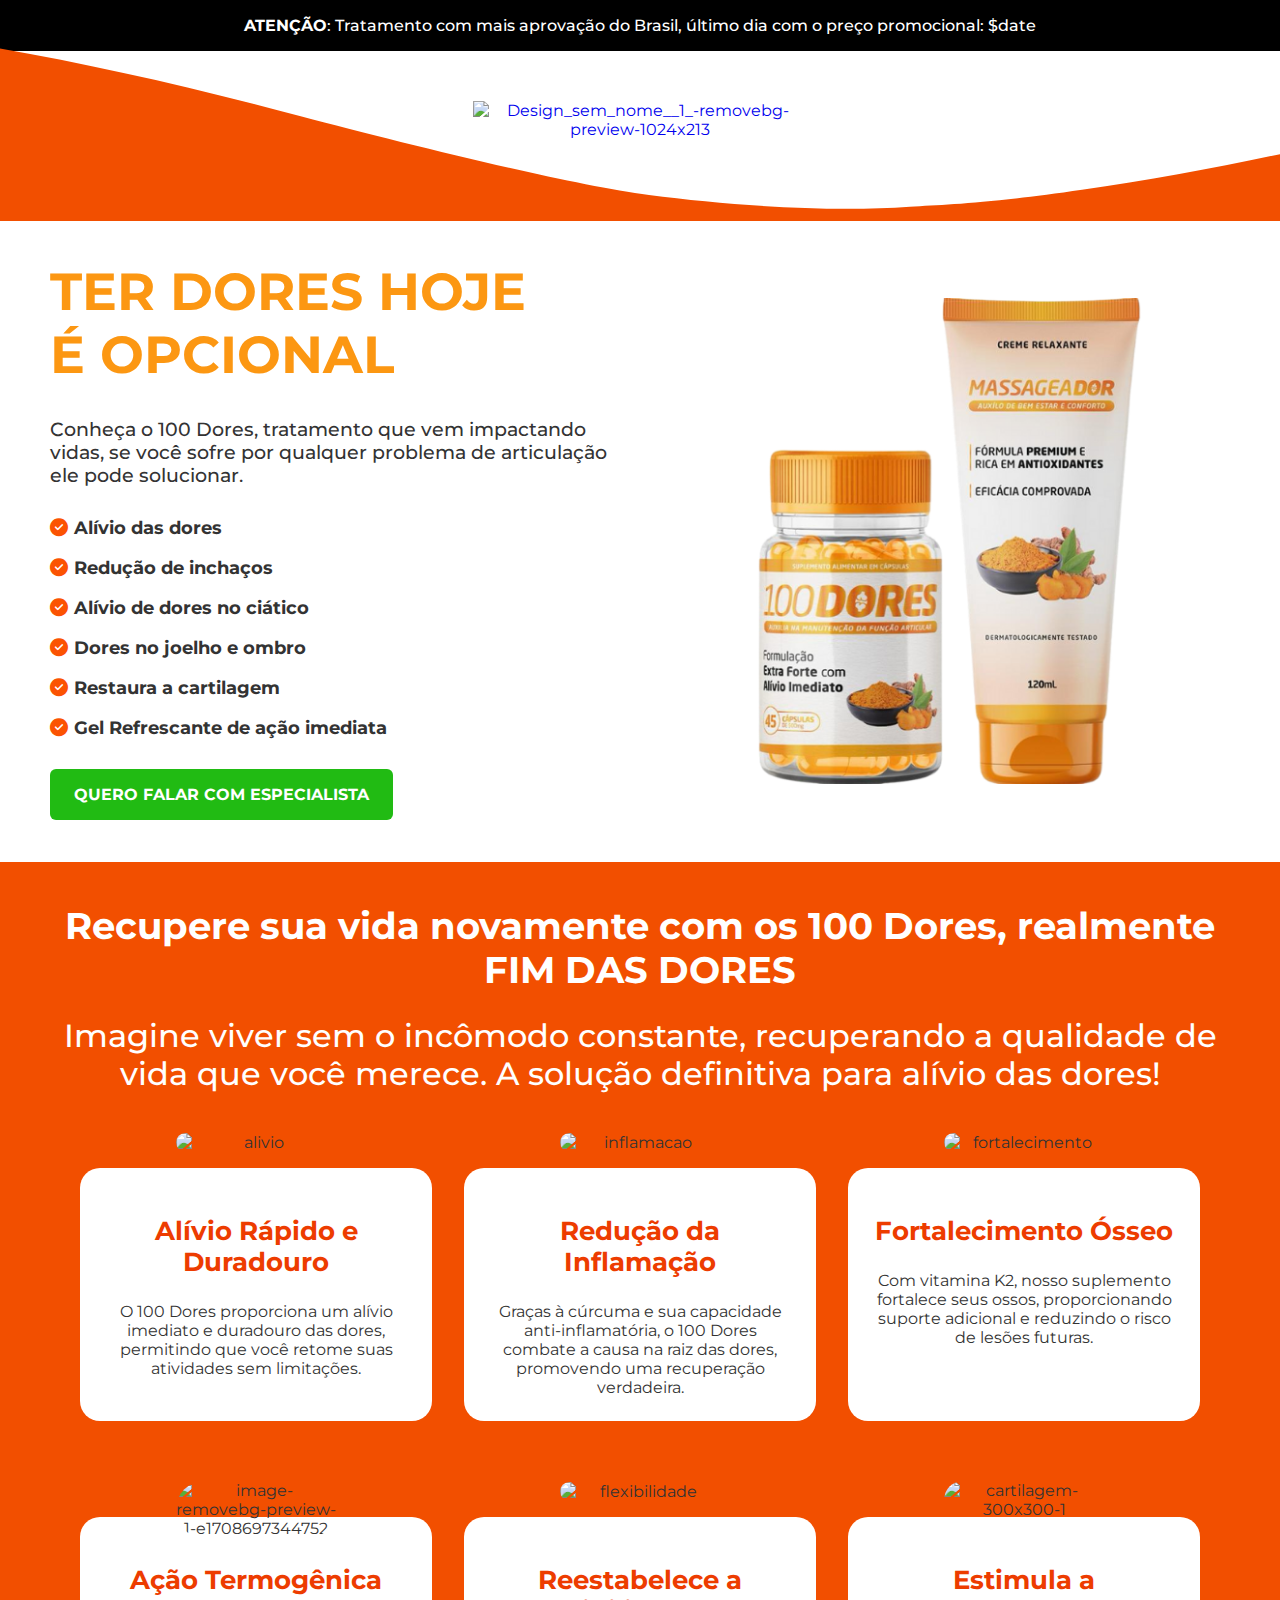
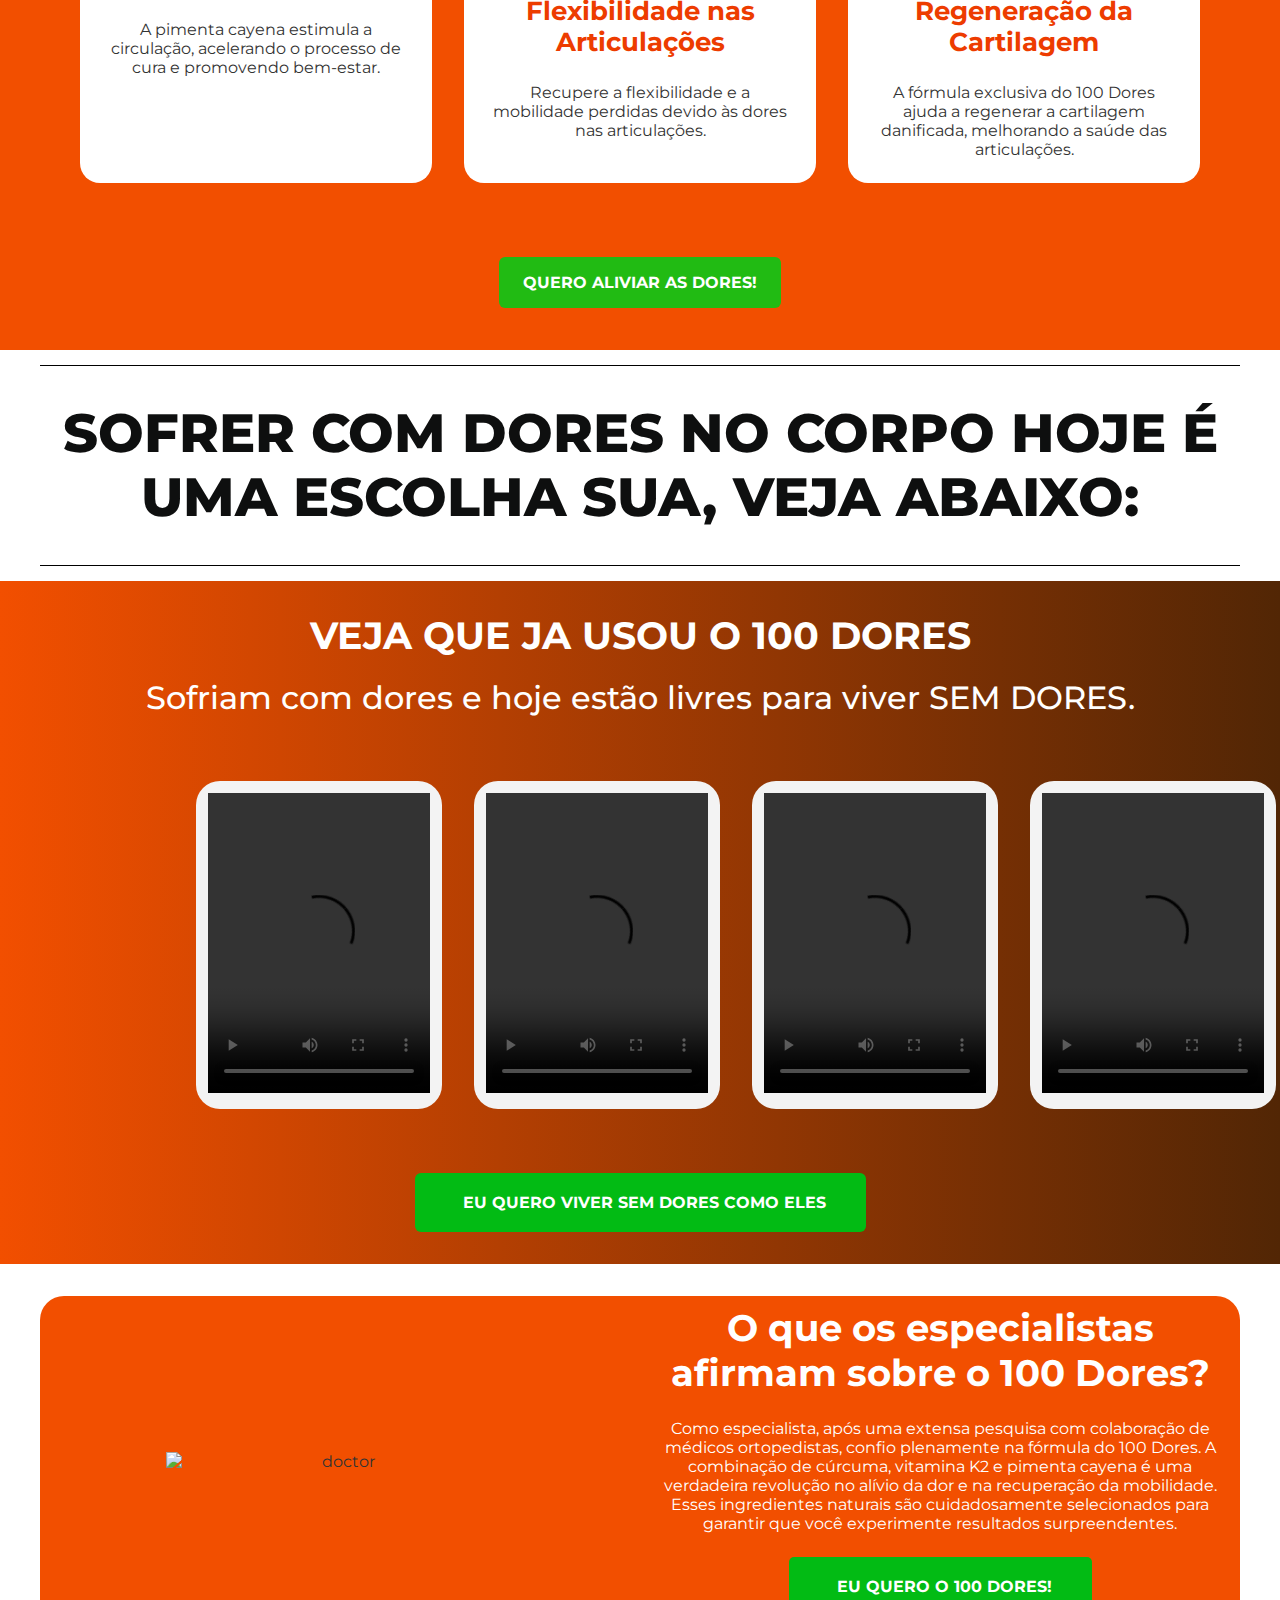
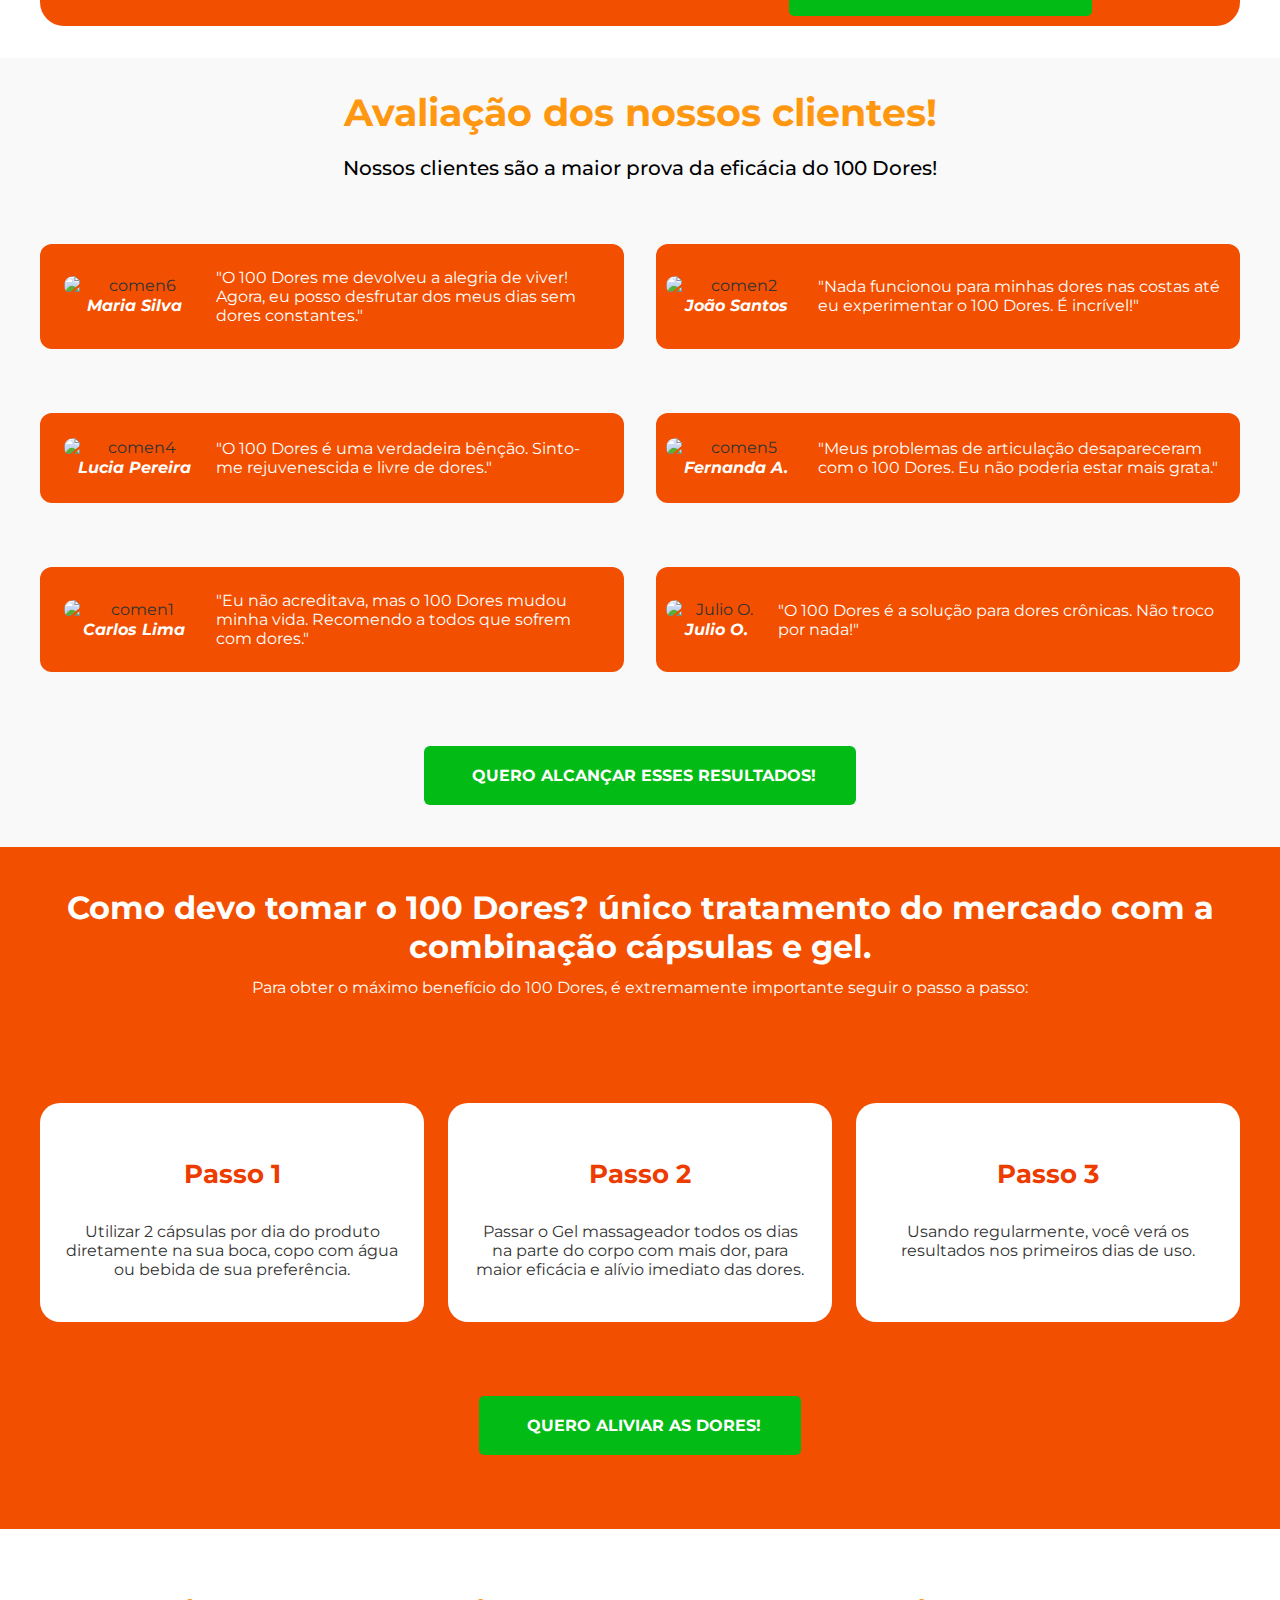
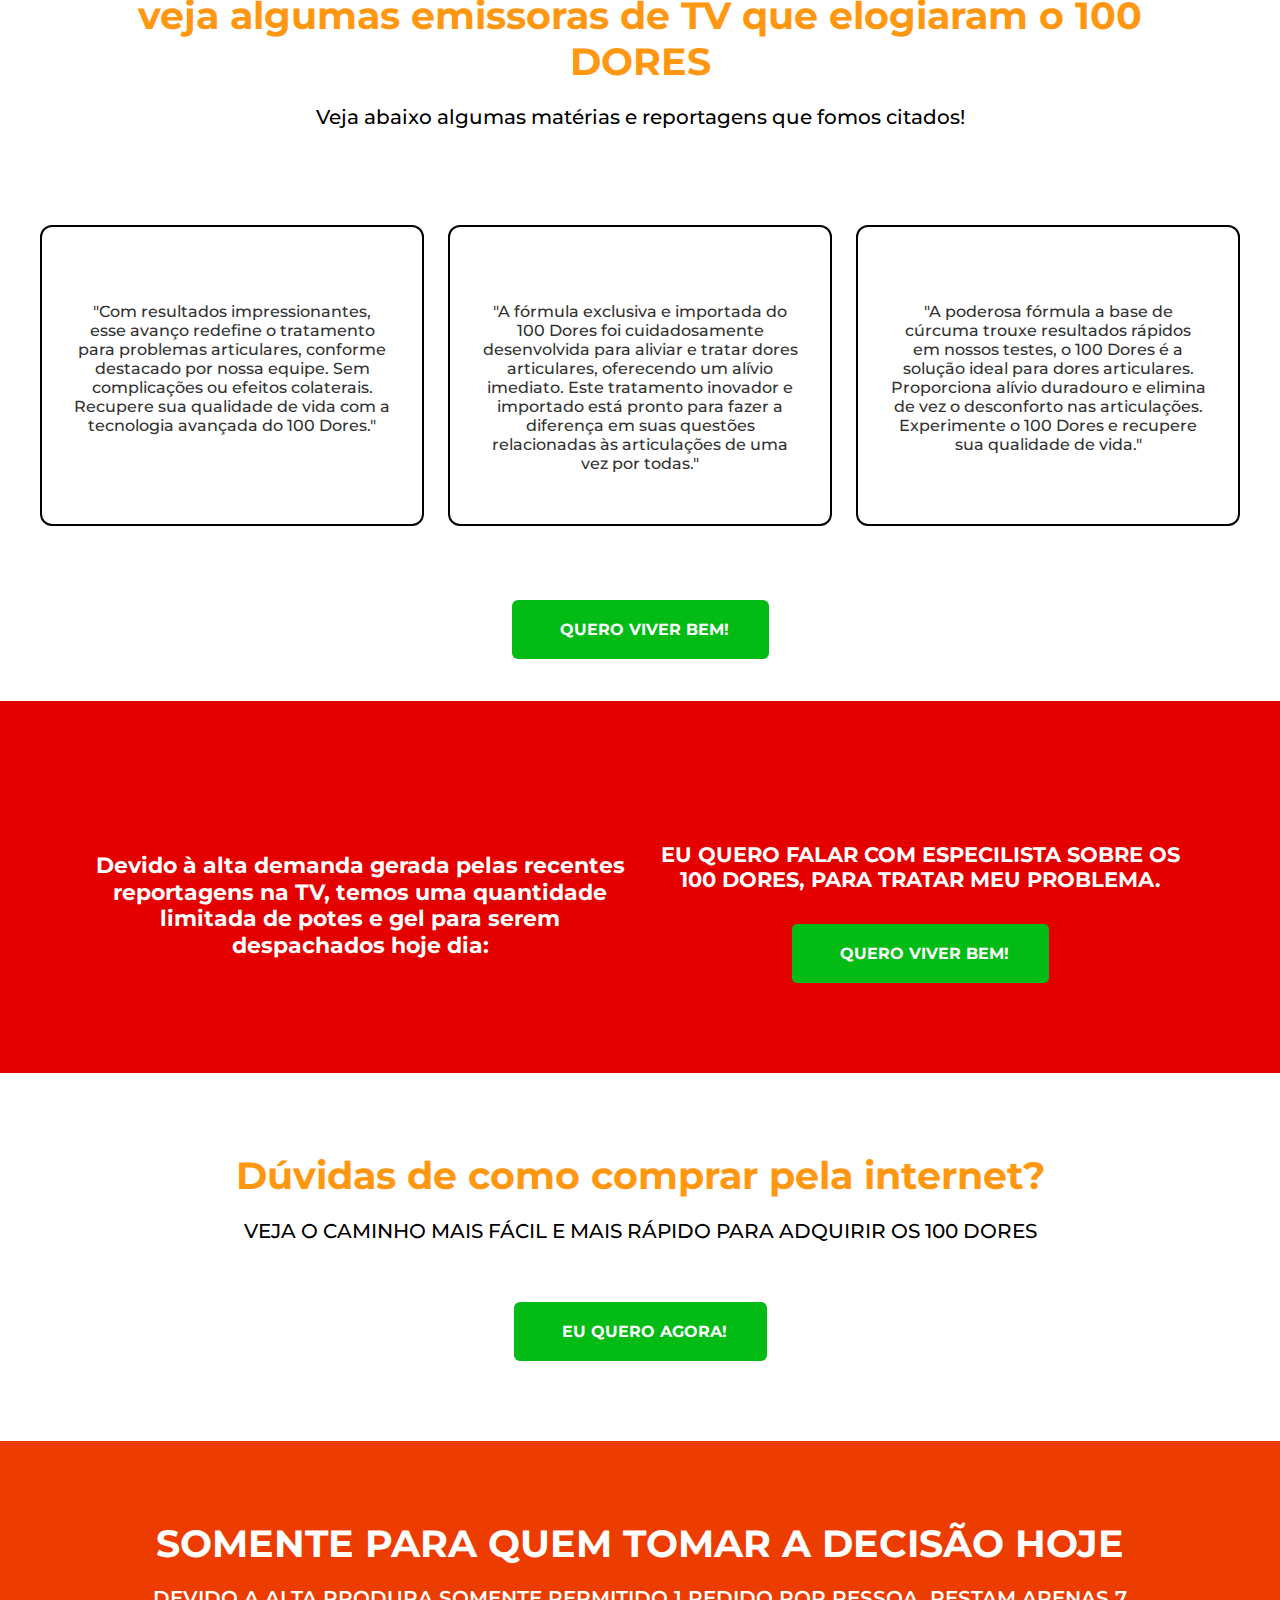
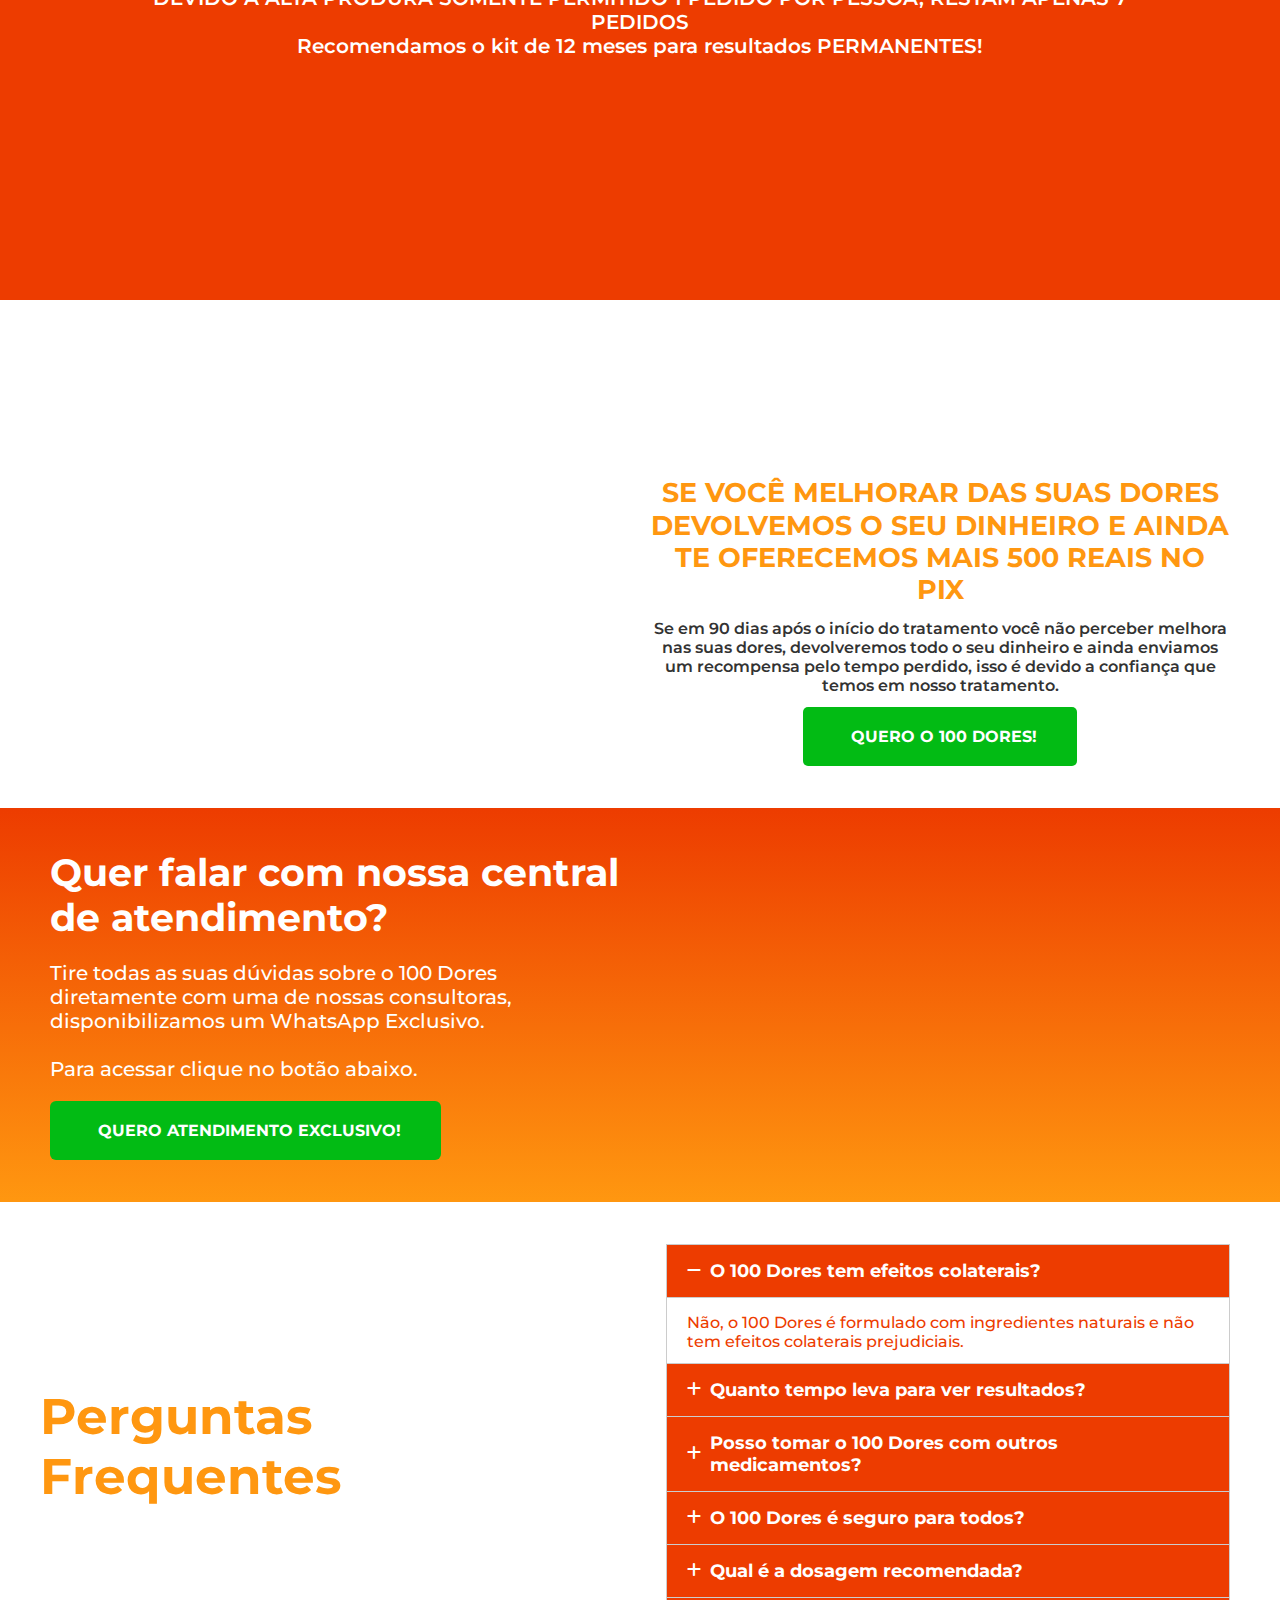
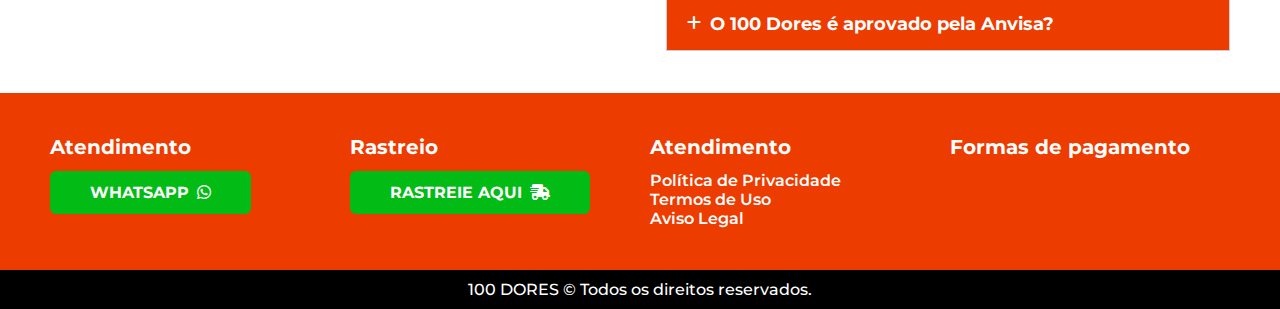
==== index.html @ 75ac058e "first commit" ====
<!DOCTYPE html>
<html lang="pt-BR">

<head>
    <link rel="stylesheet" href="https://cdn.jsdelivr.net/npm/swiper@11/swiper-bundle.min.css">
    <script async="" src="https://cdn.jsdelivr.net/npm/swiper@11/swiper-bundle.min.js"></script>
    <script>
        const pageID = '4c8de2de-a0be-4e1c-872f-f97ee5f3d234';
        const SECONDS_TO_DISPLAY = 0;
        const CLASS_TO_DISPLAY = ".delay";
    </script>
    <meta charset="UTF-8">
    <script src="https://cdn.pageus.io/js/plugins/delay.min.js"></script>
    <script 1142906930145375=""></script>
    <meta name="viewport" content="width=device-width, initial-scale=1.0, viewport-fit=cover">
    <title>100 DORES</title>
    <meta name="description" content="100 DORES">
    <meta property="og:type" content="website">
    <meta property="og:title" content="100 DORES">
    <meta property="og:site_name" content="100 DORES">
    <meta property="og:image" content="https://utfs.io/f/733ca1bc-6b4c-4482-a0c8-2d63fd5f6bce-b230kk.47.10.jpeg">
    <meta property="og:url" content="https://use100dores.com/100-dores-v1">
    <meta name="robots" content="index, follow">
    <meta name="publisher" content="Pageus.io">

    <link rel="icon" type="image/png" href="/favicon-96x96.png" sizes="96x96" />
    <link rel="icon" type="image/svg+xml" href="/favicon.svg" />
    <link rel="shortcut icon" href="/favicon.ico" />
    <link rel="apple-touch-icon" sizes="180x180" href="/apple-touch-icon.png" />
    <meta name="apple-mobile-web-app-title" content="100Dores" />
    <link rel="manifest" href="/site.webmanifest" />

    <!-- Preconnect para o Google Fonts -->
    <link rel="preconnect" href="https://fonts.googleapis.com">
    <link rel="preconnect" href="https://fonts.gstatic.com" crossorigin="">
    <!-- Preload para a família de fontes usada -->
    <link rel="preload" href="https://fonts.googleapis.com/css2?family=Roboto:wght@400;700&amp;display=swap" as="style"
        onload="this.onload=null;this.rel='stylesheet'">
    <!-- Fallback caso o JavaScript esteja desabilitado --><noscript>
        <link rel="stylesheet" href="https://fonts.googleapis.com/css2?family=Roboto:wght@400;700&display=swap">
    </noscript>
    <!-- Preconnect para os domínios de fontes do CloudFlare -->
    <link rel="preconnect" href="https://cdnjs.cloudflare.com">
    <link rel="preconnect" href="https://fonts.gstatic.com" crossorigin="">
    <!-- Preload para o CSS do Font Awesome -->
    <link rel="preload" href="https://cdnjs.cloudflare.com/ajax/libs/font-awesome/6.5.1/css/all.min.css" as="style"
        onload="this.onload=null;this.rel='stylesheet'">
    <!-- Fallback caso o JavaScript esteja desabilitado --><noscript>
        <link rel="stylesheet" href="https://cdnjs.cloudflare.com/ajax/libs/font-awesome/6.5.1/css/all.min.css">
    </noscript>
    <link href="https://fonts.googleapis.com/css2?family=Montserrat:ital,wght@0,100..900;1,100..900&amp;display=swap"
        rel="stylesheet">
    <script src="https://cdn.utmify.com.br/scripts/utms/latest.js" data-utmify-prevent-subids="" async="" defer="">
    </script>
    <!-- Preload para o CSS dinâmico -->
    <link rel="preload" href="4c8de2de-a0be-4e1c-872f-f97ee5f3d234.css" as="style">
    <link rel="stylesheet" href="4c8de2de-a0be-4e1c-872f-f97ee5f3d234.css">
</head>

<body>
    <div>
        <div id="pageus-editor-4c8de2de-a0be-4e1c-872f-f97ee5f3d234 "
            class=" pageus-editor-4c8de2de-a0be-4e1c-872f-f97ee5f3d234 pageus-editor-base relative">
            <section data-role="section" data-slot="null-main" data-otimize-section="true" data-element-key="section"
                data-element-id="pageus-section-6dd188ac" data-pageus-type="section" class="pageus-section-6dd188ac"
                id="pageus-section-6dd188ac">
                <div id="pageus-container-6dd188ac" class="pageus-container-6dd188ac" data-slot="null-container">
                    <article data-role="column" data-slot="null-main" id="pageus-column-c45b7e66"
                        class="pageus-column-c45b7e66">
                        <div id="pageus-populated-c45b7e66" data-slot="null-populated"
                            class="pageus-populated-c45b7e66 textAlign">
                            <div data-role="widget" data-role-type="text" data-slot="text-main" data-animation="false"
                                id="pageus-widget-text-01f0aa8b" class="pageus-widget-text-01f0aa8b     widget-text">
                                <div data-slot="widget-container" id="pageus-widget-text-container-01f0aa8b"
                                    class="pageus-widget-text-container-01f0aa8b">
                                    <h2 data-slot="text-element" id="pageus-widget-text-element-01f0aa8b"
                                        class="pageus-widget-text-heading-01f0aa8b heading-title elementor-heading-title">
                                        <b>ATENÇÃO</b>: Tratamento com mais aprovação do Brasil, último dia com o preço
                                        promocional: $date
                                    </h2>
                                </div>
                            </div>
                        </div>
                    </article>
                </div>
            </section>
            <section data-role="section" data-slot="null-main" data-otimize-section="false" data-element-key="section"
                data-element-id="pageus-section-ed7fddc8" data-pageus-type="section" class="pageus-section-ed7fddc8"
                id="pageus-section-ed7fddc8">
                <div id="pageus-container-ed7fddc8" class="pageus-container-ed7fddc8" data-slot="null-container">
                    <article data-role="column" data-slot="null-main" id="pageus-column-9b30c3af"
                        class="pageus-column-9b30c3af">
                        <div id="pageus-populated-9b30c3af" data-slot="null-populated"
                            class="pageus-populated-9b30c3af textAlign">
                            <div data-role="widget" data-role-type="image" data-slot="image-main" data-animation="false"
                                id="pageus-widget-image-85cb52b9" class="pageus-widget-image-85cb52b9     widget-image">
                                <div data-slot="widget-container" id="pageus-widget-image-container-85cb52b9"
                                    class="pageus-widget-image-container-85cb52b9">
                                    <a data-slot="image-link" href="#comprar">
                                        <div data-slot="image-wrapper"
                                            class="widget-image-figure-85cb52b9 widget-image-figure"><img
                                                data-slot="image-img" loading="lazy" width="0" height="0"
                                                class="widget-image-img-85cb52b9"
                                                src="https://utfs.io/f/3f132b26-b422-4be5-bdc0-9a35dc140a1f-86gchn.png"
                                                alt="Design_sem_nome__1_-removebg-preview-1024x213"
                                                style="border: none; height: 100%; display: inline-block; max-width: 100%; overflow: clip; text-align: center; border-radius: 0px; vertical-align: middle; overflow-clip-margin: content-box; width: 334px; opacity: 1;">
                                        </div>
                                    </a>
                                </div>
                            </div>
                        </div>
                    </article>
                </div>
                <div id="shape-normal-7106013c" class="shape-normal-7106013c"><svg xmlns="http://www.w3.org/2000/svg"
                        viewBox="0 0 1000 100" preserveAspectRatio="none">
                        <path class="elementor-shape-fill"
                            d="M421.9,6.5c22.6-2.5,51.5,0.4,75.5,5.3c23.6,4.9,70.9,23.5,100.5,35.7c75.8,32.2,133.7,44.5,192.6,49.7 c23.6,2.1,48.7,3.5,103.4-2.5c54.7-6,106.2-25.6,106.2-25.6V0H0v30.3c0,0,72,32.6,158.4,30.5c39.2-0.7,92.8-6.7,134-22.4 c21.2-8.1,52.2-18.2,79.7-24.2C399.3,7.9,411.6,7.5,421.9,6.5z">
                        </path>
                    </svg></div>
            </section>
            <section data-role="section" data-slot="null-main" data-otimize-section="false" data-element-key="section"
                data-element-id="pageus-section-7b92afb0" data-pageus-type="section" class="pageus-section-7b92afb0"
                id="pageus-section-7b92afb0">
                <div id="pageus-container-7b92afb0" class="pageus-container-7b92afb0" data-slot="null-container">
                    <article data-role="column" data-slot="null-main" id="pageus-column-2b484398"
                        class="pageus-column-2b484398">
                        <div id="pageus-populated-2b484398" data-slot="null-populated"
                            class="pageus-populated-2b484398 textAlign">
                            <div data-role="widget" data-role-type="text" data-slot="text-main" data-animation="false"
                                id="pageus-widget-text-97daef7d" class="pageus-widget-text-97daef7d     widget-text">
                                <div data-slot="widget-container" id="pageus-widget-text-container-97daef7d"
                                    class="pageus-widget-text-container-97daef7d">
                                    <h1 data-slot="text-element" id="pageus-widget-text-element-97daef7d"
                                        class="pageus-widget-text-heading-97daef7d heading-title">TER DORES HOJE<br> É
                                        OPCIONAL </h1>
                                </div>
                            </div>
                            <div data-role="widget" data-role-type="editor" data-slot="editor-main"
                                data-animation="false" id="pageus-widget-editor-f61a60e5"
                                class="pageus-widget-editor-f61a60e5     widget-editor">
                                <div data-slot="widget-container" id="pageus-widget-editor-container-f61a60e5"
                                    class="pageus-widget-editor-container-f61a60e5">
                                    <div data-slot="editor-element"
                                        class="w-full pageus-widget-editor-f61a60e5 undefined">
                                        <p><span style="font-size: 14pt;">Conheça o 100 Dores, tratamento que vem
                                                impactando vidas, se você sofre por qualquer problema de articulação ele
                                                pode solucionar.</span></p>
                                    </div>
                                </div>
                            </div>
                            <div data-role="widget" data-role-type="listIcon" data-slot="listIcon-main"
                                data-animation="false" id="pageus-widget-listIcon-780ea30f"
                                class="pageus-widget-listIcon-780ea30f     widget-listIcon">
                                <div data-slot="widget-container" id="pageus-widget-listIcon-container-780ea30f"
                                    class="pageus-widget-listIcon-container-780ea30f">
                                    <ul data-slot="listIcon-list" id="list-icon-wrapper-780ea30f"
                                        class=" list-icon-wrapper-780ea30f">
                                        <li data-slot="listIcon-list-item" id="list-icon-item-780ea30f"
                                            class="list-icon-item-780ea30f">
                                            <span data-slot="listIcon-list-item-wrapper"
                                                id="list-icon-wrapper-icon-780ea30f"
                                                class="list-icon-wrapper-icon-780ea30f"><i
                                                    data-slot="listIcon-list-item-icon" aria-hidden="true"
                                                    id="list-icon-icon-780ea30f"
                                                    class="list-icon-icon-780ea30f fa-solid fa-check-circle"></i></span>
                                            <span data-slot="listIcon-list-item-text" id="list-icon-text-780ea30f"
                                                class="list-icon-text-780ea30f">Alívio das dores</span>
                                        </li>
                                        <li data-slot="listIcon-list-item" id="list-icon-item-780ea30f"
                                            class="list-icon-item-780ea30f">
                                            <span data-slot="listIcon-list-item-wrapper"
                                                id="list-icon-wrapper-icon-780ea30f"
                                                class="list-icon-wrapper-icon-780ea30f"><i
                                                    data-slot="listIcon-list-item-icon" aria-hidden="true"
                                                    id="list-icon-icon-780ea30f"
                                                    class="list-icon-icon-780ea30f fa-solid fa-check-circle"></i></span>
                                            <span data-slot="listIcon-list-item-text" id="list-icon-text-780ea30f"
                                                class="list-icon-text-780ea30f">Redução de inchaços</span>
                                        </li>
                                        <li data-slot="listIcon-list-item" id="list-icon-item-780ea30f"
                                            class="list-icon-item-780ea30f">
                                            <span data-slot="listIcon-list-item-wrapper"
                                                id="list-icon-wrapper-icon-780ea30f"
                                                class="list-icon-wrapper-icon-780ea30f"><i
                                                    data-slot="listIcon-list-item-icon" aria-hidden="true"
                                                    id="list-icon-icon-780ea30f"
                                                    class="list-icon-icon-780ea30f fa-solid fa-check-circle"></i></span>
                                            <span data-slot="listIcon-list-item-text" id="list-icon-text-780ea30f"
                                                class="list-icon-text-780ea30f">Alívio de dores no ciático</span>
                                        </li>
                                        <li data-slot="listIcon-list-item" id="list-icon-item-780ea30f"
                                            class="list-icon-item-780ea30f">
                                            <span data-slot="listIcon-list-item-wrapper"
                                                id="list-icon-wrapper-icon-780ea30f"
                                                class="list-icon-wrapper-icon-780ea30f"><i
                                                    data-slot="listIcon-list-item-icon" aria-hidden="true"
                                                    id="list-icon-icon-780ea30f"
                                                    class="list-icon-icon-780ea30f fa-solid fa-check-circle"></i></span>
                                            <span data-slot="listIcon-list-item-text" id="list-icon-text-780ea30f"
                                                class="list-icon-text-780ea30f">Dores no joelho e ombro</span>
                                        </li>
                                        <li data-slot="listIcon-list-item" id="list-icon-item-780ea30f"
                                            class="list-icon-item-780ea30f">
                                            <span data-slot="listIcon-list-item-wrapper"
                                                id="list-icon-wrapper-icon-780ea30f"
                                                class="list-icon-wrapper-icon-780ea30f"><i
                                                    data-slot="listIcon-list-item-icon" aria-hidden="true"
                                                    id="list-icon-icon-780ea30f"
                                                    class="list-icon-icon-780ea30f fa-solid fa-check-circle"></i></span>
                                            <span data-slot="listIcon-list-item-text" id="list-icon-text-780ea30f"
                                                class="list-icon-text-780ea30f">Restaura a cartilagem</span>
                                        </li>
                                        <li data-slot="listIcon-list-item" id="list-icon-item-780ea30f"
                                            class="list-icon-item-780ea30f">
                                            <span data-slot="listIcon-list-item-wrapper"
                                                id="list-icon-wrapper-icon-780ea30f"
                                                class="list-icon-wrapper-icon-780ea30f"><i
                                                    data-slot="listIcon-list-item-icon" aria-hidden="true"
                                                    id="list-icon-icon-780ea30f"
                                                    class="list-icon-icon-780ea30f fa-solid fa-check-circle"></i></span>
                                            <span data-slot="listIcon-list-item-text" id="list-icon-text-780ea30f"
                                                class="list-icon-text-780ea30f">Gel Refrescante de ação imediata</span>
                                        </li>
                                    </ul>
                                </div>
                            </div>
                            <div data-role="widget" data-role-type="button" data-slot="button-main"
                                data-animation="false" id="pageus-widget-button-2fc9d73f"
                                class="pageus-widget-button-2fc9d73f     widget-button">
                                <div data-slot="widget-container" id="pageus-widget-button-container-2fc9d73f"
                                    class="pageus-widget-button-container-2fc9d73f">
                                    <div data-slot="button-element" id="pageus-widget-button-button-wrapper-2fc9d73f"
                                        class="pageus-widget-button-button-wrapper-2fc9d73f button-font-family">
                                        <a target="_blank"
                                            data-slot="button-anchor" aria-labelledby="QUERO FALAR COM ESPECIALISTA"
                                            aria-label="QUERO FALAR COM ESPECIALISTA"
                                            title="QUERO FALAR COM ESPECIALISTA" href="https://w.app/viver100dores"
                                            id="pageus-widget-button-button-anchor-2fc9d73f"
                                            class="pageus-widget-button-button-anchor-2fc9d73f animated-pulse"><span
                                                data-slot="button-wrapper"
                                                id="pageus-widget-button-button-content-wrapper-2fc9d73f"
                                                class="pageus-widget-button-button-content-wrapper-2fc9d73f"><span
                                                    data-slot="button-text"
                                                    id="pageus-widget-button-button-text-2fc9d73f"
                                                    class="pageus-widget-button-button-text-2fc9d73f">QUERO FALAR COM
                                                    ESPECIALISTA</span></span></a></div>
                                </div>
                            </div>
                        </div>
                    </article>
                    <article data-role="column" data-slot="null-main" id="pageus-column-934305ec"
                        class="pageus-column-934305ec">
                        <div id="pageus-populated-934305ec" data-slot="null-populated"
                            class="pageus-populated-934305ec textAlign">
                            <div data-role="widget" data-role-type="image" data-slot="image-main" data-animation="false"
                                id="pageus-widget-image-6b00f21c" class="pageus-widget-image-6b00f21c     widget-image">
                                <div data-slot="widget-container" id="pageus-widget-image-container-6b00f21c"
                                    class="pageus-widget-image-container-6b00f21c">
                                    <div data-slot="image-wrapper"
                                        class="widget-image-figure-6b00f21c widget-image-figure"><img
                                            data-slot="image-img" loading="lazy" width="0" height="0"
                                            class="widget-image-img-6b00f21c"
                                            src="/wp-content/uploads/2024/12/novo100dores.webp"
                                            alt="novo100dores"
                                            style="border: none; height: 100%; display: inline-block; max-width: 100%; overflow: clip; text-align: center; border-radius: 0px; vertical-align: middle; overflow-clip-margin: content-box; width: 580px; opacity: 1;">
                                    </div>
                                </div>
                            </div>
                        </div>
                    </article>
                </div>
            </section>
            <section data-role="section" data-slot="null-main" data-otimize-section="false" data-element-key="section"
                data-element-id="pageus-section-010f5c42" data-pageus-type="section" class="pageus-section-010f5c42"
                id="pageus-section-010f5c42">
                <div id="pageus-container-010f5c42" class="pageus-container-010f5c42" data-slot="null-container">
                    <article data-role="column" data-slot="null-main" id="pageus-column-a74a8a3e"
                        class="pageus-column-a74a8a3e">
                        <div id="pageus-populated-a74a8a3e" data-slot="null-populated"
                            class="pageus-populated-a74a8a3e textAlign">
                            <div data-role="widget" data-role-type="image" data-slot="image-main" data-animation="false"
                                id="pageus-widget-image-65bd773e" class="pageus-widget-image-65bd773e     widget-image">
                                <div data-slot="widget-container" id="pageus-widget-image-container-65bd773e"
                                    class="pageus-widget-image-container-65bd773e">
                                    <div data-slot="image-wrapper"
                                        class="widget-image-figure-65bd773e widget-image-figure"><img
                                            data-slot="image-img" loading="lazy" width="0" height="0"
                                            class="widget-image-img-65bd773e"
                                            src="https://utfs.io/f/8572eb1f-2fc0-4ae6-88a0-dda2cb111ed7-78nu8y.webp"
                                            alt="https://utfs.io/f/8572eb1f-2fc0-4ae6-88a0-dda2cb111ed7-78nu8y.webp"
                                            style="border: none; height: 100%; display: inline-block; max-width: 100%; overflow: clip; text-align: center; border-radius: 0px; vertical-align: middle; overflow-clip-margin: content-box; width: 100%; opacity: 1;">
                                    </div>
                                </div>
                            </div>
                        </div>
                    </article>
                    <article data-role="column" data-slot="null-main" id="pageus-column-e9480827"
                        class="pageus-column-e9480827">
                        <div id="pageus-populated-e9480827" data-slot="null-populated"
                            class="pageus-populated-e9480827 textAlign">
                            <div data-role="widget" data-role-type="text" data-slot="text-main" data-animation="false"
                                id="pageus-widget-text-095ab14a" class="pageus-widget-text-095ab14a     widget-text">
                                <div data-slot="widget-container" id="pageus-widget-text-container-095ab14a"
                                    class="pageus-widget-text-container-095ab14a">
                                    <h1 data-slot="text-element" id="pageus-widget-text-element-095ab14a"
                                        class="pageus-widget-text-heading-095ab14a heading-title">TER DORES HOJE<br> É
                                        OPCIONAL </h1>
                                </div>
                            </div>
                            <div data-role="widget" data-role-type="editor" data-slot="editor-main"
                                data-animation="false" id="pageus-widget-editor-77607a86"
                                class="pageus-widget-editor-77607a86     widget-editor">
                                <div data-slot="widget-container" id="pageus-widget-editor-container-77607a86"
                                    class="pageus-widget-editor-container-77607a86">
                                    <div data-slot="editor-element"
                                        class="w-full pageus-widget-editor-77607a86 undefined">
                                        <p style="text-align: center;"><span style="font-size: 14pt;">Conheça o 100
                                                Dores, tratamento que vem impactando vidas, se você sofre por qualquer
                                                problema de articulação ele pode solucionar.</span></p>
                                    </div>
                                </div>
                            </div>
                            <div data-role="widget" data-role-type="listIcon" data-slot="listIcon-main"
                                data-animation="false" id="pageus-widget-listIcon-24e35287"
                                class="pageus-widget-listIcon-24e35287     widget-listIcon">
                                <div data-slot="widget-container" id="pageus-widget-listIcon-container-24e35287"
                                    class="pageus-widget-listIcon-container-24e35287">
                                    <ul data-slot="listIcon-list" id="list-icon-wrapper-24e35287"
                                        class=" list-icon-wrapper-24e35287">
                                        <li data-slot="listIcon-list-item" id="list-icon-item-24e35287"
                                            class="list-icon-item-24e35287">
                                            <span data-slot="listIcon-list-item-wrapper"
                                                id="list-icon-wrapper-icon-24e35287"
                                                class="list-icon-wrapper-icon-24e35287"><i
                                                    data-slot="listIcon-list-item-icon" aria-hidden="true"
                                                    id="list-icon-icon-24e35287"
                                                    class="list-icon-icon-24e35287 fa-solid fa-check-circle"></i></span>
                                            <span data-slot="listIcon-list-item-text" id="list-icon-text-24e35287"
                                                class="list-icon-text-24e35287">Alívio das dores</span>
                                        </li>
                                        <li data-slot="listIcon-list-item" id="list-icon-item-24e35287"
                                            class="list-icon-item-24e35287">
                                            <span data-slot="listIcon-list-item-wrapper"
                                                id="list-icon-wrapper-icon-24e35287"
                                                class="list-icon-wrapper-icon-24e35287"><i
                                                    data-slot="listIcon-list-item-icon" aria-hidden="true"
                                                    id="list-icon-icon-24e35287"
                                                    class="list-icon-icon-24e35287 fa-solid fa-check-circle"></i></span>
                                            <span data-slot="listIcon-list-item-text" id="list-icon-text-24e35287"
                                                class="list-icon-text-24e35287">Redução de inchaços</span>
                                        </li>
                                        <li data-slot="listIcon-list-item" id="list-icon-item-24e35287"
                                            class="list-icon-item-24e35287">
                                            <span data-slot="listIcon-list-item-wrapper"
                                                id="list-icon-wrapper-icon-24e35287"
                                                class="list-icon-wrapper-icon-24e35287"><i
                                                    data-slot="listIcon-list-item-icon" aria-hidden="true"
                                                    id="list-icon-icon-24e35287"
                                                    class="list-icon-icon-24e35287 fa-solid fa-check-circle"></i></span>
                                            <span data-slot="listIcon-list-item-text" id="list-icon-text-24e35287"
                                                class="list-icon-text-24e35287">Alívio de dores no ciático</span>
                                        </li>
                                        <li data-slot="listIcon-list-item" id="list-icon-item-24e35287"
                                            class="list-icon-item-24e35287">
                                            <span data-slot="listIcon-list-item-wrapper"
                                                id="list-icon-wrapper-icon-24e35287"
                                                class="list-icon-wrapper-icon-24e35287"><i
                                                    data-slot="listIcon-list-item-icon" aria-hidden="true"
                                                    id="list-icon-icon-24e35287"
                                                    class="list-icon-icon-24e35287 fa-solid fa-check-circle"></i></span>
                                            <span data-slot="listIcon-list-item-text" id="list-icon-text-24e35287"
                                                class="list-icon-text-24e35287">Dores no joelho e ombro</span>
                                        </li>
                                        <li data-slot="listIcon-list-item" id="list-icon-item-24e35287"
                                            class="list-icon-item-24e35287">
                                            <span data-slot="listIcon-list-item-wrapper"
                                                id="list-icon-wrapper-icon-24e35287"
                                                class="list-icon-wrapper-icon-24e35287"><i
                                                    data-slot="listIcon-list-item-icon" aria-hidden="true"
                                                    id="list-icon-icon-24e35287"
                                                    class="list-icon-icon-24e35287 fa-solid fa-check-circle"></i></span>
                                            <span data-slot="listIcon-list-item-text" id="list-icon-text-24e35287"
                                                class="list-icon-text-24e35287">Restaura a cartilagem</span>
                                        </li>
                                        <li data-slot="listIcon-list-item" id="list-icon-item-24e35287"
                                            class="list-icon-item-24e35287">
                                            <span data-slot="listIcon-list-item-wrapper"
                                                id="list-icon-wrapper-icon-24e35287"
                                                class="list-icon-wrapper-icon-24e35287"><i
                                                    data-slot="listIcon-list-item-icon" aria-hidden="true"
                                                    id="list-icon-icon-24e35287"
                                                    class="list-icon-icon-24e35287 fa-solid fa-check-circle"></i></span>
                                            <span data-slot="listIcon-list-item-text" id="list-icon-text-24e35287"
                                                class="list-icon-text-24e35287">Gel Refrescante de ação imediata</span>
                                        </li>
                                    </ul>
                                </div>
                            </div>
                            <div data-role="widget" data-role-type="button" data-slot="button-main"
                                data-animation="false" id="pageus-widget-button-cf432b2d"
                                class="pageus-widget-button-cf432b2d     widget-button">
                                <div data-slot="widget-container" id="pageus-widget-button-container-cf432b2d"
                                    class="pageus-widget-button-container-cf432b2d">
                                    <div data-slot="button-element" id="pageus-widget-button-button-wrapper-cf432b2d"
                                        class="pageus-widget-button-button-wrapper-cf432b2d button-font-family"><a
                                            data-slot="button-anchor" aria-labelledby="QUERO ALIVIAR AS DORES"
                                            aria-label="QUERO ALIVIAR AS DORES" title="QUERO ALIVIAR AS DORES" href="#"
                                            id="pageus-widget-button-button-anchor-cf432b2d"
                                            class="pageus-widget-button-button-anchor-cf432b2d animated-pulse"><span
                                                data-slot="button-wrapper"
                                                id="pageus-widget-button-button-content-wrapper-cf432b2d"
                                                class="pageus-widget-button-button-content-wrapper-cf432b2d"><span
                                                    data-slot="button-text"
                                                    id="pageus-widget-button-button-text-cf432b2d"
                                                    class="pageus-widget-button-button-text-cf432b2d">QUERO ALIVIAR AS
                                                    DORES</span></span></a>
                                    </div>
                                </div>
                            </div>
                        </div>
                    </article>
                </div>
            </section>
            <section data-role="section" data-slot="null-main" data-otimize-section="false" data-element-key="section"
                data-element-id="pageus-section-9324c613" data-pageus-type="section" class="pageus-section-9324c613"
                id="pageus-section-9324c613">
                <div id="pageus-container-9324c613" class="pageus-container-9324c613" data-slot="null-container">
                    <article data-role="column" data-slot="null-main" id="pageus-column-7c465eae"
                        class="pageus-column-7c465eae">
                        <div id="pageus-populated-7c465eae" data-slot="null-populated"
                            class="pageus-populated-7c465eae textAlign">
                            <div data-role="widget" data-role-type="text" data-slot="text-main" data-animation="false"
                                id="pageus-widget-text-9e29e016" class="pageus-widget-text-9e29e016     widget-text">
                                <div data-slot="widget-container" id="pageus-widget-text-container-9e29e016"
                                    class="pageus-widget-text-container-9e29e016">
                                    <h2 data-slot="text-element" id="pageus-widget-text-element-9e29e016"
                                        class="pageus-widget-text-heading-9e29e016 heading-title">Recupere sua vida
                                        novamente com os 100 Dores, realmente FIM DAS DORES</h2>
                                </div>
                            </div>
                            <div data-role="widget" data-role-type="editor" data-slot="editor-main"
                                data-animation="false" id="pageus-widget-editor-a51adbe3"
                                class="pageus-widget-editor-a51adbe3     widget-editor">
                                <div data-slot="widget-container" id="pageus-widget-editor-container-a51adbe3"
                                    class="pageus-widget-editor-container-a51adbe3">
                                    <div data-slot="editor-element"
                                        class="w-full pageus-widget-editor-a51adbe3 undefined">
                                        <div class="elementor-element elementor-element-7593f0c3 elementor-widget__width-initial elementor-widget elementor-widget-heading"
                                            data-id="7593f0c3" data-element_type="widget"
                                            data-widget_type="heading.default">
                                            <div class="elementor-widget-container">
                                                <h2 class="elementor-heading-title elementor-size-default">Imagine viver
                                                    sem o incômodo constante, recuperando a qualidade de vida que você
                                                    merece. A solução definitiva para alívio das dores!</h2>
                                            </div>
                                        </div>
                                    </div>
                                </div>
                            </div>
                        </div>
                    </article>
                </div>
            </section>
            <section data-role="section" data-slot="null-main" data-otimize-section="false" data-element-key="section"
                data-element-id="pageus-section-f68c21fb" data-pageus-type="section" class="pageus-section-f68c21fb"
                id="pageus-section-f68c21fb">
                <div id="pageus-container-f68c21fb" class="pageus-container-f68c21fb" data-slot="null-container">
                    <article data-role="column" data-slot="null-main" id="pageus-column-ab24e91b"
                        class="pageus-column-ab24e91b">
                        <div id="pageus-populated-ab24e91b" data-slot="null-populated"
                            class="pageus-populated-ab24e91b textAlign">
                            <div data-role="widget" data-role-type="image" data-slot="image-main" data-animation="false"
                                id="pageus-widget-image-cd551ec4" class="pageus-widget-image-cd551ec4     widget-image">
                                <div data-slot="widget-container" id="pageus-widget-image-container-cd551ec4"
                                    class="pageus-widget-image-container-cd551ec4">
                                    <div data-slot="image-wrapper"
                                        class="widget-image-figure-cd551ec4 widget-image-figure"><img
                                            data-slot="image-img" loading="lazy" width="0" height="0"
                                            class="widget-image-img-cd551ec4"
                                            src="https://utfs.io/f/c6a9b485-56d4-4880-9414-cff8000d0390-nefdxe.webp"
                                            alt="alivio"
                                            style="border: 0px solid rgb(241, 0, 0); height: 100%; display: inline-block; max-width: 100%; overflow: clip; text-align: center; border-radius: 80px; vertical-align: middle; overflow-clip-margin: content-box; width: 160px; opacity: 1;">
                                    </div>
                                </div>
                            </div>
                            <div data-role="widget" data-role-type="text" data-slot="text-main" data-animation="false"
                                id="pageus-widget-text-231615a4" class="pageus-widget-text-231615a4     widget-text">
                                <div data-slot="widget-container" id="pageus-widget-text-container-231615a4"
                                    class="pageus-widget-text-container-231615a4">
                                    <h2 data-slot="text-element" id="pageus-widget-text-element-231615a4"
                                        class="pageus-widget-text-heading-231615a4 heading-title">Alívio Rápido e
                                        Duradouro </h2>
                                </div>
                            </div>
                            <div data-role="widget" data-role-type="editor" data-slot="editor-main"
                                data-animation="false" id="pageus-widget-editor-dbb63391"
                                class="pageus-widget-editor-dbb63391     widget-editor">
                                <div data-slot="widget-container" id="pageus-widget-editor-container-dbb63391"
                                    class="pageus-widget-editor-container-dbb63391">
                                    <div data-slot="editor-element"
                                        class="w-full pageus-widget-editor-dbb63391 undefined">
                                        <p style="text-align: center;">O 100 Dores proporciona um alívio imediato e
                                            duradouro das dores, permitindo que você retome suas atividades sem
                                            limitações.</p>
                                    </div>
                                </div>
                            </div>
                        </div>
                    </article>
                    <article data-role="column" data-slot="null-main" id="pageus-column-12f4d803"
                        class="pageus-column-12f4d803">
                        <div id="pageus-populated-12f4d803" data-slot="null-populated"
                            class="pageus-populated-12f4d803 textAlign">
                            <div data-role="widget" data-role-type="image" data-slot="image-main" data-animation="false"
                                id="pageus-widget-image-78cf0444" class="pageus-widget-image-78cf0444     widget-image">
                                <div data-slot="widget-container" id="pageus-widget-image-container-78cf0444"
                                    class="pageus-widget-image-container-78cf0444">
                                    <div data-slot="image-wrapper"
                                        class="widget-image-figure-78cf0444 widget-image-figure"><img
                                            data-slot="image-img" loading="lazy" width="0" height="0"
                                            class="widget-image-img-78cf0444"
                                            src="https://utfs.io/f/c669b6e0-3a06-423c-ad44-03a92ffaa1ab-jzyd7r.webp"
                                            alt="inflamacao"
                                            style="border: 0px solid rgb(241, 0, 0); height: 100%; display: inline-block; max-width: 100%; overflow: clip; text-align: center; border-radius: 80px; vertical-align: middle; overflow-clip-margin: content-box; width: 160px; opacity: 1;">
                                    </div>
                                </div>
                            </div>
                            <div data-role="widget" data-role-type="text" data-slot="text-main" data-animation="false"
                                id="pageus-widget-text-f743637b" class="pageus-widget-text-f743637b     widget-text">
                                <div data-slot="widget-container" id="pageus-widget-text-container-f743637b"
                                    class="pageus-widget-text-container-f743637b">
                                    <h2 data-slot="text-element" id="pageus-widget-text-element-f743637b"
                                        class="pageus-widget-text-heading-f743637b heading-title">Redução da Inflamação
                                    </h2>
                                </div>
                            </div>
                            <div data-role="widget" data-role-type="editor" data-slot="editor-main"
                                data-animation="false" id="pageus-widget-editor-326fd7a4"
                                class="pageus-widget-editor-326fd7a4     widget-editor">
                                <div data-slot="widget-container" id="pageus-widget-editor-container-326fd7a4"
                                    class="pageus-widget-editor-container-326fd7a4">
                                    <div data-slot="editor-element"
                                        class="w-full pageus-widget-editor-326fd7a4 undefined">
                                        <p style="text-align: center;">Graças à cúrcuma e sua capacidade
                                            anti-inflamatória, o 100 Dores combate a causa na raiz das dores, promovendo
                                            uma recuperação verdadeira.</p>
                                    </div>
                                </div>
                            </div>
                        </div>
                    </article>
                    <article data-role="column" data-slot="null-main" id="pageus-column-c7495457"
                        class="pageus-column-c7495457">
                        <div id="pageus-populated-c7495457" data-slot="null-populated"
                            class="pageus-populated-c7495457 textAlign">
                            <div data-role="widget" data-role-type="image" data-slot="image-main" data-animation="false"
                                id="pageus-widget-image-3a9a6736" class="pageus-widget-image-3a9a6736     widget-image">
                                <div data-slot="widget-container" id="pageus-widget-image-container-3a9a6736"
                                    class="pageus-widget-image-container-3a9a6736">
                                    <div data-slot="image-wrapper"
                                        class="widget-image-figure-3a9a6736 widget-image-figure"><img
                                            data-slot="image-img" loading="lazy" width="0" height="0"
                                            class="widget-image-img-3a9a6736"
                                            src="https://utfs.io/f/f8a31db1-9c3b-4d86-bce1-376aaa3788fa-tqakro.webp"
                                            alt="fortalecimento"
                                            style="border: 0px solid rgb(241, 0, 0); height: 100%; display: inline-block; max-width: 100%; overflow: clip; text-align: center; border-radius: 80px; vertical-align: middle; overflow-clip-margin: content-box; width: 160px; opacity: 1;">
                                    </div>
                                </div>
                            </div>
                            <div data-role="widget" data-role-type="text" data-slot="text-main" data-animation="false"
                                id="pageus-widget-text-db8a38fe" class="pageus-widget-text-db8a38fe     widget-text">
                                <div data-slot="widget-container" id="pageus-widget-text-container-db8a38fe"
                                    class="pageus-widget-text-container-db8a38fe">
                                    <h2 data-slot="text-element" id="pageus-widget-text-element-db8a38fe"
                                        class="pageus-widget-text-heading-db8a38fe heading-title">Fortalecimento Ósseo
                                    </h2>
                                </div>
                            </div>
                            <div data-role="widget" data-role-type="editor" data-slot="editor-main"
                                data-animation="false" id="pageus-widget-editor-7478351b"
                                class="pageus-widget-editor-7478351b     widget-editor">
                                <div data-slot="widget-container" id="pageus-widget-editor-container-7478351b"
                                    class="pageus-widget-editor-container-7478351b">
                                    <div data-slot="editor-element"
                                        class="w-full pageus-widget-editor-7478351b undefined">
                                        <p style="text-align: center;">Com vitamina K2, nosso suplemento fortalece seus
                                            ossos, proporcionando suporte adicional e reduzindo o risco de lesões
                                            futuras.</p>
                                    </div>
                                </div>
                            </div>
                        </div>
                    </article>
                </div>
            </section>
            <section data-role="section" data-slot="null-main" data-otimize-section="false" data-element-key="section"
                data-element-id="pageus-section-cd949521" data-pageus-type="section" class="pageus-section-cd949521"
                id="pageus-section-cd949521">
                <div id="pageus-container-cd949521" class="pageus-container-cd949521" data-slot="null-container">
                    <article data-role="column" data-slot="null-main" id="pageus-column-6b32d648"
                        class="pageus-column-6b32d648">
                        <div id="pageus-populated-6b32d648" data-slot="null-populated"
                            class="pageus-populated-6b32d648 textAlign">
                            <div data-role="widget" data-role-type="image" data-slot="image-main" data-animation="false"
                                id="pageus-widget-image-10e3688f" class="pageus-widget-image-10e3688f     widget-image">
                                <div data-slot="widget-container" id="pageus-widget-image-container-10e3688f"
                                    class="pageus-widget-image-container-10e3688f">
                                    <div data-slot="image-wrapper"
                                        class="widget-image-figure-10e3688f widget-image-figure"><img
                                            data-slot="image-img" loading="lazy" width="0" height="0"
                                            class="widget-image-img-10e3688f"
                                            src="https://utfs.io/f/c78b297f-3482-4909-b35b-bdb96dbd06cb-6t7w8l.png"
                                            alt="image-removebg-preview-1-e1708697344752"
                                            style="border: 0px solid rgb(241, 0, 0); height: 100%; display: inline-block; max-width: 100%; overflow: clip; text-align: center; border-radius: 80px; vertical-align: middle; overflow-clip-margin: content-box; width: 160px; opacity: 1;">
                                    </div>
                                </div>
                            </div>
                            <div data-role="widget" data-role-type="text" data-slot="text-main" data-animation="false"
                                id="pageus-widget-text-dfa9c42f" class="pageus-widget-text-dfa9c42f     widget-text">
                                <div data-slot="widget-container" id="pageus-widget-text-container-dfa9c42f"
                                    class="pageus-widget-text-container-dfa9c42f">
                                    <h2 data-slot="text-element" id="pageus-widget-text-element-dfa9c42f"
                                        class="pageus-widget-text-heading-dfa9c42f heading-title">Ação Termogênica </h2>
                                </div>
                            </div>
                            <div data-role="widget" data-role-type="editor" data-slot="editor-main"
                                data-animation="false" id="pageus-widget-editor-8b5e9f6b"
                                class="pageus-widget-editor-8b5e9f6b     widget-editor">
                                <div data-slot="widget-container" id="pageus-widget-editor-container-8b5e9f6b"
                                    class="pageus-widget-editor-container-8b5e9f6b">
                                    <div data-slot="editor-element"
                                        class="w-full pageus-widget-editor-8b5e9f6b undefined">
                                        <p style="text-align: center;">A pimenta cayena estimula a circulação,
                                            acelerando o processo de cura e promovendo bem-estar.</p>
                                    </div>
                                </div>
                            </div>
                        </div>
                    </article>
                    <article data-role="column" data-slot="null-main" id="pageus-column-c02d11c9"
                        class="pageus-column-c02d11c9">
                        <div id="pageus-populated-c02d11c9" data-slot="null-populated"
                            class="pageus-populated-c02d11c9 textAlign">
                            <div data-role="widget" data-role-type="image" data-slot="image-main" data-animation="false"
                                id="pageus-widget-image-27a6f34f" class="pageus-widget-image-27a6f34f     widget-image">
                                <div data-slot="widget-container" id="pageus-widget-image-container-27a6f34f"
                                    class="pageus-widget-image-container-27a6f34f">
                                    <div data-slot="image-wrapper"
                                        class="widget-image-figure-27a6f34f widget-image-figure"><img
                                            data-slot="image-img" loading="lazy" width="0" height="0"
                                            class="widget-image-img-27a6f34f"
                                            src="https://utfs.io/f/054c1593-1126-442c-b3b6-cb3fe75887f7-vz363y.webp"
                                            alt="flexibilidade"
                                            style="border: 0px solid rgb(241, 0, 0); height: 100%; display: inline-block; max-width: 100%; overflow: clip; text-align: center; border-radius: 80px; vertical-align: middle; overflow-clip-margin: content-box; width: 160px; opacity: 1;">
                                    </div>
                                </div>
                            </div>
                            <div data-role="widget" data-role-type="text" data-slot="text-main" data-animation="false"
                                id="pageus-widget-text-92340585" class="pageus-widget-text-92340585     widget-text">
                                <div data-slot="widget-container" id="pageus-widget-text-container-92340585"
                                    class="pageus-widget-text-container-92340585">
                                    <h2 data-slot="text-element" id="pageus-widget-text-element-92340585"
                                        class="pageus-widget-text-heading-92340585 heading-title">Reestabelece a
                                        Flexibilidade nas Articulações </h2>
                                </div>
                            </div>
                            <div data-role="widget" data-role-type="editor" data-slot="editor-main"
                                data-animation="false" id="pageus-widget-editor-01c588e9"
                                class="pageus-widget-editor-01c588e9     widget-editor">
                                <div data-slot="widget-container" id="pageus-widget-editor-container-01c588e9"
                                    class="pageus-widget-editor-container-01c588e9">
                                    <div data-slot="editor-element"
                                        class="w-full pageus-widget-editor-01c588e9 undefined">
                                        <p style="text-align: center;">Recupere a flexibilidade e a mobilidade perdidas
                                            devido às dores nas articulações.</p>
                                    </div>
                                </div>
                            </div>
                        </div>
                    </article>
                    <article data-role="column" data-slot="null-main" id="pageus-column-0bf5e091"
                        class="pageus-column-0bf5e091">
                        <div id="pageus-populated-0bf5e091" data-slot="null-populated"
                            class="pageus-populated-0bf5e091 textAlign">
                            <div data-role="widget" data-role-type="image" data-slot="image-main" data-animation="false"
                                id="pageus-widget-image-f35812bf" class="pageus-widget-image-f35812bf     widget-image">
                                <div data-slot="widget-container" id="pageus-widget-image-container-f35812bf"
                                    class="pageus-widget-image-container-f35812bf">
                                    <div data-slot="image-wrapper"
                                        class="widget-image-figure-f35812bf widget-image-figure"><img
                                            data-slot="image-img" loading="lazy" width="0" height="0"
                                            class="widget-image-img-f35812bf"
                                            src="https://utfs.io/f/d7ecb3ee-8572-4afd-a723-3ef898da2130-mo75pm.webp"
                                            alt="cartilagem-300x300-1"
                                            style="border: 0px solid rgb(241, 0, 0); height: 100%; display: inline-block; max-width: 100%; overflow: clip; text-align: center; border-radius: 80px; vertical-align: middle; overflow-clip-margin: content-box; width: 160px; opacity: 1;">
                                    </div>
                                </div>
                            </div>
                            <div data-role="widget" data-role-type="text" data-slot="text-main" data-animation="false"
                                id="pageus-widget-text-4f364198" class="pageus-widget-text-4f364198     widget-text">
                                <div data-slot="widget-container" id="pageus-widget-text-container-4f364198"
                                    class="pageus-widget-text-container-4f364198">
                                    <h2 data-slot="text-element" id="pageus-widget-text-element-4f364198"
                                        class="pageus-widget-text-heading-4f364198 heading-title">Estimula a Regeneração
                                        da Cartilagem </h2>
                                </div>
                            </div>
                            <div data-role="widget" data-role-type="editor" data-slot="editor-main"
                                data-animation="false" id="pageus-widget-editor-1686436c"
                                class="pageus-widget-editor-1686436c     widget-editor">
                                <div data-slot="widget-container" id="pageus-widget-editor-container-1686436c"
                                    class="pageus-widget-editor-container-1686436c">
                                    <div data-slot="editor-element"
                                        class="w-full pageus-widget-editor-1686436c undefined">
                                        <p style="text-align: center;">A fórmula exclusiva do 100 Dores ajuda a
                                            regenerar a cartilagem danificada, melhorando a saúde das articulações.</p>
                                    </div>
                                </div>
                            </div>
                        </div>
                    </article>
                </div>
            </section>
            <section data-role="section" data-slot="null-main" data-otimize-section="false" data-element-key="section"
                data-element-id="pageus-section-5f483b95" data-pageus-type="section" class="pageus-section-5f483b95"
                id="pageus-section-5f483b95">
                <div id="pageus-container-5f483b95" class="pageus-container-5f483b95" data-slot="null-container">
                    <article data-role="column" data-slot="null-main" id="pageus-column-40363d8b"
                        class="pageus-column-40363d8b animated-pulse">
                        <div id="pageus-populated-40363d8b" data-slot="null-populated"
                            class="pageus-populated-40363d8b textAlign">
                            <div data-role="widget" data-role-type="button" data-slot="button-main"
                                data-animation="false" id="pageus-widget-button-b697e2a5"
                                class="pageus-widget-button-b697e2a5     widget-button">
                                <div data-slot="widget-container" id="pageus-widget-button-container-b697e2a5"
                                    class="pageus-widget-button-container-b697e2a5">
                                    <div data-slot="button-element" id="pageus-widget-button-button-wrapper-b697e2a5"
                                        class="pageus-widget-button-button-wrapper-b697e2a5 button-font-family"><a
                                            data-slot="button-anchor" aria-labelledby="QUERO ALIVIAR AS DORES!"
                                            aria-label="QUERO ALIVIAR AS DORES!" title="QUERO ALIVIAR AS DORES!"
                                            href="#preco" id="pageus-widget-button-button-anchor-b697e2a5"
                                            class="pageus-widget-button-button-anchor-b697e2a5 pulse"><span
                                                data-slot="button-wrapper"
                                                id="pageus-widget-button-button-content-wrapper-b697e2a5"
                                                class="pageus-widget-button-button-content-wrapper-b697e2a5"><span
                                                    data-slot="button-text"
                                                    id="pageus-widget-button-button-text-b697e2a5"
                                                    class="pageus-widget-button-button-text-b697e2a5">QUERO ALIVIAR AS
                                                    DORES!</span></span></a>
                                    </div>
                                </div>
                            </div>
                        </div>
                    </article>
                </div>
            </section>
            <section data-role="section" data-slot="null-main" data-otimize-section="false" data-element-key="section"
                data-element-id="pageus-section-d61c991c" data-pageus-type="section" class="pageus-section-d61c991c"
                id="pageus-section-d61c991c">
                <div id="pageus-container-d61c991c" class="pageus-container-d61c991c" data-slot="null-container">
                    <article data-role="column" data-slot="null-main" id="pageus-column-2851a038"
                        class="pageus-column-2851a038">
                        <div id="pageus-populated-2851a038" data-slot="null-populated"
                            class="pageus-populated-2851a038 textAlign">
                            <div data-role="widget" data-role-type="divider" data-slot="divider-main"
                                data-animation="false" id="pageus-widget-divider-1f45095f"
                                class="pageus-widget-divider-1f45095f     widget-divider">
                                <div data-slot="widget-container" id="pageus-widget-divider-container-1f45095f"
                                    class="pageus-widget-divider-container-1f45095f">
                                    <div data-slot="divider-element" id="widget-divider"
                                        data-widget-type="widget-divider"
                                        class="pageus-widget-divider-element-1f45095f"><span
                                            data-slot="divider-separator-wrapper"
                                            data-widget-type="widget-divider-separator" id="widget-separator-1f45095f"
                                            class="widget-separator-1f45095f"></span></div>
                                </div>
                            </div>
                            <div data-role="widget" data-role-type="text" data-slot="text-main" data-animation="false"
                                id="pageus-widget-text-07777e2a" class="pageus-widget-text-07777e2a     widget-text">
                                <div data-slot="widget-container" id="pageus-widget-text-container-07777e2a"
                                    class="pageus-widget-text-container-07777e2a">
                                    <h2 data-slot="text-element" id="pageus-widget-text-element-07777e2a"
                                        class="pageus-widget-text-heading-07777e2a heading-title elementor-heading-title">
                                        SOFRER COM DORES NO CORPO HOJE É UMA ESCOLHA SUA, VEJA ABAIXO:</h2>
                                </div>
                            </div>
                            <div data-role="widget" data-role-type="divider" data-slot="divider-main"
                                data-animation="false" id="pageus-widget-divider-d1810244"
                                class="pageus-widget-divider-d1810244     widget-divider">
                                <div data-slot="widget-container" id="pageus-widget-divider-container-d1810244"
                                    class="pageus-widget-divider-container-d1810244">
                                    <div data-slot="divider-element" id="widget-divider"
                                        data-widget-type="widget-divider"
                                        class="pageus-widget-divider-element-d1810244"><span
                                            data-slot="divider-separator-wrapper"
                                            data-widget-type="widget-divider-separator" id="widget-separator-d1810244"
                                            class="widget-separator-d1810244"></span></div>
                                </div>
                            </div>
                        </div>
                    </article>
                </div>
            </section>
            <section data-role="section" data-slot="null-main" data-otimize-section="false" data-element-key="section"
                data-element-id="pageus-section-48608fed" data-pageus-type="section" class="pageus-section-48608fed"
                id="pageus-section-48608fed">
                <div id="pageus-container-48608fed" class="pageus-container-48608fed" data-slot="null-container">
                    <article data-role="column" data-slot="null-main" id="pageus-column-53cc725e"
                        class="pageus-column-53cc725e">
                        <div id="pageus-populated-53cc725e" data-slot="null-populated"
                            class="pageus-populated-53cc725e textAlign">
                            <div data-role="widget" data-role-type="text" data-slot="text-main" data-animation="false"
                                id="pageus-widget-text-aaa436c6" class="pageus-widget-text-aaa436c6     widget-text">
                                <div data-slot="widget-container" id="pageus-widget-text-container-aaa436c6"
                                    class="pageus-widget-text-container-aaa436c6">
                                    <h2 data-slot="text-element" id="pageus-widget-text-element-aaa436c6"
                                        class="pageus-widget-text-heading-aaa436c6 heading-title elementor-heading-title">
                                        VEJA QUE JA USOU O 100 DORES</h2>
                                </div>
                            </div>
                            <div data-role="widget" data-role-type="text" data-slot="text-main" data-animation="false"
                                id="pageus-widget-text-8996a829" class="pageus-widget-text-8996a829     widget-text">
                                <div data-slot="widget-container" id="pageus-widget-text-container-8996a829"
                                    class="pageus-widget-text-container-8996a829">
                                    <h2 data-slot="text-element" id="pageus-widget-text-element-8996a829"
                                        class="pageus-widget-text-heading-8996a829 heading-title elementor-heading-title">
                                        Sofriam com dores e hoje estão livres para viver SEM DORES.</h2>
                                </div>
                            </div>
                        </div>
                    </article>
                </div>
            </section>
            <section data-role="section" data-slot="null-main" data-otimize-section="false" data-element-key="section"
                data-element-id="pageus-section-b78af851" data-pageus-type="section" class="pageus-section-b78af851"
                id="pageus-section-b78af851">
                <div id="pageus-container-b78af851" class="pageus-container-b78af851" data-slot="null-container">
                    <article data-role="column" data-slot="null-main" id="pageus-column-c8da80ca"
                        class="pageus-column-c8da80ca">
                        <div id="pageus-populated-c8da80ca" data-slot="null-populated"
                            class="pageus-populated-c8da80ca textAlign">
                            <div data-role="widget" data-role-type="html" data-slot="html-main" data-animation="false"
                                id="pageus-widget-html-30f87544" class="pageus-widget-html-30f87544     widget-html">
                                <div data-slot="widget-container" id="pageus-widget-html-container-30f87544"
                                    class="pageus-widget-html-container-30f87544">
                                    <div data-slot="html-element" class="">
                                        <!-- <video width="222" height="300" controls=""
                                            preload="none">
                                            <source
                                                src="/wp-content/uploads/2024/03/WhatsApp-Video-2024-02-24-at-13.19.19.mp4"
                                                type="video/mp4"> Seu navegador não suporta a tag de vídeo.
                                        </video> -->
                                        <video width="222" height="300" class="elementor-video"
                                            src="/wp-content/uploads/2024/03/WhatsApp-Video-2024-02-24-at-13.19.19.mp4"
                                            controls="" preload="metadata" controlsList="nodownload"></video>
                                    </div>
                                </div>
                            </div>
                        </div>
                    </article>
                    <article data-role="column" data-slot="null-main" id="pageus-column-9b3a5a19"
                        class="pageus-column-9b3a5a19">
                        <div id="pageus-populated-9b3a5a19" data-slot="null-populated"
                            class="pageus-populated-9b3a5a19 textAlign">
                            <div data-role="widget" data-role-type="html" data-slot="html-main" data-animation="false"
                                id="pageus-widget-html-b94acceb" class="pageus-widget-html-b94acceb     widget-html">
                                <div data-slot="widget-container" id="pageus-widget-html-container-b94acceb"
                                    class="pageus-widget-html-container-b94acceb">
                                    <div data-slot="html-element" class="">
                                        <!-- <video width="222" height="300" controls=""
                                            preload="none">
                                            <source
                                                src="https://100dores.org/wp-content/uploads/2024/03/WhatsApp-Video-2024-02-24-at-13.17.42.mp4"
                                                type="video/mp4"> Seu navegador não suporta a tag de vídeo.
                                        </video> -->
                                        <video width="222" height="300" class="elementor-video"
                                            src="/wp-content/uploads/2024/08/WhatsApp-Video-2024-06-25-at-11.19.35.mp4"
                                            controls="" preload="metadata" controlsList="nodownload"></video>
                                    </div>
                                </div>
                            </div>
                        </div>
                    </article>
                    <article data-role="column" data-slot="null-main" id="pageus-column-ae0025d1"
                        class="pageus-column-ae0025d1">
                        <div id="pageus-populated-ae0025d1" data-slot="null-populated"
                            class="pageus-populated-ae0025d1 textAlign">
                            <div data-role="widget" data-role-type="html" data-slot="html-main" data-animation="false"
                                id="pageus-widget-html-516fa9eb" class="pageus-widget-html-516fa9eb     widget-html">
                                <div data-slot="widget-container" id="pageus-widget-html-container-516fa9eb"
                                    class="pageus-widget-html-container-516fa9eb">
                                    <div data-slot="html-element" class="">
                                        <!-- <video width="222" height="300" controls=""
                                            preload="none">
                                            <source
                                                src="https://100dores.org/wp-content/uploads/2024/03/WhatsApp-Video-2024-06-12-at-14.00.41.mp4"
                                                type="video/mp4"> Seu navegador não suporta a tag de vídeo.
                                        </video> -->
                                        <video width="222" height="300" class="elementor-video"
                                            src="/wp-content/uploads/2024/08/WhatsApp-Video-2024-06-12-at-14.00.41.mp4"
                                            controls="" preload="metadata" controlsList="nodownload"></video>
                                    </div>
                                </div>
                            </div>
                        </div>
                    </article>
                    <article data-role="column" data-slot="null-main" id="pageus-column-cdfed97f"
                        class="pageus-column-cdfed97f">
                        <div id="pageus-populated-cdfed97f" data-slot="null-populated"
                            class="pageus-populated-cdfed97f textAlign">
                            <div data-role="widget" data-role-type="html" data-slot="html-main" data-animation="false"
                                id="pageus-widget-html-0ec50dec" class="pageus-widget-html-0ec50dec     widget-html">
                                <div data-slot="widget-container" id="pageus-widget-html-container-0ec50dec"
                                    class="pageus-widget-html-container-0ec50dec">
                                    <div data-slot="html-element" class="">
                                        <!-- <video width="222" height="300" controls=""
                                            preload="none">
                                            <source
                                                src="https://100dores.org/wp-content/uploads/2024/03/WhatsApp-Video-2024-07-16-at-13.45.06.mp4"
                                                type="video/mp4"> Seu navegador não suporta a tag de vídeo.
                                        </video> -->
                                        <video width="222" height="300" class="elementor-video"
                                            src="/wp-content/uploads/2024/08/WhatsApp-Video-2024-07-16-at-13.45.06.mp4"
                                            controls="" preload="metadata" controlsList="nodownload"></video>
                                    </div>
                                </div>
                            </div>
                        </div>
                    </article>
                </div>
            </section>
            <section data-role="section" data-slot="null-main" data-otimize-section="false" data-element-key="section"
                data-element-id="pageus-section-84600176" data-pageus-type="section" class="pageus-section-84600176"
                id="pageus-section-84600176">
                <div id="pageus-container-84600176" class="pageus-container-84600176" data-slot="null-container">
                    <article data-role="column" data-slot="null-main" id="pageus-column-f759f699"
                        class="pageus-column-f759f699">
                        <div id="pageus-populated-f759f699" data-slot="null-populated"
                            class="pageus-populated-f759f699 textAlign">
                            <div data-role="widget" data-role-type="button" data-slot="button-main"
                                data-animation="false" id="pageus-widget-button-ccb404d4"
                                class="pageus-widget-button-ccb404d4     widget-button">
                                <div data-slot="widget-container" id="pageus-widget-button-container-ccb404d4"
                                    class="pageus-widget-button-container-ccb404d4">
                                    <div data-slot="button-element" id="pageus-widget-button-button-wrapper-ccb404d4"
                                        class="pageus-widget-button-button-wrapper-ccb404d4 button-font-family"><a
                                            data-slot="button-anchor"
                                            aria-labelledby="EU QUERO VIVER SEM DORES COMO ELES"
                                            aria-label="EU QUERO VIVER SEM DORES COMO ELES"
                                            title="EU QUERO VIVER SEM DORES COMO ELES" href="#preco"
                                            id="pageus-widget-button-button-anchor-ccb404d4"
                                            class="pageus-widget-button-button-anchor-ccb404d4 animated-pulse"><span
                                                data-slot="button-wrapper"
                                                id="pageus-widget-button-button-content-wrapper-ccb404d4"
                                                class="pageus-widget-button-button-content-wrapper-ccb404d4"><span
                                                    data-slot="button-icon"
                                                    id="pageus-widget-button-button-wrapper-icon-ccb404d4"
                                                    class="pageus-widget-button-button-wrapper-icon-ccb404d4"><i
                                                        aria-hidden="true" class="undefined undefined"></i></span><span
                                                    data-slot="button-text"
                                                    id="pageus-widget-button-button-text-ccb404d4"
                                                    class="pageus-widget-button-button-text-ccb404d4">EU QUERO VIVER SEM
                                                    DORES COMO ELES</span></span></a></div>
                                </div>
                            </div>
                        </div>
                    </article>
                </div>
            </section>
            <section data-role="section" data-slot="null-main" data-otimize-section="false" data-element-key="section"
                data-element-id="pageus-section-c6b94ca0" data-pageus-type="section" class="pageus-section-c6b94ca0"
                id="pageus-section-c6b94ca0">
                <div id="pageus-container-c6b94ca0" class="pageus-container-c6b94ca0" data-slot="null-container">
                    <article data-role="column" data-slot="null-main" id="pageus-column-2c799f7e"
                        class="pageus-column-2c799f7e">
                        <div id="pageus-populated-2c799f7e" data-slot="null-populated"
                            class="pageus-populated-2c799f7e textAlign">
                            <div data-role="widget" data-role-type="image" data-slot="image-main" data-animation="false"
                                id="pageus-widget-image-417ef48a" class="pageus-widget-image-417ef48a     widget-image">
                                <div data-slot="widget-container" id="pageus-widget-image-container-417ef48a"
                                    class="pageus-widget-image-container-417ef48a">
                                    <div data-slot="image-wrapper"
                                        class="widget-image-figure-417ef48a widget-image-figure"><img
                                            data-slot="image-img" loading="lazy" width="0" height="0"
                                            class="widget-image-img-417ef48a"
                                            src="https://utfs.io/f/ba914023-7f44-4e47-b3af-48bb88098729-lxr081.png"
                                            alt="doctor"
                                            style="border: none; height: 100%; display: inline-block; max-width: 100%; overflow: clip; text-align: center; border-radius: 0px; vertical-align: middle; overflow-clip-margin: content-box; width: 348px; opacity: 1;">
                                    </div>
                                </div>
                            </div>
                        </div>
                    </article>
                    <article data-role="column" data-slot="null-main" id="pageus-column-13601a36"
                        class="pageus-column-13601a36">
                        <div id="pageus-populated-13601a36" data-slot="null-populated"
                            class="pageus-populated-13601a36 textAlign">
                            <div data-role="widget" data-role-type="text" data-slot="text-main" data-animation="false"
                                id="pageus-widget-text-f8b4fd75" class="pageus-widget-text-f8b4fd75     widget-text">
                                <div data-slot="widget-container" id="pageus-widget-text-container-f8b4fd75"
                                    class="pageus-widget-text-container-f8b4fd75">
                                    <h2 data-slot="text-element" id="pageus-widget-text-element-f8b4fd75"
                                        class="pageus-widget-text-heading-f8b4fd75 heading-title">O que os especialistas
                                        afirmam sobre o 100 Dores?</h2>
                                </div>
                            </div>
                            <div data-role="widget" data-role-type="editor" data-slot="editor-main"
                                data-animation="false" id="pageus-widget-editor-b944e0d0"
                                class="pageus-widget-editor-b944e0d0     widget-editor">
                                <div data-slot="widget-container" id="pageus-widget-editor-container-b944e0d0"
                                    class="pageus-widget-editor-container-b944e0d0">
                                    <div data-slot="editor-element"
                                        class="w-full pageus-widget-editor-b944e0d0 undefined">
                                        <p style="text-align: center;"><span style="color: #ffffff;">Como especialista,
                                                após uma extensa pesquisa com colaboração de médicos ortopedistas,
                                                confio plenamente na fórmula do 100 Dores. A combinação de cúrcuma,
                                                vitamina K2 e pimenta cayena é uma verdadeira revolução no alívio da dor
                                                e na recuperação da mobilidade. Esses ingredientes naturais são
                                                cuidadosamente selecionados para garantir que você experimente
                                                resultados surpreendentes.</span></p>
                                    </div>
                                </div>
                            </div>
                            <div data-role="widget" data-role-type="button" data-slot="button-main"
                                data-animation="false" id="pageus-widget-button-30a942ed"
                                class="pageus-widget-button-30a942ed     widget-button">
                                <div data-slot="widget-container" id="pageus-widget-button-container-30a942ed"
                                    class="pageus-widget-button-container-30a942ed">
                                    <div data-slot="button-element" id="pageus-widget-button-button-wrapper-30a942ed"
                                        class="pageus-widget-button-button-wrapper-30a942ed button-font-family"><a
                                            data-slot="button-anchor" aria-labelledby="EU QUERO O 100 DORES!"
                                            aria-label="EU QUERO O 100 DORES!" title="EU QUERO O 100 DORES!"
                                            href="#preco" id="pageus-widget-button-button-anchor-30a942ed"
                                            class="pageus-widget-button-button-anchor-30a942ed animated-pulse"><span
                                                data-slot="button-wrapper"
                                                id="pageus-widget-button-button-content-wrapper-30a942ed"
                                                class="pageus-widget-button-button-content-wrapper-30a942ed"><span
                                                    data-slot="button-icon"
                                                    id="pageus-widget-button-button-wrapper-icon-30a942ed"
                                                    class="pageus-widget-button-button-wrapper-icon-30a942ed"><i
                                                        aria-hidden="true" class="undefined undefined"></i></span><span
                                                    data-slot="button-text"
                                                    id="pageus-widget-button-button-text-30a942ed"
                                                    class="pageus-widget-button-button-text-30a942ed">EU QUERO O 100
                                                    DORES!</span></span></a>
                                    </div>
                                </div>
                            </div>
                        </div>
                    </article>
                </div>
            </section>
            <section data-role="section" data-slot="null-main" data-otimize-section="false" data-element-key="section"
                data-element-id="pageus-section-49a241b3" data-pageus-type="section" class="pageus-section-49a241b3"
                id="pageus-section-49a241b3">
                <div id="pageus-container-49a241b3" class="pageus-container-49a241b3" data-slot="null-container">
                    <article data-role="column" data-slot="null-main" id="pageus-column-9ee7ba8c"
                        class="pageus-column-9ee7ba8c">
                        <div id="pageus-populated-9ee7ba8c" data-slot="null-populated"
                            class="pageus-populated-9ee7ba8c textAlign">
                            <div data-role="widget" data-role-type="text" data-slot="text-main" data-animation="false"
                                id="pageus-widget-text-b61232a1" class="pageus-widget-text-b61232a1     widget-text">
                                <div data-slot="widget-container" id="pageus-widget-text-container-b61232a1"
                                    class="pageus-widget-text-container-b61232a1">
                                    <h2 data-slot="text-element" id="pageus-widget-text-element-b61232a1"
                                        class="pageus-widget-text-heading-b61232a1 heading-title elementor-heading-title">
                                        Avaliação dos nossos clientes!</h2>
                                </div>
                            </div>
                            <div data-role="widget" data-role-type="text" data-slot="text-main" data-animation="false"
                                id="pageus-widget-text-53e72eda" class="pageus-widget-text-53e72eda     widget-text">
                                <div data-slot="widget-container" id="pageus-widget-text-container-53e72eda"
                                    class="pageus-widget-text-container-53e72eda">
                                    <h3 data-slot="text-element" id="pageus-widget-text-element-53e72eda"
                                        class="pageus-widget-text-heading-53e72eda heading-title elementor-heading-title">
                                        Nossos clientes são a maior prova da eficácia do 100 Dores! </h3>
                                </div>
                            </div>
                        </div>
                    </article>
                </div>
            </section>
            <section data-role="section" data-slot="null-main" data-otimize-section="false" data-element-key="section"
                data-element-id="pageus-section-ebf66ea4" data-pageus-type="section" class="pageus-section-ebf66ea4"
                id="pageus-section-ebf66ea4">
                <div id="pageus-container-ebf66ea4" class="pageus-container-ebf66ea4" data-slot="null-container">
                    <article data-role="column" data-slot="null-main" id="pageus-column-4b6476dc"
                        class="pageus-column-4b6476dc">
                        <div id="pageus-populated-4b6476dc" data-slot="null-populated"
                            class="pageus-populated-4b6476dc textAlign">
                            <div data-role="widget" data-role-type="image" data-slot="image-main" data-animation="false"
                                id="pageus-widget-image-8434508d" class="pageus-widget-image-8434508d     widget-image">
                                <div data-slot="widget-container" id="pageus-widget-image-container-8434508d"
                                    class="pageus-widget-image-container-8434508d">
                                    <div data-slot="image-wrapper"
                                        class="widget-image-figure-8434508d widget-image-figure"><img
                                            data-slot="image-img" loading="lazy" width="0" height="0"
                                            class="widget-image-img-8434508d depoimentos"
                                            src="https://utfs.io/f/05e86ea5-6a85-4e23-982a-9816706ce6d8-memjxw.webp"
                                            alt="comen6"
                                            style="border: none; height: 100%; display: inline-block; max-width: 100%; overflow: clip; text-align: center; border-radius: 70px; vertical-align: middle; overflow-clip-margin: content-box; width: 140px; opacity: 1;">
                                        <figcaption data-slot="image-figcaption"
                                            style="color: rgb(153, 153, 153); font-size: 16px; font-style: italic; text-align: center; font-weight: 400; line-height: 1.4;">
                                            Maria Silva</figcaption>
                                    </div>
                                </div>
                            </div>
                            <div data-role="widget" data-role-type="editor" data-slot="editor-main"
                                data-animation="false" id="pageus-widget-editor-cde23034"
                                class="pageus-widget-editor-cde23034     widget-editor">
                                <div data-slot="widget-container" id="pageus-widget-editor-container-cde23034"
                                    class="pageus-widget-editor-container-cde23034">
                                    <div data-slot="editor-element"
                                        class="w-full pageus-widget-editor-cde23034 undefined">
                                        <p><span style="color: #ffffff;">"O 100 Dores me devolveu a alegria de viver!
                                                Agora, eu posso desfrutar dos meus dias sem dores constantes."</span>
                                        </p>
                                    </div>
                                </div>
                            </div>
                        </div>
                    </article>
                    <article data-role="column" data-slot="null-main" id="pageus-column-cb2f5051"
                        class="pageus-column-cb2f5051">
                        <div id="pageus-populated-cb2f5051" data-slot="null-populated"
                            class="pageus-populated-cb2f5051 textAlign">
                            <div data-role="widget" data-role-type="image" data-slot="image-main" data-animation="false"
                                id="pageus-widget-image-648240ac" class="pageus-widget-image-648240ac     widget-image">
                                <div data-slot="widget-container" id="pageus-widget-image-container-648240ac"
                                    class="pageus-widget-image-container-648240ac">
                                    <div data-slot="image-wrapper"
                                        class="widget-image-figure-648240ac widget-image-figure"><img
                                            data-slot="image-img" loading="lazy" width="0" height="0"
                                            class="widget-image-img-648240ac depoimentos"
                                            src="https://utfs.io/f/7a10abae-3d92-4b02-8e39-ff9291378288-memjy0.webp"
                                            alt="comen2"
                                            style="border: none; height: 100%; display: inline-block; max-width: 100%; overflow: clip; text-align: center; border-radius: 70px; vertical-align: middle; overflow-clip-margin: content-box; width: 140px; opacity: 1;">
                                        <figcaption data-slot="image-figcaption"
                                            style="color: rgb(153, 153, 153); font-size: 16px; font-style: italic; text-align: center; font-weight: 400; line-height: 1.4;">
                                            João Santos</figcaption>
                                    </div>
                                </div>
                            </div>
                            <div data-role="widget" data-role-type="editor" data-slot="editor-main"
                                data-animation="false" id="pageus-widget-editor-8cd5798e"
                                class="pageus-widget-editor-8cd5798e     widget-editor">
                                <div data-slot="widget-container" id="pageus-widget-editor-container-8cd5798e"
                                    class="pageus-widget-editor-container-8cd5798e">
                                    <div data-slot="editor-element"
                                        class="w-full pageus-widget-editor-8cd5798e undefined">
                                        <p>"Nada funcionou para minhas dores nas costas até eu experimentar o 100 Dores.
                                            É incrível!"</p>
                                    </div>
                                </div>
                            </div>
                        </div>
                    </article>
                </div>
            </section>
            <section data-role="section" data-slot="null-main" data-otimize-section="false" data-element-key="section"
                data-element-id="pageus-section-e05fdeb8" data-pageus-type="section" class="pageus-section-e05fdeb8"
                id="pageus-section-e05fdeb8">
                <div id="pageus-container-e05fdeb8" class="pageus-container-e05fdeb8" data-slot="null-container">
                    <article data-role="column" data-slot="null-main" id="pageus-column-5dacfbe1"
                        class="pageus-column-5dacfbe1">
                        <div id="pageus-populated-5dacfbe1" data-slot="null-populated"
                            class="pageus-populated-5dacfbe1 textAlign">
                            <div data-role="widget" data-role-type="image" data-slot="image-main" data-animation="false"
                                id="pageus-widget-image-6ff41147" class="pageus-widget-image-6ff41147     widget-image">
                                <div data-slot="widget-container" id="pageus-widget-image-container-6ff41147"
                                    class="pageus-widget-image-container-6ff41147">
                                    <div data-slot="image-wrapper"
                                        class="widget-image-figure-6ff41147 widget-image-figure"><img
                                            data-slot="image-img" loading="lazy" width="0" height="0"
                                            class="widget-image-img-6ff41147 depoimentos"
                                            src="https://utfs.io/f/74682815-2ef8-4865-a4d8-19410bc68776-memjxy.webp"
                                            alt="comen4"
                                            style="border: none; height: 100%; display: inline-block; max-width: 100%; overflow: clip; text-align: center; border-radius: 70px; vertical-align: middle; overflow-clip-margin: content-box; width: 140px; opacity: 1;">
                                        <figcaption data-slot="image-figcaption"
                                            style="color: rgb(153, 153, 153); font-size: 16px; font-style: italic; text-align: center; font-weight: 400; line-height: 1.4;">
                                            Lucia Pereira</figcaption>
                                    </div>
                                </div>
                            </div>
                            <div data-role="widget" data-role-type="editor" data-slot="editor-main"
                                data-animation="false" id="pageus-widget-editor-2b24fca3"
                                class="pageus-widget-editor-2b24fca3     widget-editor">
                                <div data-slot="widget-container" id="pageus-widget-editor-container-2b24fca3"
                                    class="pageus-widget-editor-container-2b24fca3">
                                    <div data-slot="editor-element"
                                        class="w-full pageus-widget-editor-2b24fca3 undefined">
                                        <p>"O 100 Dores é uma verdadeira bênção. Sinto-me rejuvenescida e livre de
                                            dores."</p>
                                    </div>
                                </div>
                            </div>
                        </div>
                    </article>
                    <article data-role="column" data-slot="null-main" id="pageus-column-a91b99a9"
                        class="pageus-column-a91b99a9">
                        <div id="pageus-populated-a91b99a9" data-slot="null-populated"
                            class="pageus-populated-a91b99a9 textAlign">
                            <div data-role="widget" data-role-type="image" data-slot="image-main" data-animation="false"
                                id="pageus-widget-image-b3e08512" class="pageus-widget-image-b3e08512     widget-image">
                                <div data-slot="widget-container" id="pageus-widget-image-container-b3e08512"
                                    class="pageus-widget-image-container-b3e08512">
                                    <div data-slot="image-wrapper"
                                        class="widget-image-figure-b3e08512 widget-image-figure"><img
                                            data-slot="image-img" loading="lazy" width="0" height="0"
                                            class="widget-image-img-b3e08512 depoimentos"
                                            src="https://utfs.io/f/4a174028-b2d4-4f9d-899b-d3a9475306cd-memjxx.webp"
                                            alt="comen5"
                                            style="border: none; height: 100%; display: inline-block; max-width: 100%; overflow: clip; text-align: center; border-radius: 70px; vertical-align: middle; overflow-clip-margin: content-box; width: 140px; opacity: 1;">
                                        <figcaption data-slot="image-figcaption"
                                            style="color: rgb(153, 153, 153); font-size: 16px; font-style: italic; text-align: center; font-weight: 400; line-height: 1.4;">
                                            Fernanda A.</figcaption>
                                    </div>
                                </div>
                            </div>
                            <div data-role="widget" data-role-type="editor" data-slot="editor-main"
                                data-animation="false" id="pageus-widget-editor-50e88bdf"
                                class="pageus-widget-editor-50e88bdf     widget-editor">
                                <div data-slot="widget-container" id="pageus-widget-editor-container-50e88bdf"
                                    class="pageus-widget-editor-container-50e88bdf">
                                    <div data-slot="editor-element"
                                        class="w-full pageus-widget-editor-50e88bdf undefined">
                                        <p>"Meus problemas de articulação desapareceram com o 100 Dores. Eu não poderia
                                            estar mais grata." </p>
                                    </div>
                                </div>
                            </div>
                        </div>
                    </article>
                </div>
            </section>
            <section data-role="section" data-slot="null-main" data-otimize-section="false" data-element-key="section"
                data-element-id="pageus-section-9692e918" data-pageus-type="section" class="pageus-section-9692e918"
                id="pageus-section-9692e918">
                <div id="pageus-container-9692e918" class="pageus-container-9692e918" data-slot="null-container">
                    <article data-role="column" data-slot="null-main" id="pageus-column-9be82dad"
                        class="pageus-column-9be82dad">
                        <div id="pageus-populated-9be82dad" data-slot="null-populated"
                            class="pageus-populated-9be82dad textAlign">
                            <div data-role="widget" data-role-type="image" data-slot="image-main" data-animation="false"
                                id="pageus-widget-image-f6baeab9" class="pageus-widget-image-f6baeab9     widget-image">
                                <div data-slot="widget-container" id="pageus-widget-image-container-f6baeab9"
                                    class="pageus-widget-image-container-f6baeab9">
                                    <div data-slot="image-wrapper"
                                        class="widget-image-figure-f6baeab9 widget-image-figure"><img
                                            data-slot="image-img" loading="lazy" width="0" height="0"
                                            class="widget-image-img-f6baeab9 depoimentos"
                                            src="https://utfs.io/f/c54d294f-a200-4582-962f-5c65636cc120-memjy1.webp"
                                            alt="comen1"
                                            style="border: none; height: 100%; display: inline-block; max-width: 100%; overflow: clip; text-align: center; border-radius: 70px; vertical-align: middle; overflow-clip-margin: content-box; width: 140px; opacity: 1;">
                                        <figcaption data-slot="image-figcaption"
                                            style="color: rgb(153, 153, 153); font-size: 16px; font-style: italic; text-align: center; font-weight: 400; line-height: 1.4;">
                                            Carlos Lima</figcaption>
                                    </div>
                                </div>
                            </div>
                            <div data-role="widget" data-role-type="editor" data-slot="editor-main"
                                data-animation="false" id="pageus-widget-editor-148702e1"
                                class="pageus-widget-editor-148702e1     widget-editor">
                                <div data-slot="widget-container" id="pageus-widget-editor-container-148702e1"
                                    class="pageus-widget-editor-container-148702e1">
                                    <div data-slot="editor-element"
                                        class="w-full pageus-widget-editor-148702e1 undefined">
                                        <p>"Eu não acreditava, mas o 100 Dores mudou minha vida. Recomendo a todos que
                                            sofrem com dores." </p>
                                    </div>
                                </div>
                            </div>
                        </div>
                    </article>
                    <article data-role="column" data-slot="null-main" id="pageus-column-20f6d2af"
                        class="pageus-column-20f6d2af">
                        <div id="pageus-populated-20f6d2af" data-slot="null-populated"
                            class="pageus-populated-20f6d2af textAlign">
                            <div data-role="widget" data-role-type="image" data-slot="image-main" data-animation="false"
                                id="pageus-widget-image-68db1f37" class="pageus-widget-image-68db1f37     widget-image">
                                <div data-slot="widget-container" id="pageus-widget-image-container-68db1f37"
                                    class="pageus-widget-image-container-68db1f37">
                                    <div data-slot="image-wrapper"
                                        class="widget-image-figure-68db1f37 widget-image-figure"><img
                                            data-slot="image-img" loading="lazy" width="0" height="0"
                                            class="widget-image-img-68db1f37 depoimentos"
                                            src="https://utfs.io/f/6b158613-660f-4fbf-beab-e186ba241bbd-nm33wo.jpeg"
                                            alt="Julio O."
                                            style="border: none; height: 100%; display: inline-block; max-width: 100%; overflow: clip; text-align: center; border-radius: 70px; vertical-align: middle; overflow-clip-margin: content-box; width: 100px; opacity: 1;">
                                        <figcaption data-slot="image-figcaption"
                                            style="color: rgb(153, 153, 153); font-size: 16px; font-style: italic; text-align: center; font-weight: 400; line-height: 1.4;">
                                            Julio O.</figcaption>
                                    </div>
                                </div>
                            </div>
                            <div data-role="widget" data-role-type="editor" data-slot="editor-main"
                                data-animation="false" id="pageus-widget-editor-43849abb"
                                class="pageus-widget-editor-43849abb     widget-editor">
                                <div data-slot="widget-container" id="pageus-widget-editor-container-43849abb"
                                    class="pageus-widget-editor-container-43849abb">
                                    <div data-slot="editor-element"
                                        class="w-full pageus-widget-editor-43849abb undefined">
                                        <p>"O 100 Dores é a solução para dores crônicas. Não troco por nada!"</p>
                                    </div>
                                </div>
                            </div>
                        </div>
                    </article>
                </div>
            </section>
            <section data-role="section" data-slot="null-main" data-otimize-section="false" data-element-key="section"
                data-element-id="pageus-section-674e7e62" data-pageus-type="section" class="pageus-section-674e7e62"
                id="pageus-section-674e7e62">
                <div id="pageus-container-674e7e62" class="pageus-container-674e7e62" data-slot="null-container">
                    <article data-role="column" data-slot="null-main" id="pageus-column-e52afb01"
                        class="pageus-column-e52afb01">
                        <div id="pageus-populated-e52afb01" data-slot="null-populated"
                            class="pageus-populated-e52afb01 textAlign">
                            <div data-role="widget" data-role-type="button" data-slot="button-main"
                                data-animation="false" id="pageus-widget-button-3f124a03"
                                class="pageus-widget-button-3f124a03     widget-button">
                                <div data-slot="widget-container" id="pageus-widget-button-container-3f124a03"
                                    class="pageus-widget-button-container-3f124a03">
                                    <div data-slot="button-element" id="pageus-widget-button-button-wrapper-3f124a03"
                                        class="pageus-widget-button-button-wrapper-3f124a03 button-font-family"><a
                                            data-slot="button-anchor" aria-labelledby="QUERO ALCANÇAR ESSES RESULTADOS!"
                                            aria-label="QUERO ALCANÇAR ESSES RESULTADOS!"
                                            title="QUERO ALCANÇAR ESSES RESULTADOS!" href=""
                                            id="pageus-widget-button-button-anchor-3f124a03"
                                            class="pageus-widget-button-button-anchor-3f124a03"><span
                                                data-slot="button-wrapper"
                                                id="pageus-widget-button-button-content-wrapper-3f124a03"
                                                class="pageus-widget-button-button-content-wrapper-3f124a03"><span
                                                    data-slot="button-icon"
                                                    id="pageus-widget-button-button-wrapper-icon-3f124a03"
                                                    class="pageus-widget-button-button-wrapper-icon-3f124a03"><i
                                                        aria-hidden="true" class="undefined undefined"></i></span><span
                                                    data-slot="button-text"
                                                    id="pageus-widget-button-button-text-3f124a03"
                                                    class="pageus-widget-button-button-text-3f124a03">QUERO ALCANÇAR
                                                    ESSES RESULTADOS!</span></span></a></div>
                                </div>
                            </div>
                        </div>
                    </article>
                </div>
            </section>
            <section data-role="section" data-slot="null-main" data-otimize-section="false" data-element-key="section"
                data-element-id="pageus-section-8ffbe328" data-pageus-type="section" class="pageus-section-8ffbe328"
                id="pageus-section-8ffbe328">
                <div id="pageus-container-8ffbe328" class="pageus-container-8ffbe328" data-slot="null-container">
                    <article data-role="column" data-slot="null-main" id="pageus-column-ac51c286"
                        class="pageus-column-ac51c286">
                        <div id="pageus-populated-ac51c286" data-slot="null-populated"
                            class="pageus-populated-ac51c286 textAlign">
                            <div data-role="widget" data-role-type="text" data-slot="text-main" data-animation="false"
                                id="pageus-widget-text-c070b9b6" class="pageus-widget-text-c070b9b6     widget-text">
                                <div data-slot="widget-container" id="pageus-widget-text-container-c070b9b6"
                                    class="pageus-widget-text-container-c070b9b6">
                                    <h2 data-slot="text-element" id="pageus-widget-text-element-c070b9b6"
                                        class="pageus-widget-text-heading-c070b9b6 heading-title">Como devo tomar o 100
                                        Dores? único tratamento do mercado com a combinação cápsulas e gel.</h2>
                                </div>
                            </div>
                            <div data-role="widget" data-role-type="editor" data-slot="editor-main"
                                data-animation="false" id="pageus-widget-editor-70f619ca"
                                class="pageus-widget-editor-70f619ca     widget-editor">
                                <div data-slot="widget-container" id="pageus-widget-editor-container-70f619ca"
                                    class="pageus-widget-editor-container-70f619ca">
                                    <div data-slot="editor-element"
                                        class="w-full pageus-widget-editor-70f619ca undefined">
                                        <p style="text-align: center;">Para obter o máximo benefício do 100 Dores, é
                                            extremamente importante seguir o passo a passo:</p>
                                    </div>
                                </div>
                            </div>
                        </div>
                    </article>
                </div>
            </section>
            <section data-role="section" data-slot="null-main" data-otimize-section="false" data-element-key="section"
                data-element-id="pageus-section-4b9e7bde" data-pageus-type="section" class="pageus-section-4b9e7bde"
                id="pageus-section-4b9e7bde">
                <div id="pageus-container-4b9e7bde" class="pageus-container-4b9e7bde" data-slot="null-container">
                    <article data-role="column" data-slot="null-main" id="pageus-column-8122616e"
                        class="pageus-column-8122616e">
                        <div id="pageus-populated-8122616e" data-slot="null-populated"
                            class="pageus-populated-8122616e textAlign">
                            <div data-role="widget" data-role-type="image" data-slot="image-main" data-animation="false"
                                id="pageus-widget-image-3cb6f7e7" class="pageus-widget-image-3cb6f7e7     widget-image">
                                <div data-slot="widget-container" id="pageus-widget-image-container-3cb6f7e7"
                                    class="pageus-widget-image-container-3cb6f7e7">
                                    <div data-slot="image-wrapper"
                                        class="widget-image-figure-3cb6f7e7 widget-image-figure"><img
                                            data-slot="image-img" loading="lazy" width="0" height="0"
                                            class="widget-image-img-3cb6f7e7"
                                            src="https://utfs.io/f/7af8971a-1d2a-4588-9bdd-95a40b5232e0-1nmlu3.png"
                                            alt="Design_sem_nome__7_-removebg-preview"
                                            style="border: 0px solid rgb(241, 0, 0); height: 100%; display: inline-block; max-width: 100%; overflow: clip; text-align: center; border-radius: 120px; vertical-align: middle; overflow-clip-margin: content-box; width: 160px; opacity: 1;">
                                    </div>
                                </div>
                            </div>
                            <div data-role="widget" data-role-type="text" data-slot="text-main" data-animation="false"
                                id="pageus-widget-text-daf4f724" class="pageus-widget-text-daf4f724     widget-text">
                                <div data-slot="widget-container" id="pageus-widget-text-container-daf4f724"
                                    class="pageus-widget-text-container-daf4f724">
                                    <h2 data-slot="text-element" id="pageus-widget-text-element-daf4f724"
                                        class="pageus-widget-text-heading-daf4f724 heading-title">Passo 1 </h2>
                                </div>
                            </div>
                            <div data-role="widget" data-role-type="editor" data-slot="editor-main"
                                data-animation="false" id="pageus-widget-editor-0e921434"
                                class="pageus-widget-editor-0e921434     widget-editor">
                                <div data-slot="widget-container" id="pageus-widget-editor-container-0e921434"
                                    class="pageus-widget-editor-container-0e921434">
                                    <div data-slot="editor-element"
                                        class="w-full pageus-widget-editor-0e921434 undefined">
                                        <div class="elementor-element elementor-element-64a503f e-flex e-con-boxed e-con e-child"
                                            data-id="64a503f" data-element_type="container"
                                            data-settings="{&quot;background_background&quot;:&quot;classic&quot;,&quot;content_width&quot;:&quot;boxed&quot;}">
                                            <div class="e-con-inner">
                                                <div class="elementor-element elementor-element-796bef78 elementor-position-top elementor-widget elementor-widget-image-box"
                                                    data-id="796bef78" data-element_type="widget"
                                                    data-widget_type="image-box.default">
                                                    <div class="elementor-widget-container">
                                                        <div class="elementor-image-box-wrapper">
                                                            <div class="elementor-image-box-content">
                                                                <p style="text-align: center;">Utilizar 2 cápsulas por
                                                                    dia do produto diretamente na sua boca, copo com
                                                                    água ou bebida de sua preferência.</p>
                                                            </div>
                                                        </div>
                                                    </div>
                                                </div>
                                            </div>
                                        </div>
                                    </div>
                                </div>
                            </div>
                        </div>
                    </article>
                    <article data-role="column" data-slot="null-main" id="pageus-column-c143614b"
                        class="pageus-column-c143614b">
                        <div id="pageus-populated-c143614b" data-slot="null-populated"
                            class="pageus-populated-c143614b textAlign">
                            <div data-role="widget" data-role-type="image" data-slot="image-main" data-animation="false"
                                id="pageus-widget-image-0ebdd093" class="pageus-widget-image-0ebdd093     widget-image">
                                <div data-slot="widget-container" id="pageus-widget-image-container-0ebdd093"
                                    class="pageus-widget-image-container-0ebdd093">
                                    <div data-slot="image-wrapper"
                                        class="widget-image-figure-0ebdd093 widget-image-figure"><img
                                            data-slot="image-img" loading="lazy" width="0" height="0"
                                            class="widget-image-img-0ebdd093"
                                            src="https://utfs.io/f/7674b3b3-a537-4681-94d2-a9b9f5bcd83c-cb5ctw.png"
                                            alt="Design_sem_nome__8_-removebg-preview"
                                            style="border: 0px solid rgb(241, 0, 0); height: 100%; display: inline-block; max-width: 100%; overflow: clip; text-align: center; border-radius: 120px; vertical-align: middle; overflow-clip-margin: content-box; width: 160px; opacity: 1;">
                                    </div>
                                </div>
                            </div>
                            <div data-role="widget" data-role-type="text" data-slot="text-main" data-animation="false"
                                id="pageus-widget-text-e7529b9e" class="pageus-widget-text-e7529b9e     widget-text">
                                <div data-slot="widget-container" id="pageus-widget-text-container-e7529b9e"
                                    class="pageus-widget-text-container-e7529b9e">
                                    <h2 data-slot="text-element" id="pageus-widget-text-element-e7529b9e"
                                        class="pageus-widget-text-heading-e7529b9e heading-title">Passo 2</h2>
                                </div>
                            </div>
                            <div data-role="widget" data-role-type="editor" data-slot="editor-main"
                                data-animation="false" id="pageus-widget-editor-9ae35c22"
                                class="pageus-widget-editor-9ae35c22     widget-editor">
                                <div data-slot="widget-container" id="pageus-widget-editor-container-9ae35c22"
                                    class="pageus-widget-editor-container-9ae35c22">
                                    <div data-slot="editor-element"
                                        class="w-full pageus-widget-editor-9ae35c22 undefined">
                                        <div class="elementor-element elementor-element-64a503f e-flex e-con-boxed e-con e-child"
                                            data-id="64a503f" data-element_type="container"
                                            data-settings="{&quot;background_background&quot;:&quot;classic&quot;,&quot;content_width&quot;:&quot;boxed&quot;}">
                                            <div class="e-con-inner">
                                                <div class="elementor-element elementor-element-796bef78 elementor-position-top elementor-widget elementor-widget-image-box"
                                                    data-id="796bef78" data-element_type="widget"
                                                    data-widget_type="image-box.default">
                                                    <div class="elementor-widget-container">
                                                        <div class="elementor-image-box-wrapper">
                                                            <div class="elementor-image-box-content">
                                                                <p style="text-align: center;">Passar o Gel massageador
                                                                    todos os dias na parte do corpo com mais dor, para
                                                                    maior eficácia e alívio imediato das dores.</p>
                                                                <p style="text-align: center;">&nbsp;</p>
                                                            </div>
                                                        </div>
                                                    </div>
                                                </div>
                                            </div>
                                        </div>
                                    </div>
                                </div>
                            </div>
                        </div>
                    </article>
                    <article data-role="column" data-slot="null-main" id="pageus-column-2bff5b03"
                        class="pageus-column-2bff5b03">
                        <div id="pageus-populated-2bff5b03" data-slot="null-populated"
                            class="pageus-populated-2bff5b03 textAlign">
                            <div data-role="widget" data-role-type="image" data-slot="image-main" data-animation="false"
                                id="pageus-widget-image-7b9bdd07" class="pageus-widget-image-7b9bdd07     widget-image">
                                <div data-slot="widget-container" id="pageus-widget-image-container-7b9bdd07"
                                    class="pageus-widget-image-container-7b9bdd07">
                                    <div data-slot="image-wrapper"
                                        class="widget-image-figure-7b9bdd07 widget-image-figure"><img
                                            data-slot="image-img" loading="lazy" width="0" height="0"
                                            class="widget-image-img-7b9bdd07"
                                            src="https://utfs.io/f/89628716-b7ae-4d3c-a44f-7da2f5d80d42-gfsnkt.webp"
                                            alt="Mask-group-2"
                                            style="border: 0px solid rgb(241, 0, 0); height: 100%; display: inline-block; max-width: 100%; overflow: clip; text-align: center; border-radius: 120px; vertical-align: middle; overflow-clip-margin: content-box; width: 160px; opacity: 1;">
                                    </div>
                                </div>
                            </div>
                            <div data-role="widget" data-role-type="text" data-slot="text-main" data-animation="false"
                                id="pageus-widget-text-2a06f020" class="pageus-widget-text-2a06f020     widget-text">
                                <div data-slot="widget-container" id="pageus-widget-text-container-2a06f020"
                                    class="pageus-widget-text-container-2a06f020">
                                    <h2 data-slot="text-element" id="pageus-widget-text-element-2a06f020"
                                        class="pageus-widget-text-heading-2a06f020 heading-title">Passo 3 </h2>
                                </div>
                            </div>
                            <div data-role="widget" data-role-type="editor" data-slot="editor-main"
                                data-animation="false" id="pageus-widget-editor-d53a84fc"
                                class="pageus-widget-editor-d53a84fc     widget-editor">
                                <div data-slot="widget-container" id="pageus-widget-editor-container-d53a84fc"
                                    class="pageus-widget-editor-container-d53a84fc">
                                    <div data-slot="editor-element"
                                        class="w-full pageus-widget-editor-d53a84fc undefined">
                                        <div class="elementor-element elementor-element-64a503f e-flex e-con-boxed e-con e-child"
                                            data-id="64a503f" data-element_type="container"
                                            data-settings="{&quot;background_background&quot;:&quot;classic&quot;,&quot;content_width&quot;:&quot;boxed&quot;}">
                                            <div class="e-con-inner">
                                                <div class="elementor-element elementor-element-796bef78 elementor-position-top elementor-widget elementor-widget-image-box"
                                                    data-id="796bef78" data-element_type="widget"
                                                    data-widget_type="image-box.default">
                                                    <div class="elementor-widget-container">
                                                        <div class="elementor-image-box-wrapper">
                                                            <div class="elementor-image-box-content">
                                                                <div class="elementor-element elementor-element-6e0e2126 e-flex e-con-boxed e-con e-child"
                                                                    data-id="6e0e2126" data-element_type="container"
                                                                    data-settings="{&quot;content_width&quot;:&quot;boxed&quot;}">
                                                                    <div class="e-con-inner">
                                                                        <div class="elementor-element elementor-element-5cccbd60 e-flex e-con-boxed e-con e-child"
                                                                            data-id="5cccbd60"
                                                                            data-element_type="container"
                                                                            data-settings="{&quot;background_background&quot;:&quot;classic&quot;,&quot;content_width&quot;:&quot;boxed&quot;}">
                                                                            <div class="e-con-inner">
                                                                                <div class="elementor-element elementor-element-69040283 elementor-position-top elementor-widget elementor-widget-image-box"
                                                                                    data-id="69040283"
                                                                                    data-element_type="widget"
                                                                                    data-widget_type="image-box.default">
                                                                                    <div
                                                                                        class="elementor-widget-container">
                                                                                        <div
                                                                                            class="elementor-image-box-wrapper">
                                                                                            <div
                                                                                                class="elementor-image-box-content">
                                                                                                <p class="elementor-image-box-description"
                                                                                                    style="text-align: center;">
                                                                                                    Usando regularmente,
                                                                                                    você verá os
                                                                                                    resultados nos
                                                                                                    primeiros dias de
                                                                                                    uso.</p>
                                                                                            </div>
                                                                                        </div>
                                                                                    </div>
                                                                                </div>
                                                                            </div>
                                                                        </div>
                                                                    </div>
                                                                </div>
                                                                <div class="elementor-element elementor-element-512bc7a0 elementor-align-center elementor-mobile-align-justify elementor-widget elementor-widget-button"
                                                                    data-id="512bc7a0" data-element_type="widget"
                                                                    data-widget_type="button.default">
                                                                    <div class="elementor-widget-container">
                                                                        <div class="elementor-button-wrapper"
                                                                            style="text-align: center;">&nbsp;</div>
                                                                    </div>
                                                                </div>
                                                            </div>
                                                        </div>
                                                    </div>
                                                </div>
                                            </div>
                                        </div>
                                    </div>
                                </div>
                            </div>
                        </div>
                    </article>
                </div>
            </section>
            <section data-role="section" data-slot="null-main" data-otimize-section="false" data-element-key="section"
                data-element-id="pageus-section-92540737" data-pageus-type="section" class="pageus-section-92540737"
                id="pageus-section-92540737">
                <div id="pageus-container-92540737" class="pageus-container-92540737" data-slot="null-container">
                    <article data-role="column" data-slot="null-main" id="pageus-column-9ed9f04e"
                        class="pageus-column-9ed9f04e">
                        <div id="pageus-populated-9ed9f04e" data-slot="null-populated"
                            class="pageus-populated-9ed9f04e textAlign">
                            <div data-role="widget" data-role-type="button" data-slot="button-main"
                                data-animation="false" id="pageus-widget-button-52254cb1"
                                class="pageus-widget-button-52254cb1     widget-button">
                                <div data-slot="widget-container" id="pageus-widget-button-container-52254cb1"
                                    class="pageus-widget-button-container-52254cb1">
                                    <div data-slot="button-element" id="pageus-widget-button-button-wrapper-52254cb1"
                                        class="pageus-widget-button-button-wrapper-52254cb1 button-font-family"><a
                                            data-slot="button-anchor" aria-labelledby="QUERO ALIVIAR AS DORES!"
                                            aria-label="QUERO ALIVIAR AS DORES!" title="QUERO ALIVIAR AS DORES!"
                                            href="#preco" id="pageus-widget-button-button-anchor-52254cb1"
                                            class="pageus-widget-button-button-anchor-52254cb1 animated-pulse"><span
                                                data-slot="button-wrapper"
                                                id="pageus-widget-button-button-content-wrapper-52254cb1"
                                                class="pageus-widget-button-button-content-wrapper-52254cb1"><span
                                                    data-slot="button-icon"
                                                    id="pageus-widget-button-button-wrapper-icon-52254cb1"
                                                    class="pageus-widget-button-button-wrapper-icon-52254cb1"><i
                                                        aria-hidden="true" class="undefined undefined"></i></span><span
                                                    data-slot="button-text"
                                                    id="pageus-widget-button-button-text-52254cb1"
                                                    class="pageus-widget-button-button-text-52254cb1">QUERO ALIVIAR AS
                                                    DORES!</span></span></a>
                                    </div>
                                </div>
                            </div>
                        </div>
                    </article>
                </div>
            </section>
            <section data-role="section" data-slot="null-main" data-otimize-section="false" data-element-key="section"
                data-element-id="pageus-section-13d77f7c" data-pageus-type="section" class="pageus-section-13d77f7c"
                id="pageus-section-13d77f7c">
                <div id="pageus-container-13d77f7c" class="pageus-container-13d77f7c" data-slot="null-container">
                    <article data-role="column" data-slot="null-main" id="pageus-column-113fc073"
                        class="pageus-column-113fc073">
                        <div id="pageus-populated-113fc073" data-slot="null-populated"
                            class="pageus-populated-113fc073 textAlign">
                            <div data-role="widget" data-role-type="text" data-slot="text-main" data-animation="false"
                                id="pageus-widget-text-a089614e" class="pageus-widget-text-a089614e     widget-text">
                                <div data-slot="widget-container" id="pageus-widget-text-container-a089614e"
                                    class="pageus-widget-text-container-a089614e">
                                    <h2 data-slot="text-element" id="pageus-widget-text-element-a089614e"
                                        class="pageus-widget-text-heading-a089614e heading-title elementor-heading-title">
                                        veja algumas emissoras de TV que elogiaram o 100 DORES </h2>
                                </div>
                            </div>
                            <div data-role="widget" data-role-type="text" data-slot="text-main" data-animation="false"
                                id="pageus-widget-text-e0b27850" class="pageus-widget-text-e0b27850     widget-text">
                                <div data-slot="widget-container" id="pageus-widget-text-container-e0b27850"
                                    class="pageus-widget-text-container-e0b27850">
                                    <h3 data-slot="text-element" id="pageus-widget-text-element-e0b27850"
                                        class="pageus-widget-text-heading-e0b27850 heading-title elementor-heading-title">
                                        Veja abaixo algumas matérias e reportagens que fomos citados! </h3>
                                </div>
                            </div>
                        </div>
                    </article>
                </div>
            </section>
            <section data-role="section" data-slot="null-main" data-otimize-section="false" data-element-key="section"
                data-element-id="pageus-section-ed9b9272" data-pageus-type="section" class="pageus-section-ed9b9272"
                id="pageus-section-ed9b9272">
                <div id="pageus-container-ed9b9272" class="pageus-container-ed9b9272" data-slot="null-container">
                    <article data-role="column" data-slot="null-main" id="pageus-column-b207b8ac"
                        class="pageus-column-b207b8ac">
                        <div id="pageus-populated-b207b8ac" data-slot="null-populated"
                            class="pageus-populated-b207b8ac textAlign">
                            <div data-role="widget" data-role-type="image" data-slot="image-main" data-animation="false"
                                id="pageus-widget-image-c3395794" class="pageus-widget-image-c3395794     widget-image">
                                <div data-slot="widget-container" id="pageus-widget-image-container-c3395794"
                                    class="pageus-widget-image-container-c3395794">
                                    <div data-slot="image-wrapper"
                                        class="widget-image-figure-c3395794 widget-image-figure"><img
                                            data-slot="image-img" loading="lazy" width="0" height="0"
                                            class="widget-image-img-c3395794"
                                            src="https://utfs.io/f/1b3c363b-7b7a-4cd2-b323-423b399c5157-ivtn7a.webp"
                                            alt="telorola-1"
                                            style="border: none; height: 100%; display: inline-block; max-width: 100%; overflow: clip; text-align: center; border-radius: 0px; vertical-align: middle; overflow-clip-margin: content-box; width: 312px; opacity: 1;">
                                    </div>
                                </div>
                            </div>
                            <div data-role="widget" data-role-type="editor" data-slot="editor-main"
                                data-animation="false" id="pageus-widget-editor-b310c3ad"
                                class="pageus-widget-editor-b310c3ad     widget-editor">
                                <div data-slot="widget-container" id="pageus-widget-editor-container-b310c3ad"
                                    class="pageus-widget-editor-container-b310c3ad">
                                    <div data-slot="editor-element"
                                        class="w-full pageus-widget-editor-b310c3ad undefined">
                                        <p style="text-align: center;">"Com resultados impressionantes, esse avanço
                                            redefine o tratamento para problemas articulares, conforme destacado por
                                            nossa equipe. Sem complicações ou efeitos colaterais. Recupere sua qualidade
                                            de vida com a tecnologia
                                            avançada do 100 Dores."</p>
                                        <p>&nbsp;</p>
                                    </div>
                                </div>
                            </div>
                        </div>
                    </article>
                    <article data-role="column" data-slot="null-main" id="pageus-column-5d3c2887"
                        class="pageus-column-5d3c2887">
                        <div id="pageus-populated-5d3c2887" data-slot="null-populated"
                            class="pageus-populated-5d3c2887 textAlign">
                            <div data-role="widget" data-role-type="image" data-slot="image-main" data-animation="false"
                                id="pageus-widget-image-793130a6" class="pageus-widget-image-793130a6     widget-image">
                                <div data-slot="widget-container" id="pageus-widget-image-container-793130a6"
                                    class="pageus-widget-image-container-793130a6">
                                    <div data-slot="image-wrapper"
                                        class="widget-image-figure-793130a6 widget-image-figure"><img
                                            data-slot="image-img" loading="lazy" width="0" height="0"
                                            class="widget-image-img-793130a6"
                                            src="https://utfs.io/f/17391f38-e870-48a5-92f8-815d8342c484-hos5a9.webp"
                                            alt="g1-logo-7-1800x2048-1-1-1350x1536-1"
                                            style="border: none; height: 100%; display: inline-block; max-width: 100%; overflow: clip; text-align: center; border-radius: 0px; vertical-align: middle; overflow-clip-margin: content-box; width: 75px; opacity: 1;">
                                    </div>
                                </div>
                            </div>
                            <div data-role="widget" data-role-type="editor" data-slot="editor-main"
                                data-animation="false" id="pageus-widget-editor-03626c88"
                                class="pageus-widget-editor-03626c88     widget-editor">
                                <div data-slot="widget-container" id="pageus-widget-editor-container-03626c88"
                                    class="pageus-widget-editor-container-03626c88">
                                    <div data-slot="editor-element"
                                        class="w-full pageus-widget-editor-03626c88 undefined">
                                        <p style="text-align: center;">"A fórmula exclusiva e importada do 100 Dores foi
                                            cuidadosamente desenvolvida para aliviar e tratar dores articulares,
                                            oferecendo um alívio imediato. Este tratamento inovador e importado está
                                            pronto para fazer a
                                            diferença em suas questões relacionadas às articulações de uma vez por
                                            todas."</p>
                                        <p>&nbsp;</p>
                                    </div>
                                </div>
                            </div>
                        </div>
                    </article>
                    <article data-role="column" data-slot="null-main" id="pageus-column-b00cd8b7"
                        class="pageus-column-b00cd8b7">
                        <div id="pageus-populated-b00cd8b7" data-slot="null-populated"
                            class="pageus-populated-b00cd8b7 textAlign">
                            <div data-role="widget" data-role-type="image" data-slot="image-main" data-animation="false"
                                id="pageus-widget-image-11f7dc0e" class="pageus-widget-image-11f7dc0e     widget-image">
                                <div data-slot="widget-container" id="pageus-widget-image-container-11f7dc0e"
                                    class="pageus-widget-image-container-11f7dc0e">
                                    <div data-slot="image-wrapper"
                                        class="widget-image-figure-11f7dc0e widget-image-figure"><img
                                            data-slot="image-img" loading="lazy" width="0" height="0"
                                            class="widget-image-img-11f7dc0e"
                                            src="https://utfs.io/f/7cd1283c-03ef-40ec-89f7-bfab9f44d85d-pkbbdk.webp"
                                            alt="logoooo-1"
                                            style="border: none; height: 100%; display: inline-block; max-width: 100%; overflow: clip; text-align: center; border-radius: 0px; vertical-align: middle; overflow-clip-margin: content-box; width: 84px; opacity: 1;">
                                    </div>
                                </div>
                            </div>
                            <div data-role="widget" data-role-type="editor" data-slot="editor-main"
                                data-animation="false" id="pageus-widget-editor-2ff70945"
                                class="pageus-widget-editor-2ff70945     widget-editor">
                                <div data-slot="widget-container" id="pageus-widget-editor-container-2ff70945"
                                    class="pageus-widget-editor-container-2ff70945">
                                    <div data-slot="editor-element"
                                        class="w-full pageus-widget-editor-2ff70945 undefined">
                                        <p style="text-align: center;">"A poderosa fórmula a base de cúrcuma trouxe
                                            resultados rápidos em nossos testes, o 100 Dores é a solução ideal para
                                            dores articulares. Proporciona alívio duradouro e elimina de vez o
                                            desconforto nas articulações.
                                            Experimente o 100 Dores e recupere sua qualidade de vida."</p>
                                        <p>&nbsp;</p>
                                        <p>&nbsp;</p>
                                    </div>
                                </div>
                            </div>
                        </div>
                    </article>
                </div>
            </section>
            <section data-role="section" data-slot="null-main" data-otimize-section="false" data-element-key="section"
                data-element-id="pageus-section-2096c6c6" data-pageus-type="section" class="pageus-section-2096c6c6"
                id="pageus-section-2096c6c6">
                <div id="pageus-container-2096c6c6" class="pageus-container-2096c6c6" data-slot="null-container">
                    <article data-role="column" data-slot="null-main" id="pageus-column-8312c53c"
                        class="pageus-column-8312c53c">
                        <div id="pageus-populated-8312c53c" data-slot="null-populated"
                            class="pageus-populated-8312c53c textAlign">
                            <div data-role="widget" data-role-type="button" data-slot="button-main"
                                data-animation="false" id="pageus-widget-button-d218e14a"
                                class="pageus-widget-button-d218e14a     widget-button">
                                <div data-slot="widget-container" id="pageus-widget-button-container-d218e14a"
                                    class="pageus-widget-button-container-d218e14a">
                                    <div data-slot="button-element" id="pageus-widget-button-button-wrapper-d218e14a"
                                        class="pageus-widget-button-button-wrapper-d218e14a button-font-family"><a
                                            data-slot="button-anchor" aria-labelledby="QUERO VIVER BEM!"
                                            aria-label="QUERO VIVER BEM!" title="QUERO VIVER BEM!" href="#preco"
                                            id="pageus-widget-button-button-anchor-d218e14a"
                                            class="pageus-widget-button-button-anchor-d218e14a animated-pulse"><span
                                                data-slot="button-wrapper"
                                                id="pageus-widget-button-button-content-wrapper-d218e14a"
                                                class="pageus-widget-button-button-content-wrapper-d218e14a"><span
                                                    data-slot="button-icon"
                                                    id="pageus-widget-button-button-wrapper-icon-d218e14a"
                                                    class="pageus-widget-button-button-wrapper-icon-d218e14a"><i
                                                        aria-hidden="true" class="undefined undefined"></i></span><span
                                                    data-slot="button-text"
                                                    id="pageus-widget-button-button-text-d218e14a"
                                                    class="pageus-widget-button-button-text-d218e14a">QUERO VIVER
                                                    BEM!</span></span></a></div>
                                </div>
                            </div>
                        </div>
                    </article>
                </div>
            </section>
            <section data-role="section" data-slot="null-main" data-otimize-section="false" data-element-key="section"
                data-element-id="pageus-section-bbef3668" data-pageus-type="section" class="pageus-section-bbef3668"
                id="pageus-section-bbef3668">
                <div id="pageus-container-bbef3668" class="pageus-container-bbef3668" data-slot="null-container">
                    <article data-role="column" data-slot="null-main" id="pageus-column-3719c15e"
                        class="pageus-column-3719c15e">
                        <div id="pageus-populated-3719c15e" data-slot="null-populated"
                            class="pageus-populated-3719c15e textAlign">
                            <div data-role="widget" data-role-type="image" data-slot="image-main" data-animation="false"
                                id="pageus-widget-image-f32230cd" class="pageus-widget-image-f32230cd     widget-image">
                                <div data-slot="widget-container" id="pageus-widget-image-container-f32230cd"
                                    class="pageus-widget-image-container-f32230cd">
                                    <div data-slot="image-wrapper"
                                        class="widget-image-figure-f32230cd widget-image-figure"><img
                                            data-slot="image-img" loading="lazy" width="0" height="0"
                                            class="widget-image-img-f32230cd"
                                            src="https://utfs.io/f/80087ca7-7f7f-4085-a7ed-2c504842f13f-7z1m0.webp"
                                            alt="urgente-1"
                                            style="border: none; height: 100%; display: inline-block; max-width: 100%; overflow: clip; text-align: center; border-radius: 0px; vertical-align: middle; overflow-clip-margin: content-box; width: 403px; opacity: 1;">
                                    </div>
                                </div>
                            </div>
                            <div data-role="widget" data-role-type="text" data-slot="text-main" data-animation="false"
                                id="pageus-widget-text-661a0d3c" class="pageus-widget-text-661a0d3c     widget-text">
                                <div data-slot="widget-container" id="pageus-widget-text-container-661a0d3c"
                                    class="pageus-widget-text-container-661a0d3c">
                                    <h2 data-slot="text-element" id="pageus-widget-text-element-661a0d3c"
                                        class="pageus-widget-text-heading-661a0d3c heading-title elementor-heading-title">
                                        Devido à alta demanda gerada pelas recentes reportagens na TV, temos uma
                                        quantidade limitada de potes e gel para serem despachados hoje dia: <span
                                            id="data"></span></h2>
                                </div>
                            </div>
                        </div>
                    </article>
                    <article data-role="column" data-slot="null-main" id="pageus-column-3af20e33"
                        class="pageus-column-3af20e33">
                        <div id="pageus-populated-3af20e33" data-slot="null-populated"
                            class="pageus-populated-3af20e33 textAlign">
                            <div data-role="widget" data-role-type="image" data-slot="image-main" data-animation="false"
                                id="pageus-widget-image-da21088b" class="pageus-widget-image-da21088b     widget-image">
                                <div data-slot="widget-container" id="pageus-widget-image-container-da21088b"
                                    class="pageus-widget-image-container-da21088b">
                                    <div data-slot="image-wrapper"
                                        class="widget-image-figure-da21088b widget-image-figure"><img
                                            data-slot="image-img" loading="lazy" width="0" height="0"
                                            class="widget-image-img-da21088b"
                                            src="https://utfs.io/f/cc9c96d8-63b7-4bdd-b9ef-84d9a4576a82-5u2at6.webp"
                                            alt="zap-1-2-1-1"
                                            style="border: none; height: 100%; display: inline-block; max-width: 100%; overflow: clip; text-align: center; border-radius: 0px; vertical-align: middle; overflow-clip-margin: content-box; width: 43%; opacity: 1;">
                                    </div>
                                </div>
                            </div>
                            <div data-role="widget" data-role-type="text" data-slot="text-main" data-animation="false"
                                id="pageus-widget-text-b37be662" class="pageus-widget-text-b37be662     widget-text">
                                <div data-slot="widget-container" id="pageus-widget-text-container-b37be662"
                                    class="pageus-widget-text-container-b37be662">
                                    <h2 data-slot="text-element" id="pageus-widget-text-element-b37be662"
                                        class="pageus-widget-text-heading-b37be662 heading-title elementor-heading-title">
                                        EU QUERO FALAR COM ESPECILISTA SOBRE OS 100 DORES, PARA TRATAR MEU PROBLEMA.
                                    </h2>
                                </div>
                            </div>
                            <div data-role="widget" data-role-type="button" data-slot="button-main"
                                data-animation="true" data-animation-name="animated-pulse"
                                id="pageus-widget-button-6b18d9e4"
                                class="pageus-widget-button-6b18d9e4     widget-button">
                                <div data-slot="widget-container" id="pageus-widget-button-container-6b18d9e4"
                                    class="pageus-widget-button-container-6b18d9e4">
                                    <div data-slot="button-element" id="pageus-widget-button-button-wrapper-6b18d9e4"
                                        class="pageus-widget-button-button-wrapper-6b18d9e4 button-font-family"><a
                                            data-slot="button-anchor" aria-labelledby="QUERO VIVER BEM!"
                                            aria-label="QUERO VIVER BEM!" title="QUERO VIVER BEM!"
                                            href="https://w.app/viver100dores" id="pageus-widget-button-button-anchor-6b18d9e4"
                                            class="pageus-widget-button-button-anchor-6b18d9e4"><span
                                                data-slot="button-wrapper"
                                                id="pageus-widget-button-button-content-wrapper-6b18d9e4"
                                                class="pageus-widget-button-button-content-wrapper-6b18d9e4"><span
                                                    data-slot="button-icon"
                                                    id="pageus-widget-button-button-wrapper-icon-6b18d9e4"
                                                    class="pageus-widget-button-button-wrapper-icon-6b18d9e4"><i
                                                        aria-hidden="true" class="undefined undefined"></i></span><span
                                                    data-slot="button-text"
                                                    id="pageus-widget-button-button-text-6b18d9e4"
                                                    class="pageus-widget-button-button-text-6b18d9e4">QUERO VIVER
                                                    BEM!</span></span></a></div>
                                </div>
                            </div>
                        </div>
                    </article>
                </div>
            </section>
            <section data-role="section" data-slot="null-main" data-otimize-section="false" data-element-key="section"
                data-element-id="pageus-section-524bf870" data-pageus-type="section" class="pageus-section-524bf870"
                id="pageus-section-524bf870">
                <div id="pageus-container-524bf870" class="pageus-container-524bf870" data-slot="null-container">
                    <article data-role="column" data-slot="null-main" id="pageus-column-dfaa1c08"
                        class="pageus-column-dfaa1c08">
                        <div id="pageus-populated-dfaa1c08" data-slot="null-populated"
                            class="pageus-populated-dfaa1c08 textAlign">
                            <div data-role="widget" data-role-type="text" data-slot="text-main" data-animation="false"
                                id="pageus-widget-text-aeb49104" class="pageus-widget-text-aeb49104     widget-text">
                                <div data-slot="widget-container" id="pageus-widget-text-container-aeb49104"
                                    class="pageus-widget-text-container-aeb49104">
                                    <h2 data-slot="text-element" id="pageus-widget-text-element-aeb49104"
                                        class="pageus-widget-text-heading-aeb49104 heading-title elementor-heading-title">
                                        Dúvidas de como comprar pela internet?</h2>
                                </div>
                            </div>
                            <div data-role="widget" data-role-type="text" data-slot="text-main" data-animation="false"
                                id="pageus-widget-text-0e75de28" class="pageus-widget-text-0e75de28     widget-text">
                                <div data-slot="widget-container" id="pageus-widget-text-container-0e75de28"
                                    class="pageus-widget-text-container-0e75de28">
                                    <h2 data-slot="text-element" id="pageus-widget-text-element-0e75de28"
                                        class="pageus-widget-text-heading-0e75de28 heading-title elementor-heading-title">
                                        VEJA O CAMINHO MAIS FÁCIL E MAIS RÁPIDO PARA ADQUIRIR OS 100 DORES</h2>
                                </div>
                            </div>
                            <div data-role="widget" data-role-type="image" data-slot="image-main" data-animation="false"
                                id="pageus-widget-image-6873fc6b" class="pageus-widget-image-6873fc6b     widget-image">
                                <div data-slot="widget-container" id="pageus-widget-image-container-6873fc6b"
                                    class="pageus-widget-image-container-6873fc6b">
                                    <div data-slot="image-wrapper"
                                        class="widget-image-figure-6873fc6b widget-image-figure"><img
                                            data-slot="image-img" loading="lazy" width="0" height="0"
                                            class="widget-image-img-6873fc6b"
                                            src="https://utfs.io/f/b3913b13-9afe-44a7-997b-7381c18ff4d7-mxd4cg.gif"
                                            alt="ezgif-4-6a0d81b8b9-1"
                                            style="border: none; height: 100%; display: inline-block; max-width: 100%; overflow: clip; text-align: center; border-radius: 0px; vertical-align: middle; overflow-clip-margin: content-box; width: 100%; opacity: 1;">
                                    </div>
                                </div>
                            </div>
                            <div data-role="widget" data-role-type="button" data-slot="button-main"
                                data-animation="false" id="pageus-widget-button-541d22b1"
                                class="pageus-widget-button-541d22b1     widget-button">
                                <div data-slot="widget-container" id="pageus-widget-button-container-541d22b1"
                                    class="pageus-widget-button-container-541d22b1">
                                    <div data-slot="button-element" id="pageus-widget-button-button-wrapper-541d22b1"
                                        class="pageus-widget-button-button-wrapper-541d22b1 button-font-family"><a
                                            data-slot="button-anchor" aria-labelledby="EU QUERO AGORA!"
                                            aria-label="EU QUERO AGORA!" title="EU QUERO AGORA!" href="#preco"
                                            id="pageus-widget-button-button-anchor-541d22b1"
                                            class="pageus-widget-button-button-anchor-541d22b1"><span
                                                data-slot="button-wrapper"
                                                id="pageus-widget-button-button-content-wrapper-541d22b1"
                                                class="pageus-widget-button-button-content-wrapper-541d22b1"><span
                                                    data-slot="button-icon"
                                                    id="pageus-widget-button-button-wrapper-icon-541d22b1"
                                                    class="pageus-widget-button-button-wrapper-icon-541d22b1"><i
                                                        aria-hidden="true" class="undefined undefined"></i></span><span
                                                    data-slot="button-text"
                                                    id="pageus-widget-button-button-text-541d22b1"
                                                    class="pageus-widget-button-button-text-541d22b1">EU QUERO
                                                    AGORA!</span></span></a></div>
                                </div>
                            </div>
                        </div>
                    </article>
                </div>
            </section>
            <section data-role="section" data-slot="null-main" data-otimize-section="false" data-element-key="section"
                data-element-id="pageus-section-ee471c47" data-pageus-type="section" class="pageus-section-ee471c47"
                id="pageus-section-ee471c47">
                <div id="pageus-container-ee471c47" class="pageus-container-ee471c47" data-slot="null-container">
                    <article data-role="column" data-slot="null-main" id="pageus-column-9419c603"
                        class="pageus-column-9419c603">
                        <div id="pageus-populated-9419c603" data-slot="null-populated"
                            class="pageus-populated-9419c603 textAlign">
                            <div data-role="widget" data-role-type="text" data-slot="text-main" data-animation="false"
                                id="pageus-widget-text-273ac64b" class="pageus-widget-text-273ac64b     widget-text">
                                <div data-slot="widget-container" id="pageus-widget-text-container-273ac64b"
                                    class="pageus-widget-text-container-273ac64b">
                                    <h2 data-slot="text-element" id="pageus-widget-text-element-273ac64b"
                                        class="pageus-widget-text-heading-273ac64b heading-title elementor-heading-title">
                                        SOMENTE PARA QUEM TOMAR A DECISÃO HOJE</h2>
                                </div>
                            </div>
                            <div data-role="widget" data-role-type="text" data-slot="text-main" data-animation="false"
                                id="pageus-widget-text-2998328a" class="pageus-widget-text-2998328a     widget-text">
                                <div data-slot="widget-container" id="pageus-widget-text-container-2998328a"
                                    class="pageus-widget-text-container-2998328a">
                                    <h2 data-slot="text-element" id="pageus-widget-text-element-2998328a"
                                        class="pageus-widget-text-heading-2998328a heading-title elementor-heading-title">
                                        DEVIDO A ALTA PRODURA SOMENTE PERMITIDO 1 PEDIDO POR PESSOA, RESTAM APENAS 7
                                        PEDIDOS <br> Recomendamos o kit de 12 meses para resultados PERMANENTES!</h2>
                                </div>
                            </div>
                            <div data-role="widget" data-role-type="anchor" data-slot="anchor-main"
                                data-animation="false" id="pageus-widget-anchor-db02fdd1"
                                class="pageus-widget-anchor-db02fdd1     widget-anchor">
                                <div data-slot="widget-container" id="pageus-widget-anchor-container-db02fdd1"
                                    class="pageus-widget-anchor-container-db02fdd1">
                                    <div id="preco" class=""></div>
                                </div>
                            </div>
                        </div>
                    </article>
                </div>
            </section>
            <section data-role="section" data-slot="null-main" data-otimize-section="false" data-element-key="section"
                data-element-id="pageus-section-e126061f" data-pageus-type="section" class="pageus-section-e126061f"
                id="pageus-section-e126061f">
                <div data-slot="null-about" id="pageus-section-about-position-e126061f"
                    class="pageus-section-about-position-e126061f"></div>
                <div id="pageus-container-e126061f" class="pageus-container-e126061f" data-slot="null-container">
                    <article data-role="column" data-slot="null-main" id="pageus-column-18df21e2"
                        class="pageus-column-18df21e2">
                        <div id="pageus-populated-18df21e2" data-slot="null-populated"
                            class="pageus-populated-18df21e2 textAlign">
                            <div data-role="widget" data-role-type="image" data-slot="image-main" data-animation="false"
                                id="pageus-widget-image-824853ee" class="pageus-widget-image-824853ee     widget-image">
                                <div data-slot="widget-container" id="pageus-widget-image-container-824853ee"
                                    class="pageus-widget-image-container-824853ee">
                                    <a data-slot="image-link" href="https://ev.braip.com/ref?pl=pla4jlrv&ck=chewk951&af=afiyd2lq47">
                                        <div data-slot="image-wrapper"
                                            class="widget-image-figure-824853ee widget-image-figure"><img
                                                data-slot="image-img" loading="lazy" width="0" height="0"
                                                class="widget-image-img-824853ee"
                                                src="https://utfs.io/f/2e1c1d52-d40a-44aa-8412-43d6a3fa1f39-gey8p0.png"
                                                alt="3 MESES"
                                                style="border: none; height: 100%; display: inline-block; overflow: clip; text-align: center; border-radius: 0px; vertical-align: middle; overflow-clip-margin: content-box; width: 100%; max-width: 100%; opacity: 1;">
                                        </div>
                                    </a>
                                </div>
                            </div>
                            <div data-role="widget" data-role-type="image" data-slot="image-main" data-animation="false"
                                id="pageus-widget-image-1b490969" class="pageus-widget-image-1b490969     widget-image">
                                <div data-slot="widget-container" id="pageus-widget-image-container-1b490969"
                                    class="pageus-widget-image-container-1b490969">
                                    <a data-slot="image-link" href="https://ev.braip.com/ref?pl=plawng1w&ck=chewk951&af=afiyd2lq47">
                                        <div data-slot="image-wrapper"
                                            class="widget-image-figure-1b490969 widget-image-figure"><img
                                                data-slot="image-img" loading="lazy" width="0" height="0"
                                                class="widget-image-img-1b490969"
                                                src="https://utfs.io/f/8d5713c3-b29c-4dfb-a9a1-4a39ee1843c9-dg0uu6.png"
                                                alt="5 meses"
                                                style="border: none; height: 100%; display: inline-block; overflow: clip; text-align: center; border-radius: 0px; vertical-align: middle; overflow-clip-margin: content-box; width: 100%; max-width: 100%; opacity: 1;">
                                        </div>
                                    </a>
                                </div>
                            </div>
                            <div data-role="widget" data-role-type="image" data-slot="image-main" data-animation="false"
                                id="pageus-widget-image-340be3eb" class="pageus-widget-image-340be3eb     widget-image">
                                <div data-slot="widget-container" id="pageus-widget-image-container-340be3eb"
                                    class="pageus-widget-image-container-340be3eb">
                                    <a data-slot="image-link" href="https://ev.braip.com/ref?pl=pla4jzm9&ck=chewk951&af=afiyd2lq47">
                                        <div data-slot="image-wrapper"
                                            class="widget-image-figure-340be3eb widget-image-figure"><img
                                                data-slot="image-img" loading="lazy" width="0" height="0"
                                                class="widget-image-img-340be3eb"
                                                src="https://utfs.io/f/ecd1c78d-93db-49ee-aaeb-ef17283fedab-w5a6mi.png"
                                                alt="12 meses"
                                                style="border: none; height: 100%; display: inline-block; overflow: clip; text-align: center; border-radius: 0px; vertical-align: middle; overflow-clip-margin: content-box; width: 100%; max-width: 100%; opacity: 1;">
                                        </div>
                                    </a>
                                </div>
                            </div>
                        </div>
                    </article>
                </div>
            </section>
            <section data-role="section" data-slot="null-main" data-otimize-section="false" data-element-key="section"
                data-element-id="pageus-section-5a9be37e" data-pageus-type="section" class="pageus-section-5a9be37e"
                id="pageus-section-5a9be37e">
                <div data-slot="null-about" id="pageus-section-about-position-5a9be37e"
                    class="pageus-section-about-position-5a9be37e"></div>
                <div id="pageus-container-5a9be37e" class="pageus-container-5a9be37e" data-slot="null-container">
                    <article data-role="column" data-slot="null-main" id="pageus-column-cffeae65"
                        class="pageus-column-cffeae65">
                        <div id="pageus-populated-cffeae65" data-slot="null-populated"
                            class="pageus-populated-cffeae65 textAlign">
                            <div data-role="widget" data-role-type="image" data-slot="image-main" data-animation="false"
                                id="pageus-widget-image-1569a8ad" class="pageus-widget-image-1569a8ad     widget-image">
                                <div data-slot="widget-container" id="pageus-widget-image-container-1569a8ad"
                                    class="pageus-widget-image-container-1569a8ad">
                                    <div data-slot="image-wrapper"
                                        class="widget-image-figure-1569a8ad widget-image-figure"><img
                                            data-slot="image-img" loading="lazy" width="0" height="0"
                                            class="widget-image-img-1569a8ad"
                                            src="https://utfs.io/f/00f2355c-03eb-472a-8e7f-bb58764d4516-6y8ow3.webp"
                                            alt="formas_de_pagamento_1"
                                            style="border: none; height: 100%; display: inline-block; overflow: clip; text-align: center; border-radius: 0px; vertical-align: middle; overflow-clip-margin: content-box; width: 280px; max-width: 100%; opacity: 1;">
                                    </div>
                                </div>
                            </div>
                        </div>
                    </article>
                </div>
            </section>
            <section data-role="section" data-slot="null-main" data-otimize-section="false" data-element-key="section"
                data-element-id="pageus-section-60cf4ecc" data-pageus-type="section" class="pageus-section-60cf4ecc"
                id="pageus-section-60cf4ecc">
                <div id="pageus-container-60cf4ecc" class="pageus-container-60cf4ecc" data-slot="null-container">
                    <article data-role="column" data-slot="null-main" id="pageus-column-8d80fdda"
                        class="pageus-column-8d80fdda">
                        <div id="pageus-populated-8d80fdda" data-slot="null-populated"
                            class="pageus-populated-8d80fdda textAlign">
                            <div data-role="widget" data-role-type="image" data-slot="image-main" data-animation="false"
                                id="pageus-widget-image-ab92fb14" class="pageus-widget-image-ab92fb14     widget-image">
                                <div data-slot="widget-container" id="pageus-widget-image-container-ab92fb14"
                                    class="pageus-widget-image-container-ab92fb14">
                                    <div data-slot="image-wrapper"
                                        class="widget-image-figure-ab92fb14 widget-image-figure"><img
                                            data-slot="image-img" loading="lazy" width="0" height="0"
                                            class="widget-image-img-ab92fb14"
                                            src="https://utfs.io/f/bd7f779b-2963-4f6b-8eb7-84cbdfceeadc-e4ibzr.webp"
                                            alt="100dores_90dias"
                                            style="border: none; height: 100%; display: inline-block; max-width: 100%; overflow: clip; text-align: center; border-radius: 0px; vertical-align: middle; overflow-clip-margin: content-box; width: 303px; opacity: 1;">
                                    </div>
                                </div>
                            </div>
                        </div>
                    </article>
                    <article data-role="column" data-slot="null-main" id="pageus-column-5efd3eea"
                        class="pageus-column-5efd3eea">
                        <div id="pageus-populated-5efd3eea" data-slot="null-populated"
                            class="pageus-populated-5efd3eea textAlign">
                            <div data-role="widget" data-role-type="text" data-slot="text-main" data-animation="false"
                                id="pageus-widget-text-3f264065" class="pageus-widget-text-3f264065     widget-text">
                                <div data-slot="widget-container" id="pageus-widget-text-container-3f264065"
                                    class="pageus-widget-text-container-3f264065">
                                    <h2 data-slot="text-element" id="pageus-widget-text-element-3f264065"
                                        class="pageus-widget-text-heading-3f264065 heading-title">SE VOCÊ MELHORAR DAS
                                        SUAS DORES DEVOLVEMOS O SEU DINHEIRO E AINDA TE OFERECEMOS MAIS 500 REAIS NO PIX
                                    </h2>
                                </div>
                            </div>
                            <div data-role="widget" data-role-type="editor" data-slot="editor-main"
                                data-animation="false" id="pageus-widget-editor-f3538177"
                                class="pageus-widget-editor-f3538177     widget-editor">
                                <div data-slot="widget-container" id="pageus-widget-editor-container-f3538177"
                                    class="pageus-widget-editor-container-f3538177">
                                    <div data-slot="editor-element"
                                        class="w-full pageus-widget-editor-f3538177 undefined">
                                        <p style="text-align: center;">Se em 90 dias após o início do tratamento você
                                            não perceber melhora nas suas dores, devolveremos todo o seu dinheiro e
                                            ainda enviamos um recompensa pelo tempo perdido, isso é devido a confiança
                                            que temos em nosso
                                            tratamento.</p>
                                    </div>
                                </div>
                            </div>
                            <div data-role="widget" data-role-type="button" data-slot="button-main"
                                data-animation="true" data-animation-name="animated-pulse"
                                id="pageus-widget-button-7448cda1"
                                class="pageus-widget-button-7448cda1     widget-button">
                                <div data-slot="widget-container" id="pageus-widget-button-container-7448cda1"
                                    class="pageus-widget-button-container-7448cda1">
                                    <div data-slot="button-element" id="pageus-widget-button-button-wrapper-7448cda1"
                                        class="pageus-widget-button-button-wrapper-7448cda1 button-font-family"><a
                                            data-slot="button-anchor" aria-labelledby="QUERO O 100 DORES!"
                                            aria-label="QUERO O 100 DORES!" title="QUERO O 100 DORES!" href="#preco"
                                            id="pageus-widget-button-button-anchor-7448cda1"
                                            class="pageus-widget-button-button-anchor-7448cda1"><span
                                                data-slot="button-wrapper"
                                                id="pageus-widget-button-button-content-wrapper-7448cda1"
                                                class="pageus-widget-button-button-content-wrapper-7448cda1"><span
                                                    data-slot="button-icon"
                                                    id="pageus-widget-button-button-wrapper-icon-7448cda1"
                                                    class="pageus-widget-button-button-wrapper-icon-7448cda1"><i
                                                        aria-hidden="true" class="undefined undefined"></i></span><span
                                                    data-slot="button-text"
                                                    id="pageus-widget-button-button-text-7448cda1"
                                                    class="pageus-widget-button-button-text-7448cda1">QUERO O 100
                                                    DORES!</span></span></a></div>
                                </div>
                            </div>
                        </div>
                    </article>
                </div>
            </section>
            <section data-role="section" data-slot="null-main" data-otimize-section="false" data-element-key="section"
                data-element-id="pageus-section-1b279e4a" data-pageus-type="section" class="pageus-section-1b279e4a"
                id="pageus-section-1b279e4a">
                <div id="pageus-container-1b279e4a" class="pageus-container-1b279e4a" data-slot="null-container">
                    <article data-role="column" data-slot="null-main" id="pageus-column-09c32ed6"
                        class="pageus-column-09c32ed6">
                        <div id="pageus-populated-09c32ed6" data-slot="null-populated"
                            class="pageus-populated-09c32ed6 textAlign">
                            <div data-role="widget" data-role-type="text" data-slot="text-main" data-animation="false"
                                id="pageus-widget-text-8eaad906" class="pageus-widget-text-8eaad906     widget-text">
                                <div data-slot="widget-container" id="pageus-widget-text-container-8eaad906"
                                    class="pageus-widget-text-container-8eaad906">
                                    <h2 data-slot="text-element" id="pageus-widget-text-element-8eaad906"
                                        class="pageus-widget-text-heading-8eaad906 heading-title elementor-heading-title">
                                        Quer falar com nossa central de atendimento?</h2>
                                </div>
                            </div>
                            <div data-role="widget" data-role-type="text" data-slot="text-main" data-animation="false"
                                id="pageus-widget-text-725fdfd6" class="pageus-widget-text-725fdfd6     widget-text">
                                <div data-slot="widget-container" id="pageus-widget-text-container-725fdfd6"
                                    class="pageus-widget-text-container-725fdfd6">
                                    <h2 data-slot="text-element" id="pageus-widget-text-element-725fdfd6"
                                        class="pageus-widget-text-heading-725fdfd6 heading-title elementor-heading-title">
                                        Tire todas as suas dúvidas sobre o 100 Dores diretamente com uma de nossas
                                        consultoras, disponibilizamos um WhatsApp Exclusivo. <br><br> Para acessar
                                        clique no botão abaixo.</h2>
                                </div>
                            </div>
                            <div data-role="widget" data-role-type="button" data-slot="button-main"
                                data-animation="false" id="pageus-widget-button-85ec6e61"
                                class="pageus-widget-button-85ec6e61     widget-button">
                                <div data-slot="widget-container" id="pageus-widget-button-container-85ec6e61"
                                    class="pageus-widget-button-container-85ec6e61">
                                    <div data-slot="button-element" id="pageus-widget-button-button-wrapper-85ec6e61"
                                        class="pageus-widget-button-button-wrapper-85ec6e61 button-font-family"><a
                                            data-slot="button-anchor" aria-labelledby="quero atendimento exclusivo!"
                                            aria-label="quero atendimento exclusivo!"
                                            title="quero atendimento exclusivo!" href="https://w.app/viver100dores"
                                            id="pageus-widget-button-button-anchor-85ec6e61"
                                            class="pageus-widget-button-button-anchor-85ec6e61"><span
                                                data-slot="button-wrapper"
                                                id="pageus-widget-button-button-content-wrapper-85ec6e61"
                                                class="pageus-widget-button-button-content-wrapper-85ec6e61"><span
                                                    data-slot="button-icon"
                                                    id="pageus-widget-button-button-wrapper-icon-85ec6e61"
                                                    class="pageus-widget-button-button-wrapper-icon-85ec6e61"><i
                                                        aria-hidden="true" class="undefined undefined"></i></span><span
                                                    data-slot="button-text"
                                                    id="pageus-widget-button-button-text-85ec6e61"
                                                    class="pageus-widget-button-button-text-85ec6e61">quero atendimento
                                                    exclusivo!</span></span></a></div>
                                </div>
                            </div>
                        </div>
                    </article>
                    <article data-role="column" data-slot="null-main" id="pageus-column-3d8d5f4f"
                        class="pageus-column-3d8d5f4f">
                        <div id="pageus-populated-3d8d5f4f" data-slot="null-populated"
                            class="pageus-populated-3d8d5f4f textAlign">
                            <div data-role="widget" data-role-type="image" data-slot="image-main" data-animation="false"
                                id="pageus-widget-image-c216ded9" class="pageus-widget-image-c216ded9     widget-image">
                                <div data-slot="widget-container" id="pageus-widget-image-container-c216ded9"
                                    class="pageus-widget-image-container-c216ded9">
                                    <div data-slot="image-wrapper"
                                        class="widget-image-figure-c216ded9 widget-image-figure"><img
                                            data-slot="image-img" loading="lazy" width="0" height="0"
                                            class="widget-image-img-c216ded9"
                                            src="https://utfs.io/f/8f08650e-d4cb-4efd-acd4-9cf49b74d90f-2j07.webp"
                                            alt="wpp"
                                            style="border: none; height: 100%; display: inline-block; max-width: 100%; overflow: clip; text-align: center; border-radius: 0px; vertical-align: middle; overflow-clip-margin: content-box; width: 80%; opacity: 1;">
                                    </div>
                                </div>
                            </div>
                        </div>
                    </article>
                </div>
            </section>
            <section data-role="section" data-slot="null-main" data-otimize-section="false" data-element-key="section"
                data-element-id="pageus-section-4ec29c2b" data-pageus-type="section" class="pageus-section-4ec29c2b"
                id="pageus-section-4ec29c2b">
                <div id="pageus-container-4ec29c2b" class="pageus-container-4ec29c2b" data-slot="null-container">
                    <article data-role="column" data-slot="null-main" id="pageus-column-5e034aa6"
                        class="pageus-column-5e034aa6">
                        <div id="pageus-populated-5e034aa6" data-slot="null-populated"
                            class="pageus-populated-5e034aa6 textAlign">
                            <div data-role="widget" data-role-type="text" data-slot="text-main" data-animation="false"
                                id="pageus-widget-text-4a1a6fdb" class="pageus-widget-text-4a1a6fdb     widget-text">
                                <div data-slot="widget-container" id="pageus-widget-text-container-4a1a6fdb"
                                    class="pageus-widget-text-container-4a1a6fdb">
                                    <h2 data-slot="text-element" id="pageus-widget-text-element-4a1a6fdb"
                                        class="pageus-widget-text-heading-4a1a6fdb heading-title elementor-heading-title">
                                        Perguntas Frequentes</h2>
                                </div>
                            </div>
                        </div>
                    </article>
                    <article data-role="column" data-slot="null-main" id="pageus-column-c1575b32"
                        class="pageus-column-c1575b32">
                        <div id="pageus-populated-c1575b32" data-slot="null-populated"
                            class="pageus-populated-c1575b32 textAlign">
                            <div data-role="widget" data-role-type="accordion" data-slot="accordion-main"
                                data-animation="false" id="pageus-widget-accordion-37540cf6"
                                class="pageus-widget-accordion-37540cf6     widget-accordion">
                                <div data-slot="widget-container" id="pageus-widget-accordion-container-37540cf6"
                                    class="pageus-widget-accordion-container-37540cf6">
                                    <div data-type="single" data-default-expanded="0"
                                        id="pageus-accordion-root-37540cf6"
                                        class="pageus-accordion pageus-accordion-37540cf6">
                                        <div id="pageus-accordion-item-072dbb1c"
                                            class="pageus-accordion-item-072dbb1c pageus-accordion-item"
                                            data-expanded="false">
                                            <div id="pageus-tab-title-072dbb1c"
                                                class="pageus-tab-title-072dbb1c pageus-tab-title" data-tab="1"
                                                role="button" aria-controls="pageus-tab-content-072dbb1c "
                                                aria-expanded="false" tabindex="0" aria-selected="true"
                                                data-expanded="false"><span id="pageus-accordion-icon-072dbb1c"
                                                    class="pageus-accordion-icon-072dbb1c  pageus-accordion-icon"
                                                    aria-hidden="true" data-expanded="false"><i
                                                        data-icon-open="fa-solid fa-plus"
                                                        data-icon-close="fa-solid fa-minus"
                                                        class="fa-solid fa-plus"></i></span>
                                                <p id="pageus-accordion-title-072dbb1c"
                                                    class="pageus-accordion-title-072dbb1c pageus-accordion-title"
                                                    tabindex="1">O 100 Dores tem efeitos colaterais?</p>
                                            </div>
                                            <div id="pageus-tab-content-072dbb1c"
                                                class="pageus-tab-content-072dbb1c pageus-clearfix pageus-tab-content"
                                                data-tab="1" role="region" aria-labelledby="pageus-tab-title-072dbb1c"
                                                data-expanded="false">
                                                <div class="accordion-content">
                                                    <p>Não, o 100 Dores é formulado com ingredientes naturais e não tem
                                                        efeitos colaterais prejudiciais.</p>
                                                </div>
                                            </div>
                                        </div>
                                        <div id="pageus-accordion-item-93827b60"
                                            class="pageus-accordion-item-93827b60 pageus-accordion-item"
                                            data-expanded="false">
                                            <div id="pageus-tab-title-93827b60"
                                                class="pageus-tab-title-93827b60 pageus-tab-title" data-tab="1"
                                                role="button" aria-controls="pageus-tab-content-93827b60 "
                                                aria-expanded="false" tabindex="0" aria-selected="true"
                                                data-expanded="false"><span id="pageus-accordion-icon-93827b60"
                                                    class="pageus-accordion-icon-93827b60  pageus-accordion-icon"
                                                    aria-hidden="true" data-expanded="false"><i
                                                        data-icon-open="fa-solid fa-plus"
                                                        data-icon-close="fa-solid fa-minus"
                                                        class="fa-solid fa-plus"></i></span>
                                                <p id="pageus-accordion-title-93827b60"
                                                    class="pageus-accordion-title-93827b60 pageus-accordion-title"
                                                    tabindex="1">Quanto tempo leva para ver resultados?</p>
                                            </div>
                                            <div id="pageus-tab-content-93827b60"
                                                class="pageus-tab-content-93827b60 pageus-clearfix pageus-tab-content"
                                                data-tab="1" role="region" aria-labelledby="pageus-tab-title-93827b60"
                                                data-expanded="false">
                                                <div class="accordion-content">
                                                    <p>A maioria das pessoas experimenta alívio das dores em questão de
                                                        semanas, mas os resultados podem variar.</p>
                                                </div>
                                            </div>
                                        </div>
                                        <div id="pageus-accordion-item-dfe25d9b"
                                            class="pageus-accordion-item-dfe25d9b pageus-accordion-item"
                                            data-expanded="false">
                                            <div id="pageus-tab-title-dfe25d9b"
                                                class="pageus-tab-title-dfe25d9b pageus-tab-title" data-tab="1"
                                                role="button" aria-controls="pageus-tab-content-dfe25d9b "
                                                aria-expanded="false" tabindex="0" aria-selected="true"
                                                data-expanded="false"><span id="pageus-accordion-icon-dfe25d9b"
                                                    class="pageus-accordion-icon-dfe25d9b  pageus-accordion-icon"
                                                    aria-hidden="true" data-expanded="false"><i
                                                        data-icon-open="fa-solid fa-plus"
                                                        data-icon-close="fa-solid fa-minus"
                                                        class="fa-solid fa-plus"></i></span>
                                                <p id="pageus-accordion-title-dfe25d9b"
                                                    class="pageus-accordion-title-dfe25d9b pageus-accordion-title"
                                                    tabindex="1">Posso tomar o 100 Dores com outros medicamentos?</p>
                                            </div>
                                            <div id="pageus-tab-content-dfe25d9b"
                                                class="pageus-tab-content-dfe25d9b pageus-clearfix pageus-tab-content"
                                                data-tab="1" role="region" aria-labelledby="pageus-tab-title-dfe25d9b"
                                                data-expanded="false">
                                                <div class="accordion-content">
                                                    <p>Pode realizar o uso sim, pois o tratamento é 100% natural</p>
                                                </div>
                                            </div>
                                        </div>
                                        <div id="pageus-accordion-item-fc911b26"
                                            class="pageus-accordion-item-fc911b26 pageus-accordion-item"
                                            data-expanded="false">
                                            <div id="pageus-tab-title-fc911b26"
                                                class="pageus-tab-title-fc911b26 pageus-tab-title" data-tab="1"
                                                role="button" aria-controls="pageus-tab-content-fc911b26 "
                                                aria-expanded="false" tabindex="0" aria-selected="true"
                                                data-expanded="false"><span id="pageus-accordion-icon-fc911b26"
                                                    class="pageus-accordion-icon-fc911b26  pageus-accordion-icon"
                                                    aria-hidden="true" data-expanded="false"><i
                                                        data-icon-open="fa-solid fa-plus"
                                                        data-icon-close="fa-solid fa-minus"
                                                        class="fa-solid fa-plus"></i></span>
                                                <p id="pageus-accordion-title-fc911b26"
                                                    class="pageus-accordion-title-fc911b26 pageus-accordion-title"
                                                    tabindex="1">O 100 Dores é seguro para todos?</p>
                                            </div>
                                            <div id="pageus-tab-content-fc911b26"
                                                class="pageus-tab-content-fc911b26 pageus-clearfix pageus-tab-content"
                                                data-tab="1" role="region" aria-labelledby="pageus-tab-title-fc911b26"
                                                data-expanded="false">
                                                <div class="accordion-content">
                                                    <p>Embora seja seguro para a maioria, gestantes, lactantes e pessoas
                                                        com condições médicas pré-existentes devem consultar um
                                                        profissional de saúde antes de usar.</p>
                                                </div>
                                            </div>
                                        </div>
                                        <div id="pageus-accordion-item-43de2390"
                                            class="pageus-accordion-item-43de2390 pageus-accordion-item"
                                            data-expanded="false">
                                            <div id="pageus-tab-title-43de2390"
                                                class="pageus-tab-title-43de2390 pageus-tab-title" data-tab="1"
                                                role="button" aria-controls="pageus-tab-content-43de2390 "
                                                aria-expanded="false" tabindex="0" aria-selected="true"
                                                data-expanded="false"><span id="pageus-accordion-icon-43de2390"
                                                    class="pageus-accordion-icon-43de2390  pageus-accordion-icon"
                                                    aria-hidden="true" data-expanded="false"><i
                                                        data-icon-open="fa-solid fa-plus"
                                                        data-icon-close="fa-solid fa-minus"
                                                        class="fa-solid fa-plus"></i></span>
                                                <p id="pageus-accordion-title-43de2390"
                                                    class="pageus-accordion-title-43de2390 pageus-accordion-title"
                                                    tabindex="1">Qual é a dosagem recomendada?</p>
                                            </div>
                                            <div id="pageus-tab-content-43de2390"
                                                class="pageus-tab-content-43de2390 pageus-clearfix pageus-tab-content"
                                                data-tab="1" role="region" aria-labelledby="pageus-tab-title-43de2390"
                                                data-expanded="false">
                                                <div class="accordion-content">
                                                    <p>A dose recomendada é de duas cápsulas por dia, preferencialmente
                                                        com as refeições.</p>
                                                </div>
                                            </div>
                                        </div>
                                        <div id="pageus-accordion-item-034d0910"
                                            class="pageus-accordion-item-034d0910 pageus-accordion-item"
                                            data-expanded="false">
                                            <div id="pageus-tab-title-034d0910"
                                                class="pageus-tab-title-034d0910 pageus-tab-title" data-tab="1"
                                                role="button" aria-controls="pageus-tab-content-034d0910 "
                                                aria-expanded="false" tabindex="0" aria-selected="true"
                                                data-expanded="false"><span id="pageus-accordion-icon-034d0910"
                                                    class="pageus-accordion-icon-034d0910  pageus-accordion-icon"
                                                    aria-hidden="true" data-expanded="false"><i
                                                        data-icon-open="fa-solid fa-plus"
                                                        data-icon-close="fa-solid fa-minus"
                                                        class="fa-solid fa-plus"></i></span>
                                                <p id="pageus-accordion-title-034d0910"
                                                    class="pageus-accordion-title-034d0910 pageus-accordion-title"
                                                    tabindex="1">O 100 Dores é aprovado pela Anvisa?</p>
                                            </div>
                                            <div id="pageus-tab-content-034d0910"
                                                class="pageus-tab-content-034d0910 pageus-clearfix pageus-tab-content"
                                                data-tab="1" role="region" aria-labelledby="pageus-tab-title-034d0910"
                                                data-expanded="false">
                                                <div class="accordion-content">
                                                    <p>Sim, o 100 Dores é produzido em instalações que seguem as
                                                        regulamentações da Anvisa.</p>
                                                </div>
                                            </div>
                                        </div>
                                    </div>
                                </div>
                            </div>
                        </div>
                    </article>
                </div>
            </section>
            <section data-role="section" data-slot="null-main" data-otimize-section="false" data-element-key="section"
                data-element-id="pageus-section-d0b1dca7" data-pageus-type="section" class="pageus-section-d0b1dca7"
                id="pageus-section-d0b1dca7">
                <div id="pageus-container-d0b1dca7" class="pageus-container-d0b1dca7" data-slot="null-container">
                    <article data-role="column" data-slot="null-main" id="pageus-column-3d9e2ac8"
                        class="pageus-column-3d9e2ac8">
                        <div id="pageus-populated-3d9e2ac8" data-slot="null-populated"
                            class="pageus-populated-3d9e2ac8 textAlign">
                            <div data-role="widget" data-role-type="text" data-slot="text-main" data-animation="false"
                                id="pageus-widget-text-d856ccea" class="pageus-widget-text-d856ccea     widget-text">
                                <div data-slot="widget-container" id="pageus-widget-text-container-d856ccea"
                                    class="pageus-widget-text-container-d856ccea">
                                    <h2 data-slot="text-element" id="pageus-widget-text-element-d856ccea"
                                        class="pageus-widget-text-heading-d856ccea heading-title">Atendimento</h2>
                                </div>
                            </div>
                            <div data-role="widget" data-role-type="button" data-slot="button-main"
                                data-animation="false" id="pageus-widget-button-99ad0201"
                                class="pageus-widget-button-99ad0201     widget-button">
                                <div data-slot="widget-container" id="pageus-widget-button-container-99ad0201"
                                    class="pageus-widget-button-container-99ad0201">
                                    <div data-slot="button-element" id="pageus-widget-button-button-wrapper-99ad0201"
                                        class="pageus-widget-button-button-wrapper-99ad0201 button-font-family"><a
                                            data-slot="button-anchor" aria-labelledby="WHATSAPP" aria-label="WHATSAPP"
                                            title="WHATSAPP" href="https://w.app/viver100dores"
                                            id="pageus-widget-button-button-anchor-99ad0201"
                                            class="pageus-widget-button-button-anchor-99ad0201"><span
                                                data-slot="button-wrapper"
                                                id="pageus-widget-button-button-content-wrapper-99ad0201"
                                                class="pageus-widget-button-button-content-wrapper-99ad0201"><span
                                                    data-slot="button-icon"
                                                    id="pageus-widget-button-button-wrapper-icon-99ad0201"
                                                    class="pageus-widget-button-button-wrapper-icon-99ad0201"><i
                                                        aria-hidden="true"
                                                        class="fa-brands fa-whatsapp"></i></span><span
                                                    data-slot="button-text"
                                                    id="pageus-widget-button-button-text-99ad0201"
                                                    class="pageus-widget-button-button-text-99ad0201">WHATSAPP</span></span></a>
                                    </div>
                                </div>
                            </div>
                        </div>
                    </article>
                    <article data-role="column" data-slot="null-main" id="pageus-column-ff66b391"
                        class="pageus-column-ff66b391">
                        <div id="pageus-populated-ff66b391" data-slot="null-populated"
                            class="pageus-populated-ff66b391 textAlign">
                            <div data-role="widget" data-role-type="text" data-slot="text-main" data-animation="false"
                                id="pageus-widget-text-92e47261" class="pageus-widget-text-92e47261     widget-text">
                                <div data-slot="widget-container" id="pageus-widget-text-container-92e47261"
                                    class="pageus-widget-text-container-92e47261">
                                    <h2 data-slot="text-element" id="pageus-widget-text-element-92e47261"
                                        class="pageus-widget-text-heading-92e47261 heading-title">Rastreio</h2>
                                </div>
                            </div>
                            <div data-role="widget" data-role-type="button" data-slot="button-main"
                                data-animation="false" id="pageus-widget-button-05e8ec02"
                                class="pageus-widget-button-05e8ec02     widget-button">
                                <div data-slot="widget-container" id="pageus-widget-button-container-05e8ec02"
                                    class="pageus-widget-button-container-05e8ec02">
                                    <div data-slot="button-element" id="pageus-widget-button-button-wrapper-05e8ec02"
                                        class="pageus-widget-button-button-wrapper-05e8ec02 button-font-family"><a
                                            data-slot="button-anchor" aria-labelledby="RASTREIE AQUI"
                                            aria-label="RASTREIE AQUI" title="RASTREIE AQUI"
                                            href="https://correios.com.br/"
                                            id="pageus-widget-button-button-anchor-05e8ec02"
                                            class="pageus-widget-button-button-anchor-05e8ec02"><span
                                                data-slot="button-wrapper"
                                                id="pageus-widget-button-button-content-wrapper-05e8ec02"
                                                class="pageus-widget-button-button-content-wrapper-05e8ec02"><span
                                                    data-slot="button-icon"
                                                    id="pageus-widget-button-button-wrapper-icon-05e8ec02"
                                                    class="pageus-widget-button-button-wrapper-icon-05e8ec02"><i
                                                        aria-hidden="true"
                                                        class="fa-solid fa-shipping-fast"></i></span><span
                                                    data-slot="button-text"
                                                    id="pageus-widget-button-button-text-05e8ec02"
                                                    class="pageus-widget-button-button-text-05e8ec02">RASTREIE
                                                    AQUI</span></span></a></div>
                                </div>
                            </div>
                        </div>
                    </article>
                    <article data-role="column" data-slot="null-main" id="pageus-column-92e78866"
                        class="pageus-column-92e78866">
                        <div id="pageus-populated-92e78866" data-slot="null-populated"
                            class="pageus-populated-92e78866 textAlign">
                            <div data-role="widget" data-role-type="text" data-slot="text-main" data-animation="false"
                                id="pageus-widget-text-b9fdeabf" class="pageus-widget-text-b9fdeabf     widget-text">
                                <div data-slot="widget-container" id="pageus-widget-text-container-b9fdeabf"
                                    class="pageus-widget-text-container-b9fdeabf">
                                    <h2 data-slot="text-element" id="pageus-widget-text-element-b9fdeabf"
                                        class="pageus-widget-text-heading-b9fdeabf heading-title">Atendimento</h2>
                                </div>
                            </div>
                            <div data-role="widget" data-role-type="editor" data-slot="editor-main"
                                data-animation="false" id="pageus-widget-editor-3aa7f2e3"
                                class="pageus-widget-editor-3aa7f2e3     widget-editor">
                                <div data-slot="widget-container" id="pageus-widget-editor-container-3aa7f2e3"
                                    class="pageus-widget-editor-container-3aa7f2e3">
                                    <div data-slot="editor-element"
                                        class="w-full pageus-widget-editor-3aa7f2e3 undefined">
                                        <p>Política de Privacidade<br>Termos de Uso<br>Aviso Legal</p>
                                    </div>
                                </div>
                            </div>
                        </div>
                    </article>
                    <article data-role="column" data-slot="null-main" id="pageus-column-dd65ed16"
                        class="pageus-column-dd65ed16">
                        <div id="pageus-populated-dd65ed16" data-slot="null-populated"
                            class="pageus-populated-dd65ed16 textAlign">
                            <div data-role="widget" data-role-type="text" data-slot="text-main" data-animation="false"
                                id="pageus-widget-text-ab9a62fe" class="pageus-widget-text-ab9a62fe     widget-text">
                                <div data-slot="widget-container" id="pageus-widget-text-container-ab9a62fe"
                                    class="pageus-widget-text-container-ab9a62fe">
                                    <h2 data-slot="text-element" id="pageus-widget-text-element-ab9a62fe"
                                        class="pageus-widget-text-heading-ab9a62fe heading-title">Formas de pagamento
                                    </h2>
                                </div>
                            </div>
                            <div data-role="widget" data-role-type="image" data-slot="image-main" data-animation="false"
                                id="pageus-widget-image-4e123109" class="pageus-widget-image-4e123109     widget-image">
                                <div data-slot="widget-container" id="pageus-widget-image-container-4e123109"
                                    class="pageus-widget-image-container-4e123109">
                                    <div data-slot="image-wrapper"
                                        class="widget-image-figure-4e123109 widget-image-figure"><img
                                            data-slot="image-img" loading="lazy" width="0" height="0"
                                            class="widget-image-img-4e123109"
                                            src="https://utfs.io/f/545803f5-6082-4c0f-bf7d-b1176c7ed9d8-36vt11.webp"
                                            alt="formas-de-pagamento-1"
                                            style="border: none; height: 100%; display: inline-block; max-width: 100%; overflow: clip; text-align: center; border-radius: 0px; vertical-align: middle; overflow-clip-margin: content-box; width: 220px; opacity: 1;">
                                    </div>
                                </div>
                            </div>
                        </div>
                    </article>
                </div>
            </section>
            <section data-role="section" data-slot="null-main" data-otimize-section="false" data-element-key="section"
                data-element-id="pageus-section-f56a96ee" data-pageus-type="section" class="pageus-section-f56a96ee"
                id="pageus-section-f56a96ee">
                <div id="pageus-container-f56a96ee" class="pageus-container-f56a96ee" data-slot="null-container">
                    <article data-role="column" data-slot="null-main" id="pageus-column-02699c8f"
                        class="pageus-column-02699c8f">
                        <div id="pageus-populated-02699c8f" data-slot="null-populated"
                            class="pageus-populated-02699c8f textAlign">
                            <div data-role="widget" data-role-type="text" data-slot="text-main" data-animation="false"
                                id="pageus-widget-text-738d35d0" class="pageus-widget-text-738d35d0     widget-text">
                                <div data-slot="widget-container" id="pageus-widget-text-container-738d35d0"
                                    class="pageus-widget-text-container-738d35d0">
                                    <h2 data-slot="text-element" id="pageus-widget-text-element-738d35d0"
                                        class="pageus-widget-text-heading-738d35d0 heading-title">100 DORES © Todos os
                                        direitos reservados. </h2>
                                </div>
                            </div>
                        </div>
                    </article>
                </div>
            </section>
        </div>
    </div>
    <script src="https://cdn.pageus.io/js/plugins/parsequerystring.min.js"></script>
    <script src="https://cdn.pageus.io/js/script.min.js"></script>
    <script src="https://cdn.pageus.io/js/stats.min.js"></script>
    <script>
        undefined
        /* eslint-disable @typescript-eslint/space-before-function-paren */
        const animatedElements = document.querySelectorAll('[data-animation="true"]');

        function isElementInViewport(el) {
            const rect = el.getBoundingClientRect();
            return (rect.top >= 0 && rect.left >= 0 && rect.bottom <= (window.innerHeight || document.documentElement.clientHeight) && rect.right <= (window.innerWidth || document.documentElement.clientWidth));
        }

        function applyAnimation() {
            animatedElements.forEach(function (element) {
                const animationName = element.getAttribute('data-animation-name');
                const onlyOnce = element.getAttribute('data-animation-only-view') === 'true';
                if (isElementInViewport(element)) {
                    element.classList.add(animationName);
                    if (onlyOnce) {
                        // Se a animação deve ser aplicada apenas uma vez, pare de observar o elemento
                        element.dataset.animation = 'applied'; // Marca o elemento como animado
                    }
                } else if (!onlyOnce) {
                    // Se a animação não é para ser aplicada apenas uma vez, remova a classe quando não estiver visível
                    element.classList.remove(animationName);
                }
            });
        }
        window.addEventListener('scroll', applyAnimation);
        window.addEventListener('resize', applyAnimation);
        applyAnimation(); // Aplica a animação imediatamente, se necessário
        const accordions = document.querySelectorAll('[id^="pageus-accordion-root-"]');
        accordions.forEach((accordion) => {
            const accordionType = accordion.getAttribute('data-type'); // 'single' ou 'multiple'
            const defaultExpandedIndex = parseInt(accordion.getAttribute('data-default-expanded') ?? '1', 10);
            const titles = accordion.querySelectorAll('[id^="pageus-tab-title-"]');
            titles.forEach((title, index) => {
                const panel = title.nextElementSibling;
                const icon = title.querySelector('[id^="pageus-accordion-icon-"] i');
                const iconOpen = icon.getAttribute('data-icon-open');
                const iconClose = icon.getAttribute('data-icon-close');
                if (index === defaultExpandedIndex) {
                    // Configura automaticamente o painel especificado como expandido por padrão
                    title.setAttribute('aria-expanded', 'true');
                    panel.setAttribute('aria-hidden', 'false');
                    panel.style.display = 'block';
                    requestAnimationFrame(() => {
                        panel.style.maxHeight = panel.scrollHeight + 'px';
                        panel.style.opacity = '1';
                        panel.style.transform = 'translateY(0)';
                    });
                    icon.className = iconClose;
                }
                title.addEventListener('click', function () {
                    const isOpen = this.getAttribute('aria-expanded') === 'true';
                    if (accordionType === 'single' && !isOpen) {
                        // Fecha todos os outros painéis se o tipo for 'single'
                        const allPanels = accordion.querySelectorAll('[id^="pageus-tab-title-"]');
                        allPanels.forEach((otherTitle) => {
                            if (otherTitle !== this) {
                                const otherPanel = otherTitle.nextElementSibling;
                                otherTitle.setAttribute('aria-expanded', 'false');
                                otherPanel.setAttribute('aria-hidden', 'true');
                                otherPanel.style.opacity = '0';
                                otherPanel.style.transform = 'translateY(20px)';
                                setTimeout(() => {
                                    otherPanel.style.maxHeight = '0';
                                    setTimeout(() => {
                                        otherPanel.style.display = 'none';
                                    }, 300); // Espera a animação de fechamento terminar
                                }, 300); // Espera a animação de opacidade e transformação terminar
                                const otherIcon = otherTitle.querySelector('[id^="pageus-accordion-icon-"] i');
                                otherIcon.className = iconOpen;
                            }
                        });
                    }
                    this.setAttribute('aria-expanded', String(!isOpen));
                    panel.setAttribute('aria-hidden', String(isOpen));
                    if (!isOpen) {
                        panel.style.display = 'block';
                        requestAnimationFrame(() => {
                            panel.style.maxHeight = panel.scrollHeight + 'px';
                            panel.style.opacity = '1';
                            panel.style.transform = 'translateY(0)';
                        });
                        icon.className = iconClose;
                        icon.style.animation = 'zoomIn 0.3s forwards';
                        setTimeout(() => {
                            icon.style.animation = '';
                        }, 500);
                    } else {
                        panel.style.opacity = '0';
                        panel.style.transform = 'translateY(20px)';
                        setTimeout(() => {
                            panel.style.maxHeight = '0';
                            setTimeout(() => {
                                panel.style.display = 'none';
                                if (panel.style.maxHeight === '0') {
                                    panel.style.display = 'none';
                                    panel.style.padding = '0px!important';
                                }
                            }, 300); // Espera a animação de fechamento terminar
                        }, 300); // Espera a animação de opacidade e transformação terminar
                        icon.className = iconOpen;
                    }
                });
            });
        });
    </script>
</body>

</html>
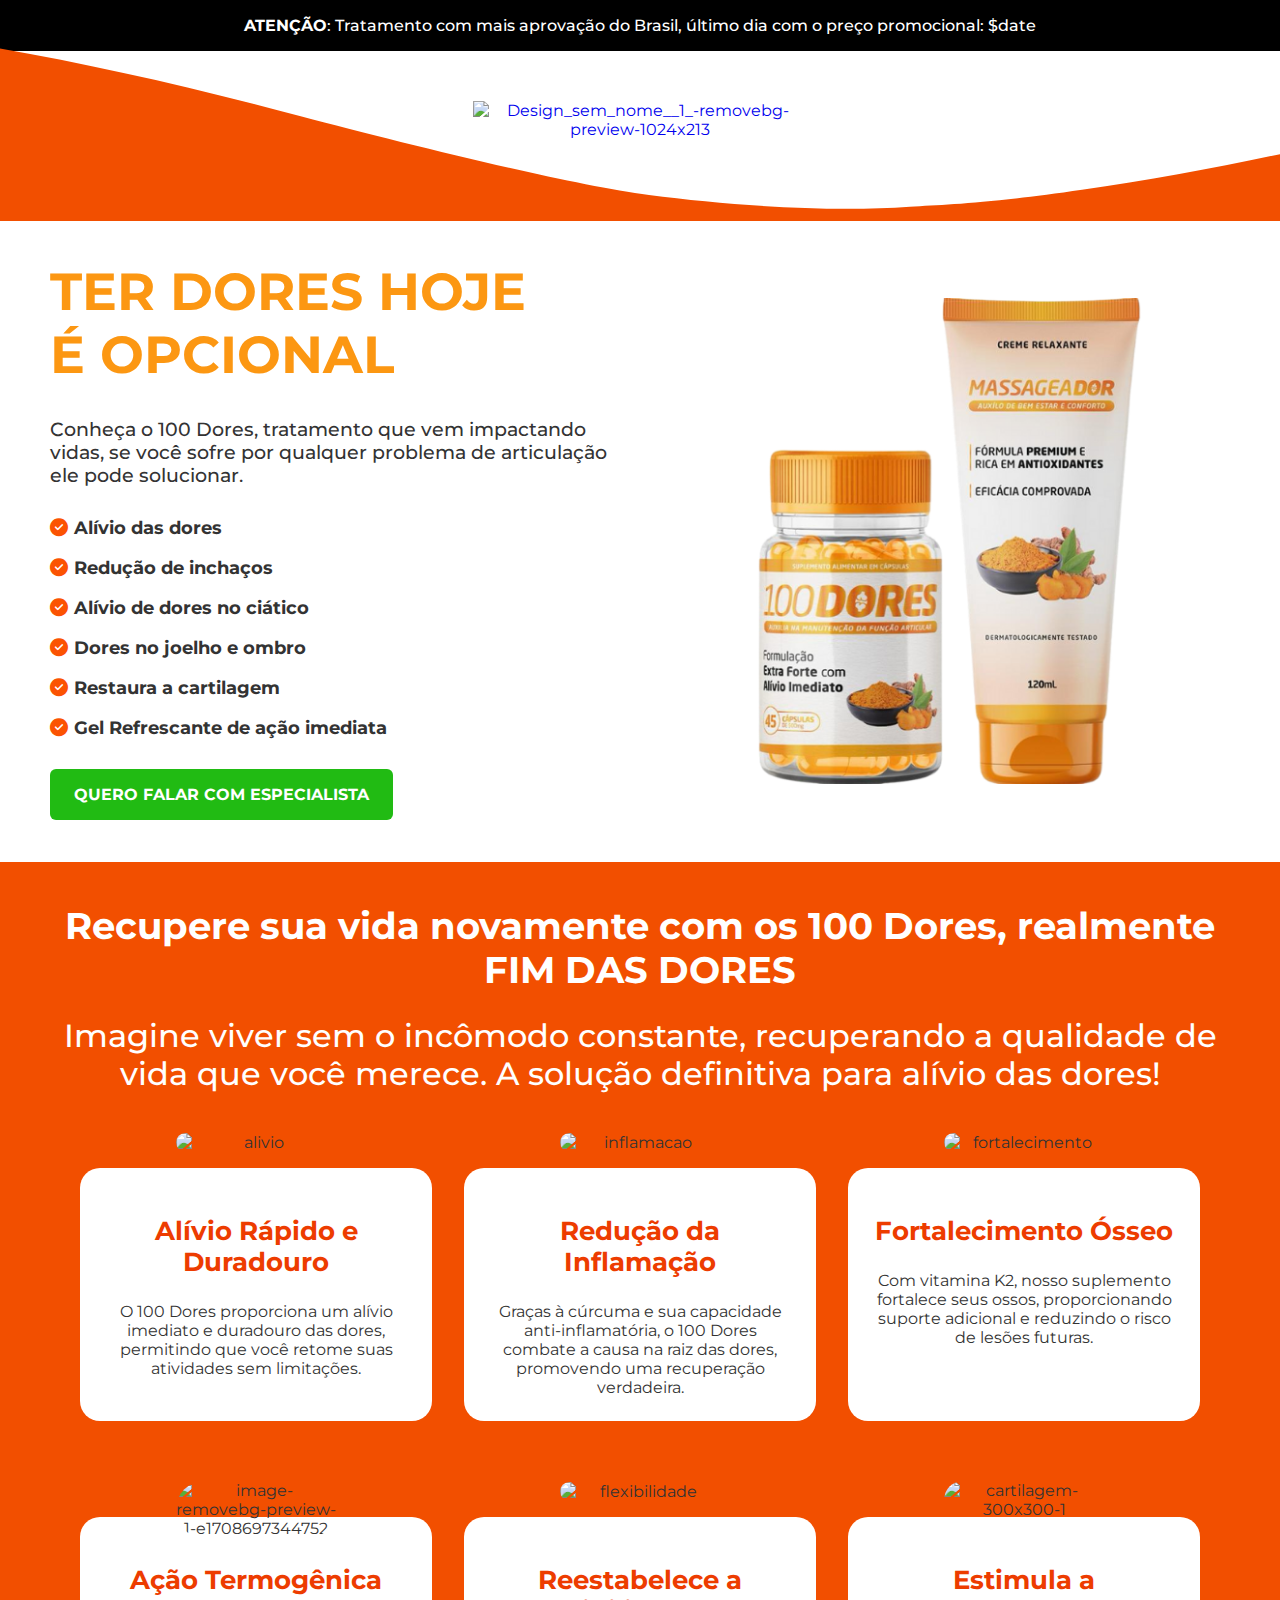
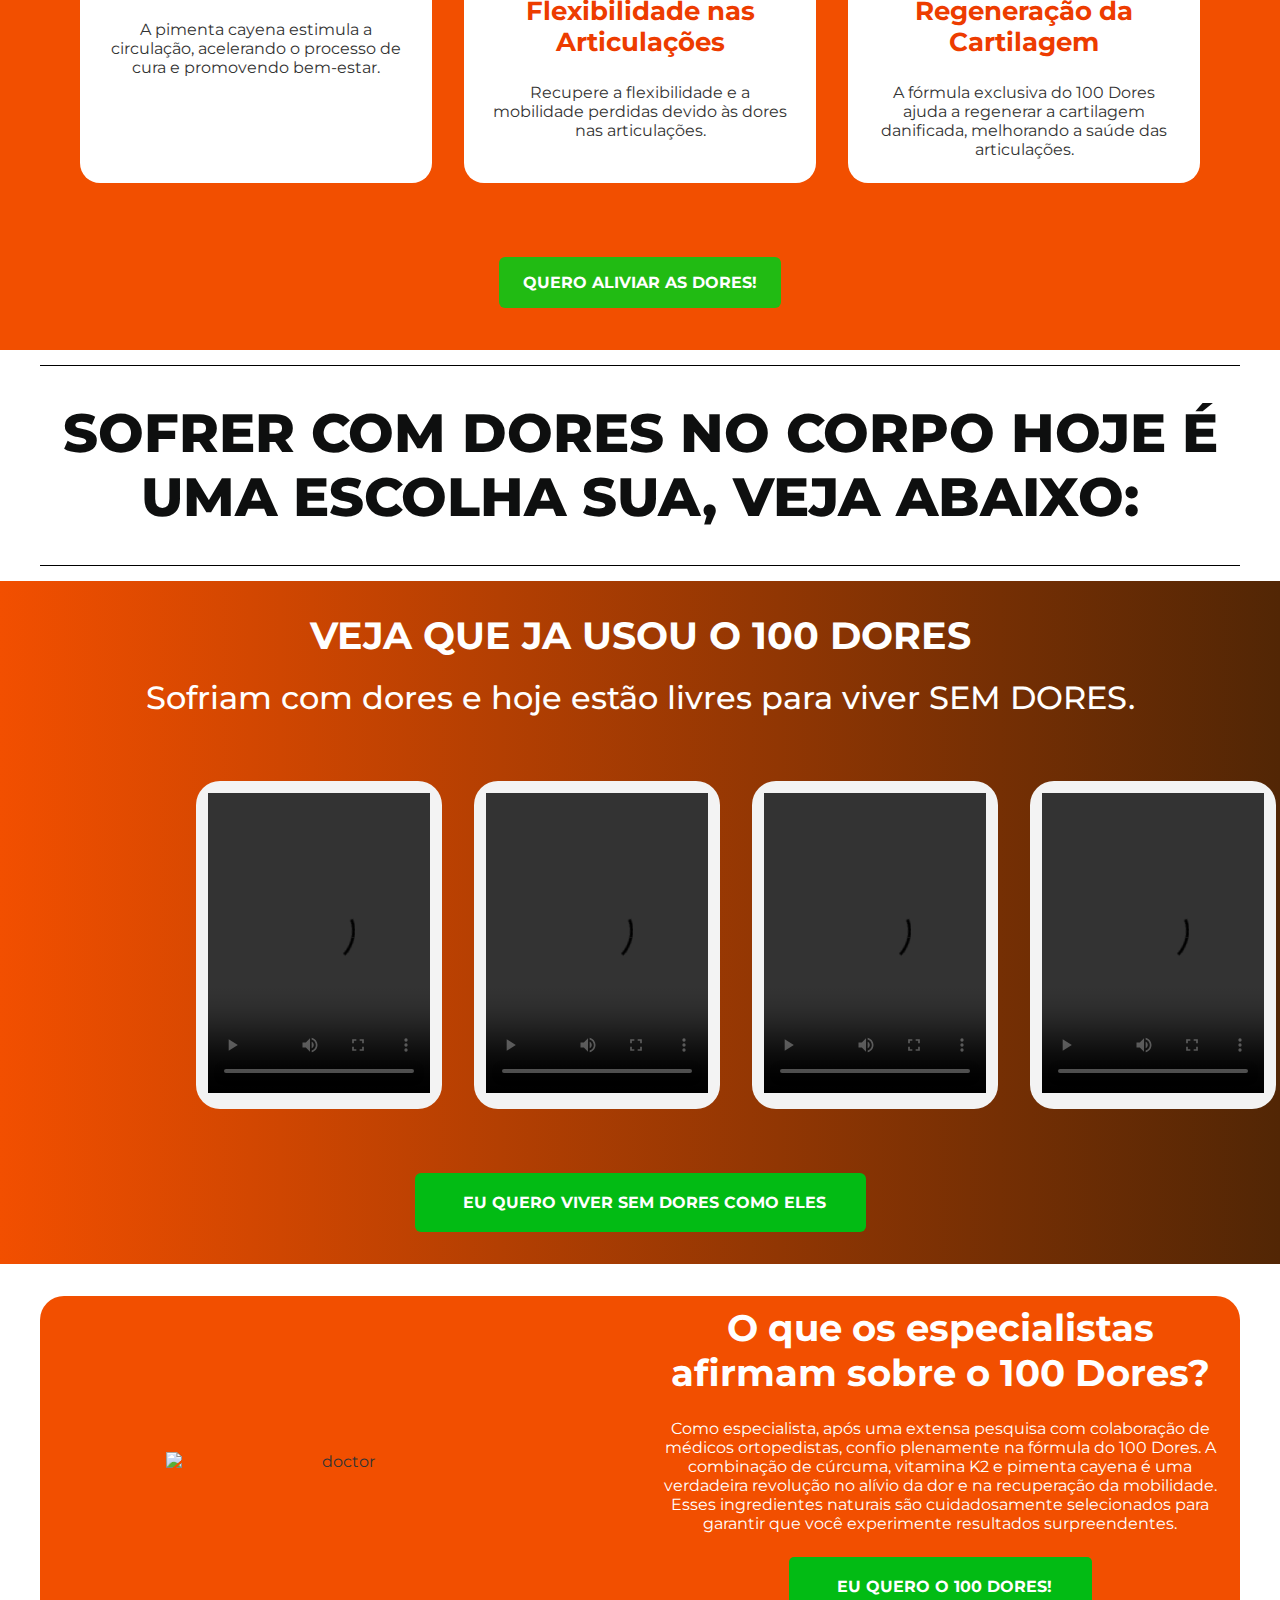
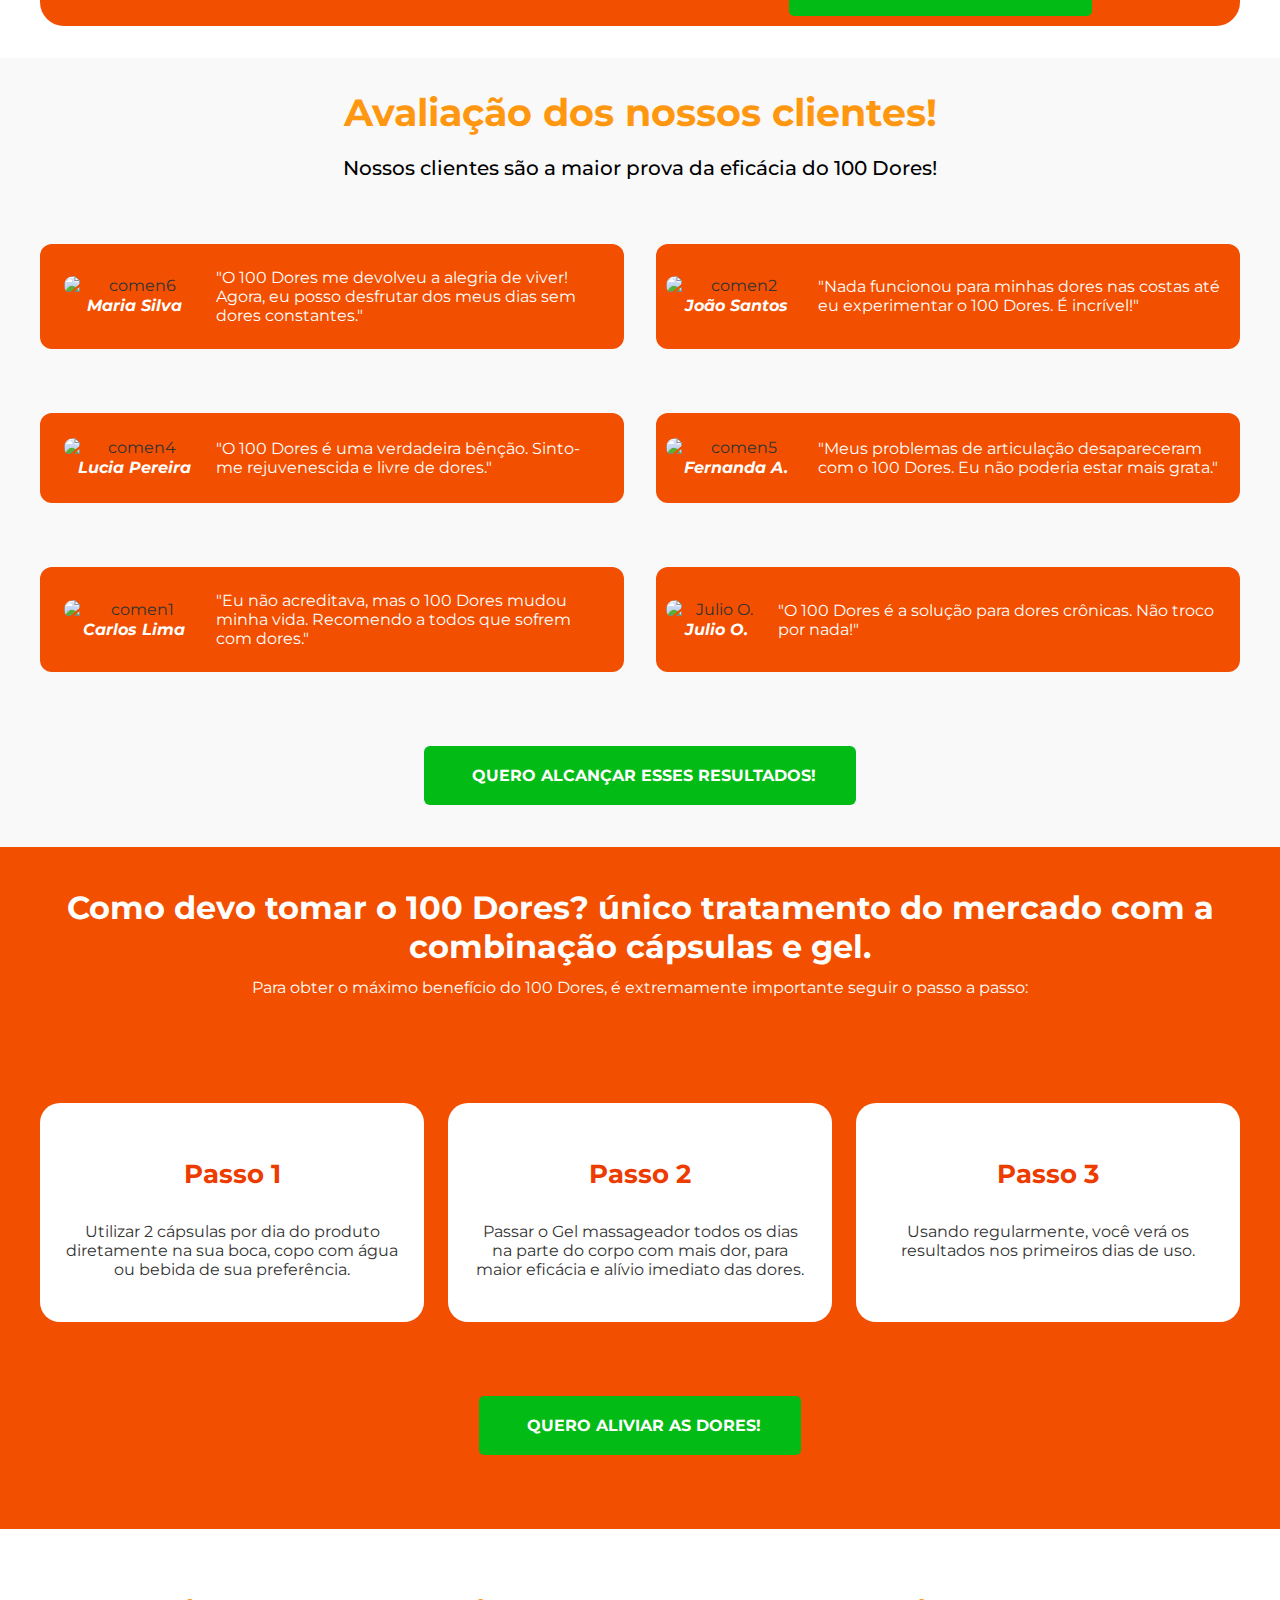
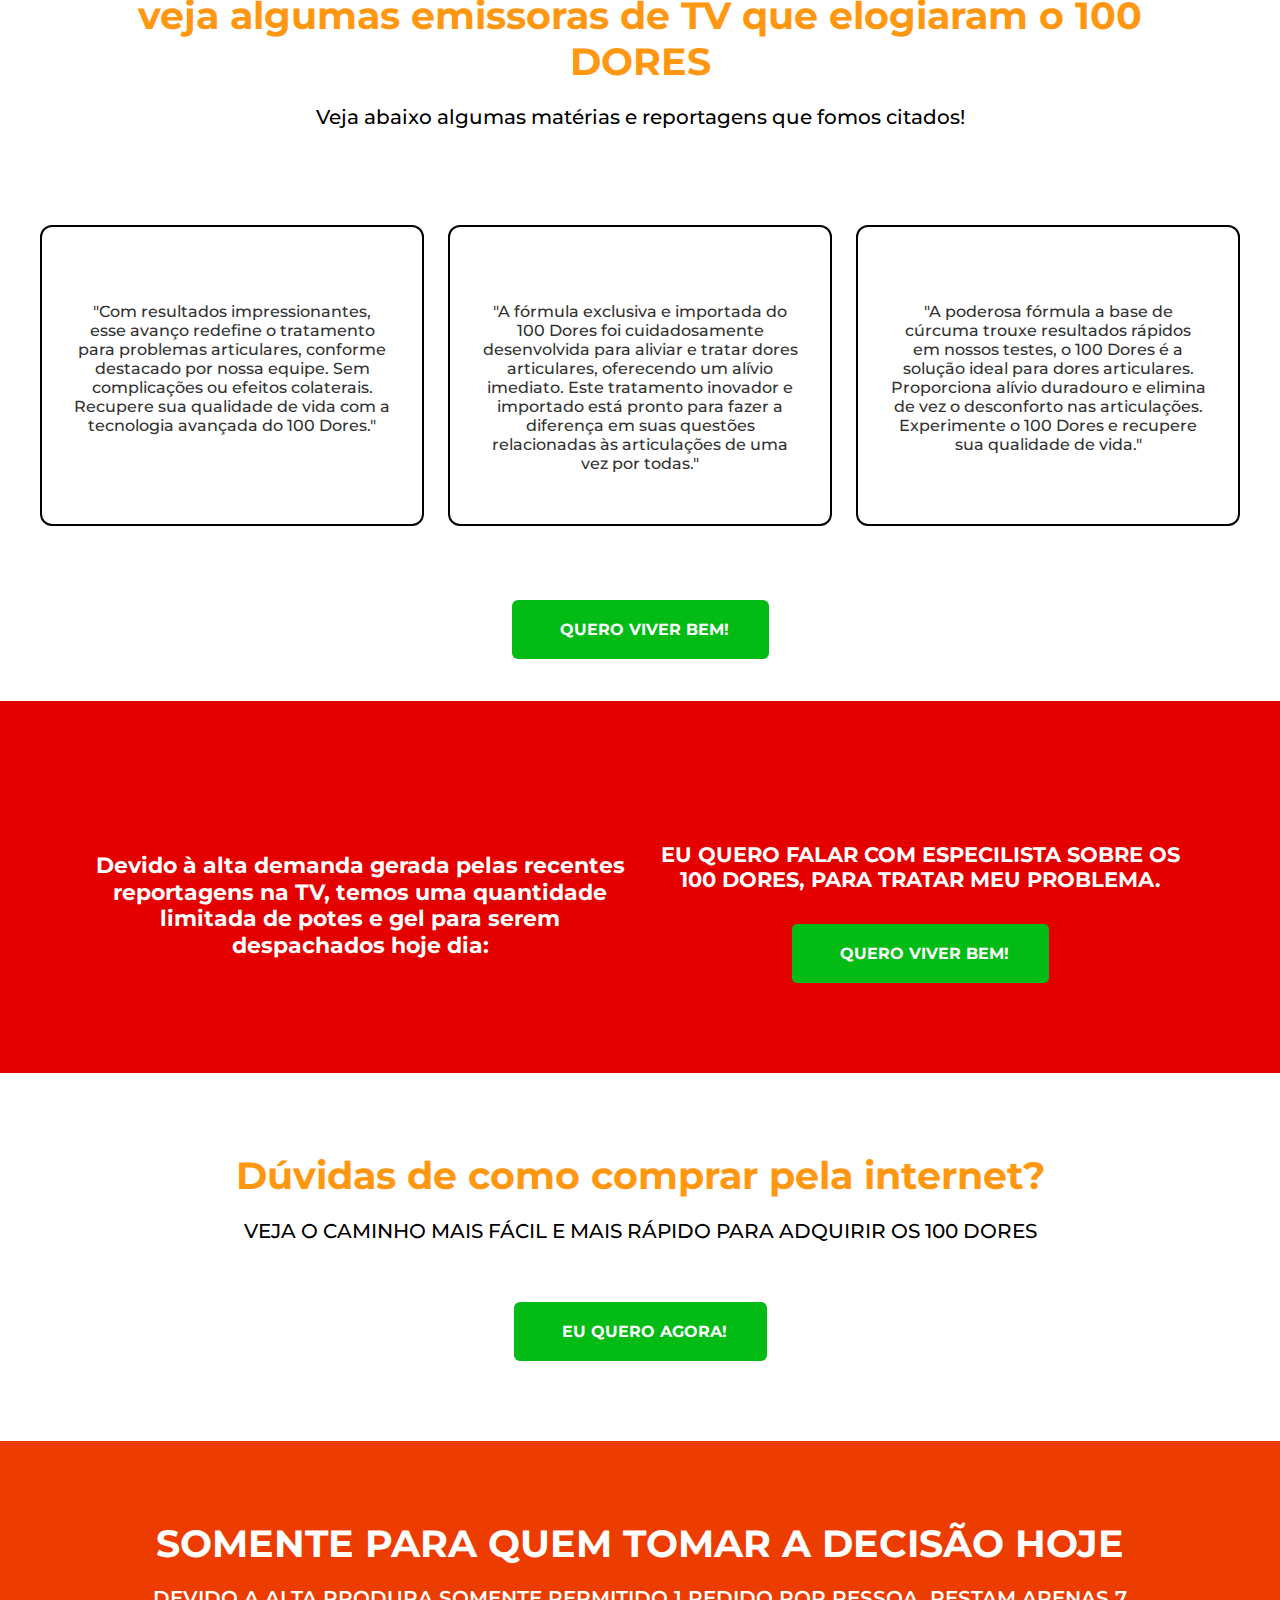
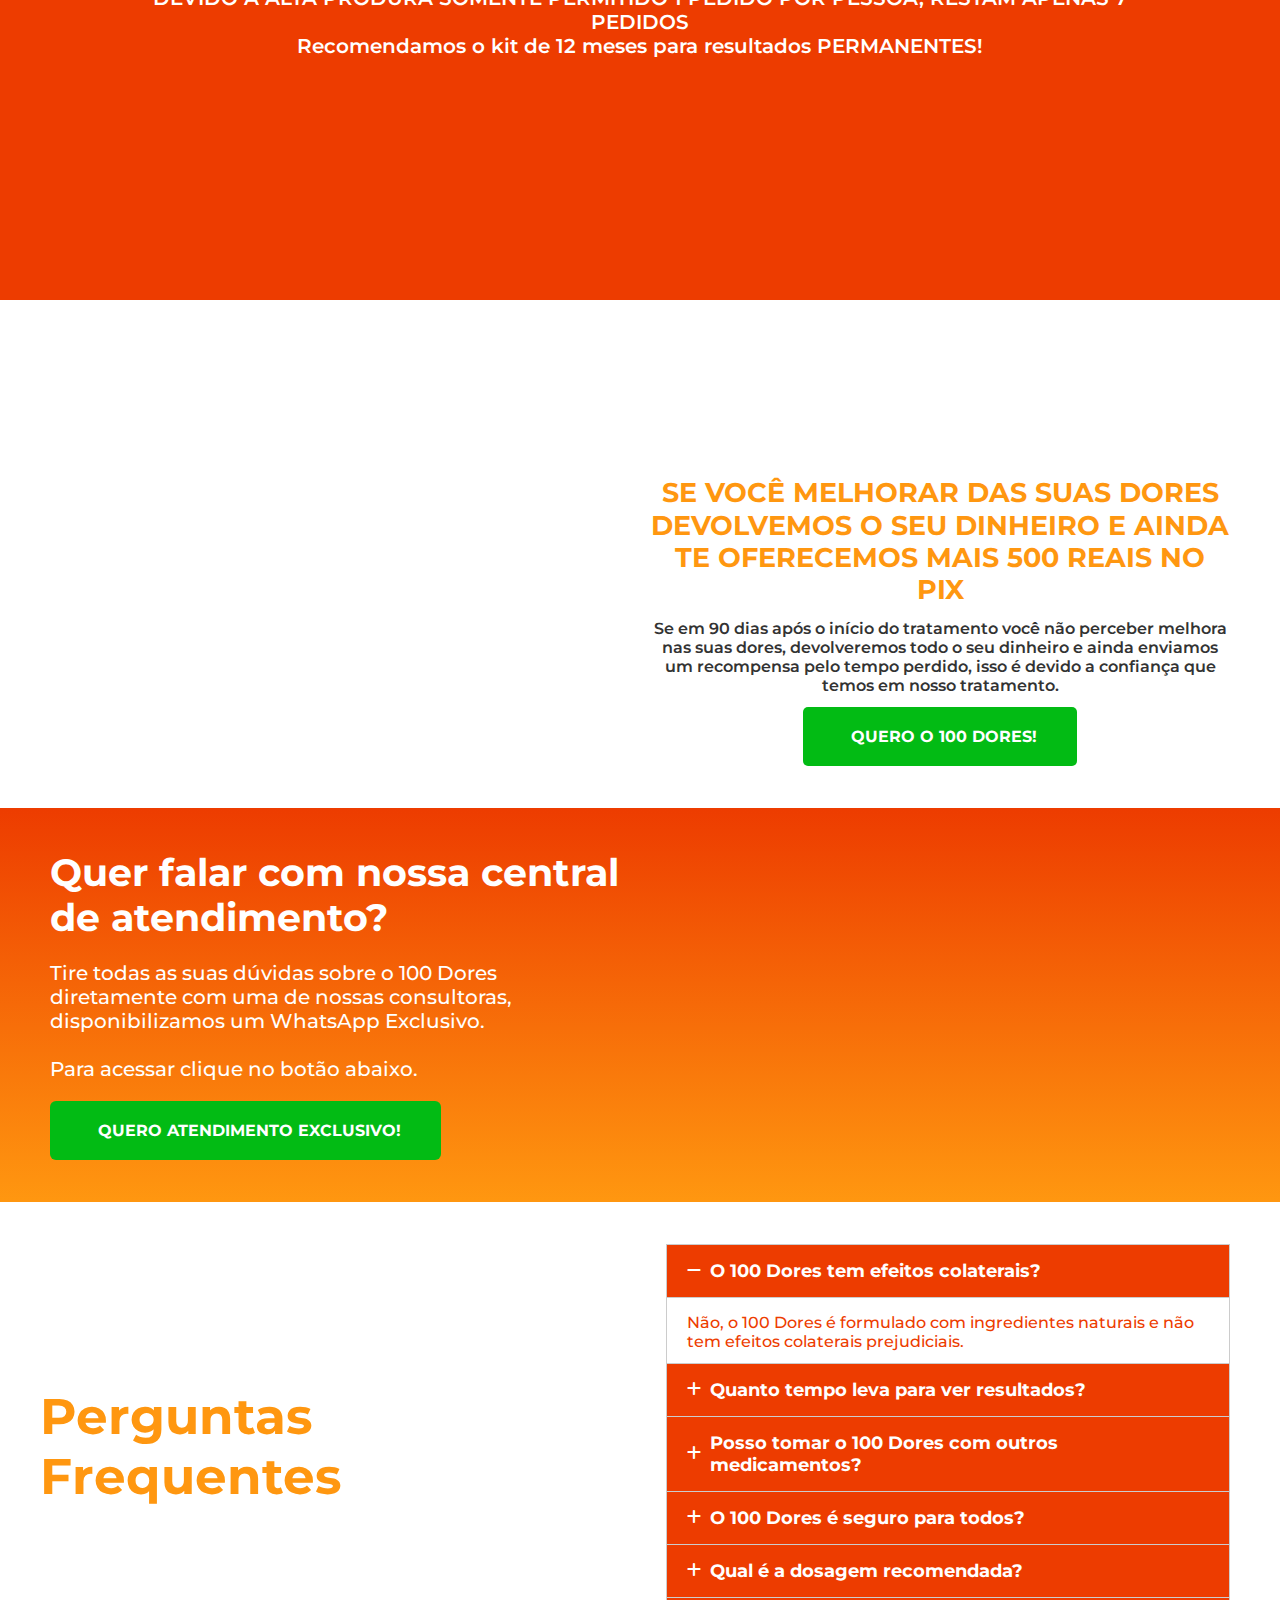
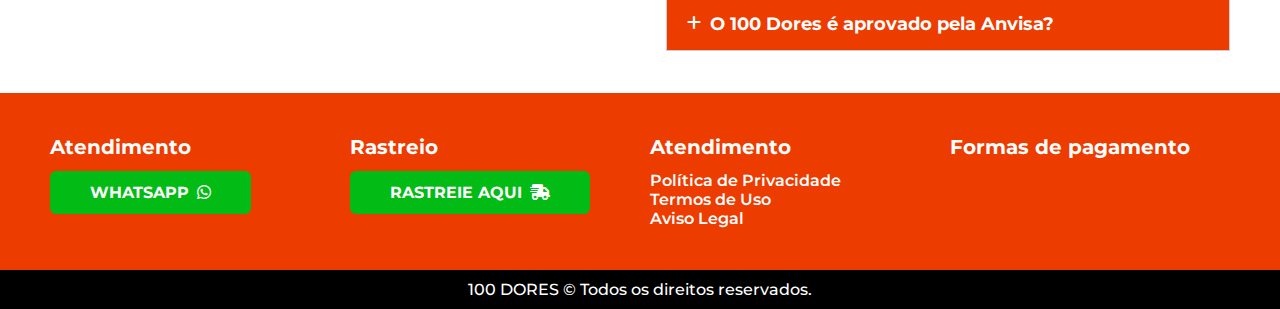
==== commit 415bc969: "favicon" ====
--- a/index.html
+++ b/index.html
@@ -23,12 +23,12 @@
     <meta name="robots" content="index, follow">
     <meta name="publisher" content="Pageus.io">
 
-    <link rel="icon" type="image/png" href="/favicon-96x96.png" sizes="96x96" />
-    <link rel="icon" type="image/svg+xml" href="/favicon.svg" />
-    <link rel="shortcut icon" href="/favicon.ico" />
-    <link rel="apple-touch-icon" sizes="180x180" href="/apple-touch-icon.png" />
+    <link rel="icon" type="image/png" href="favicon-96x96.png" sizes="96x96" />
+    <link rel="icon" type="image/svg+xml" href="favicon.svg" />
+    <link rel="shortcut icon" href="favicon.ico" />
+    <link rel="apple-touch-icon" sizes="180x180" href="apple-touch-icon.png" />
     <meta name="apple-mobile-web-app-title" content="100Dores" />
-    <link rel="manifest" href="/site.webmanifest" />
+    <link rel="manifest" href="site.webmanifest" />
 
     <!-- Preconnect para o Google Fonts -->
     <link rel="preconnect" href="https://fonts.googleapis.com">
@@ -260,7 +260,7 @@
                                         class="widget-image-figure-6b00f21c widget-image-figure"><img
                                             data-slot="image-img" loading="lazy" width="0" height="0"
                                             class="widget-image-img-6b00f21c"
-                                            src="/wp-content/uploads/2024/12/novo100dores.webp"
+                                            src="wp-content/uploads/2024/12/novo100dores.webp"
                                             alt="novo100dores"
                                             style="border: none; height: 100%; display: inline-block; max-width: 100%; overflow: clip; text-align: center; border-radius: 0px; vertical-align: middle; overflow-clip-margin: content-box; width: 580px; opacity: 1;">
                                     </div>
@@ -847,11 +847,11 @@
                                         <!-- <video width="222" height="300" controls=""
                                             preload="none">
                                             <source
-                                                src="/wp-content/uploads/2024/03/WhatsApp-Video-2024-02-24-at-13.19.19.mp4"
+                                                src="wp-content/uploads/2024/03/WhatsApp-Video-2024-02-24-at-13.19.19.mp4"
                                                 type="video/mp4"> Seu navegador não suporta a tag de vídeo.
                                         </video> -->
                                         <video width="222" height="300" class="elementor-video"
-                                            src="/wp-content/uploads/2024/03/WhatsApp-Video-2024-02-24-at-13.19.19.mp4"
+                                            src="wp-content/uploads/2024/03/WhatsApp-Video-2024-02-24-at-13.19.19.mp4"
                                             controls="" preload="metadata" controlsList="nodownload"></video>
                                     </div>
                                 </div>
@@ -870,11 +870,11 @@
                                         <!-- <video width="222" height="300" controls=""
                                             preload="none">
                                             <source
-                                                src="https://100dores.org/wp-content/uploads/2024/03/WhatsApp-Video-2024-02-24-at-13.17.42.mp4"
+                                                src="https://100dores.orgwp-content/uploads/2024/03/WhatsApp-Video-2024-02-24-at-13.17.42.mp4"
                                                 type="video/mp4"> Seu navegador não suporta a tag de vídeo.
                                         </video> -->
                                         <video width="222" height="300" class="elementor-video"
-                                            src="/wp-content/uploads/2024/08/WhatsApp-Video-2024-06-25-at-11.19.35.mp4"
+                                            src="wp-content/uploads/2024/08/WhatsApp-Video-2024-06-25-at-11.19.35.mp4"
                                             controls="" preload="metadata" controlsList="nodownload"></video>
                                     </div>
                                 </div>
@@ -893,11 +893,11 @@
                                         <!-- <video width="222" height="300" controls=""
                                             preload="none">
                                             <source
-                                                src="https://100dores.org/wp-content/uploads/2024/03/WhatsApp-Video-2024-06-12-at-14.00.41.mp4"
+                                                src="https://100dores.orgwp-content/uploads/2024/03/WhatsApp-Video-2024-06-12-at-14.00.41.mp4"
                                                 type="video/mp4"> Seu navegador não suporta a tag de vídeo.
                                         </video> -->
                                         <video width="222" height="300" class="elementor-video"
-                                            src="/wp-content/uploads/2024/08/WhatsApp-Video-2024-06-12-at-14.00.41.mp4"
+                                            src="wp-content/uploads/2024/08/WhatsApp-Video-2024-06-12-at-14.00.41.mp4"
                                             controls="" preload="metadata" controlsList="nodownload"></video>
                                     </div>
                                 </div>
@@ -916,11 +916,11 @@
                                         <!-- <video width="222" height="300" controls=""
                                             preload="none">
                                             <source
-                                                src="https://100dores.org/wp-content/uploads/2024/03/WhatsApp-Video-2024-07-16-at-13.45.06.mp4"
+                                                src="https://100dores.orgwp-content/uploads/2024/03/WhatsApp-Video-2024-07-16-at-13.45.06.mp4"
                                                 type="video/mp4"> Seu navegador não suporta a tag de vídeo.
                                         </video> -->
                                         <video width="222" height="300" class="elementor-video"
-                                            src="/wp-content/uploads/2024/08/WhatsApp-Video-2024-07-16-at-13.45.06.mp4"
+                                            src="wp-content/uploads/2024/08/WhatsApp-Video-2024-07-16-at-13.45.06.mp4"
                                             controls="" preload="metadata" controlsList="nodownload"></video>
                                     </div>
                                 </div>
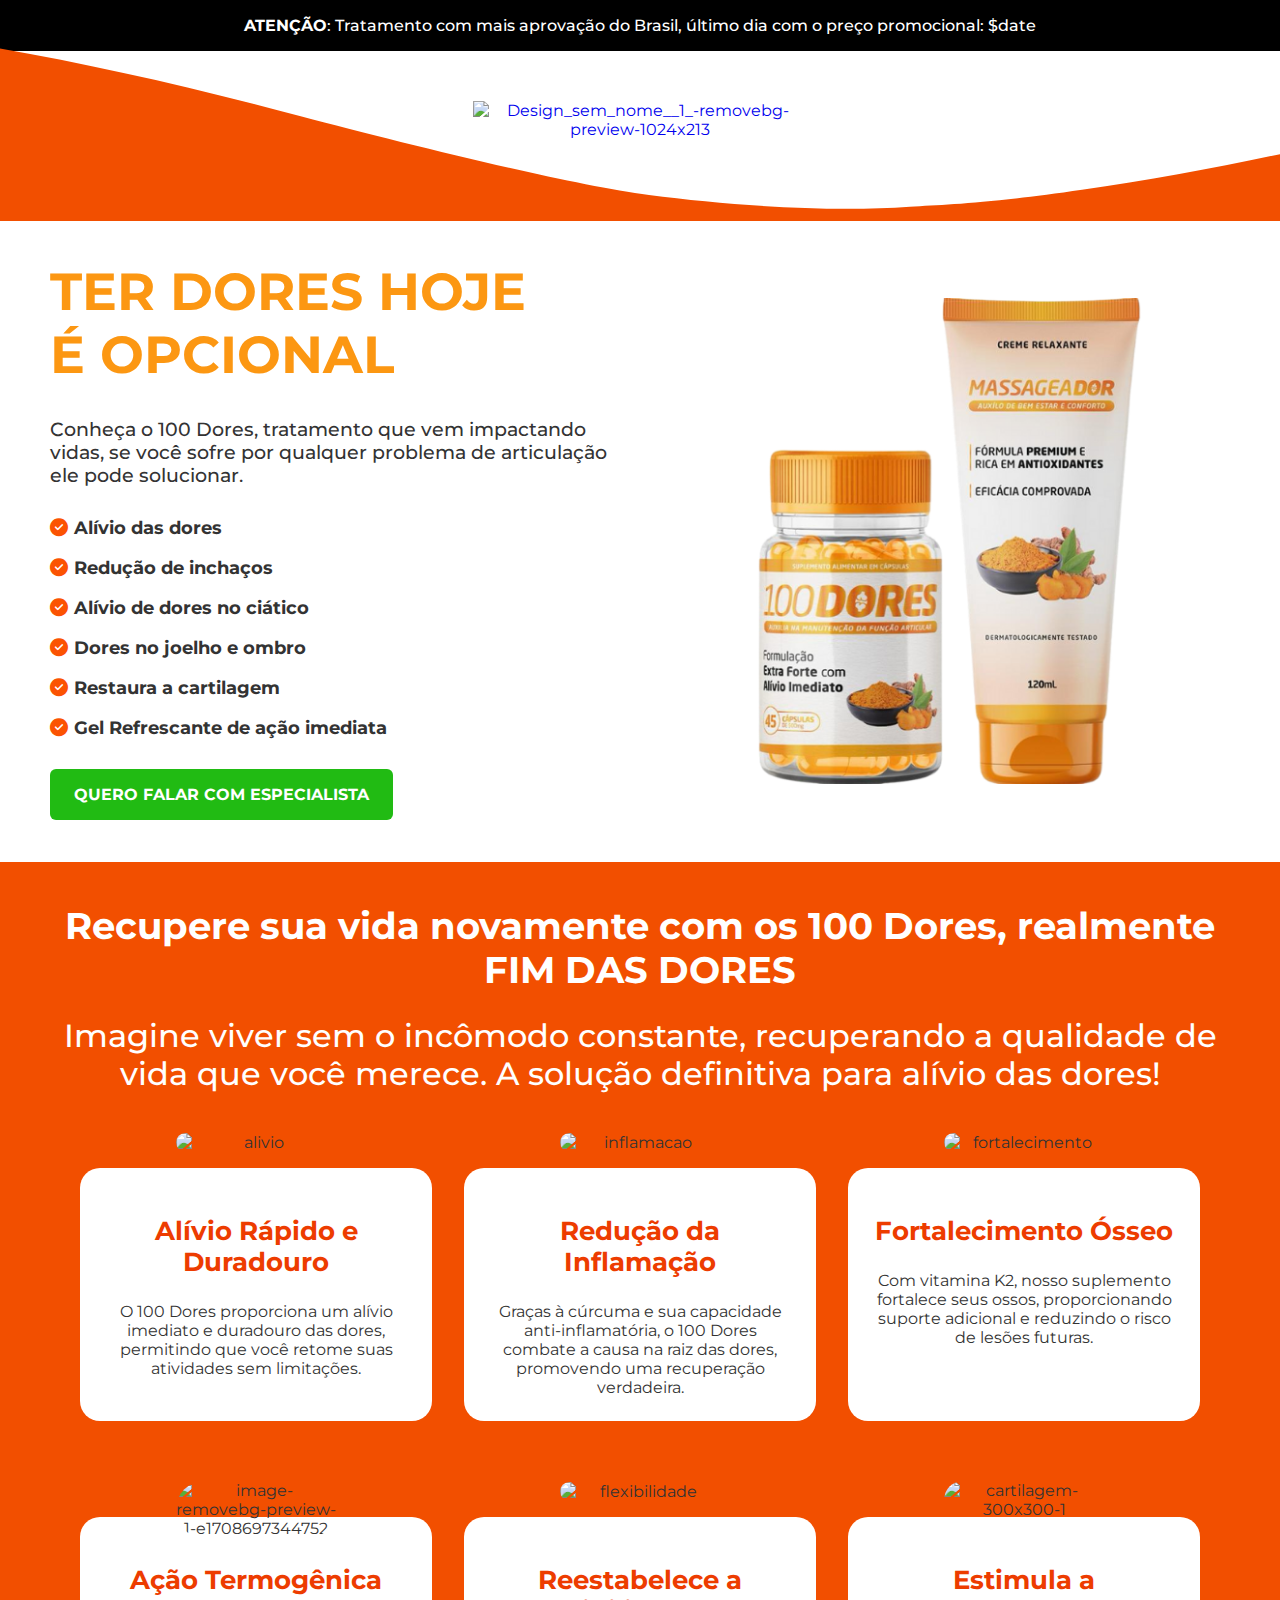
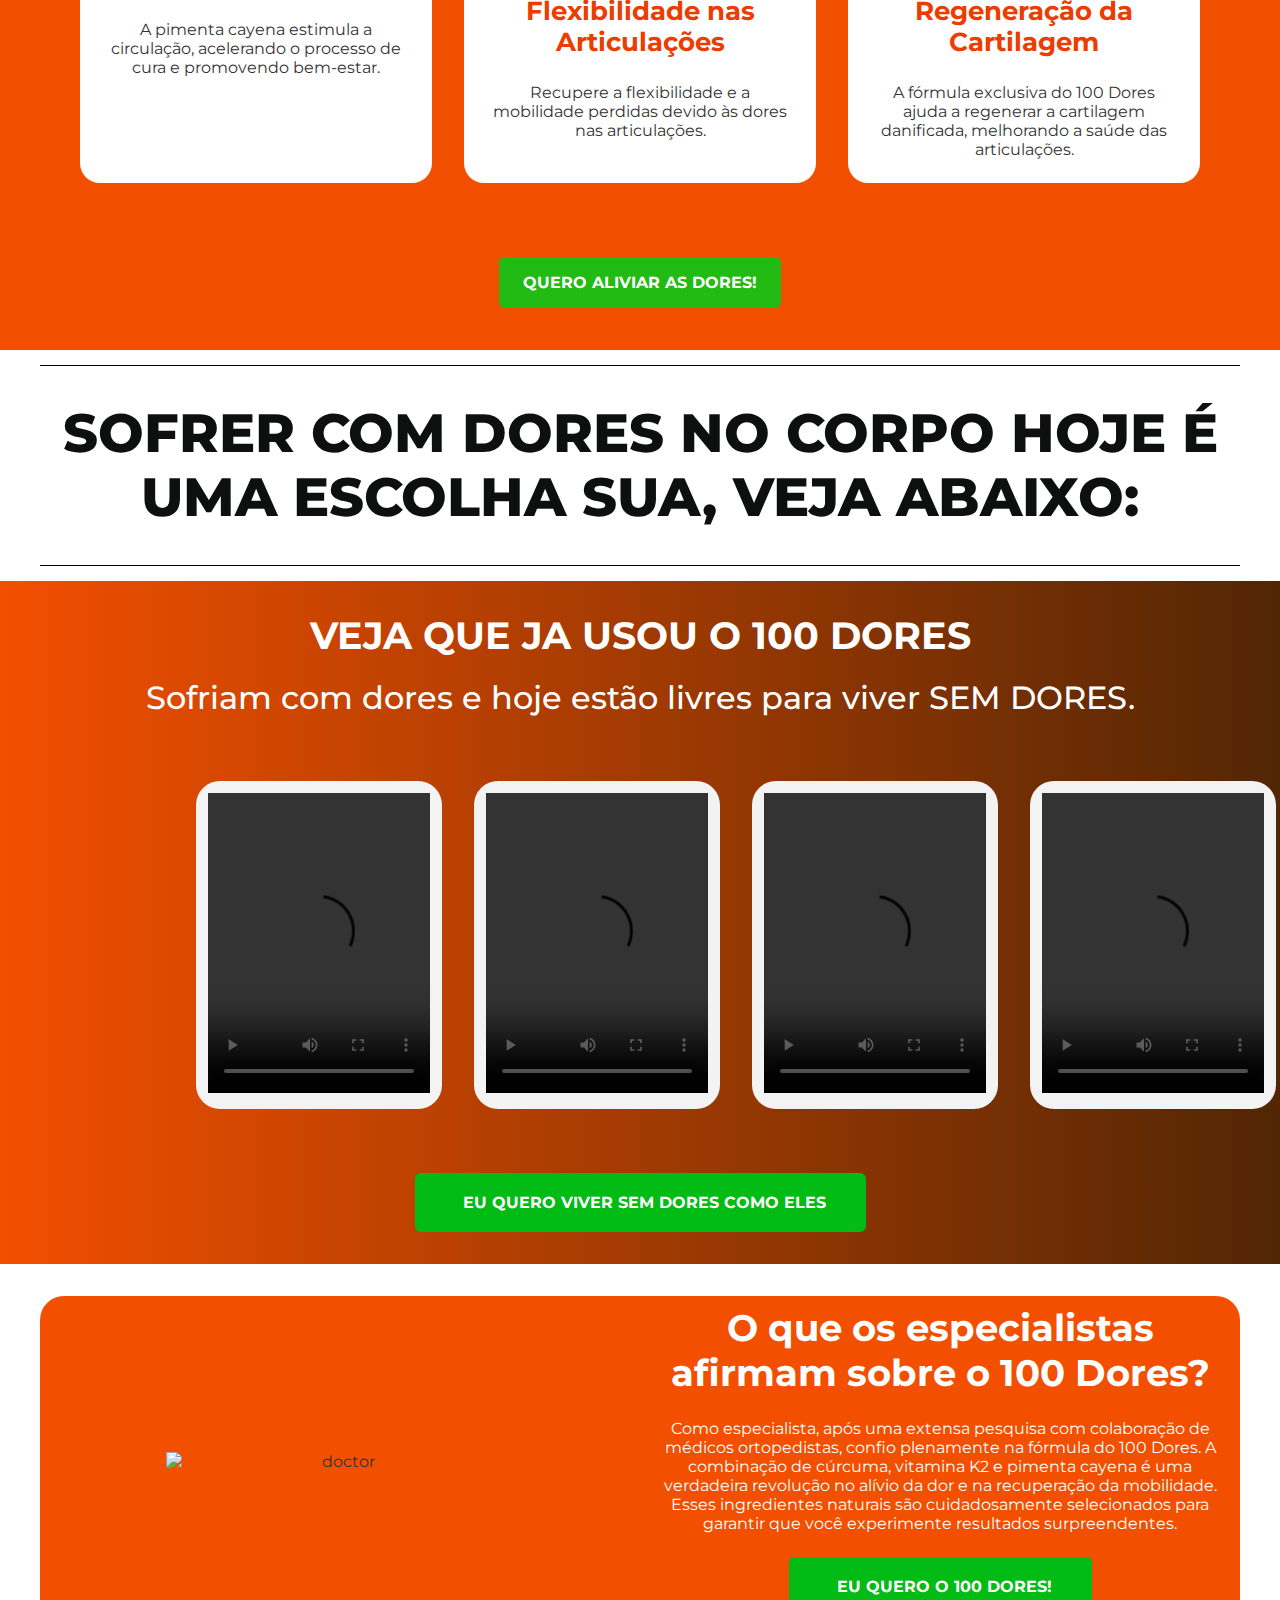
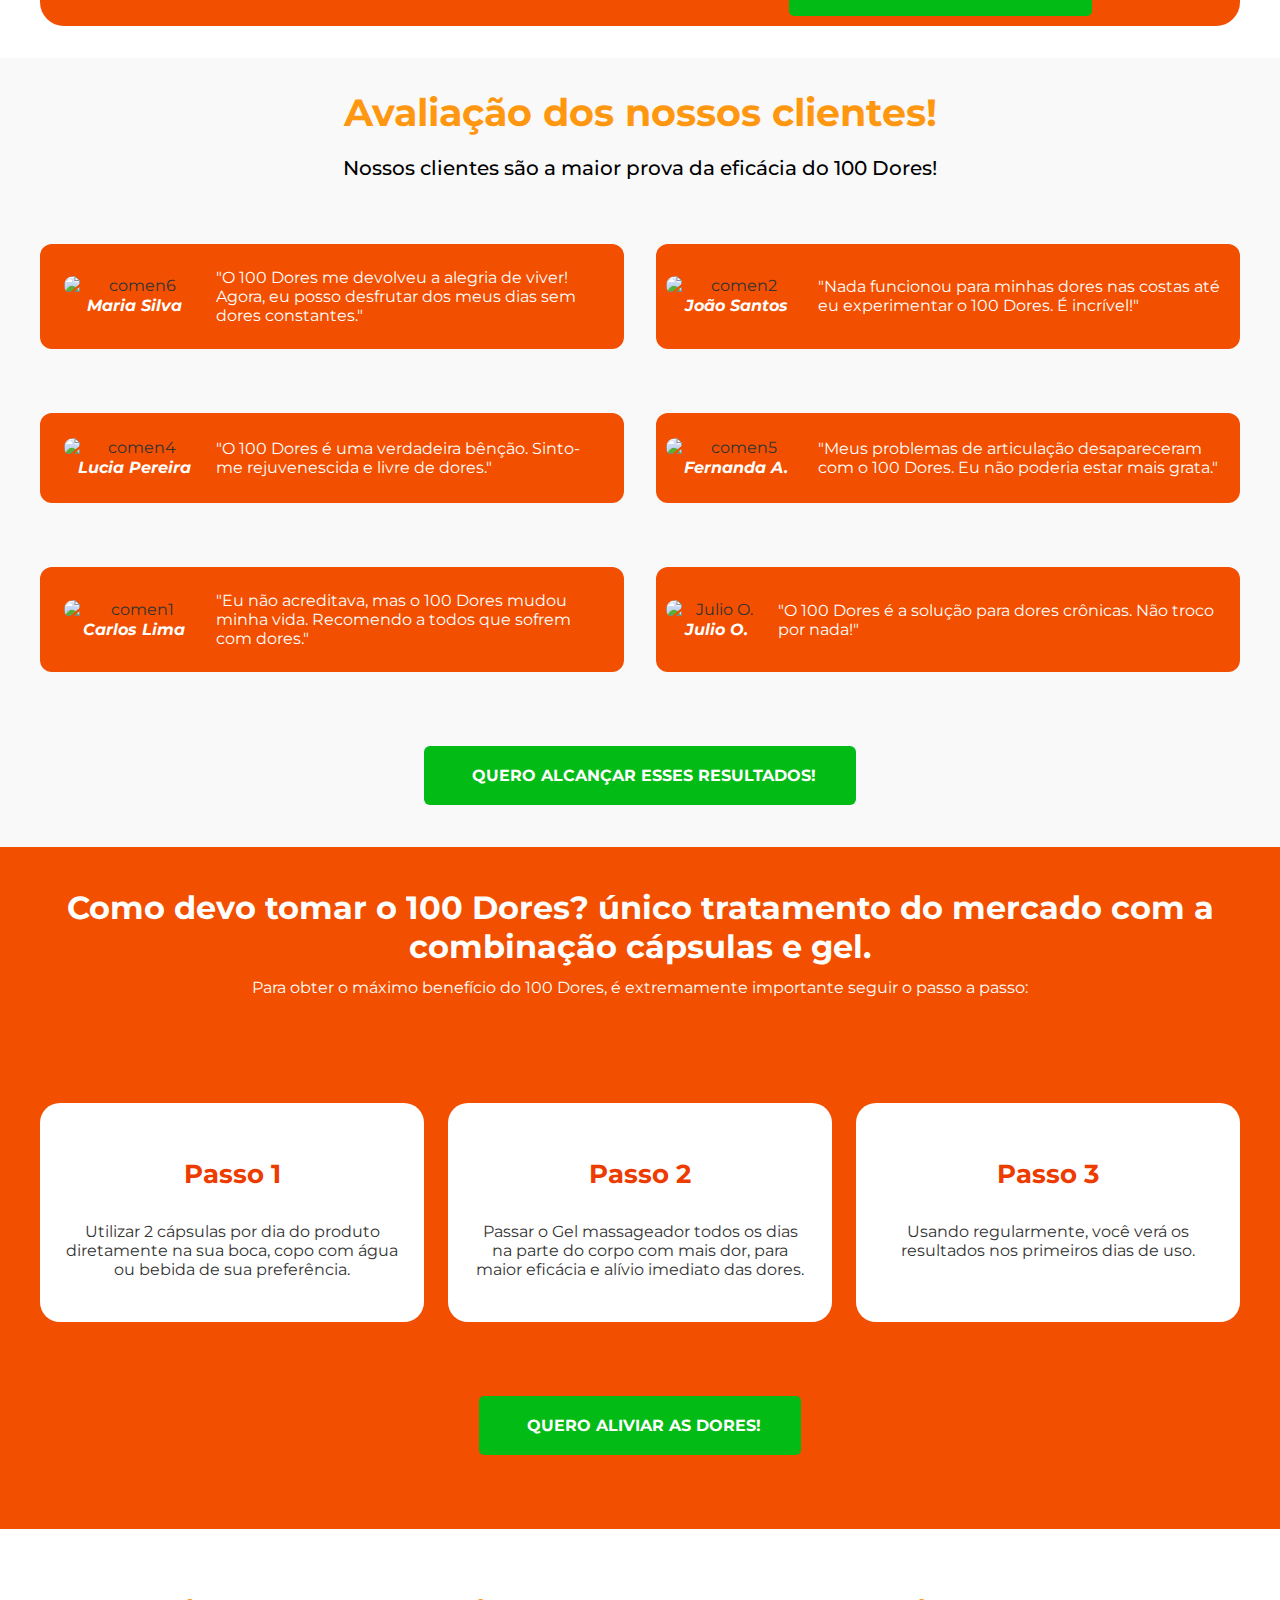
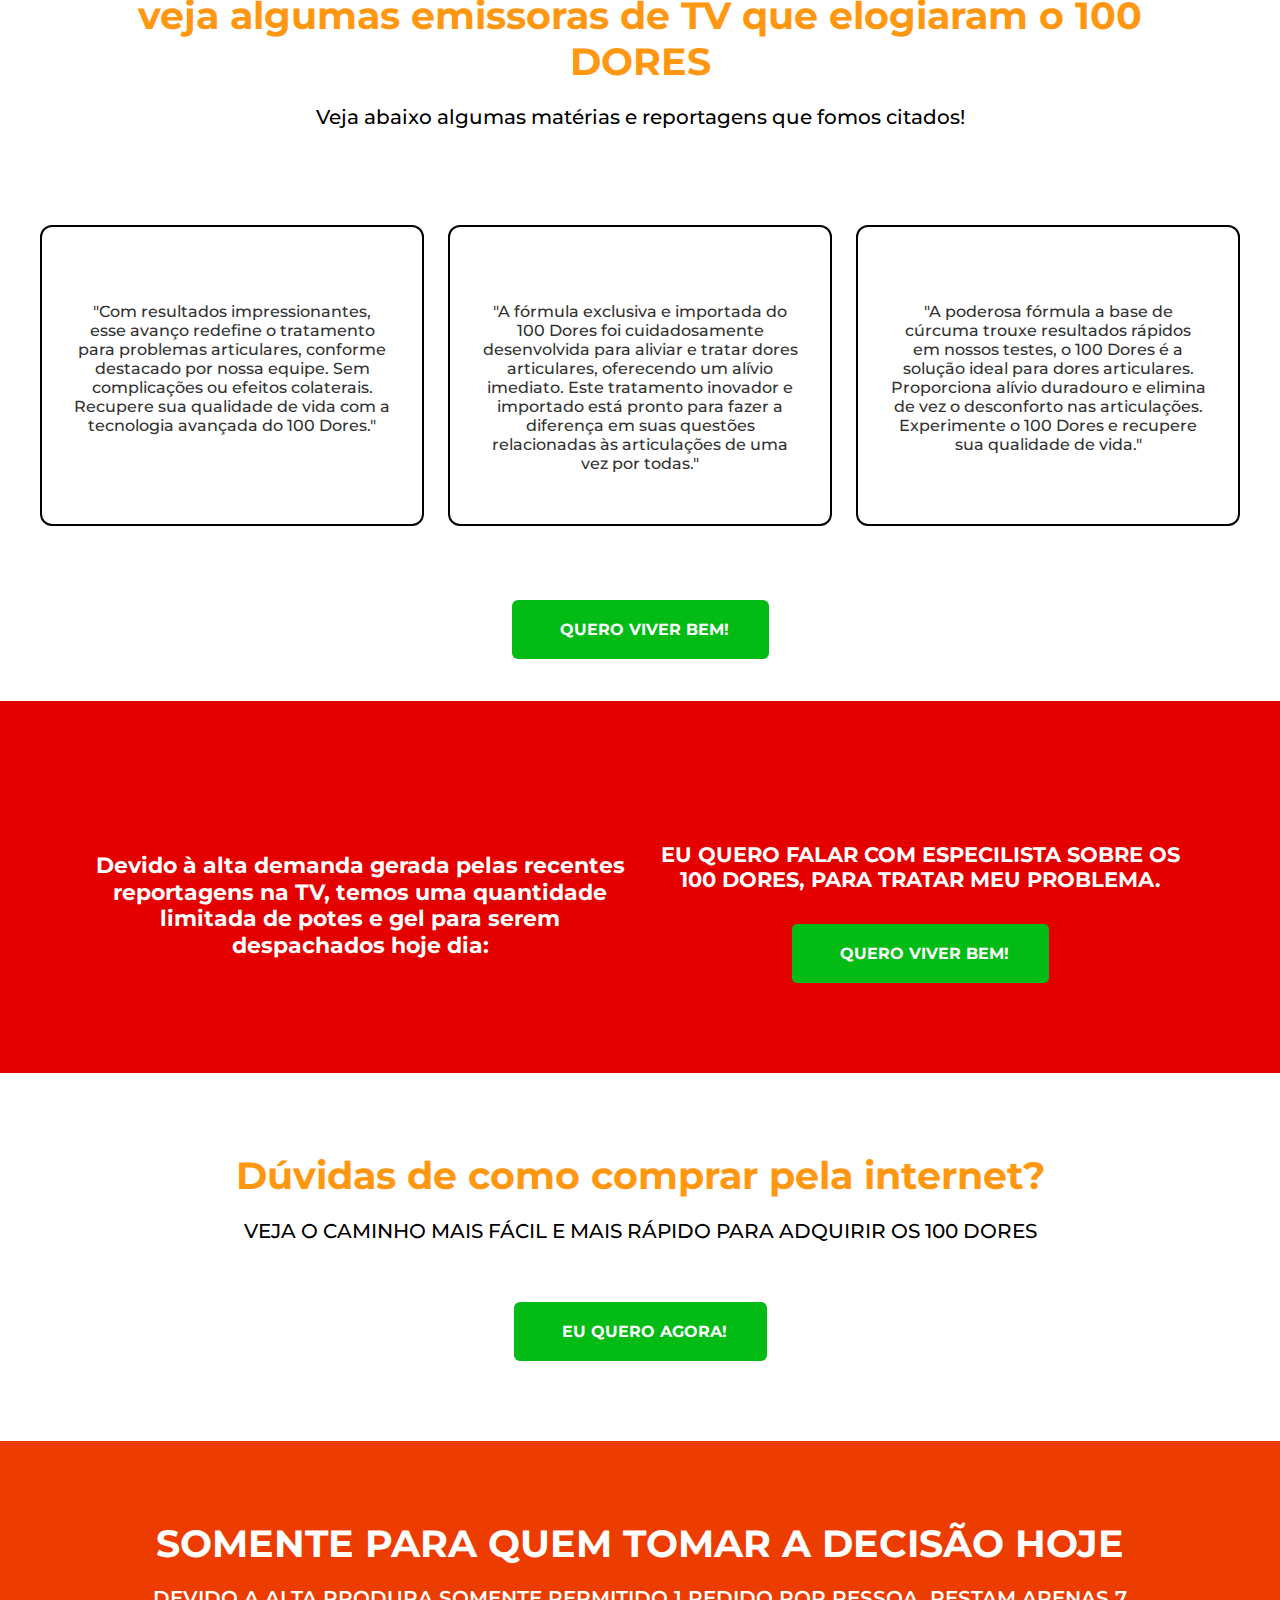
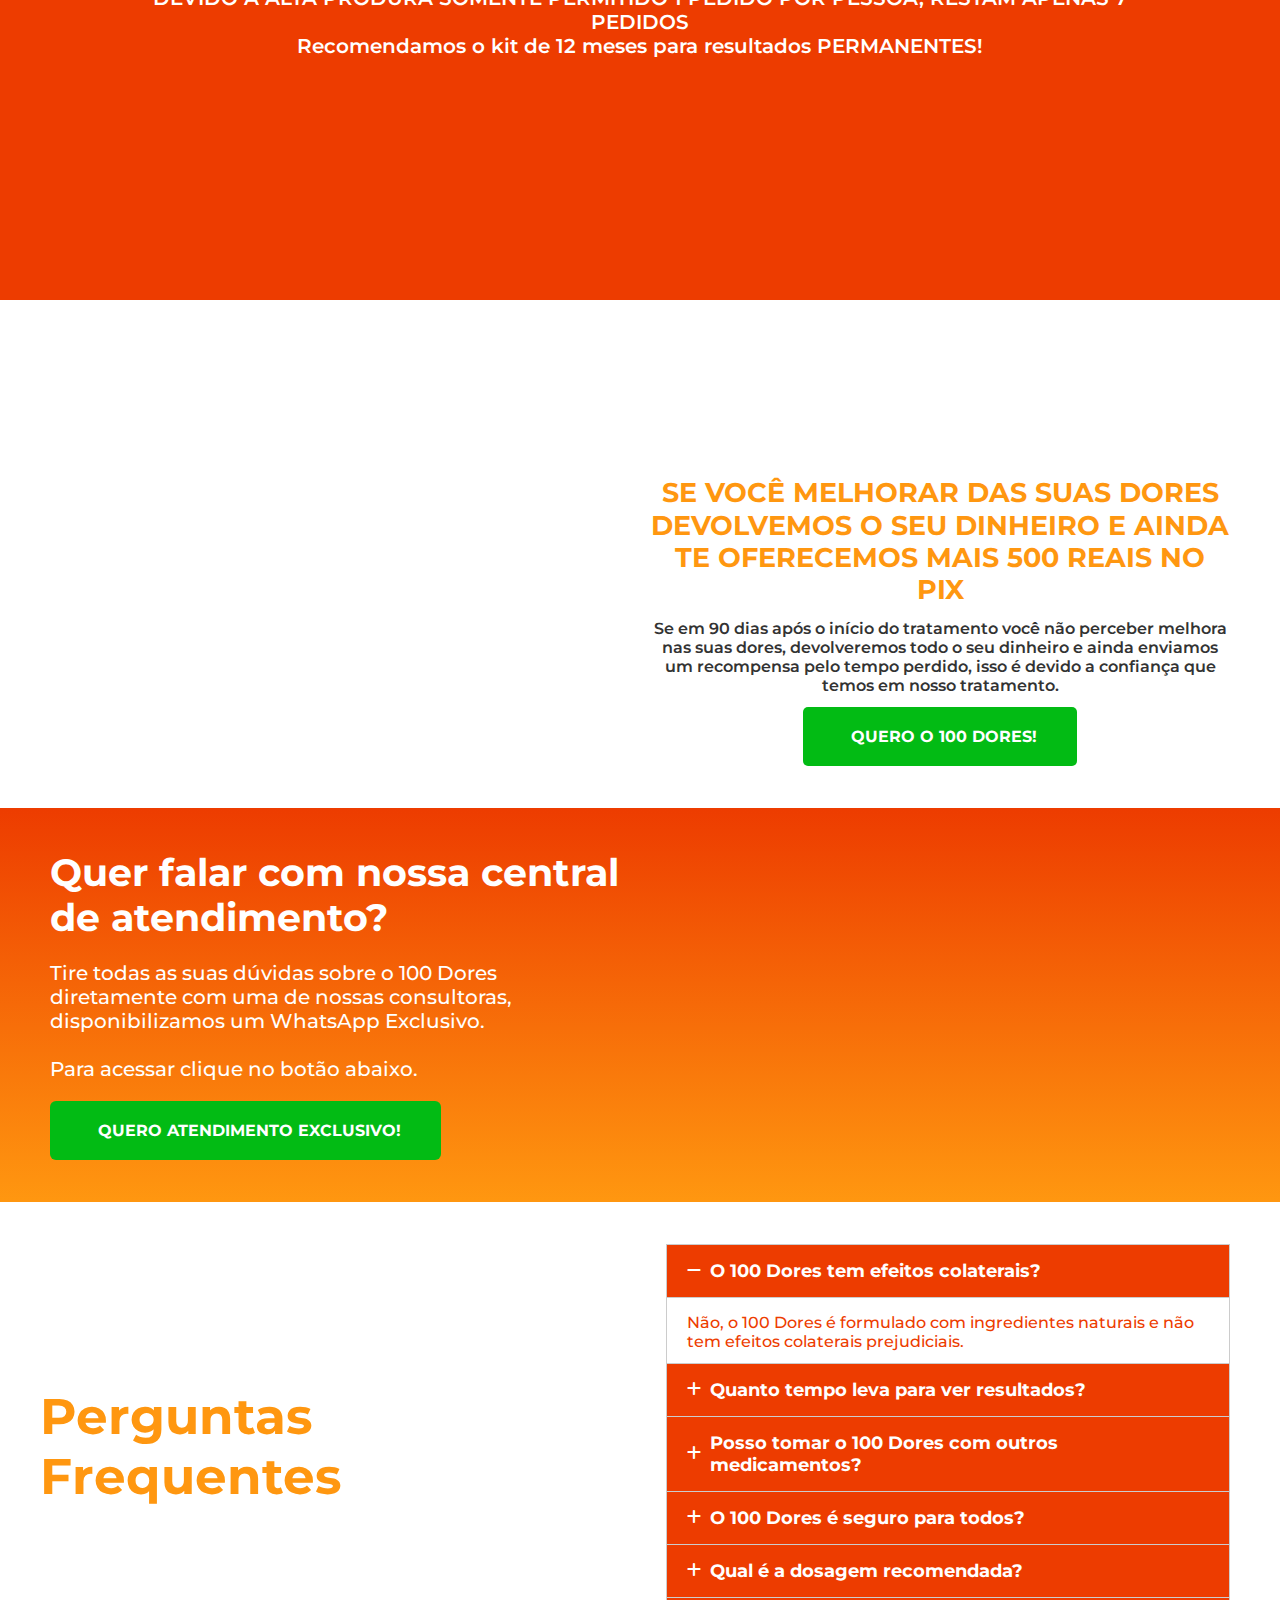
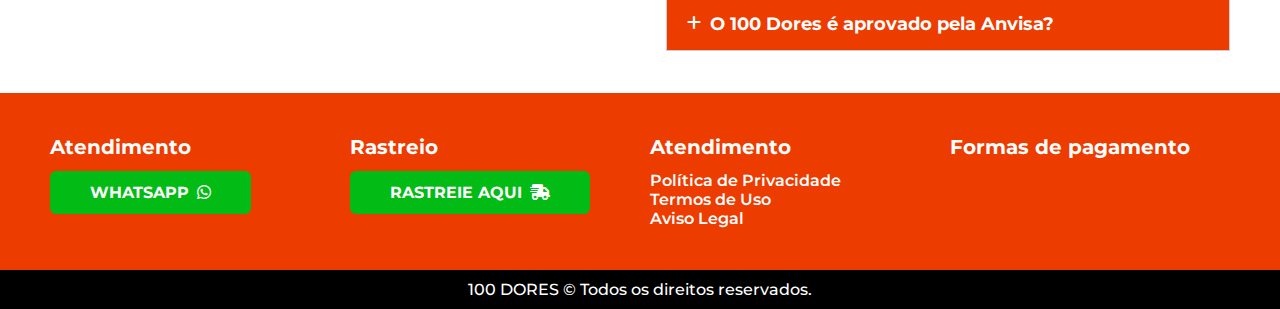
==== commit 031d7532: "remoção de scripts" ====
--- a/index.html
+++ b/index.html
@@ -4,13 +4,7 @@
 <head>
     <link rel="stylesheet" href="https://cdn.jsdelivr.net/npm/swiper@11/swiper-bundle.min.css">
     <script async="" src="https://cdn.jsdelivr.net/npm/swiper@11/swiper-bundle.min.js"></script>
-    <script>
-        const pageID = '4c8de2de-a0be-4e1c-872f-f97ee5f3d234';
-        const SECONDS_TO_DISPLAY = 0;
-        const CLASS_TO_DISPLAY = ".delay";
-    </script>
     <meta charset="UTF-8">
-    <script src="https://cdn.pageus.io/js/plugins/delay.min.js"></script>
     <script 1142906930145375=""></script>
     <meta name="viewport" content="width=device-width, initial-scale=1.0, viewport-fit=cover">
     <title>100 DORES</title>
@@ -19,9 +13,8 @@
     <meta property="og:title" content="100 DORES">
     <meta property="og:site_name" content="100 DORES">
     <meta property="og:image" content="https://utfs.io/f/733ca1bc-6b4c-4482-a0c8-2d63fd5f6bce-b230kk.47.10.jpeg">
-    <meta property="og:url" content="https://use100dores.com/100-dores-v1">
+    <meta property="og:url" content="https://vivo100dores.shop/">
     <meta name="robots" content="index, follow">
-    <meta name="publisher" content="Pageus.io">
 
     <link rel="icon" type="image/png" href="favicon-96x96.png" sizes="96x96" />
     <link rel="icon" type="image/svg+xml" href="favicon.svg" />
@@ -2219,10 +2212,11 @@
                                 <div data-slot="widget-container" id="pageus-widget-button-container-85ec6e61"
                                     class="pageus-widget-button-container-85ec6e61">
                                     <div data-slot="button-element" id="pageus-widget-button-button-wrapper-85ec6e61"
-                                        class="pageus-widget-button-button-wrapper-85ec6e61 button-font-family"><a
+                                        class="pageus-widget-button-button-wrapper-85ec6e61 button-font-family">
+                                        <a
                                             data-slot="button-anchor" aria-labelledby="quero atendimento exclusivo!"
                                             aria-label="quero atendimento exclusivo!"
-                                            title="quero atendimento exclusivo!" href="https://w.app/viver100dores"
+                                            title="quero atendimento exclusivo!" target="_blank" href="https://w.app/viver100dores"
                                             id="pageus-widget-button-button-anchor-85ec6e61"
                                             class="pageus-widget-button-button-anchor-85ec6e61"><span
                                                 data-slot="button-wrapper"
@@ -2484,11 +2478,13 @@
                                 <div data-slot="widget-container" id="pageus-widget-button-container-99ad0201"
                                     class="pageus-widget-button-container-99ad0201">
                                     <div data-slot="button-element" id="pageus-widget-button-button-wrapper-99ad0201"
-                                        class="pageus-widget-button-button-wrapper-99ad0201 button-font-family"><a
+                                        class="pageus-widget-button-button-wrapper-99ad0201 button-font-family">
+                                        <a target="_blank"
                                             data-slot="button-anchor" aria-labelledby="WHATSAPP" aria-label="WHATSAPP"
                                             title="WHATSAPP" href="https://w.app/viver100dores"
                                             id="pageus-widget-button-button-anchor-99ad0201"
-                                            class="pageus-widget-button-button-anchor-99ad0201"><span
+                                            class="pageus-widget-button-button-anchor-99ad0201">
+                                            <span
                                                 data-slot="button-wrapper"
                                                 id="pageus-widget-button-button-content-wrapper-99ad0201"
                                                 class="pageus-widget-button-button-content-wrapper-99ad0201"><span
@@ -2523,12 +2519,13 @@
                                 <div data-slot="widget-container" id="pageus-widget-button-container-05e8ec02"
                                     class="pageus-widget-button-container-05e8ec02">
                                     <div data-slot="button-element" id="pageus-widget-button-button-wrapper-05e8ec02"
-                                        class="pageus-widget-button-button-wrapper-05e8ec02 button-font-family"><a
-                                            data-slot="button-anchor" aria-labelledby="RASTREIE AQUI"
+                                        class="pageus-widget-button-button-wrapper-05e8ec02 button-font-family">
+                                        <a target="_blank" data-slot="button-anchor" aria-labelledby="RASTREIE AQUI"
                                             aria-label="RASTREIE AQUI" title="RASTREIE AQUI"
                                             href="https://correios.com.br/"
                                             id="pageus-widget-button-button-anchor-05e8ec02"
-                                            class="pageus-widget-button-button-anchor-05e8ec02"><span
+                                            class="pageus-widget-button-button-anchor-05e8ec02">
+                                            <span
                                                 data-slot="button-wrapper"
                                                 id="pageus-widget-button-button-content-wrapper-05e8ec02"
                                                 class="pageus-widget-button-button-content-wrapper-05e8ec02"><span
@@ -2624,9 +2621,7 @@
             </section>
         </div>
     </div>
-    <script src="https://cdn.pageus.io/js/plugins/parsequerystring.min.js"></script>
-    <script src="https://cdn.pageus.io/js/script.min.js"></script>
-    <script src="https://cdn.pageus.io/js/stats.min.js"></script>
+
     <script>
         undefined
         /* eslint-disable @typescript-eslint/space-before-function-paren */
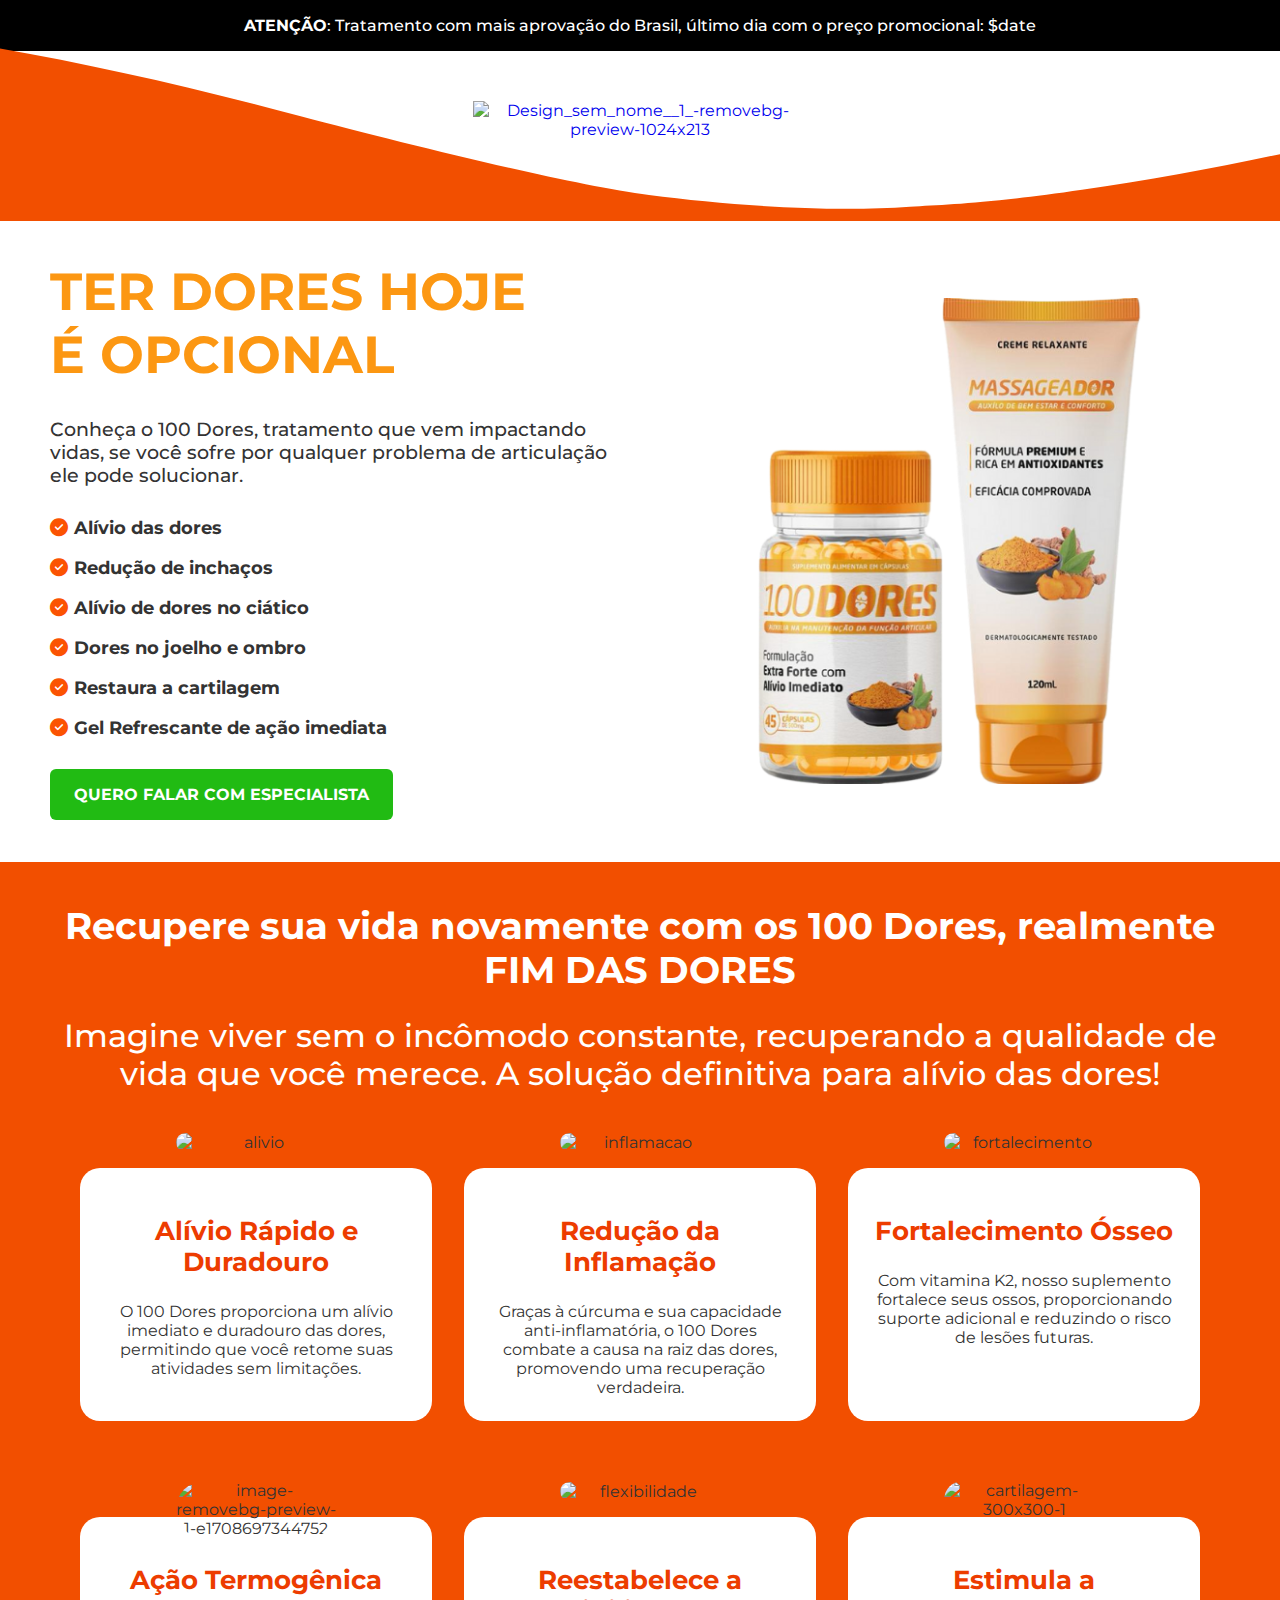
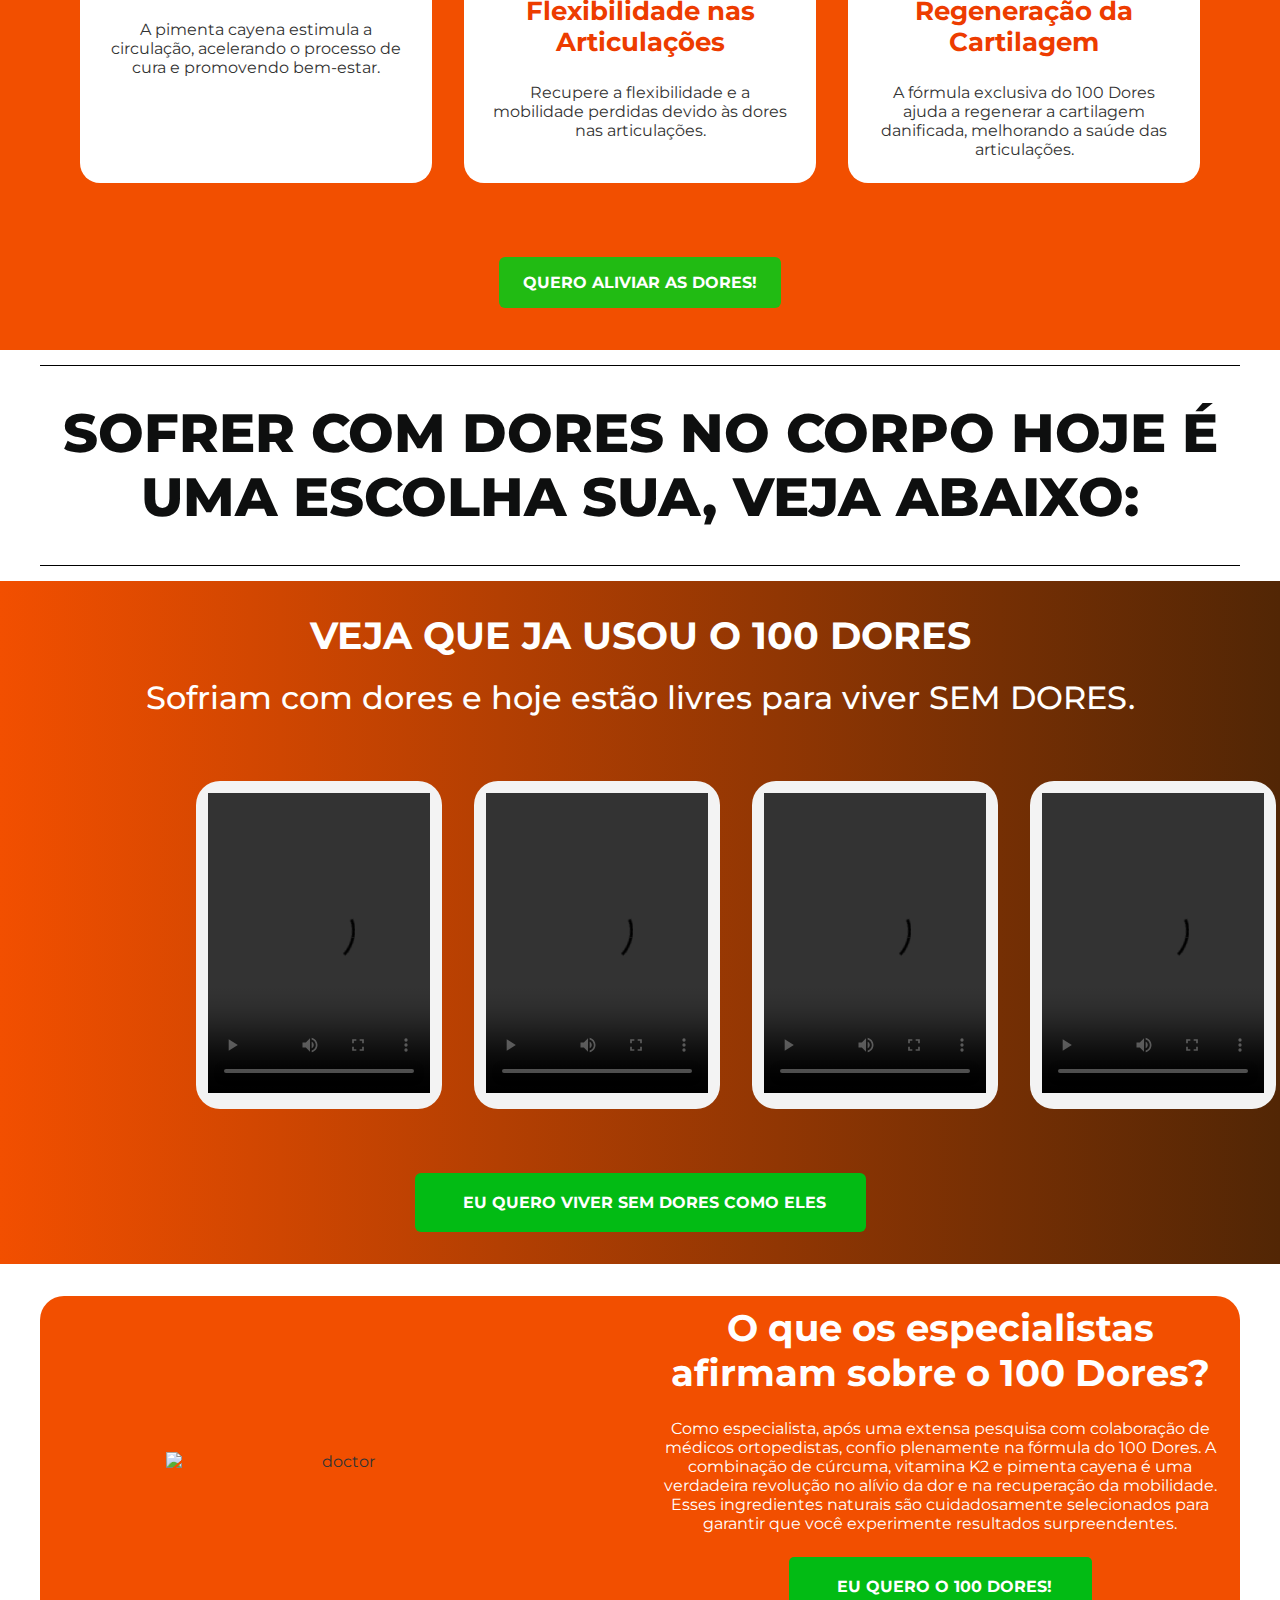
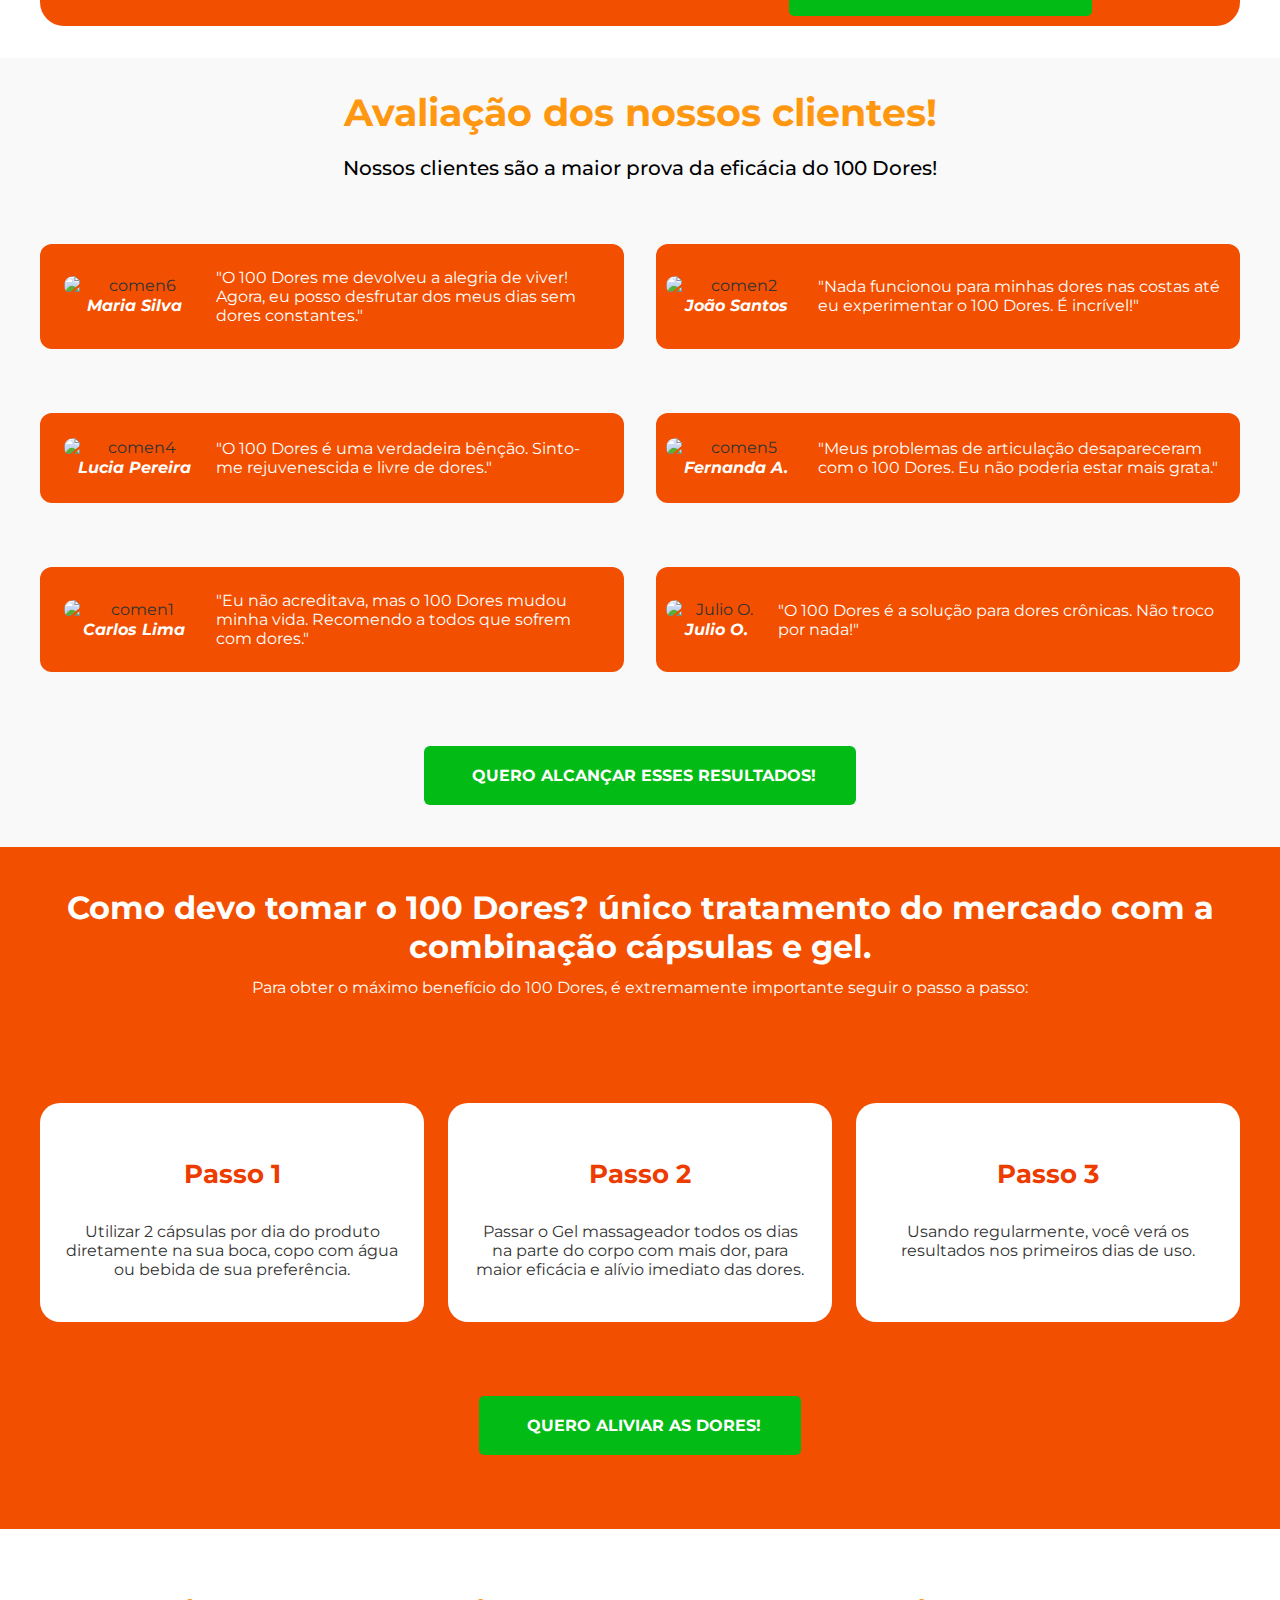
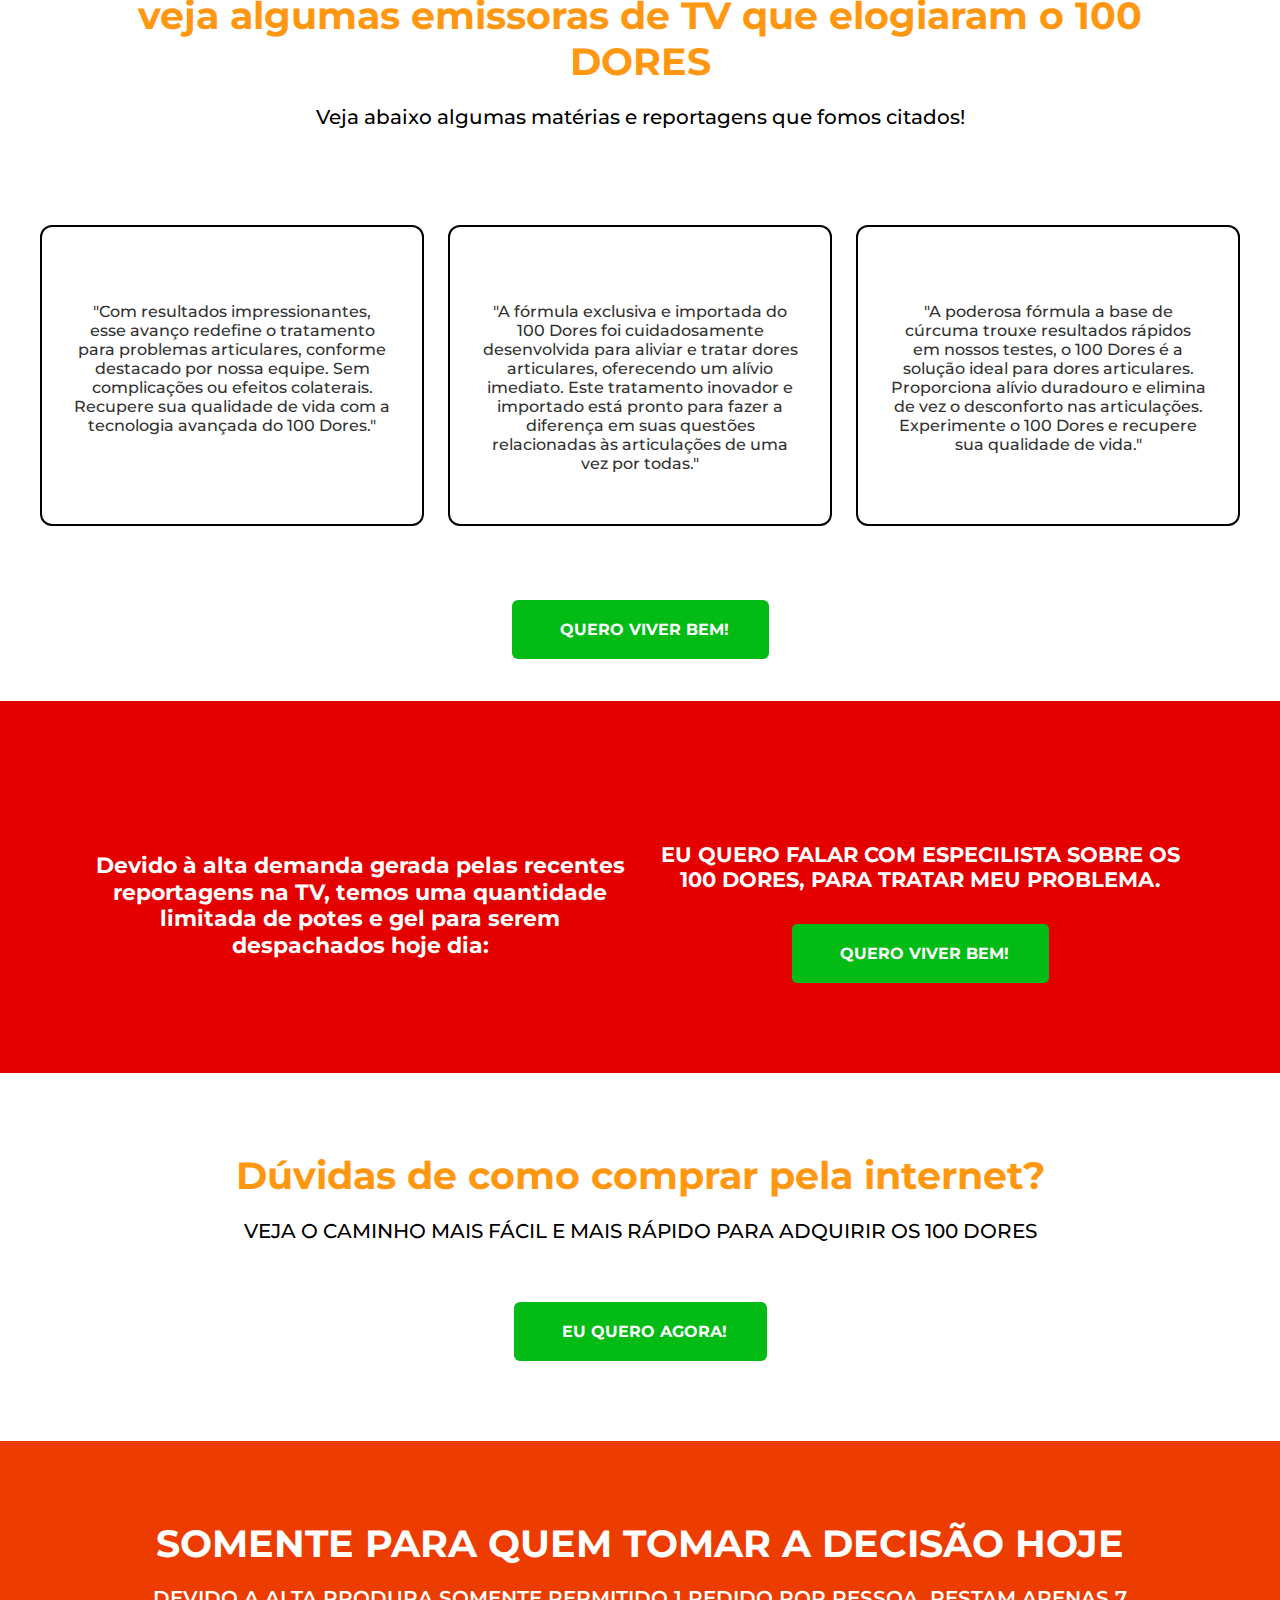
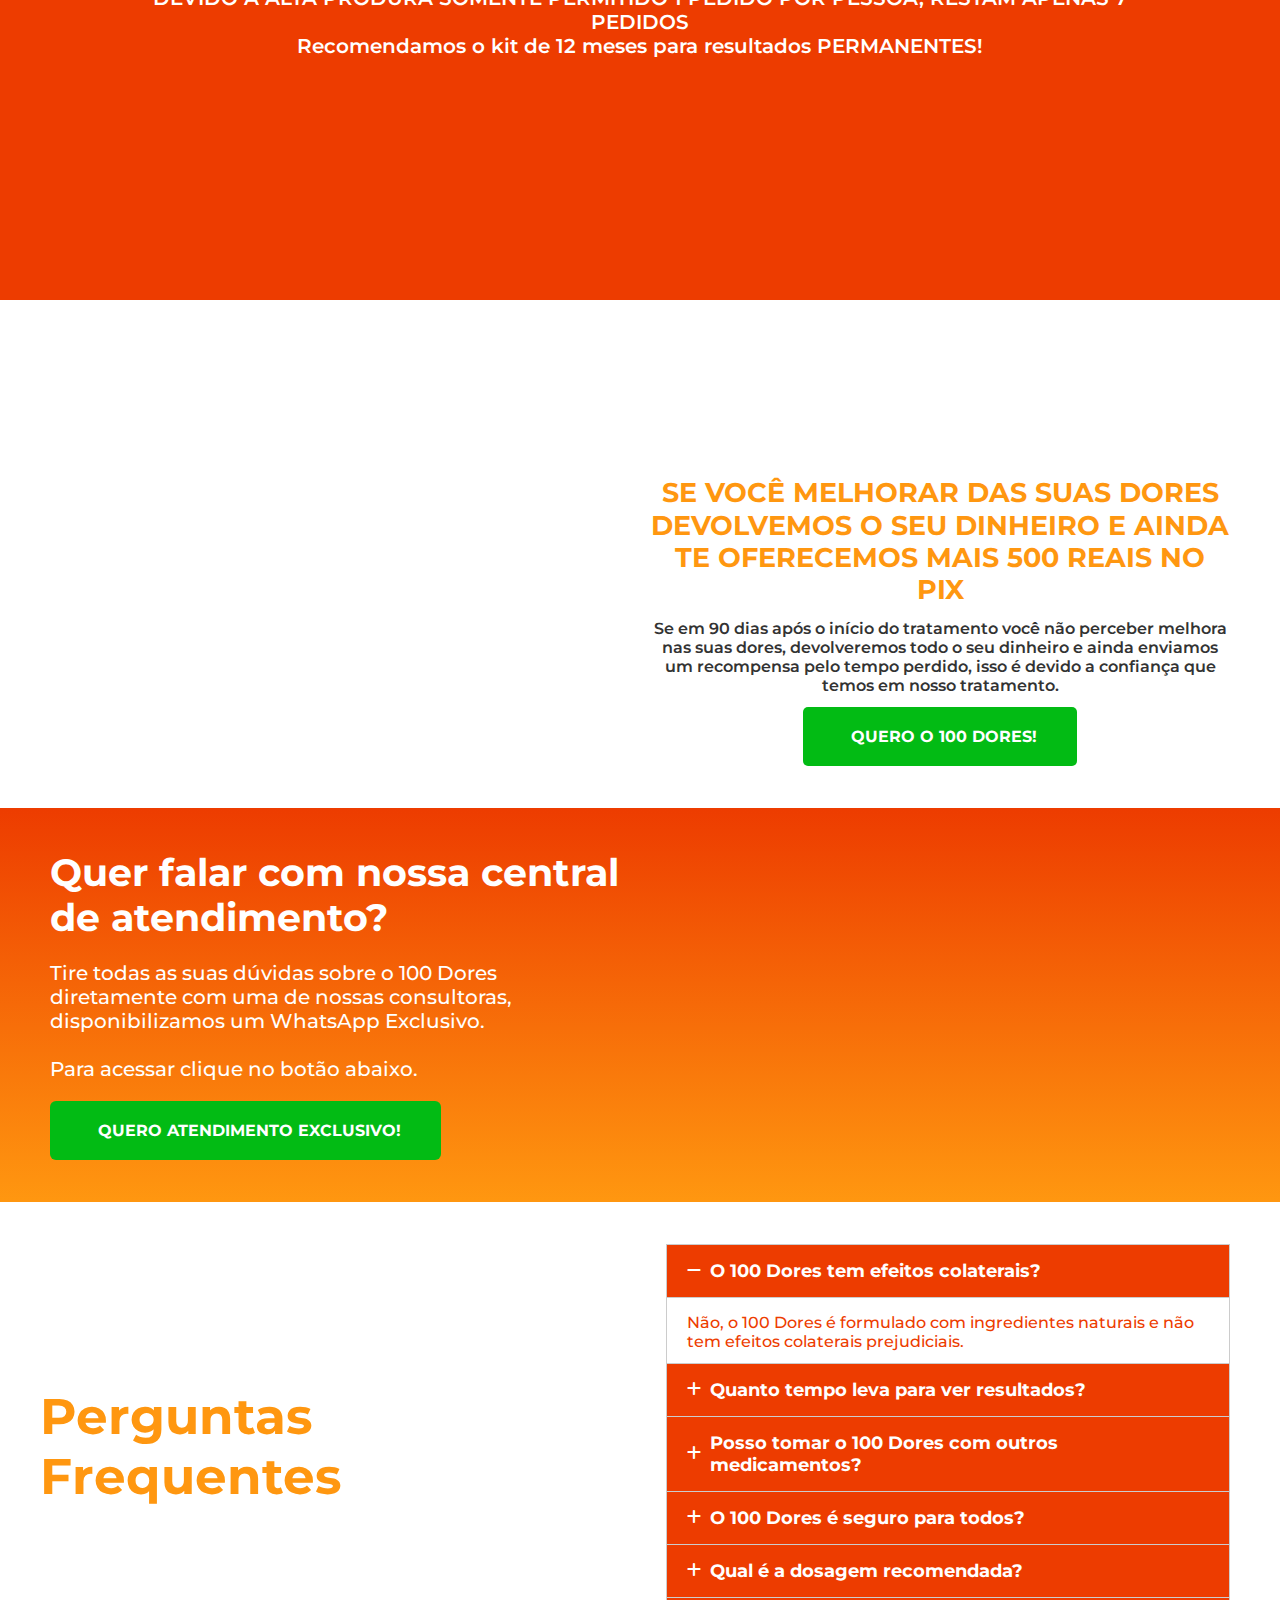
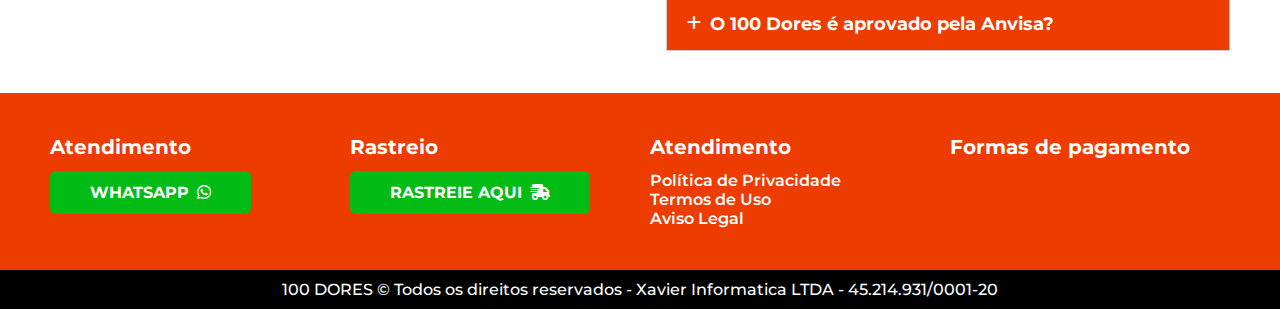
==== commit b9ab4254: "add cnpj" ====
--- a/index.html
+++ b/index.html
@@ -2612,7 +2612,7 @@
                                     class="pageus-widget-text-container-738d35d0">
                                     <h2 data-slot="text-element" id="pageus-widget-text-element-738d35d0"
                                         class="pageus-widget-text-heading-738d35d0 heading-title">100 DORES © Todos os
-                                        direitos reservados. </h2>
+                                        direitos reservados - Xavier Informatica LTDA - 45.214.931/0001-20</h2>
                                 </div>
                             </div>
                         </div>
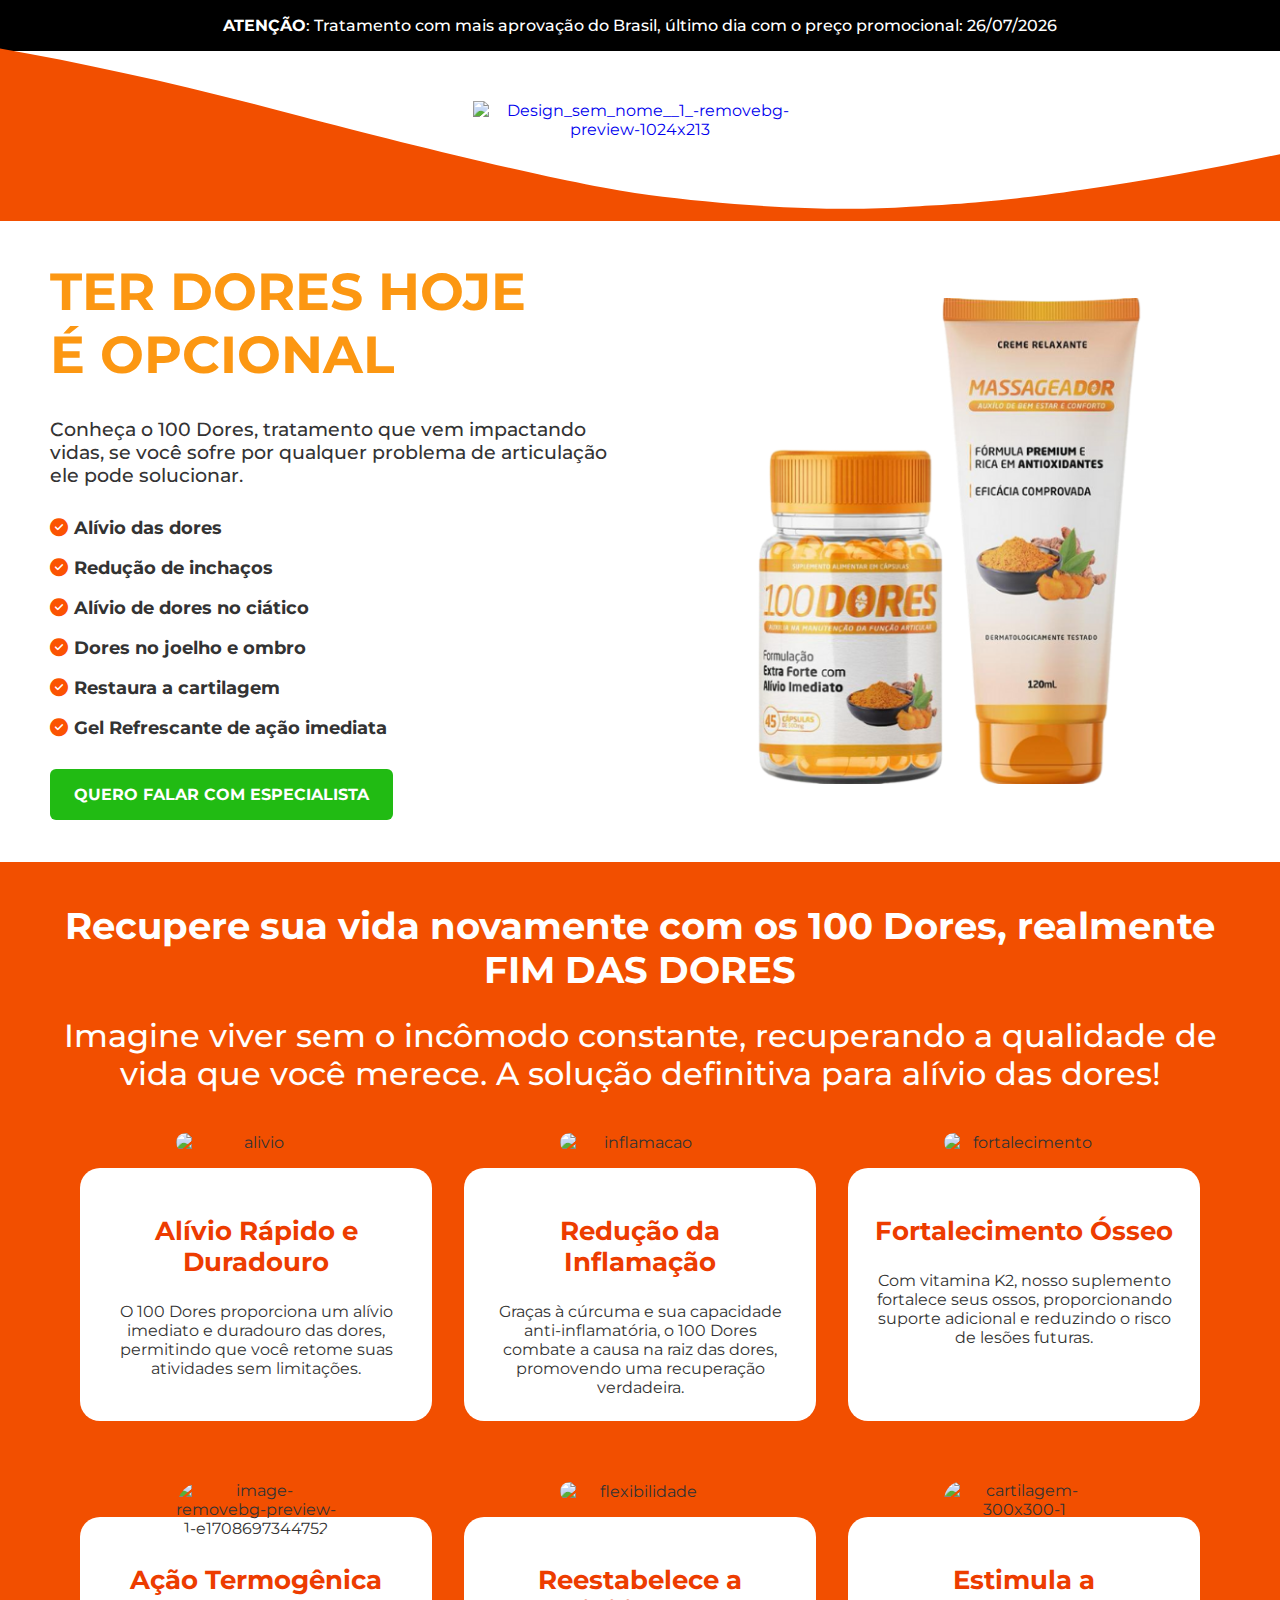
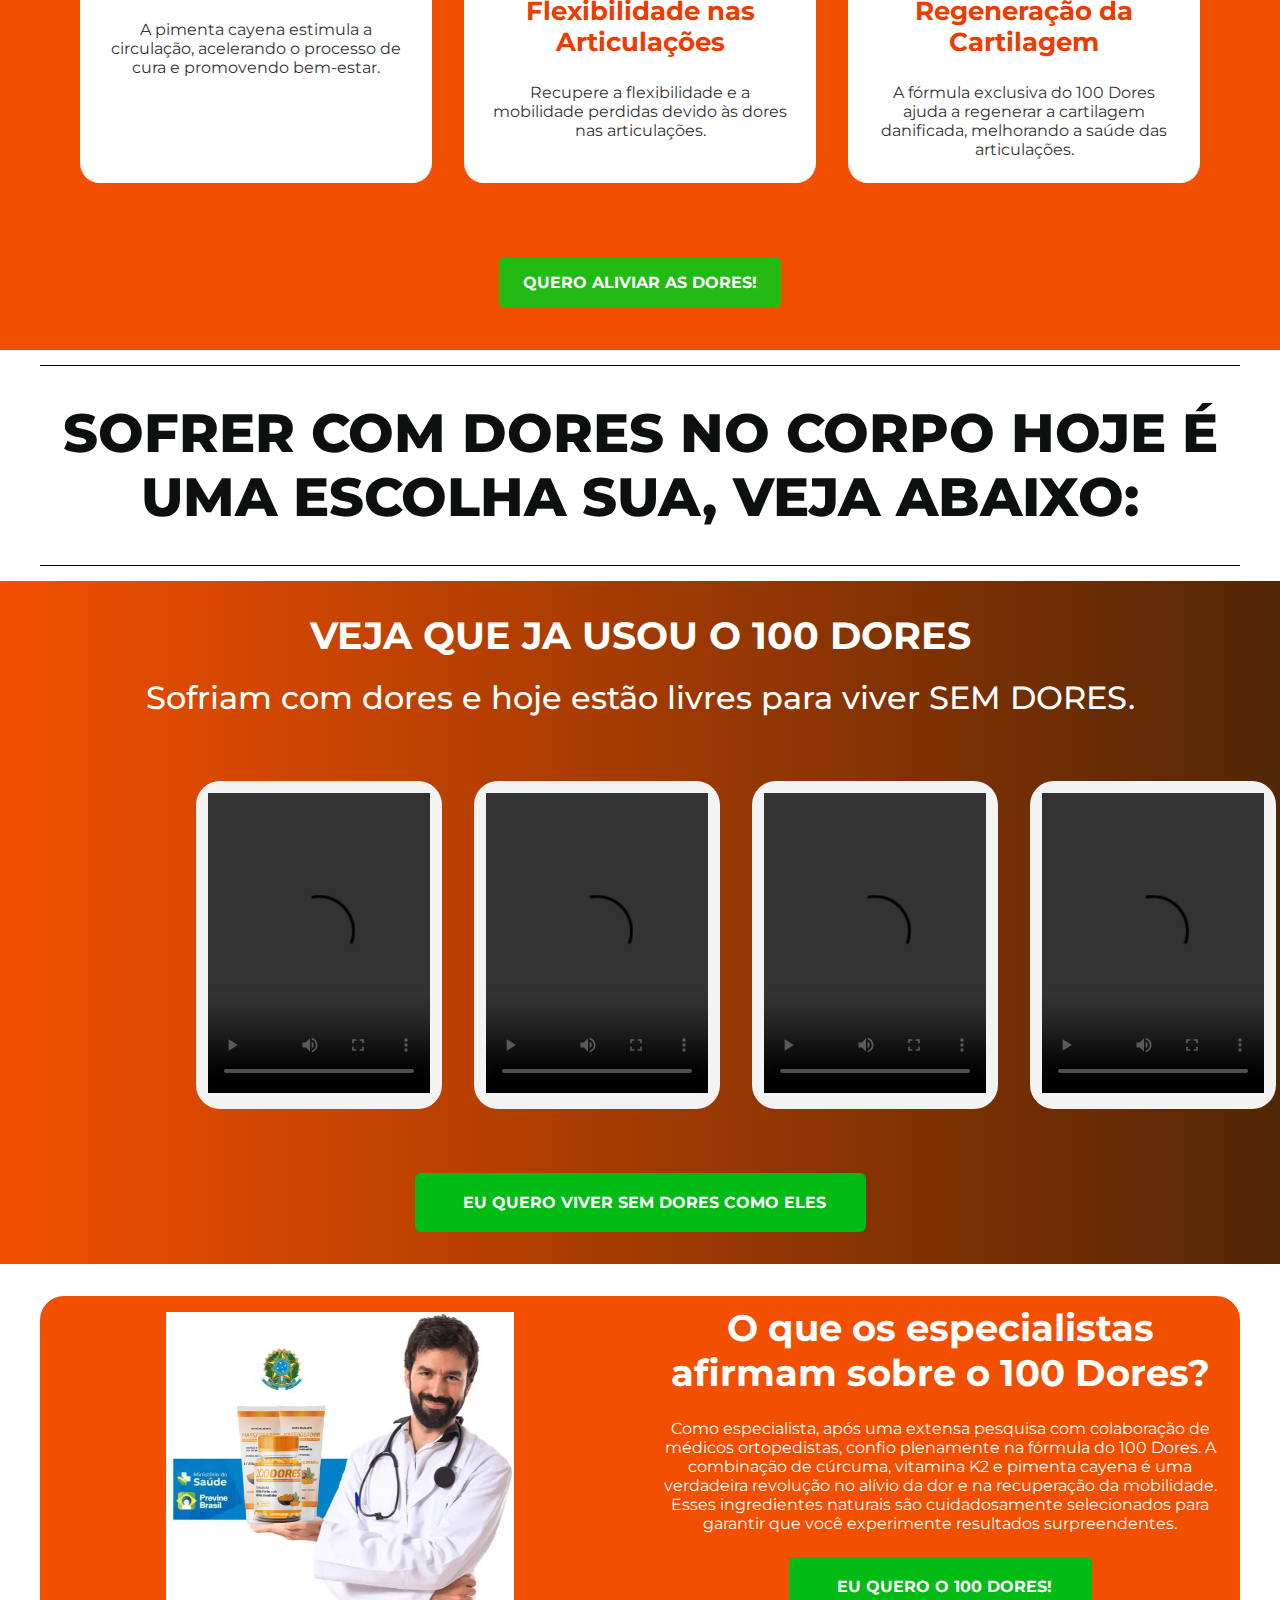
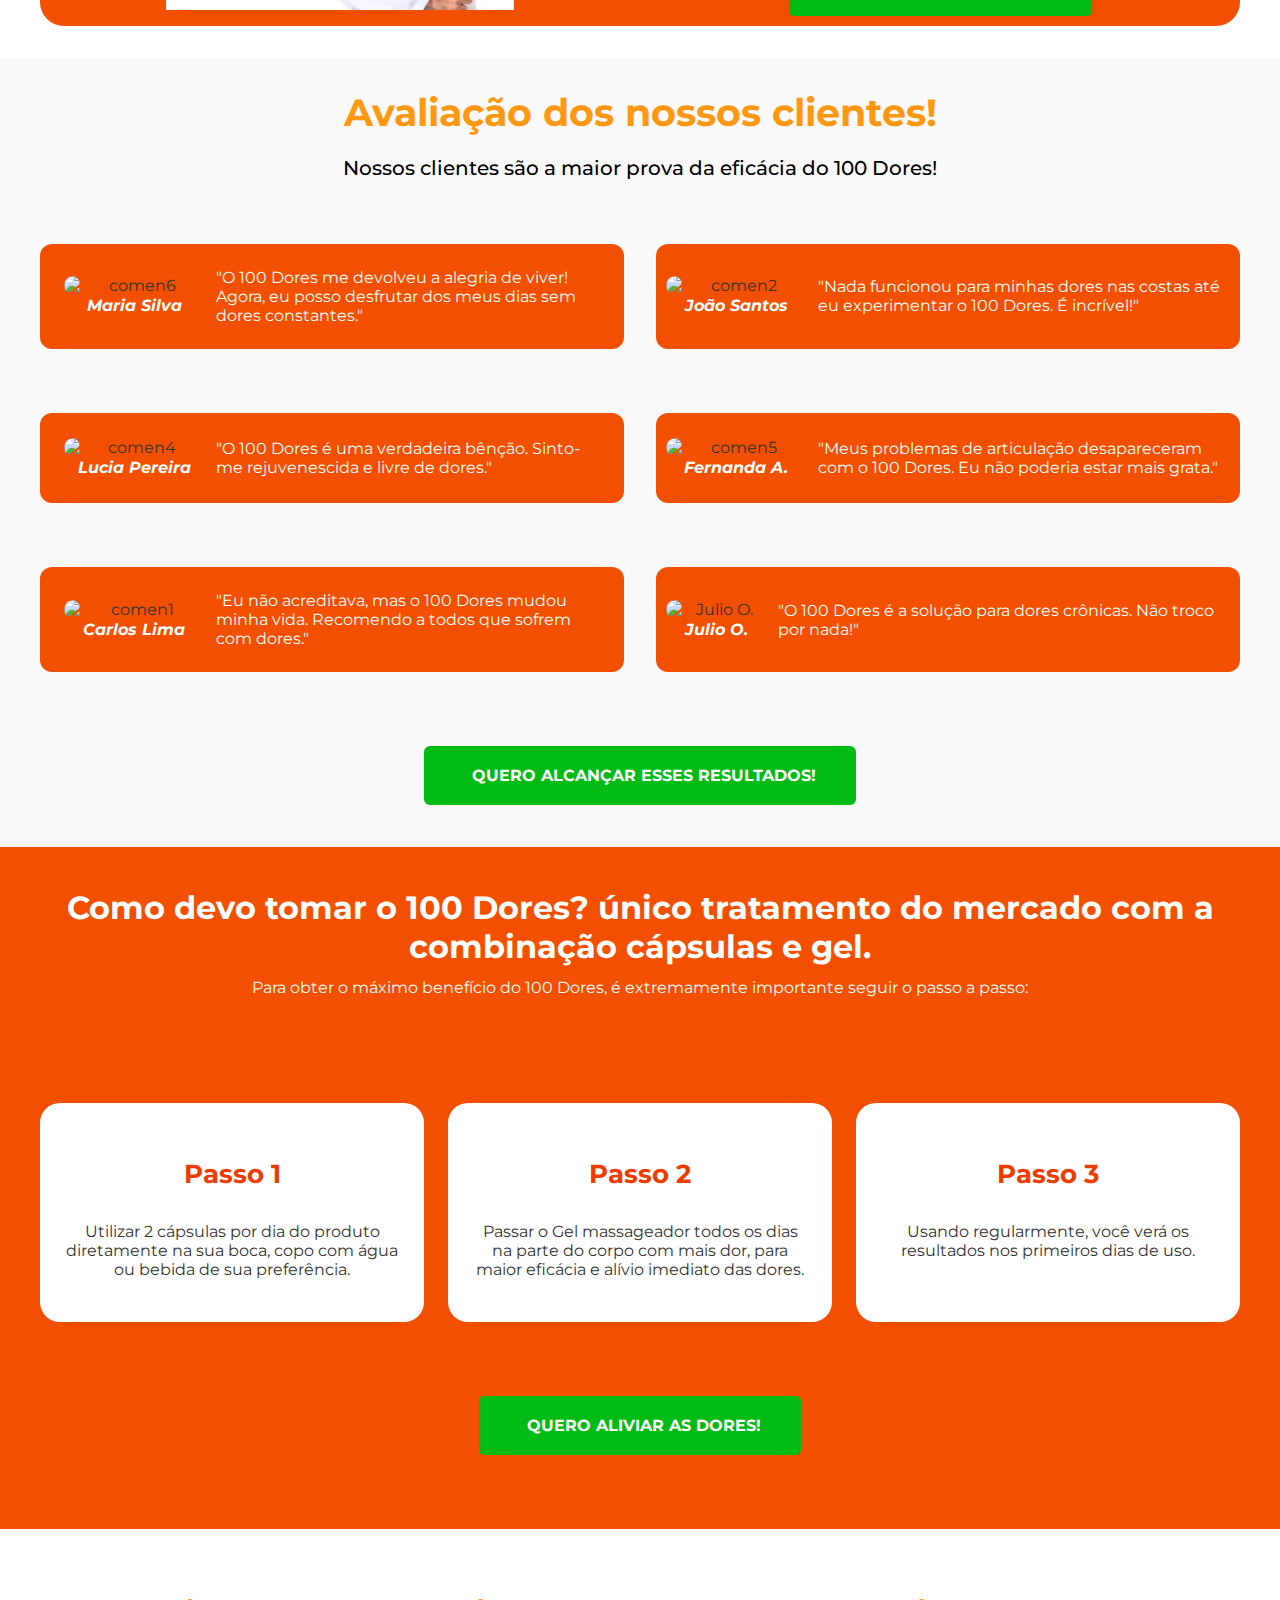
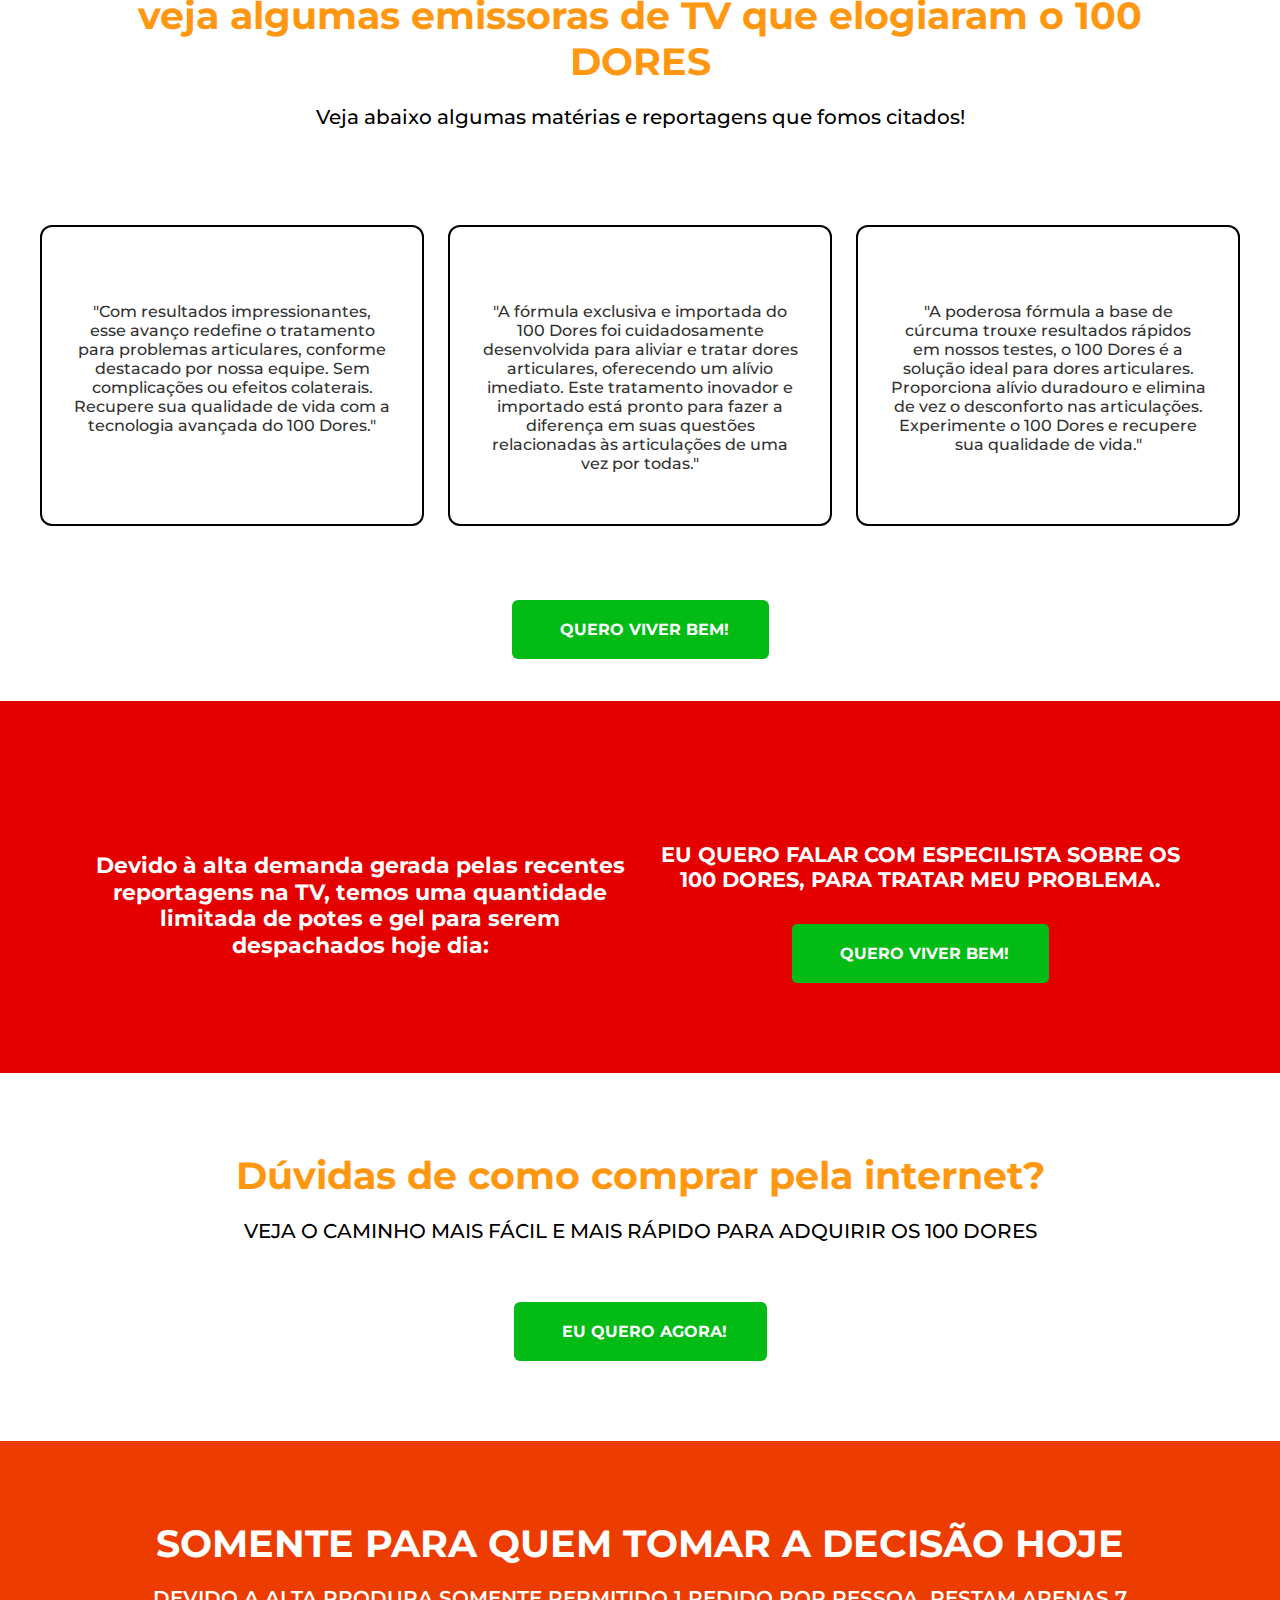
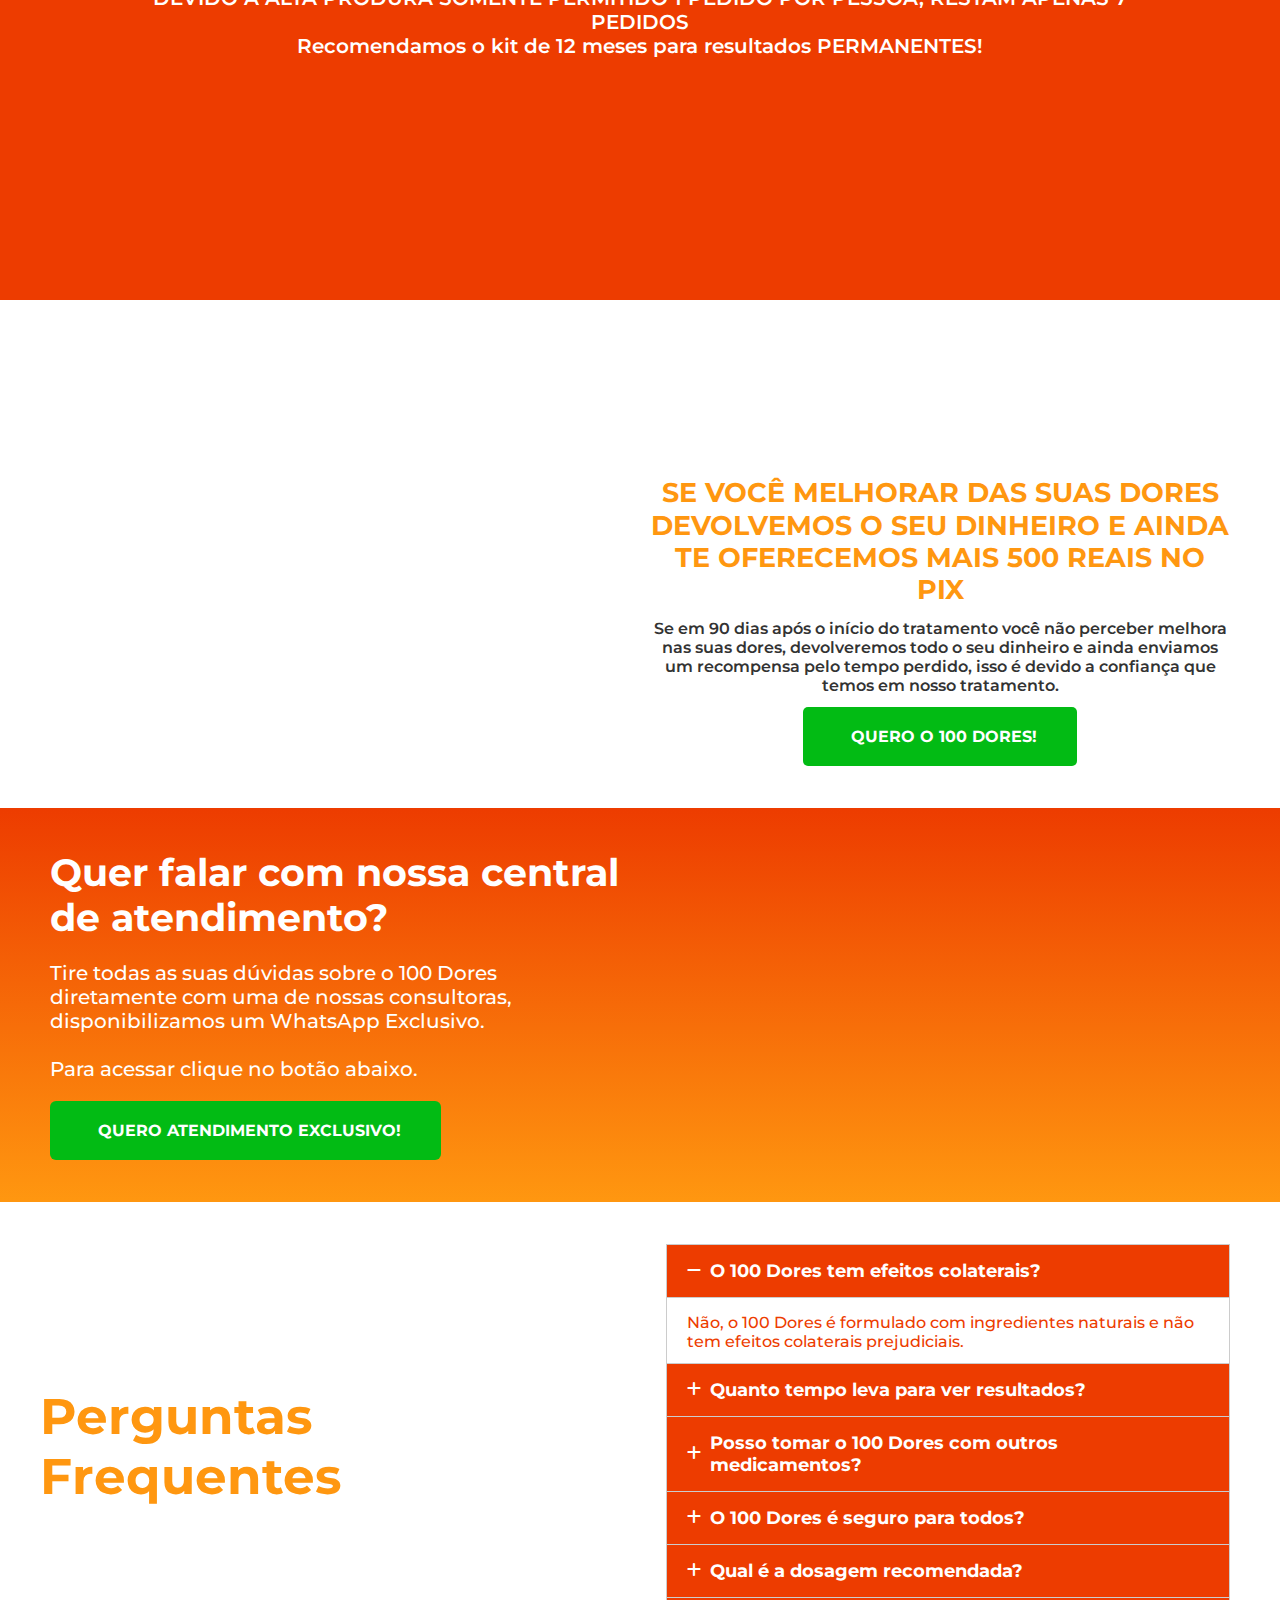
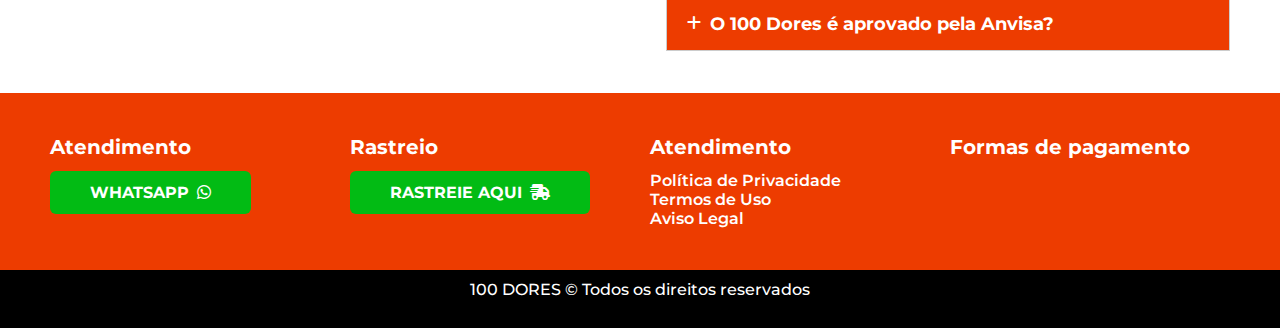
==== commit fba1f7bf: "Correção na imagem e na ordem dos planos" ====
--- a/index.html
+++ b/index.html
@@ -69,8 +69,29 @@
                                     <h2 data-slot="text-element" id="pageus-widget-text-element-01f0aa8b"
                                         class="pageus-widget-text-heading-01f0aa8b heading-title elementor-heading-title">
                                         <b>ATENÇÃO</b>: Tratamento com mais aprovação do Brasil, último dia com o preço
-                                        promocional: $date
+                                        promocional
                                     </h2>
+
+                                    <script>
+                                        // Função para formatar a data no padrão dd/MM/YYYY
+                                        function formatDate(date) {
+                                            const day = String(date.getDate()).padStart(2, '0');
+                                            const month = String(date.getMonth() + 1).padStart(2, '0'); // Janeiro é 0
+                                            const year = date.getFullYear();
+                                            return `${day}/${month}/${year}`;
+                                        }
+                                
+                                        // Obter o elemento pelo ID
+                                        const h2Element = document.getElementById('pageus-widget-text-element-01f0aa8b');
+                                
+                                        // Frase com a data atual formatada
+                                        const today = new Date();
+                                        const formattedDate = formatDate(today);
+                                        const newText = `<b>ATENÇÃO</b>: Tratamento com mais aprovação do Brasil, último dia com o preço promocional: ${formattedDate}`;
+                                
+                                        // Inserir o texto no elemento
+                                        h2Element.innerHTML = newText;
+                                    </script>
                                 </div>
                             </div>
                         </div>
@@ -976,7 +997,7 @@
                                         class="widget-image-figure-417ef48a widget-image-figure"><img
                                             data-slot="image-img" loading="lazy" width="0" height="0"
                                             class="widget-image-img-417ef48a"
-                                            src="https://utfs.io/f/ba914023-7f44-4e47-b3af-48bb88098729-lxr081.png"
+                                            src="wp-content/uploads/2024/12/Design sem nome.png"
                                             alt="doctor"
                                             style="border: none; height: 100%; display: inline-block; max-width: 100%; overflow: clip; text-align: center; border-radius: 0px; vertical-align: middle; overflow-clip-margin: content-box; width: 348px; opacity: 1;">
                                     </div>
@@ -2017,16 +2038,16 @@
                         <div id="pageus-populated-18df21e2" data-slot="null-populated"
                             class="pageus-populated-18df21e2 textAlign">
                             <div data-role="widget" data-role-type="image" data-slot="image-main" data-animation="false"
-                                id="pageus-widget-image-824853ee" class="pageus-widget-image-824853ee     widget-image">
-                                <div data-slot="widget-container" id="pageus-widget-image-container-824853ee"
-                                    class="pageus-widget-image-container-824853ee">
-                                    <a data-slot="image-link" href="https://ev.braip.com/ref?pl=pla4jlrv&ck=chewk951&af=afiyd2lq47">
+                                id="pageus-widget-image-340be3eb" class="pageus-widget-image-340be3eb     widget-image">
+                                <div data-slot="widget-container" id="pageus-widget-image-container-340be3eb"
+                                    class="pageus-widget-image-container-340be3eb">
+                                    <a data-slot="image-link" href="https://ev.braip.com/ref?pl=pla4jzm9&ck=chewk951&af=afiyd2lq47">
                                         <div data-slot="image-wrapper"
-                                            class="widget-image-figure-824853ee widget-image-figure"><img
+                                            class="widget-image-figure-340be3eb widget-image-figure"><img
                                                 data-slot="image-img" loading="lazy" width="0" height="0"
-                                                class="widget-image-img-824853ee"
-                                                src="https://utfs.io/f/2e1c1d52-d40a-44aa-8412-43d6a3fa1f39-gey8p0.png"
-                                                alt="3 MESES"
+                                                class="widget-image-img-340be3eb"
+                                                src="https://utfs.io/f/ecd1c78d-93db-49ee-aaeb-ef17283fedab-w5a6mi.png"
+                                                alt="12 meses"
                                                 style="border: none; height: 100%; display: inline-block; overflow: clip; text-align: center; border-radius: 0px; vertical-align: middle; overflow-clip-margin: content-box; width: 100%; max-width: 100%; opacity: 1;">
                                         </div>
                                     </a>
@@ -2049,16 +2070,16 @@
                                 </div>
                             </div>
                             <div data-role="widget" data-role-type="image" data-slot="image-main" data-animation="false"
-                                id="pageus-widget-image-340be3eb" class="pageus-widget-image-340be3eb     widget-image">
-                                <div data-slot="widget-container" id="pageus-widget-image-container-340be3eb"
-                                    class="pageus-widget-image-container-340be3eb">
-                                    <a data-slot="image-link" href="https://ev.braip.com/ref?pl=pla4jzm9&ck=chewk951&af=afiyd2lq47">
+                                id="pageus-widget-image-824853ee" class="pageus-widget-image-824853ee     widget-image">
+                                <div data-slot="widget-container" id="pageus-widget-image-container-824853ee"
+                                    class="pageus-widget-image-container-824853ee">
+                                    <a data-slot="image-link" href="https://ev.braip.com/ref?pl=pla4jlrv&ck=chewk951&af=afiyd2lq47">
                                         <div data-slot="image-wrapper"
-                                            class="widget-image-figure-340be3eb widget-image-figure"><img
+                                            class="widget-image-figure-824853ee widget-image-figure"><img
                                                 data-slot="image-img" loading="lazy" width="0" height="0"
-                                                class="widget-image-img-340be3eb"
-                                                src="https://utfs.io/f/ecd1c78d-93db-49ee-aaeb-ef17283fedab-w5a6mi.png"
-                                                alt="12 meses"
+                                                class="widget-image-img-824853ee"
+                                                src="https://utfs.io/f/2e1c1d52-d40a-44aa-8412-43d6a3fa1f39-gey8p0.png"
+                                                alt="3 MESES"
                                                 style="border: none; height: 100%; display: inline-block; overflow: clip; text-align: center; border-radius: 0px; vertical-align: middle; overflow-clip-margin: content-box; width: 100%; max-width: 100%; opacity: 1;">
                                         </div>
                                     </a>
@@ -2611,8 +2632,8 @@
                                 <div data-slot="widget-container" id="pageus-widget-text-container-738d35d0"
                                     class="pageus-widget-text-container-738d35d0">
                                     <h2 data-slot="text-element" id="pageus-widget-text-element-738d35d0"
-                                        class="pageus-widget-text-heading-738d35d0 heading-title">100 DORES © Todos os
-                                        direitos reservados - Xavier Informatica LTDA - 45.214.931/0001-20</h2>
+                                        class="pageus-widget-text-heading-738d35d0 heading-title">
+                                        100 DORES © Todos os direitos reservados <br><span style="color: black;">- Xavier Informatica LTDA - 45.214.931/0001-20</span></h2>
                                 </div>
                             </div>
                         </div>
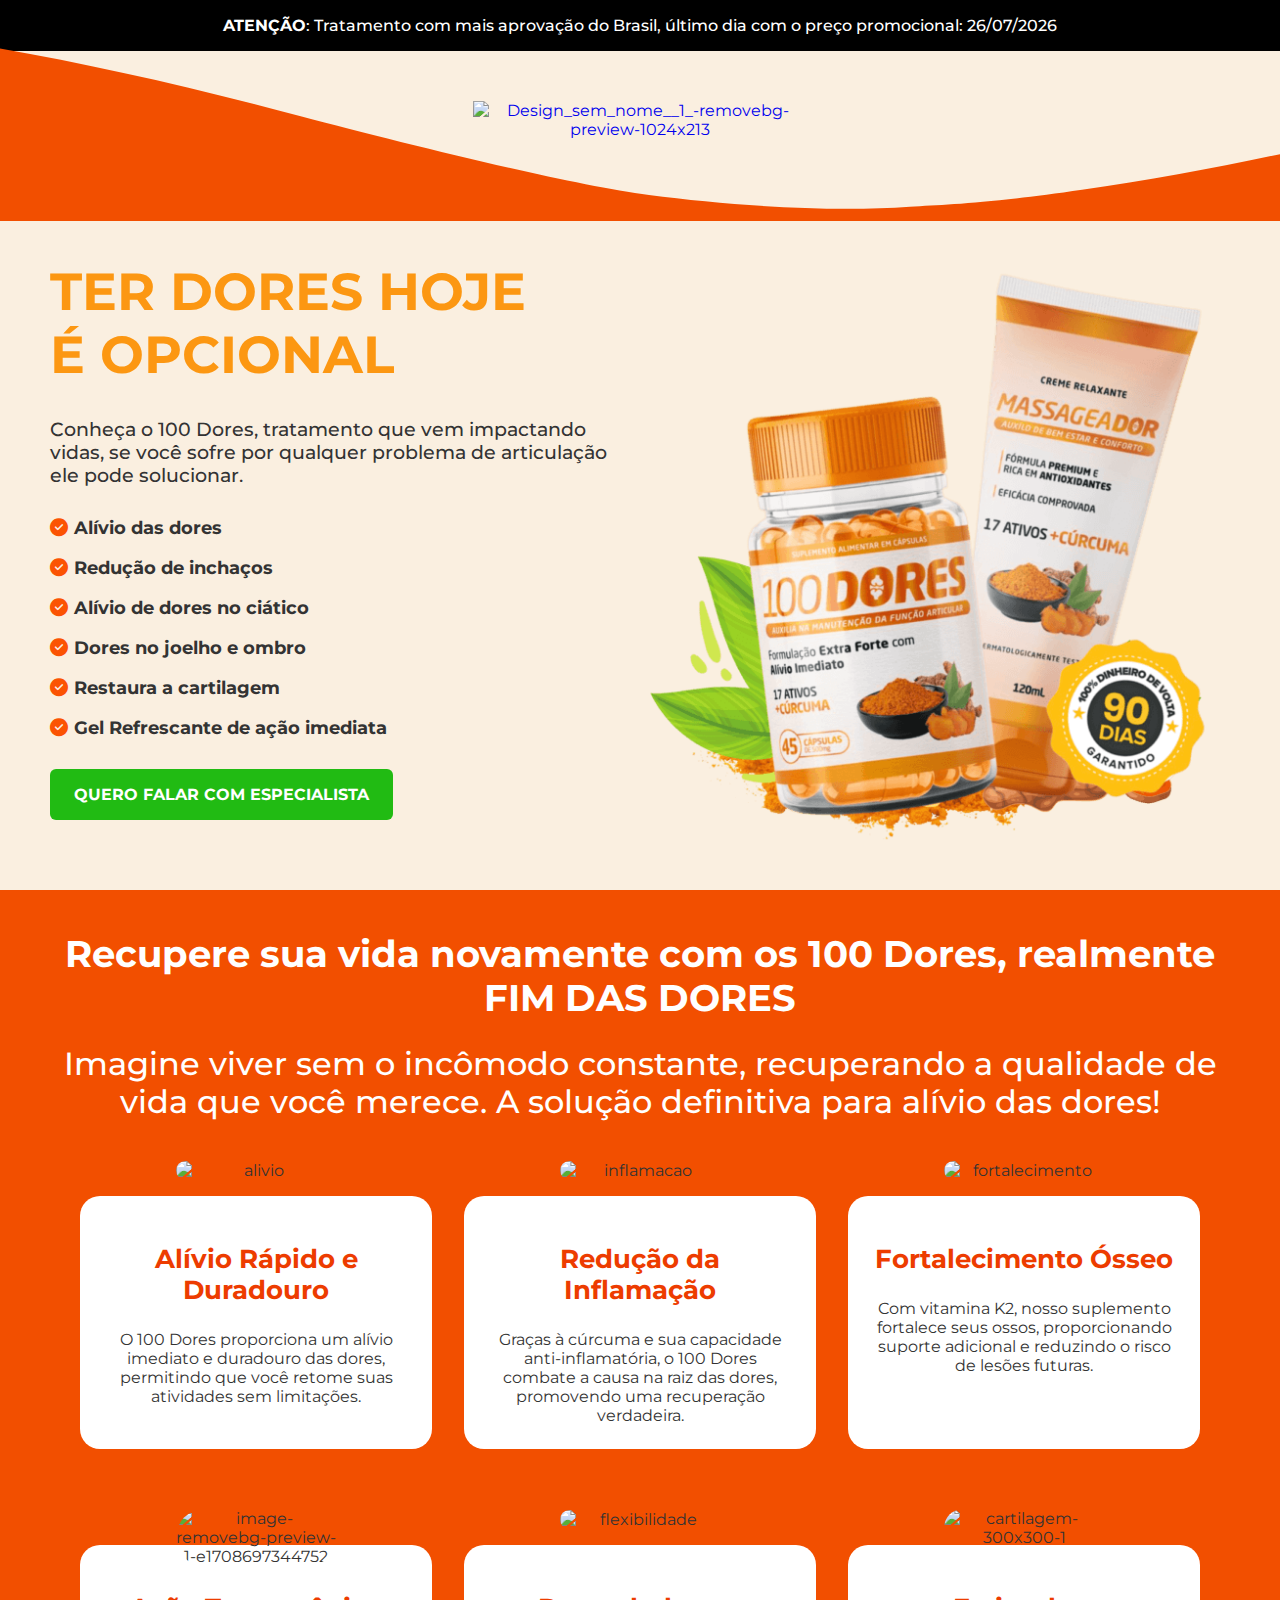
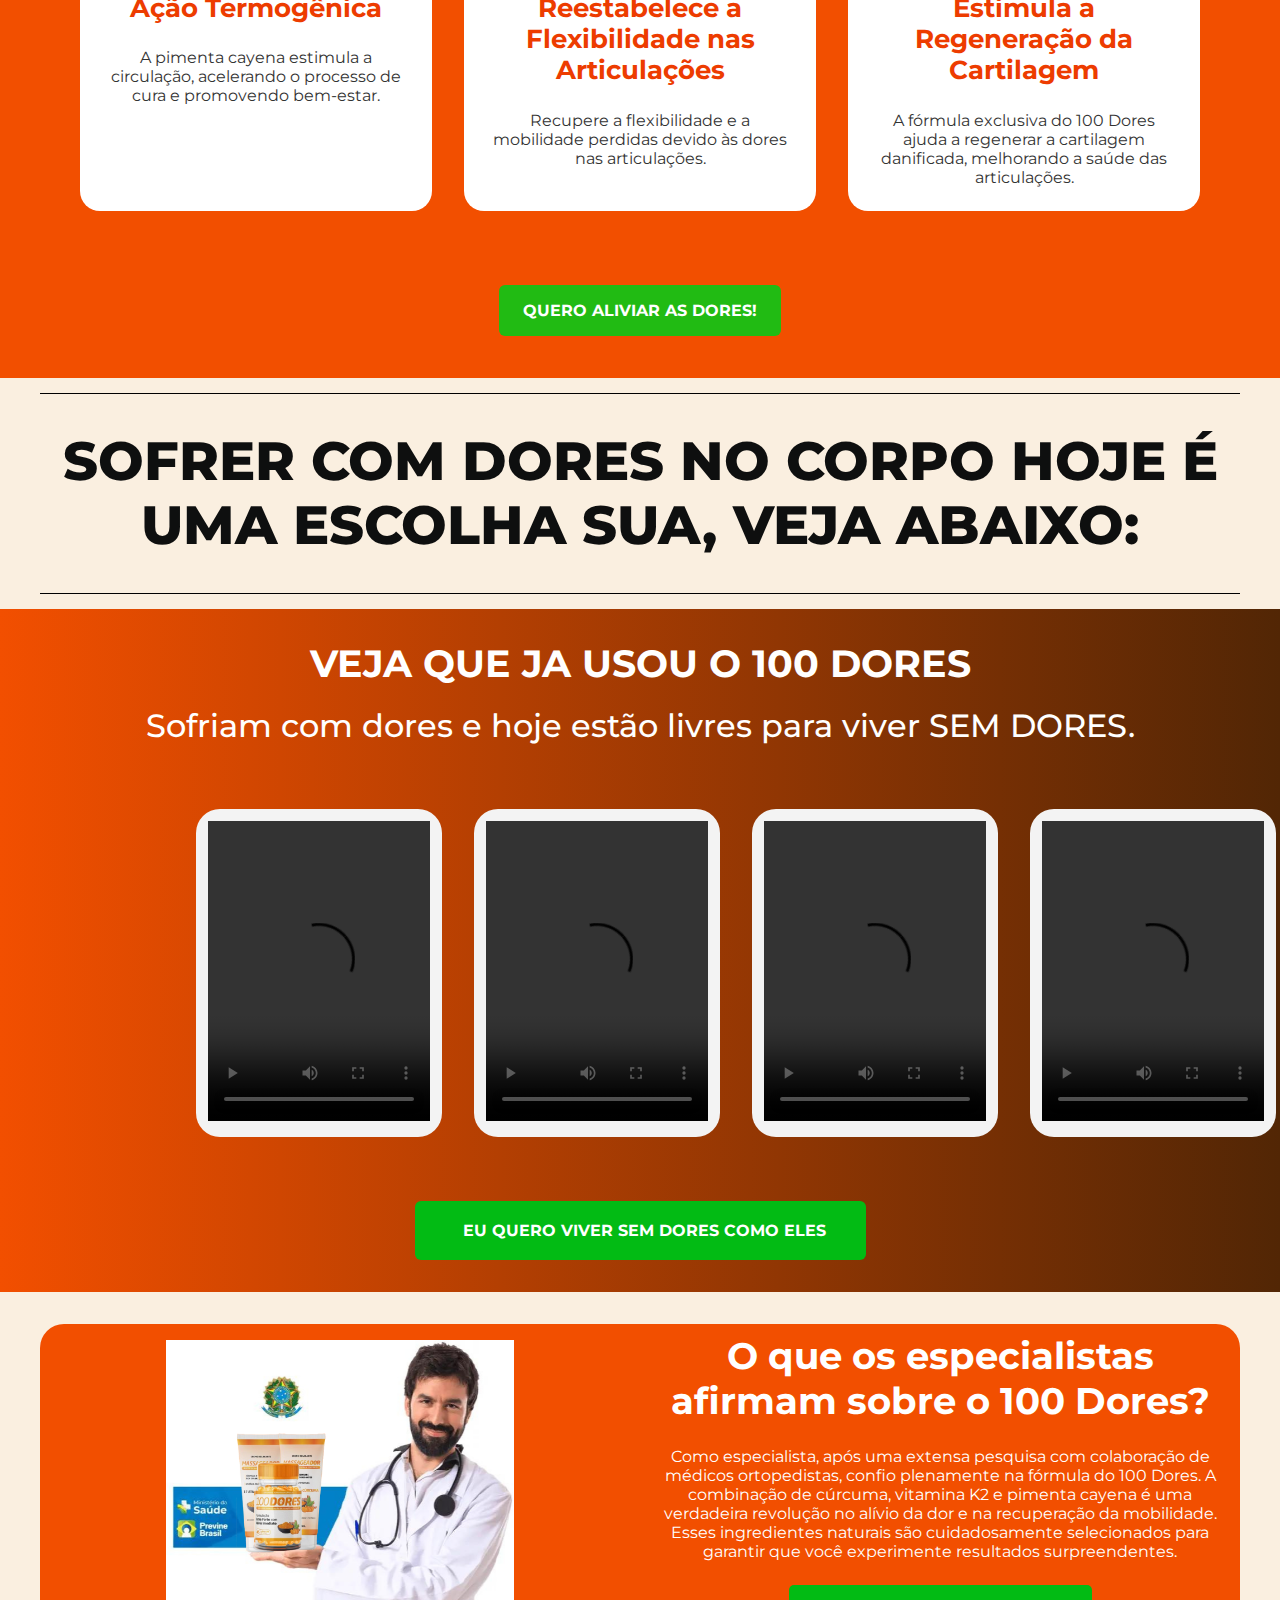
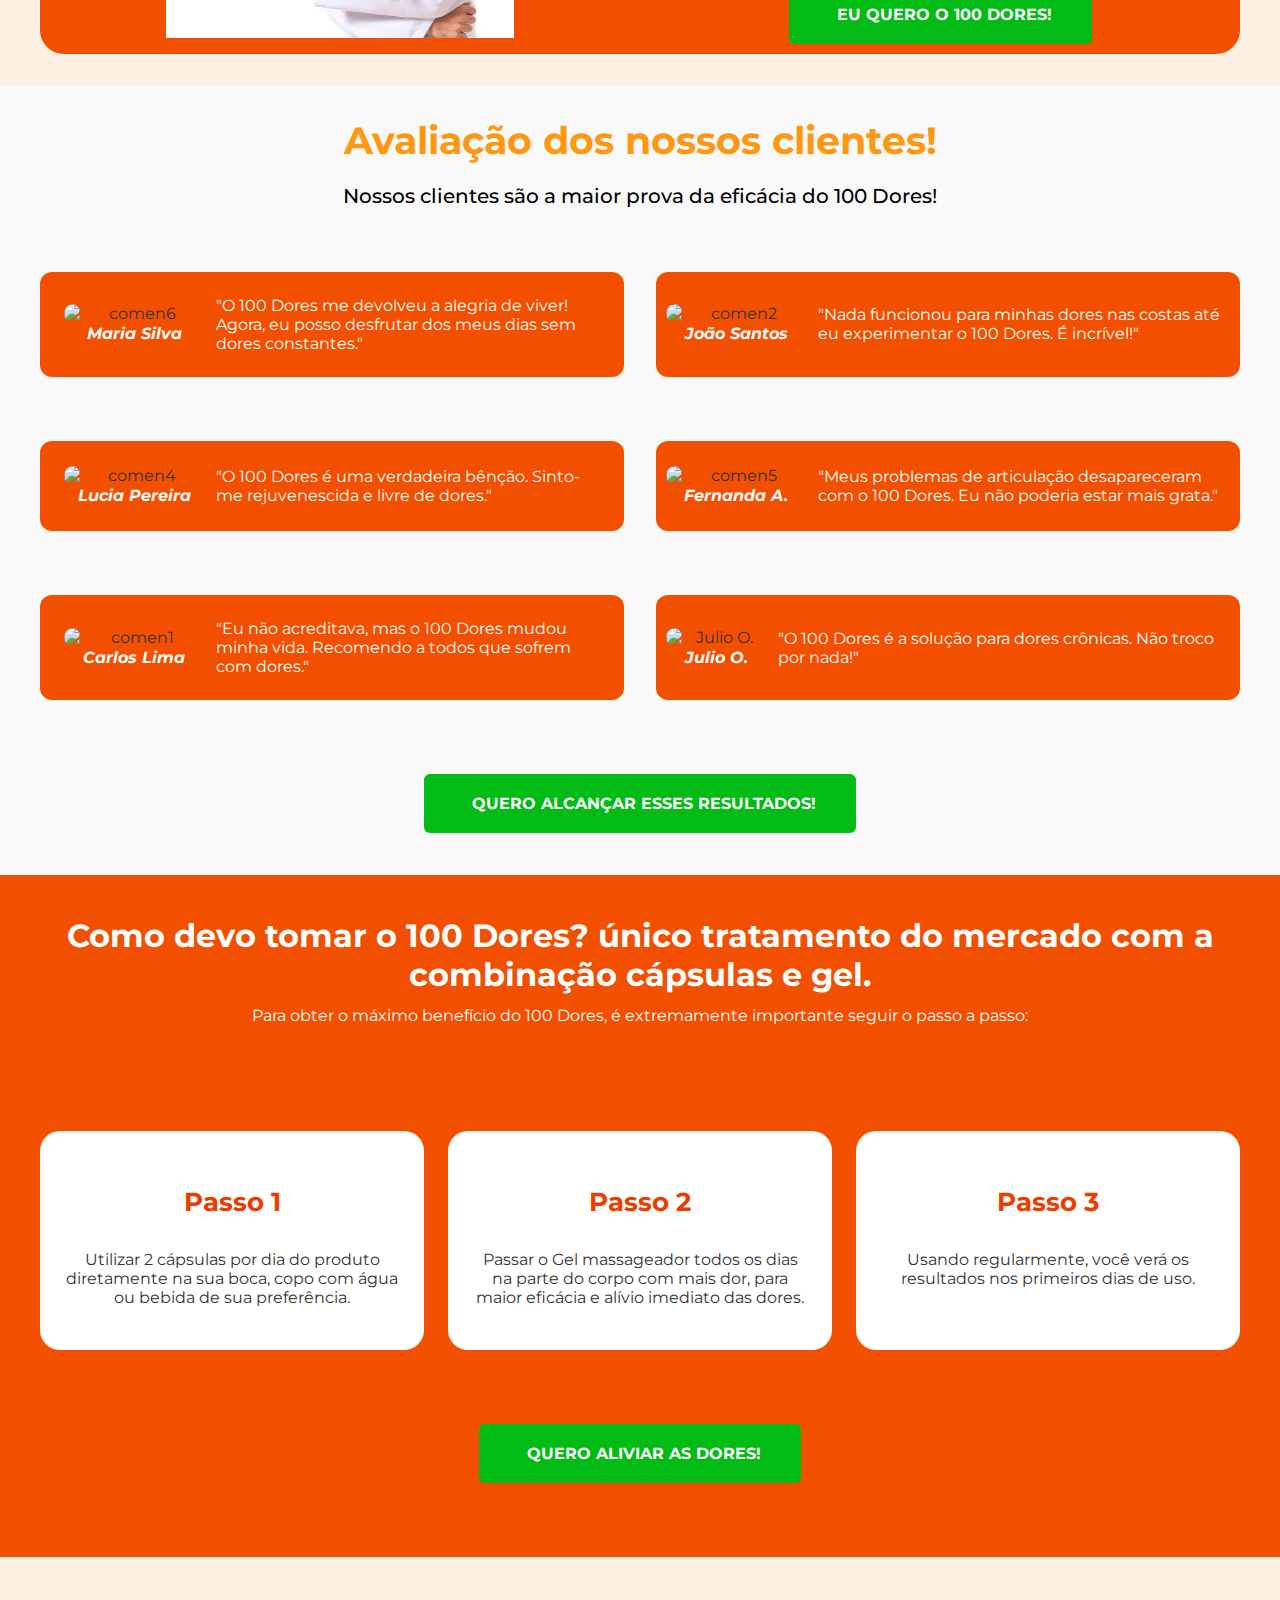
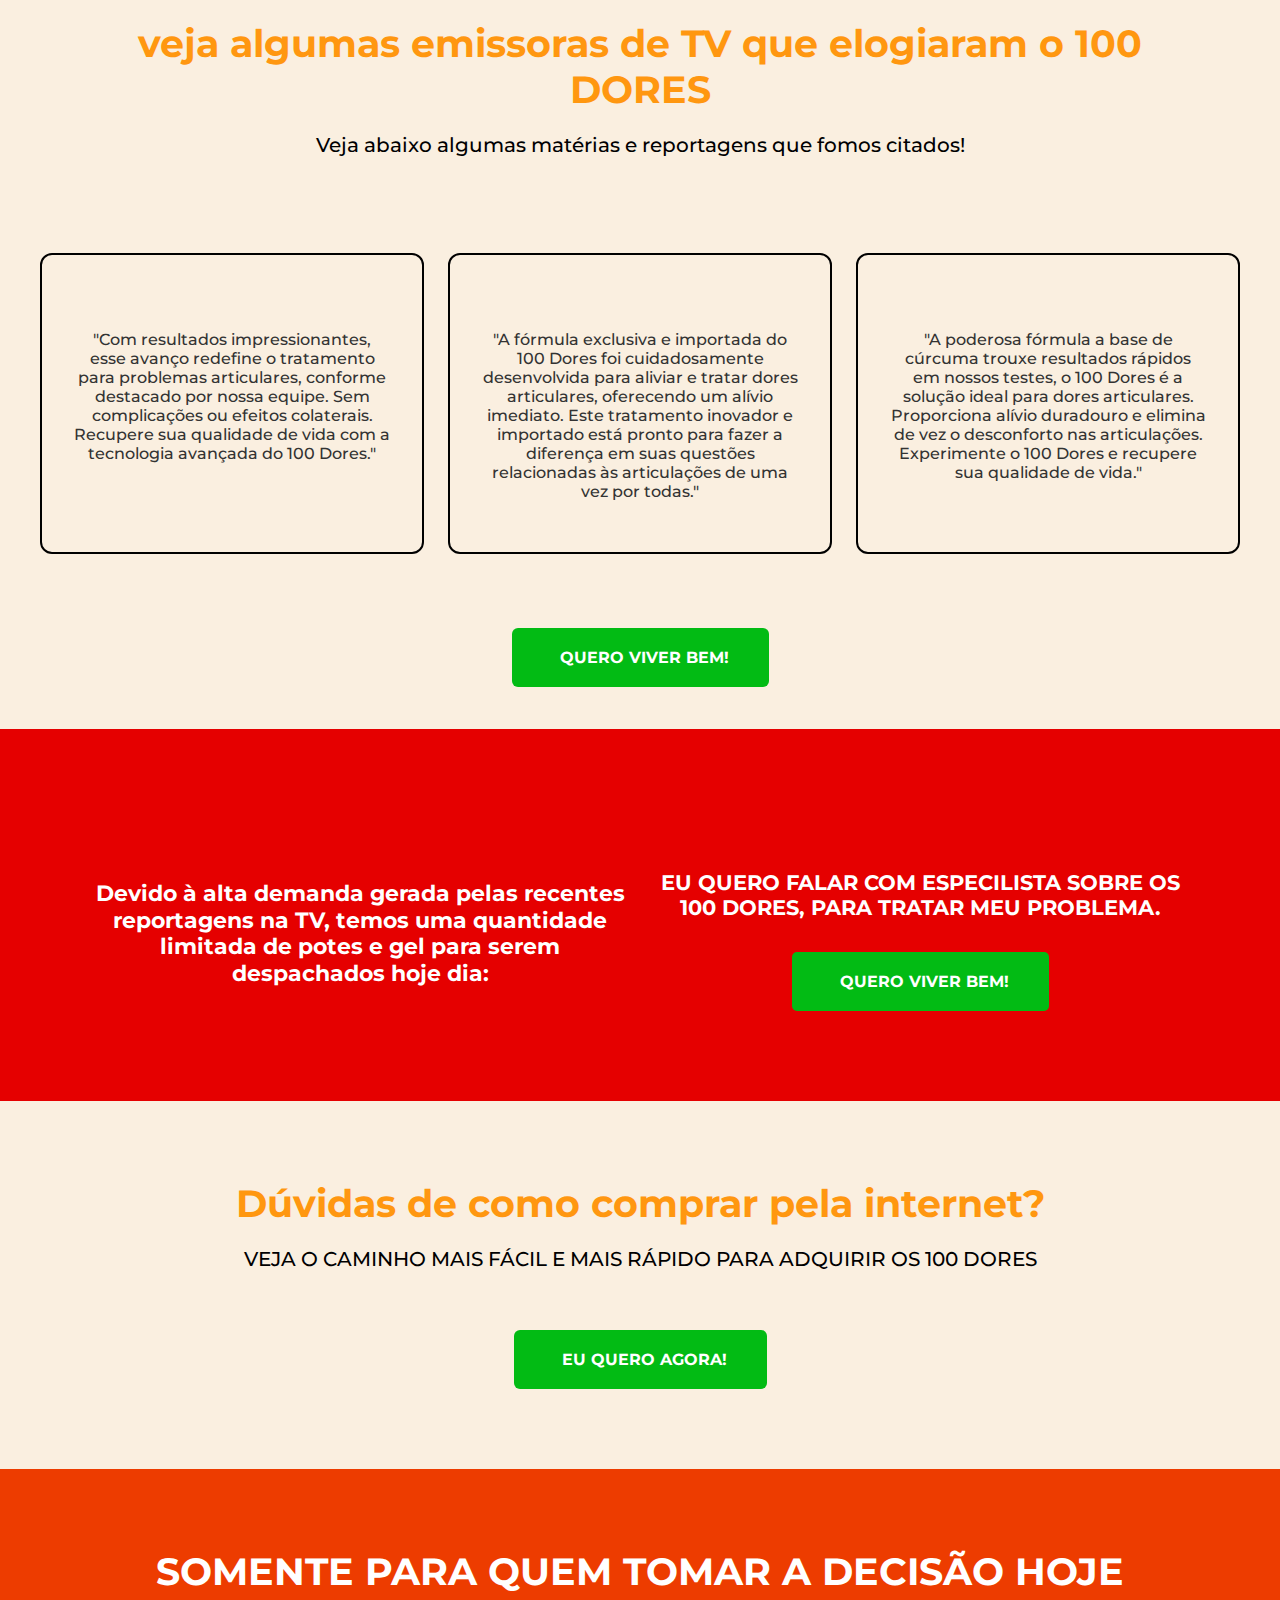
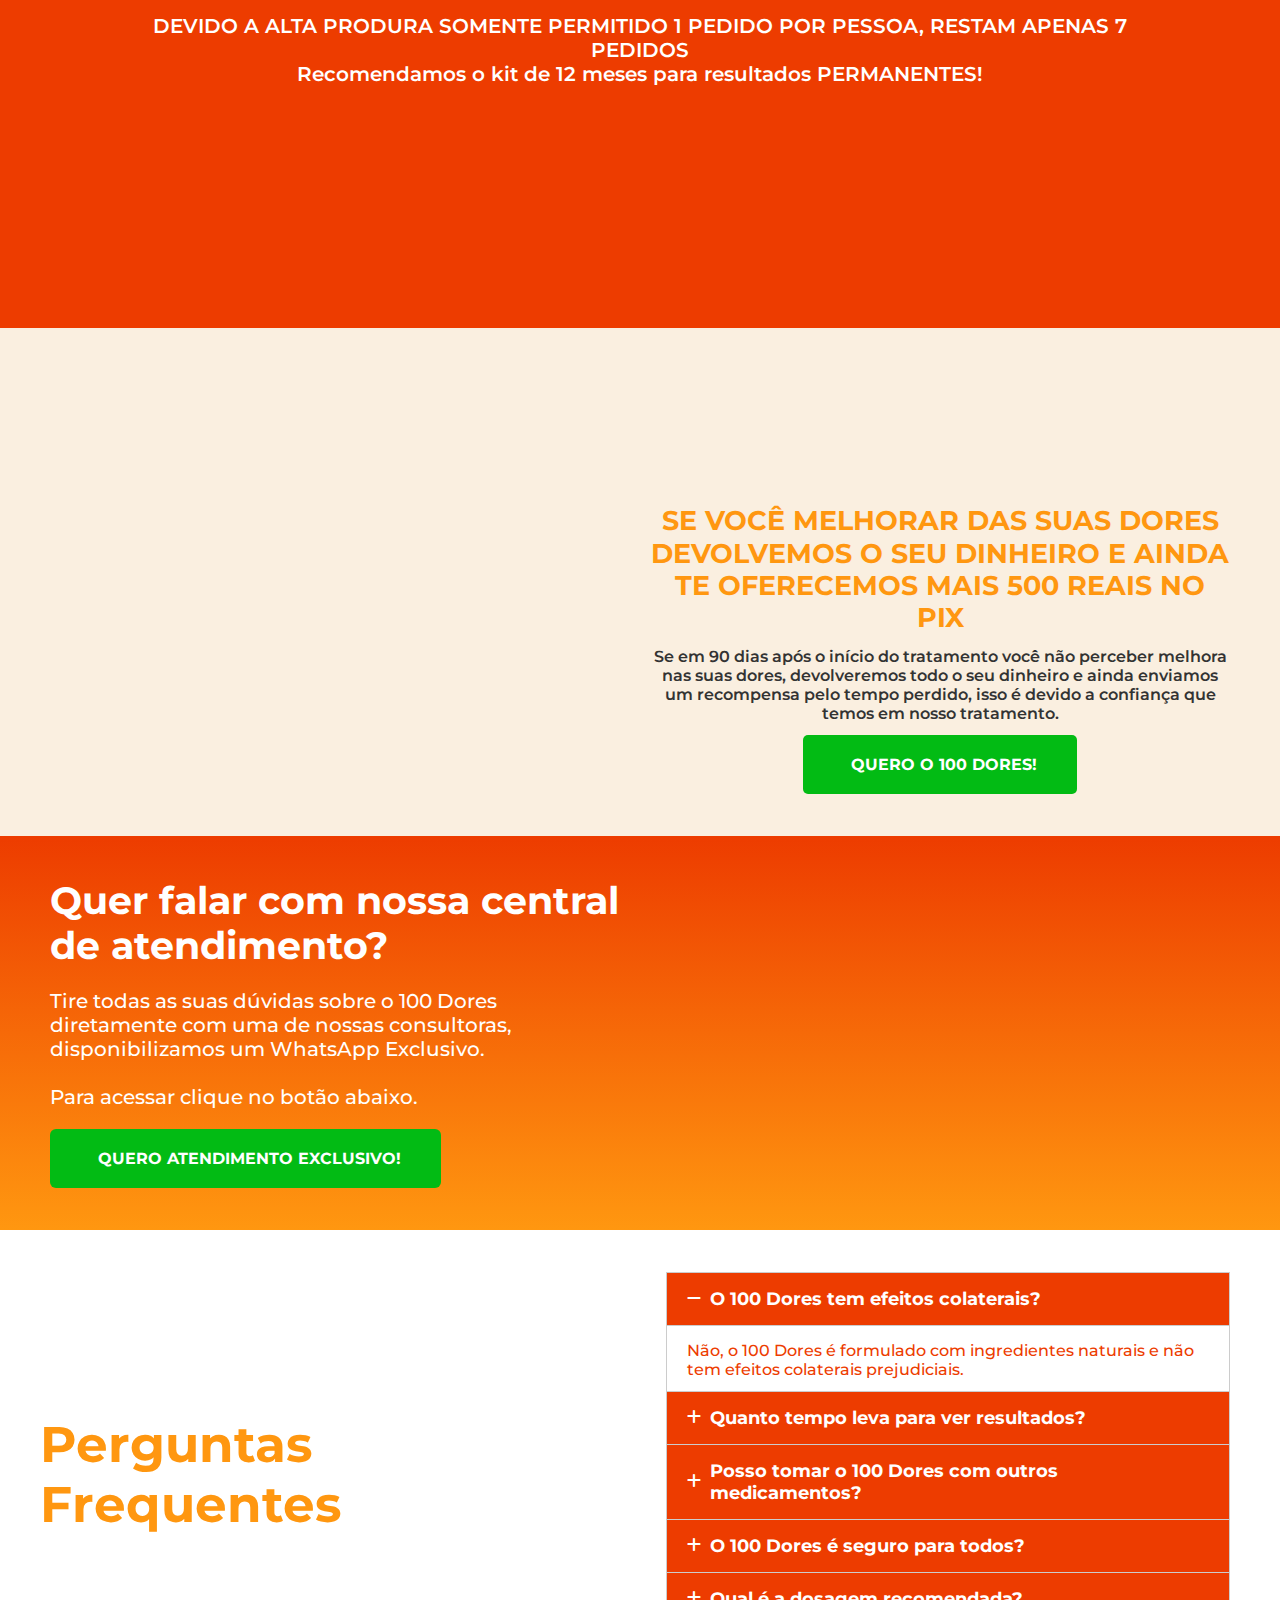
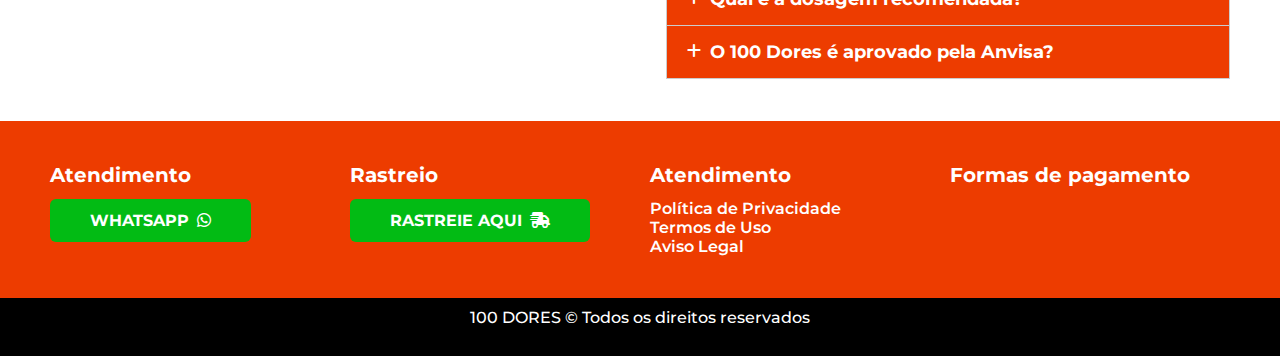
==== commit 84869e9f: "Correção de link do whatsm alteração, alteração da imagem do produto e alteração para payt" ====
--- a/index.html
+++ b/index.html
@@ -248,7 +248,7 @@
                                         <a target="_blank"
                                             data-slot="button-anchor" aria-labelledby="QUERO FALAR COM ESPECIALISTA"
                                             aria-label="QUERO FALAR COM ESPECIALISTA"
-                                            title="QUERO FALAR COM ESPECIALISTA" href="https://w.app/viver100dores"
+                                            title="QUERO FALAR COM ESPECIALISTA" href="https://wa.link/bz39xt"
                                             id="pageus-widget-button-button-anchor-2fc9d73f"
                                             class="pageus-widget-button-button-anchor-2fc9d73f animated-pulse"><span
                                                 data-slot="button-wrapper"
@@ -274,7 +274,7 @@
                                         class="widget-image-figure-6b00f21c widget-image-figure"><img
                                             data-slot="image-img" loading="lazy" width="0" height="0"
                                             class="widget-image-img-6b00f21c"
-                                            src="wp-content/uploads/2024/12/novo100dores.webp"
+                                            src="wp-content/uploads/2024/12/100dores-capa.png"
                                             alt="novo100dores"
                                             style="border: none; height: 100%; display: inline-block; max-width: 100%; overflow: clip; text-align: center; border-radius: 0px; vertical-align: middle; overflow-clip-margin: content-box; width: 580px; opacity: 1;">
                                     </div>
@@ -1336,10 +1336,11 @@
                                 <div data-slot="widget-container" id="pageus-widget-button-container-3f124a03"
                                     class="pageus-widget-button-container-3f124a03">
                                     <div data-slot="button-element" id="pageus-widget-button-button-wrapper-3f124a03"
-                                        class="pageus-widget-button-button-wrapper-3f124a03 button-font-family"><a
+                                        class="pageus-widget-button-button-wrapper-3f124a03 button-font-family">
+                                        <a
                                             data-slot="button-anchor" aria-labelledby="QUERO ALCANÇAR ESSES RESULTADOS!"
                                             aria-label="QUERO ALCANÇAR ESSES RESULTADOS!"
-                                            title="QUERO ALCANÇAR ESSES RESULTADOS!" href=""
+                                            title="QUERO ALCANÇAR ESSES RESULTADOS!" href="#preco"
                                             id="pageus-widget-button-button-anchor-3f124a03"
                                             class="pageus-widget-button-button-anchor-3f124a03"><span
                                                 data-slot="button-wrapper"
@@ -1901,7 +1902,8 @@
                                         class="pageus-widget-button-button-wrapper-6b18d9e4 button-font-family"><a
                                             data-slot="button-anchor" aria-labelledby="QUERO VIVER BEM!"
                                             aria-label="QUERO VIVER BEM!" title="QUERO VIVER BEM!"
-                                            href="https://w.app/viver100dores" id="pageus-widget-button-button-anchor-6b18d9e4"
+                                            target="_blank"
+                                            href="https://wa.link/bz39xt" id="pageus-widget-button-button-anchor-6b18d9e4"
                                             class="pageus-widget-button-button-anchor-6b18d9e4"><span
                                                 data-slot="button-wrapper"
                                                 id="pageus-widget-button-button-content-wrapper-6b18d9e4"
@@ -2041,7 +2043,7 @@
                                 id="pageus-widget-image-340be3eb" class="pageus-widget-image-340be3eb     widget-image">
                                 <div data-slot="widget-container" id="pageus-widget-image-container-340be3eb"
                                     class="pageus-widget-image-container-340be3eb">
-                                    <a data-slot="image-link" href="https://ev.braip.com/ref?pl=pla4jzm9&ck=chewk951&af=afiyd2lq47">
+                                    <a data-slot="image-link" href="https://seguro.payt.com.br/a/5E0eMYJjhKw5e7Ka">
                                         <div data-slot="image-wrapper"
                                             class="widget-image-figure-340be3eb widget-image-figure"><img
                                                 data-slot="image-img" loading="lazy" width="0" height="0"
@@ -2057,7 +2059,7 @@
                                 id="pageus-widget-image-1b490969" class="pageus-widget-image-1b490969     widget-image">
                                 <div data-slot="widget-container" id="pageus-widget-image-container-1b490969"
                                     class="pageus-widget-image-container-1b490969">
-                                    <a data-slot="image-link" href="https://ev.braip.com/ref?pl=plawng1w&ck=chewk951&af=afiyd2lq47">
+                                    <a data-slot="image-link" href="https://seguro.payt.com.br/a/8xQW390PUA0loGg3">
                                         <div data-slot="image-wrapper"
                                             class="widget-image-figure-1b490969 widget-image-figure"><img
                                                 data-slot="image-img" loading="lazy" width="0" height="0"
@@ -2073,7 +2075,7 @@
                                 id="pageus-widget-image-824853ee" class="pageus-widget-image-824853ee     widget-image">
                                 <div data-slot="widget-container" id="pageus-widget-image-container-824853ee"
                                     class="pageus-widget-image-container-824853ee">
-                                    <a data-slot="image-link" href="https://ev.braip.com/ref?pl=pla4jlrv&ck=chewk951&af=afiyd2lq47">
+                                    <a data-slot="image-link" href="https://seguro.payt.com.br/a/KM3WL2OLFQD0oAQr">
                                         <div data-slot="image-wrapper"
                                             class="widget-image-figure-824853ee widget-image-figure"><img
                                                 data-slot="image-img" loading="lazy" width="0" height="0"
@@ -2237,7 +2239,7 @@
                                         <a
                                             data-slot="button-anchor" aria-labelledby="quero atendimento exclusivo!"
                                             aria-label="quero atendimento exclusivo!"
-                                            title="quero atendimento exclusivo!" target="_blank" href="https://w.app/viver100dores"
+                                            title="quero atendimento exclusivo!" target="_blank" href="https://wa.link/bz39xt"
                                             id="pageus-widget-button-button-anchor-85ec6e61"
                                             class="pageus-widget-button-button-anchor-85ec6e61"><span
                                                 data-slot="button-wrapper"
@@ -2502,7 +2504,7 @@
                                         class="pageus-widget-button-button-wrapper-99ad0201 button-font-family">
                                         <a target="_blank"
                                             data-slot="button-anchor" aria-labelledby="WHATSAPP" aria-label="WHATSAPP"
-                                            title="WHATSAPP" href="https://w.app/viver100dores"
+                                            title="WHATSAPP" href="https://wa.link/bz39xt"
                                             id="pageus-widget-button-button-anchor-99ad0201"
                                             class="pageus-widget-button-button-anchor-99ad0201">
                                             <span
--- a/4c8de2de-a0be-4e1c-872f-f97ee5f3d234.css
+++ b/4c8de2de-a0be-4e1c-872f-f97ee5f3d234.css
@@ -22,7 +22,7 @@
 }
 
 body {
-    background: #fff;
+    background: #FAEFE0;
     -webkit-font-smoothing: antialiased
 }
 
--- a/4c8de2de-a0be-4e1c-872f-f97ee5f3d234.css
+++ b/4c8de2de-a0be-4e1c-872f-f97ee5f3d234.css
@@ -22,7 +22,7 @@
 }
 
 body {
-    background: #fff;
+    background: #FAEFE0;
     -webkit-font-smoothing: antialiased
 }
 
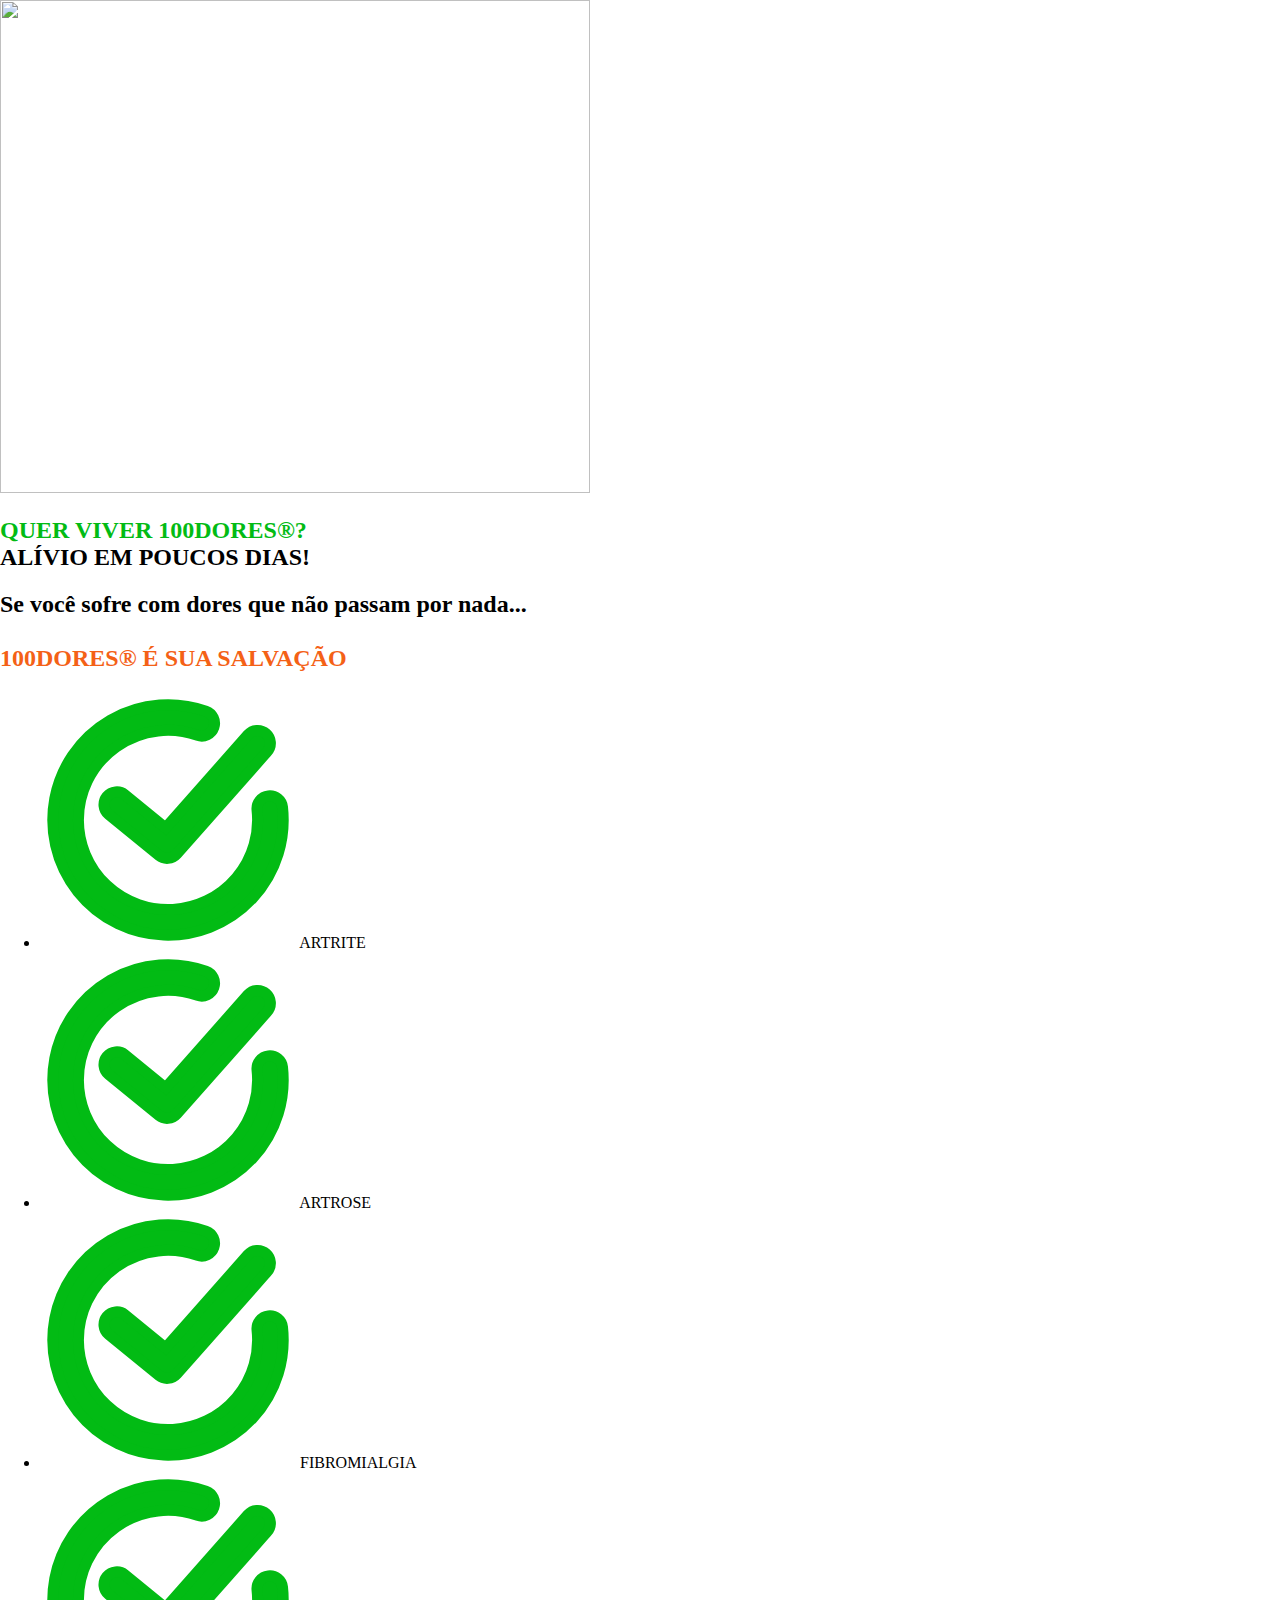
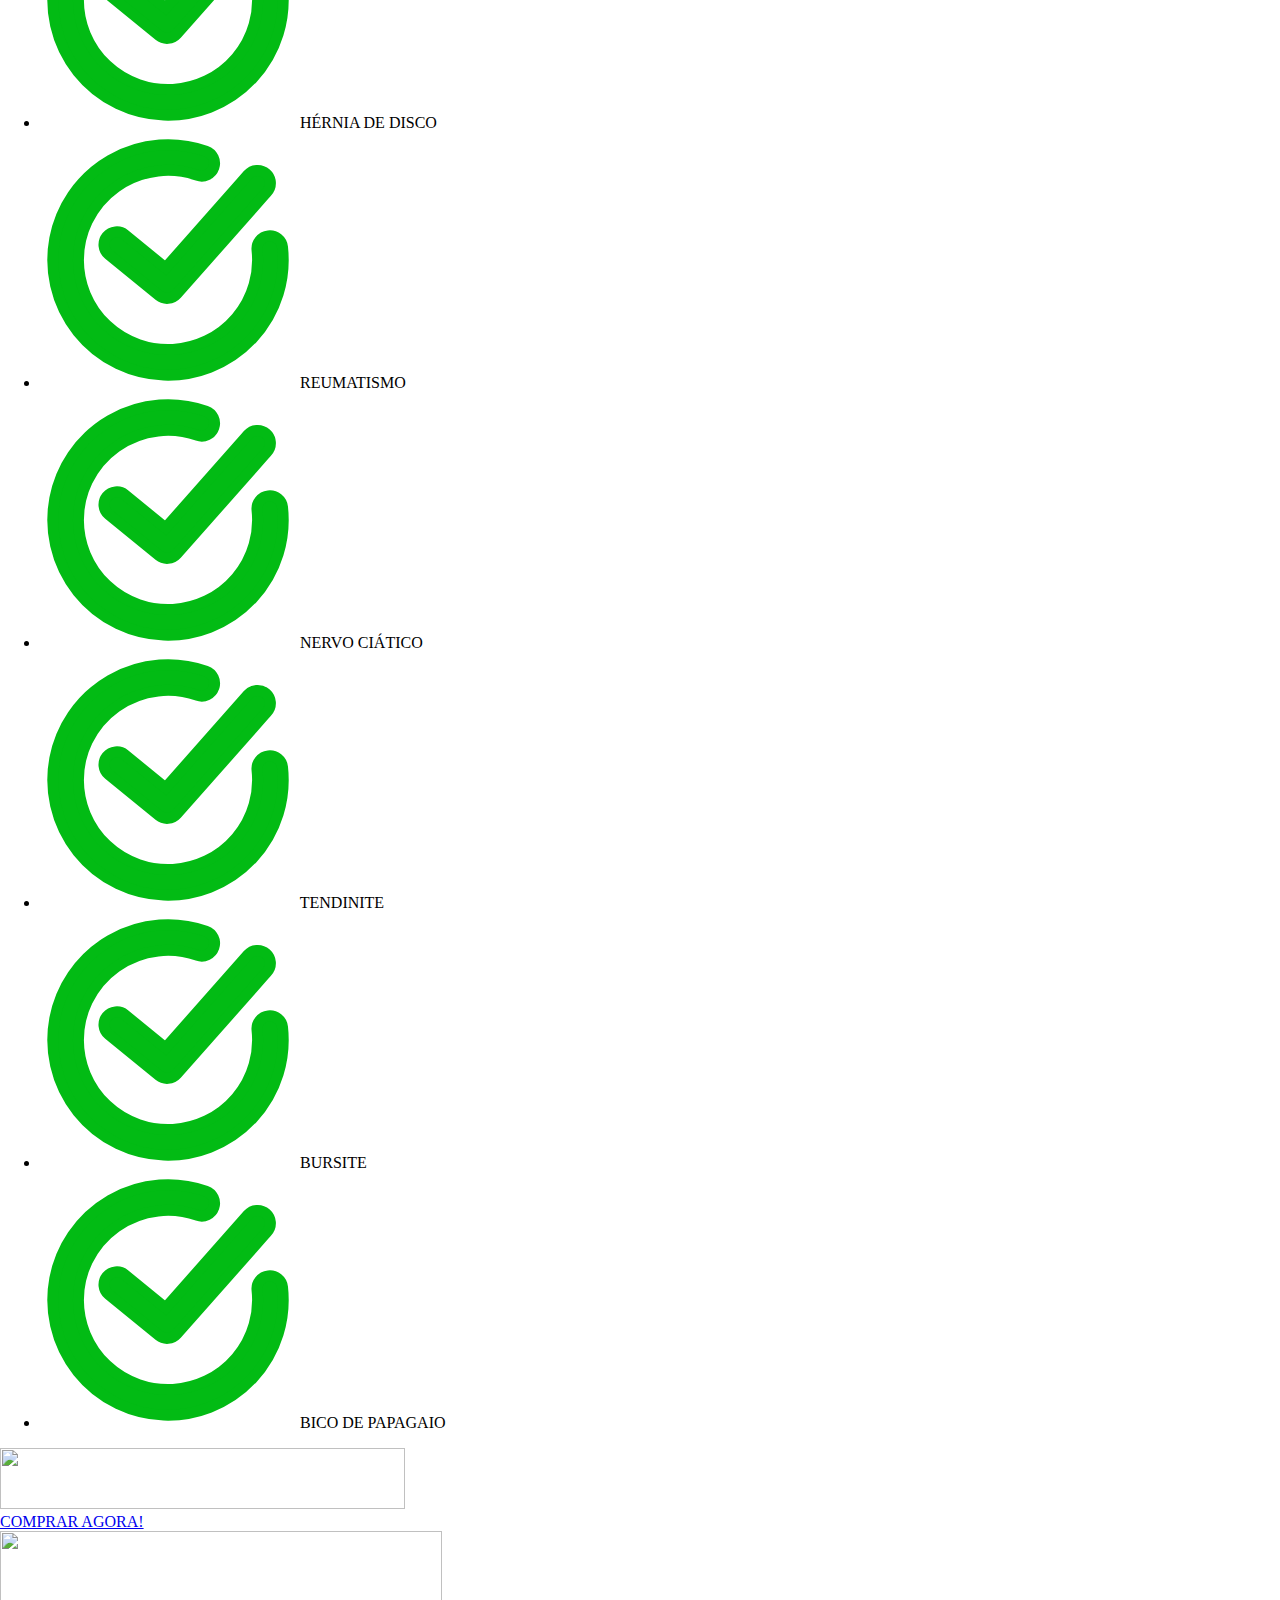
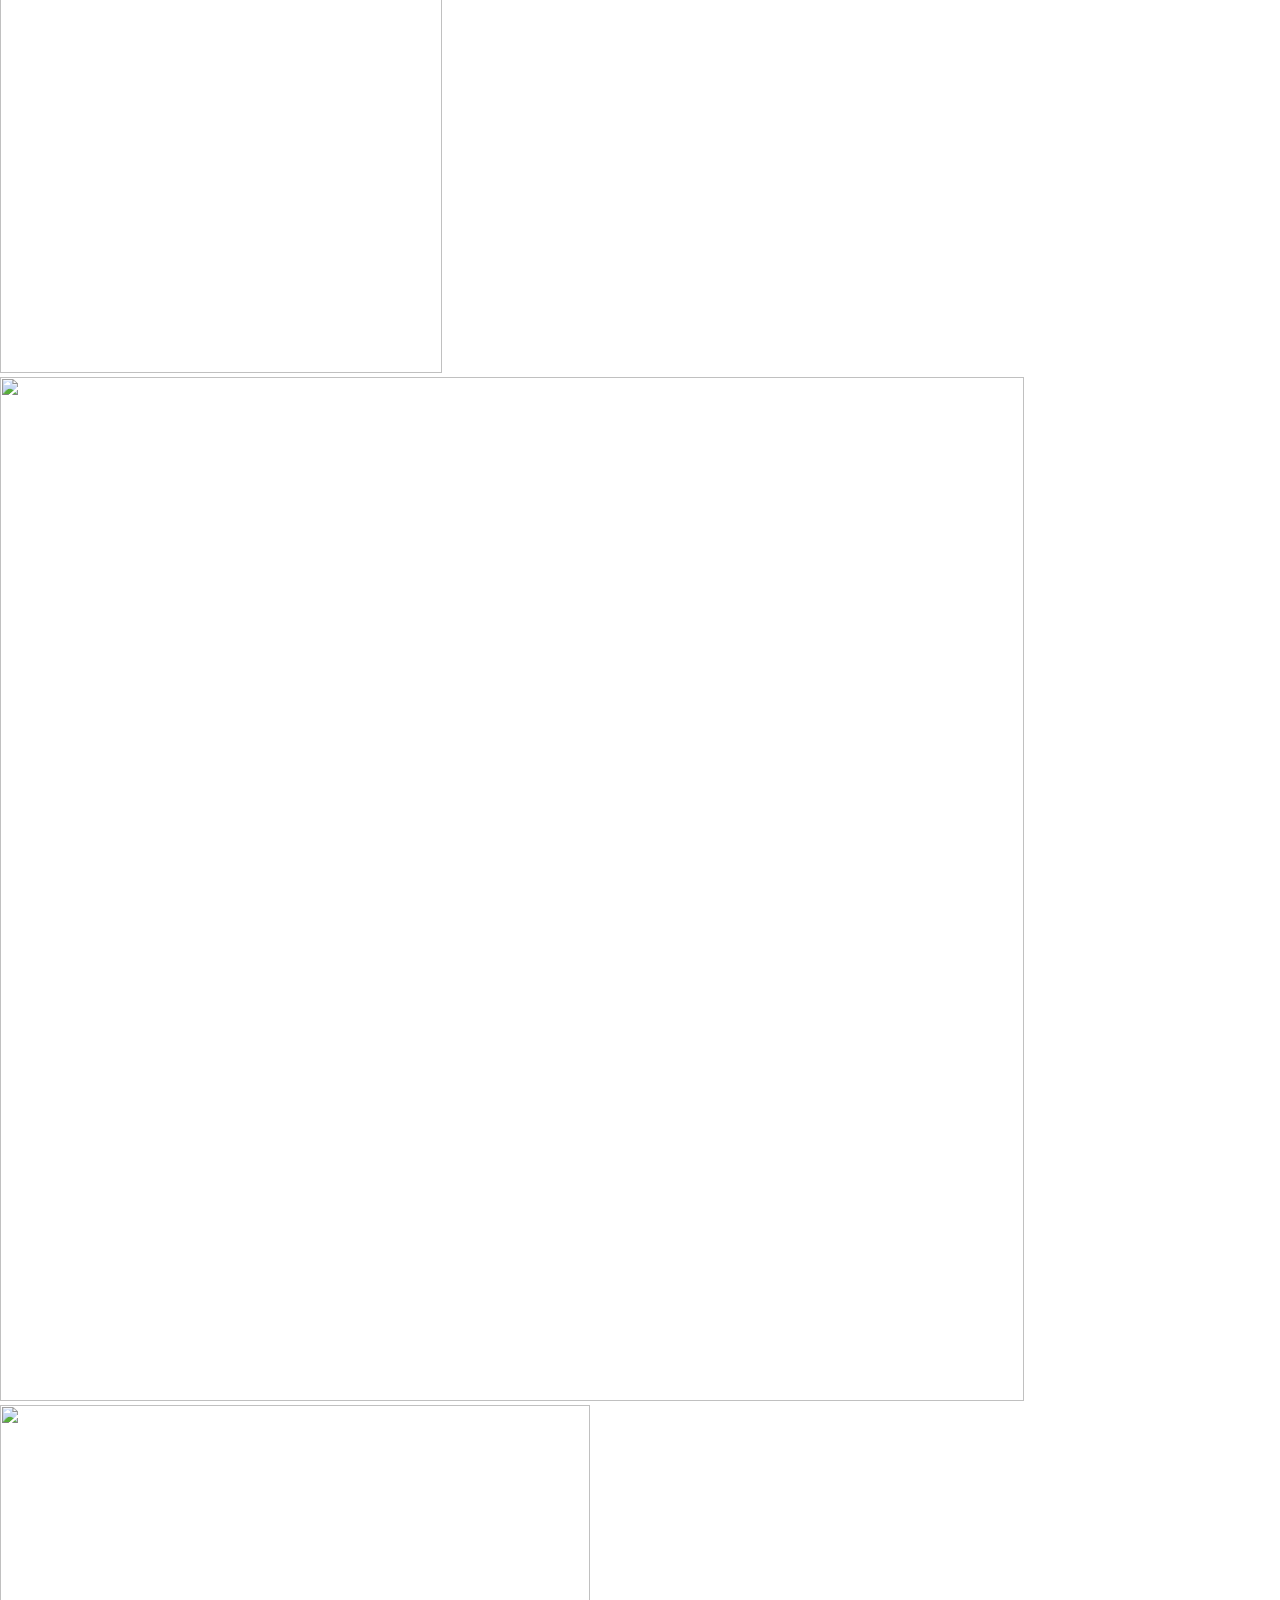
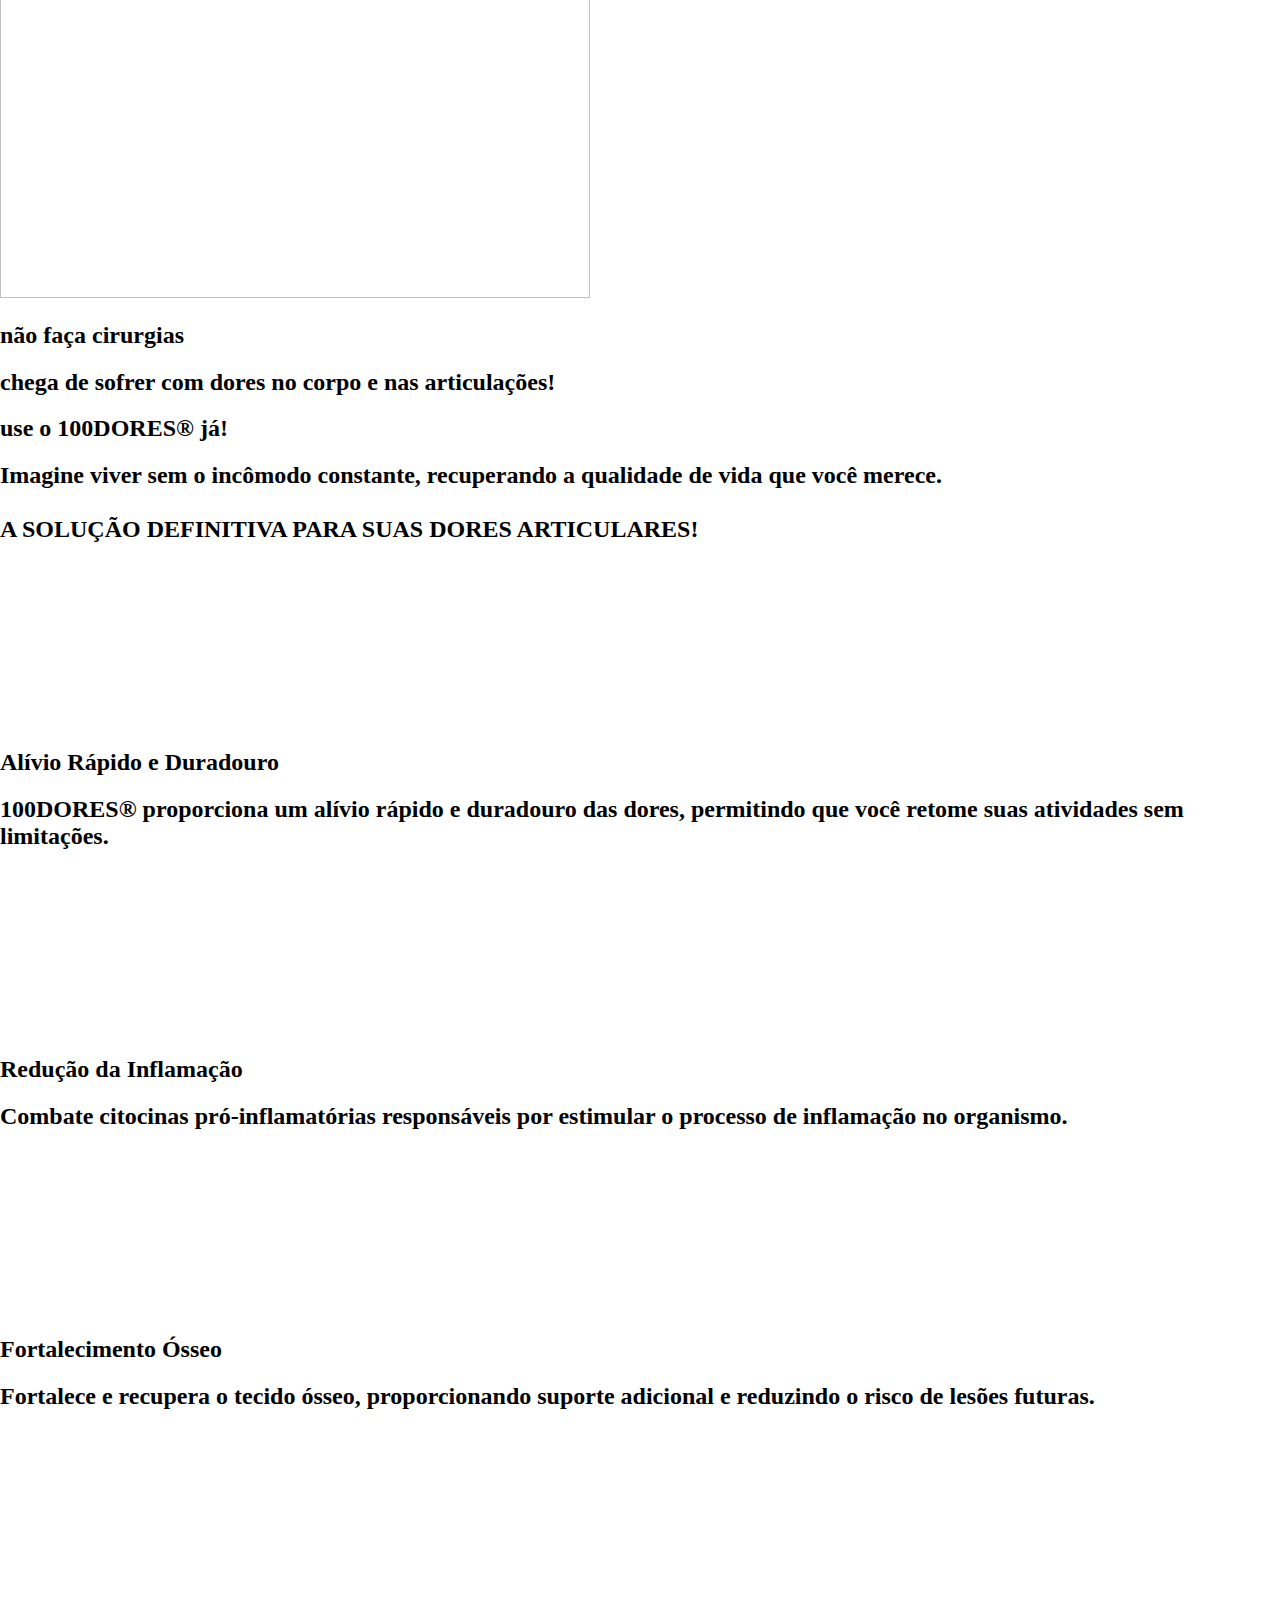
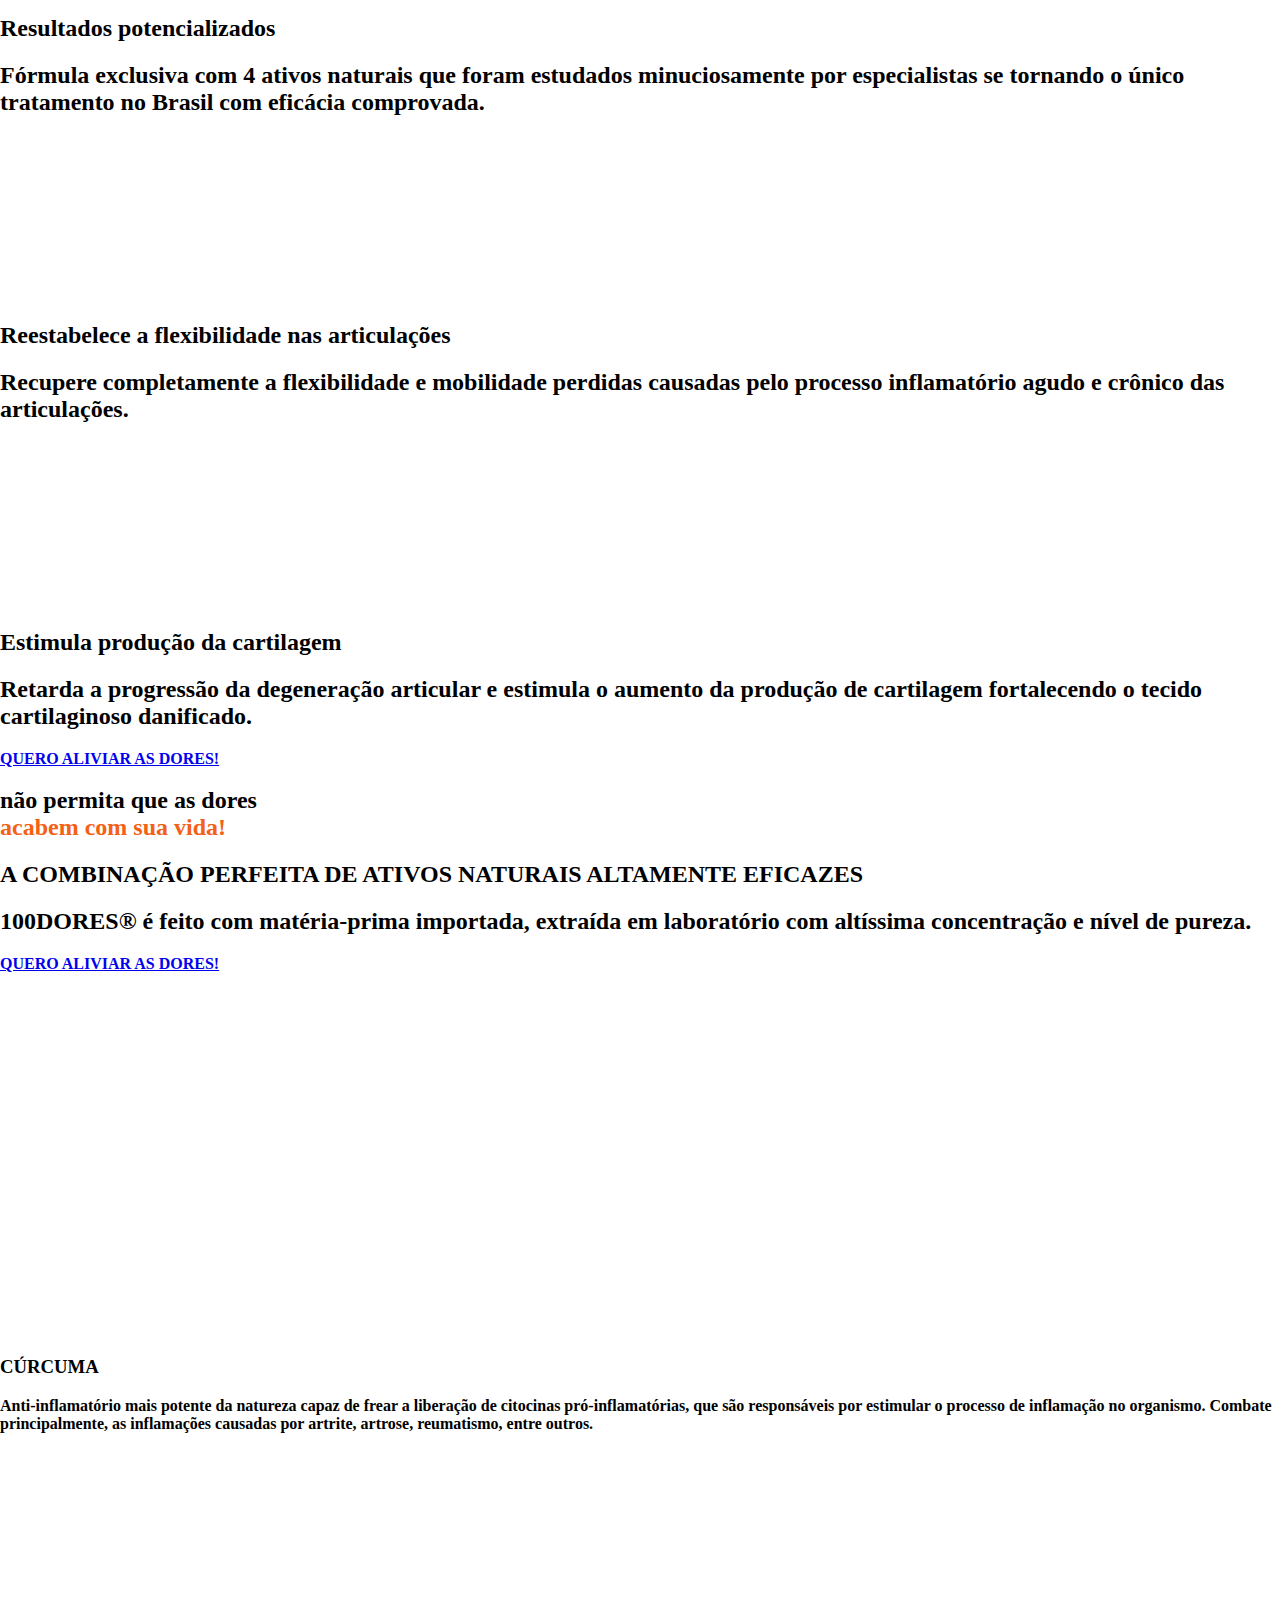
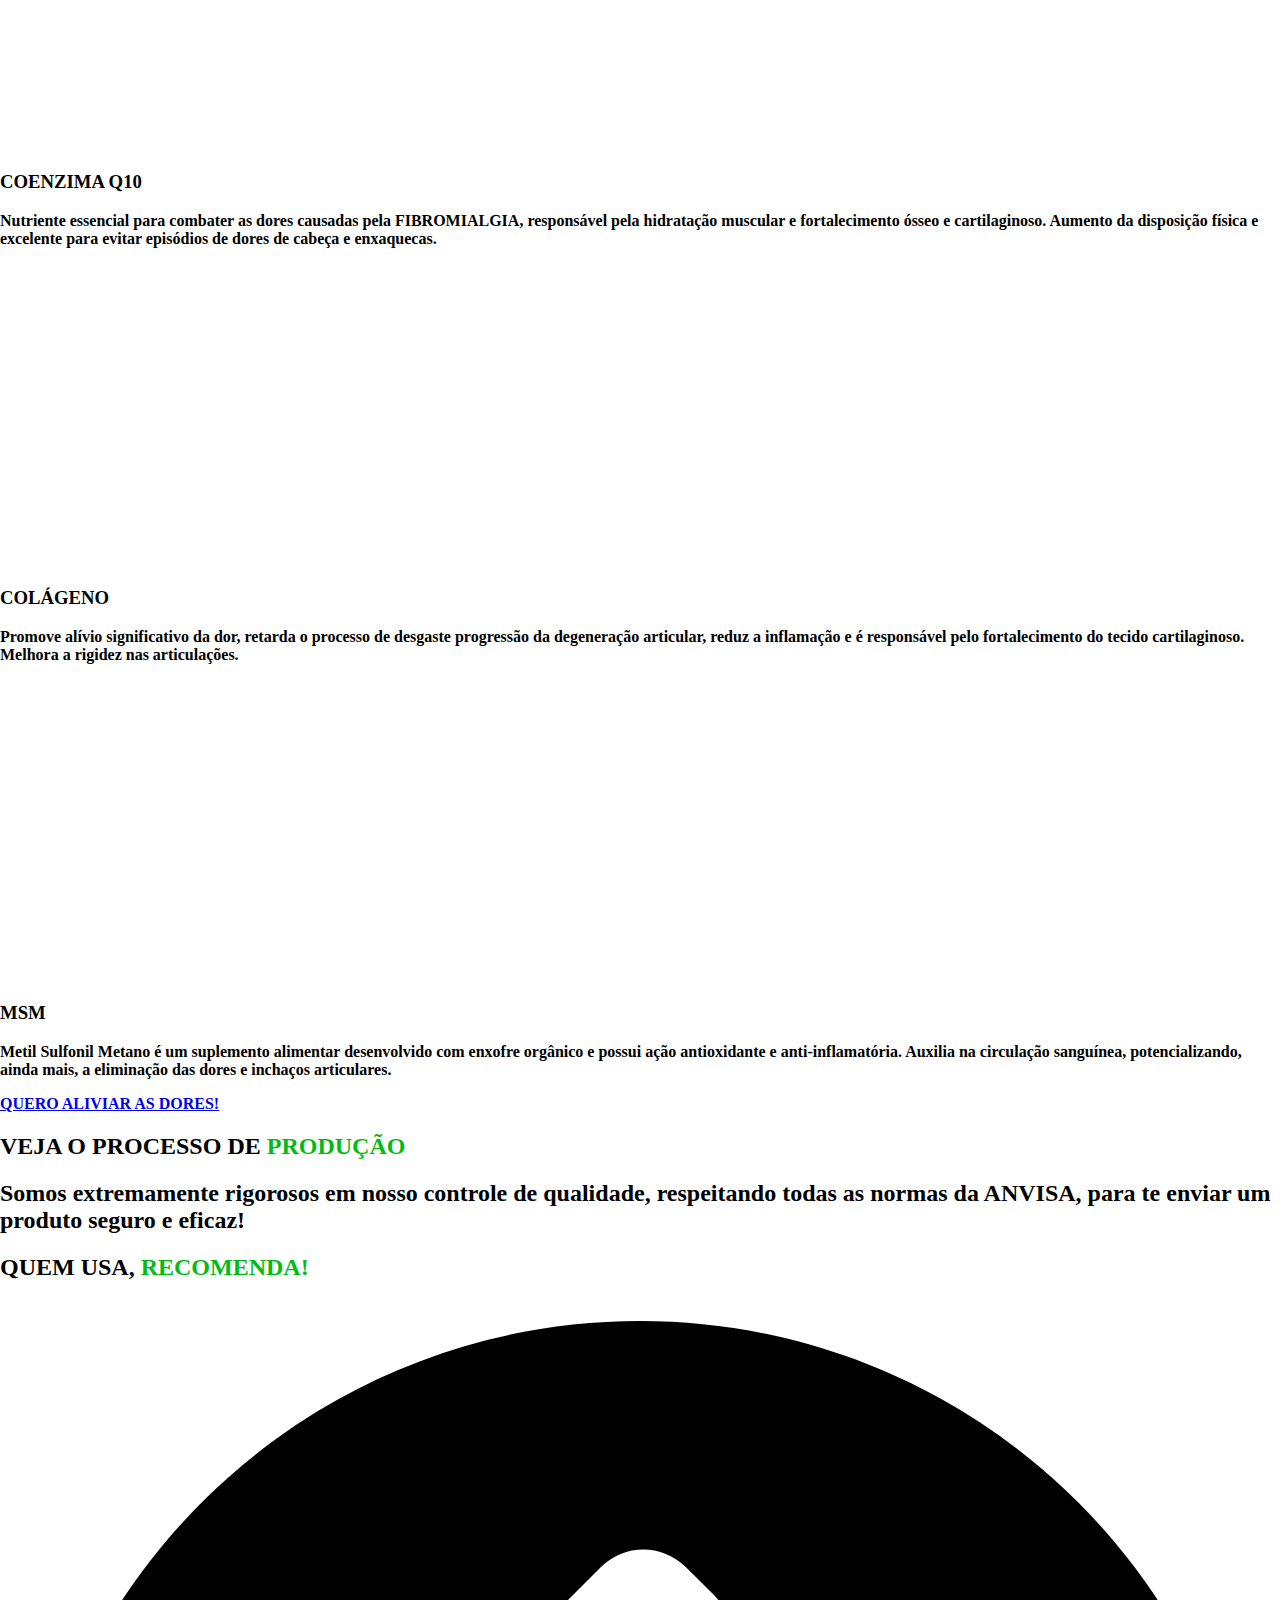
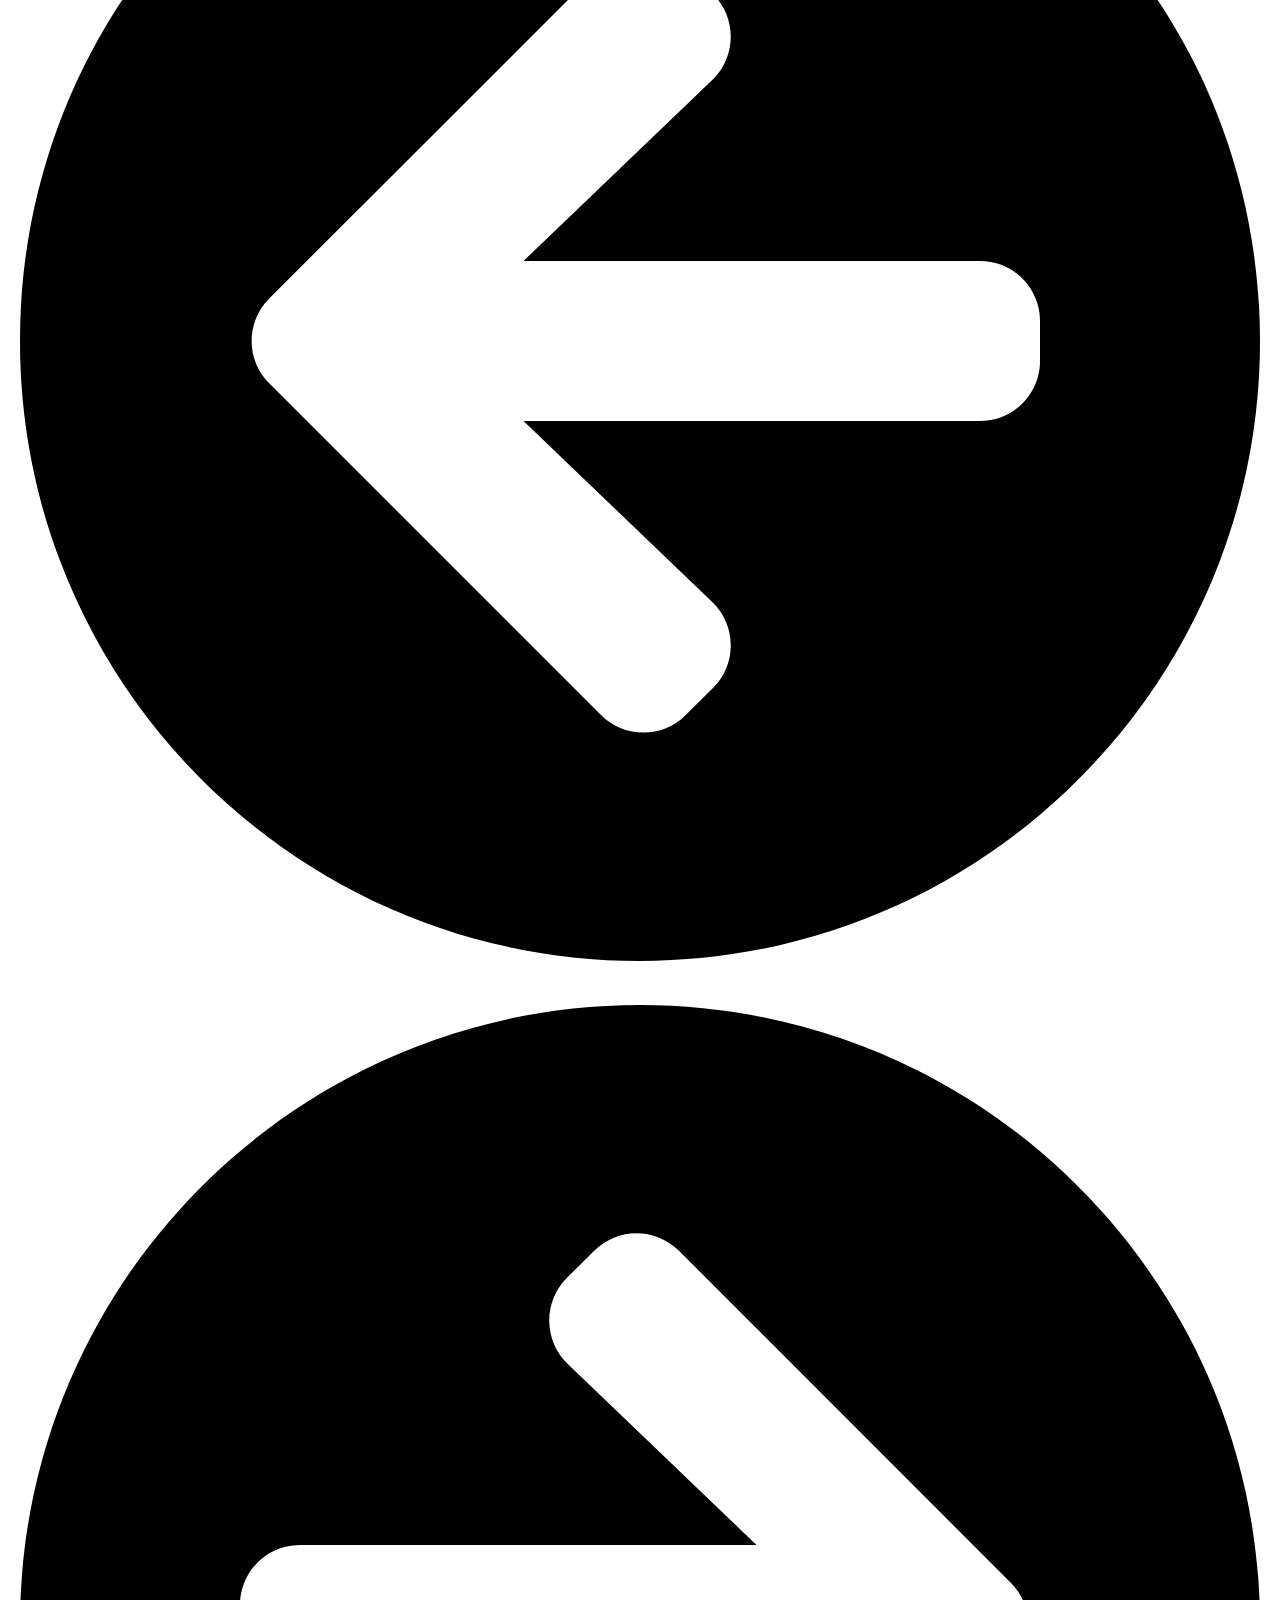
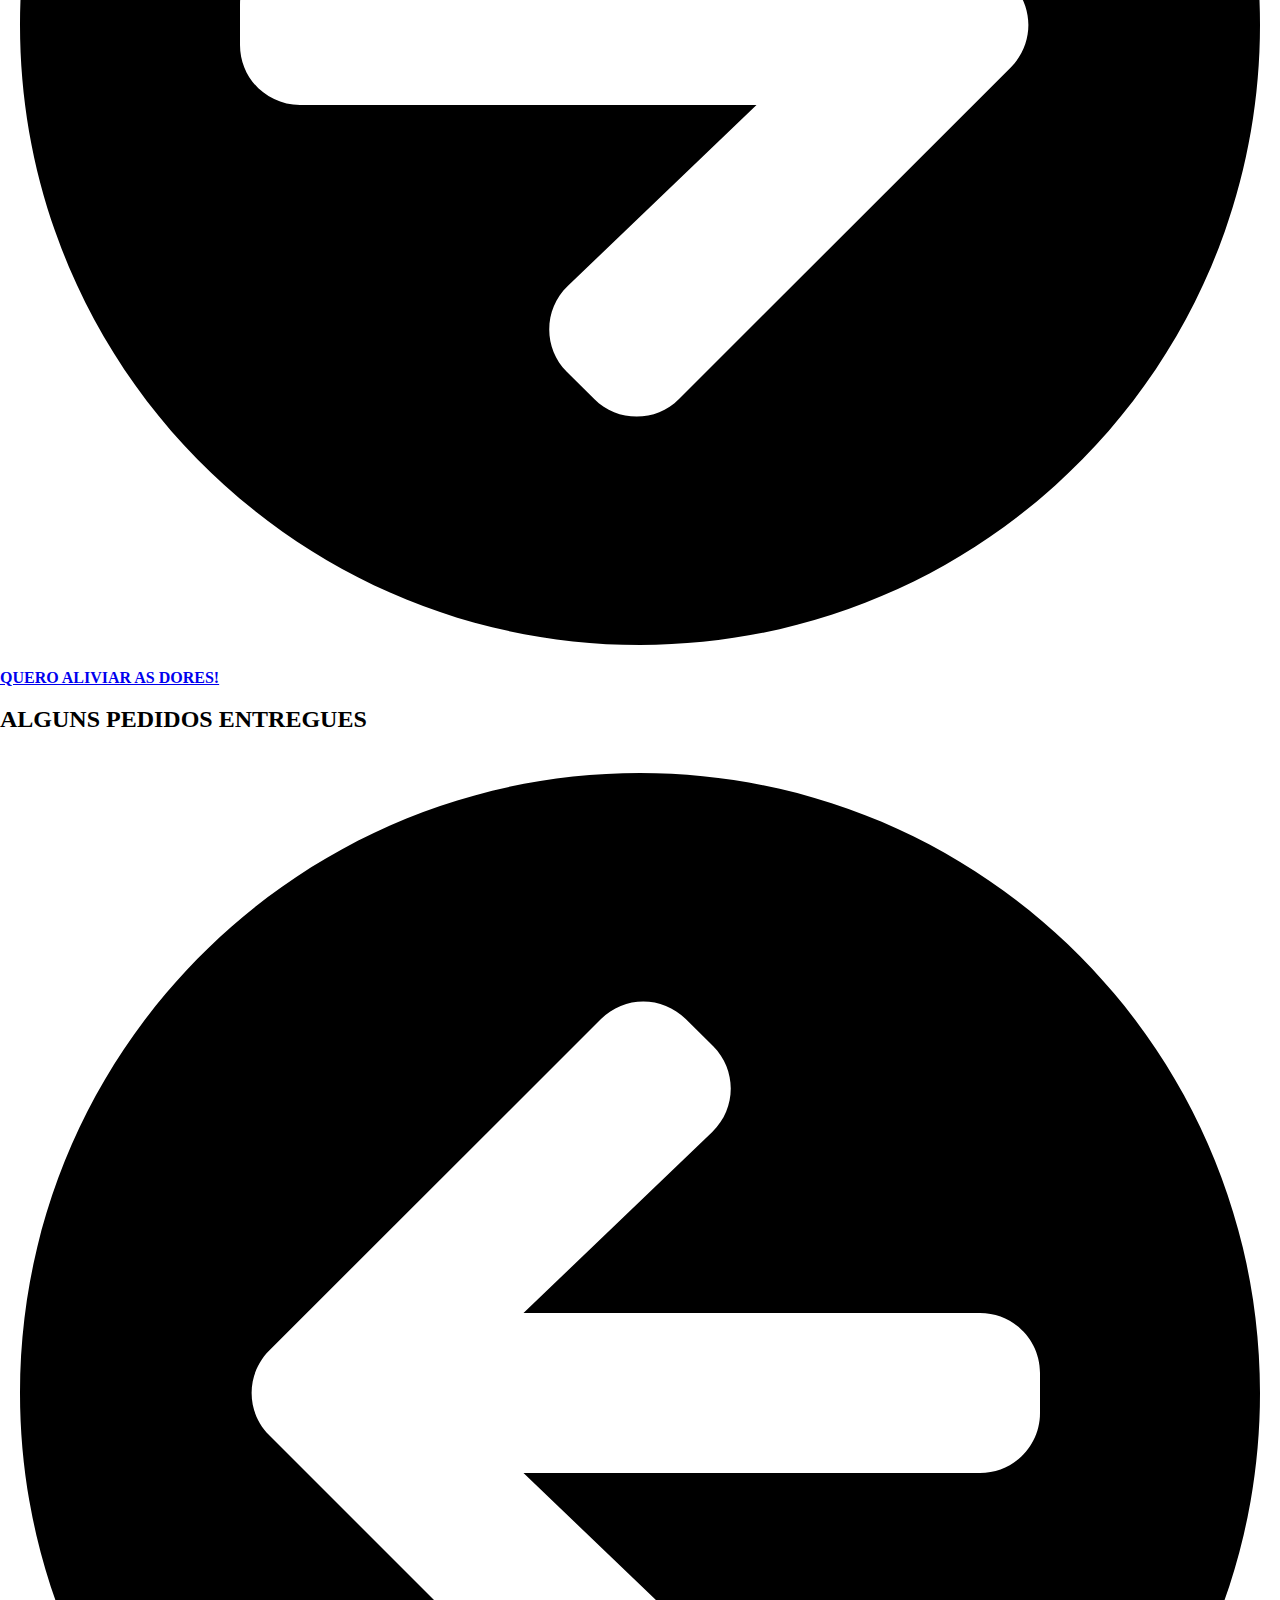
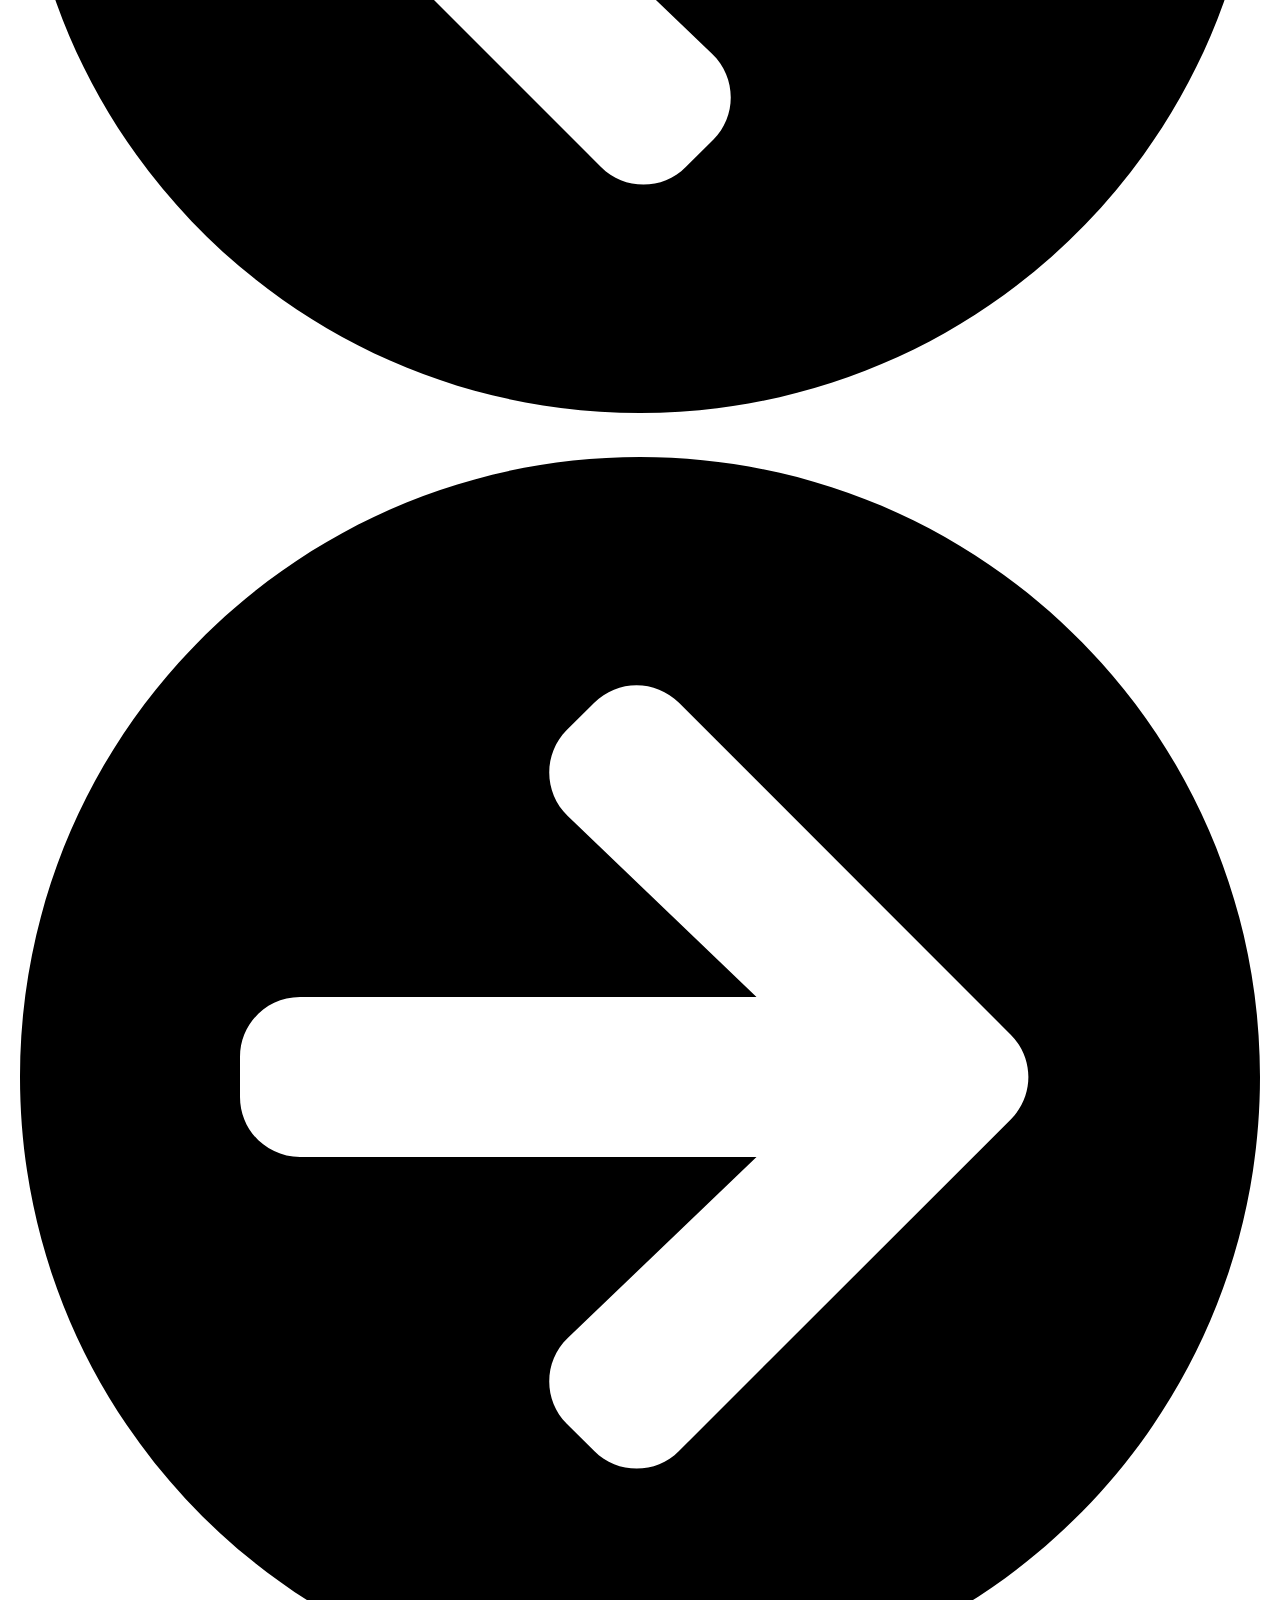
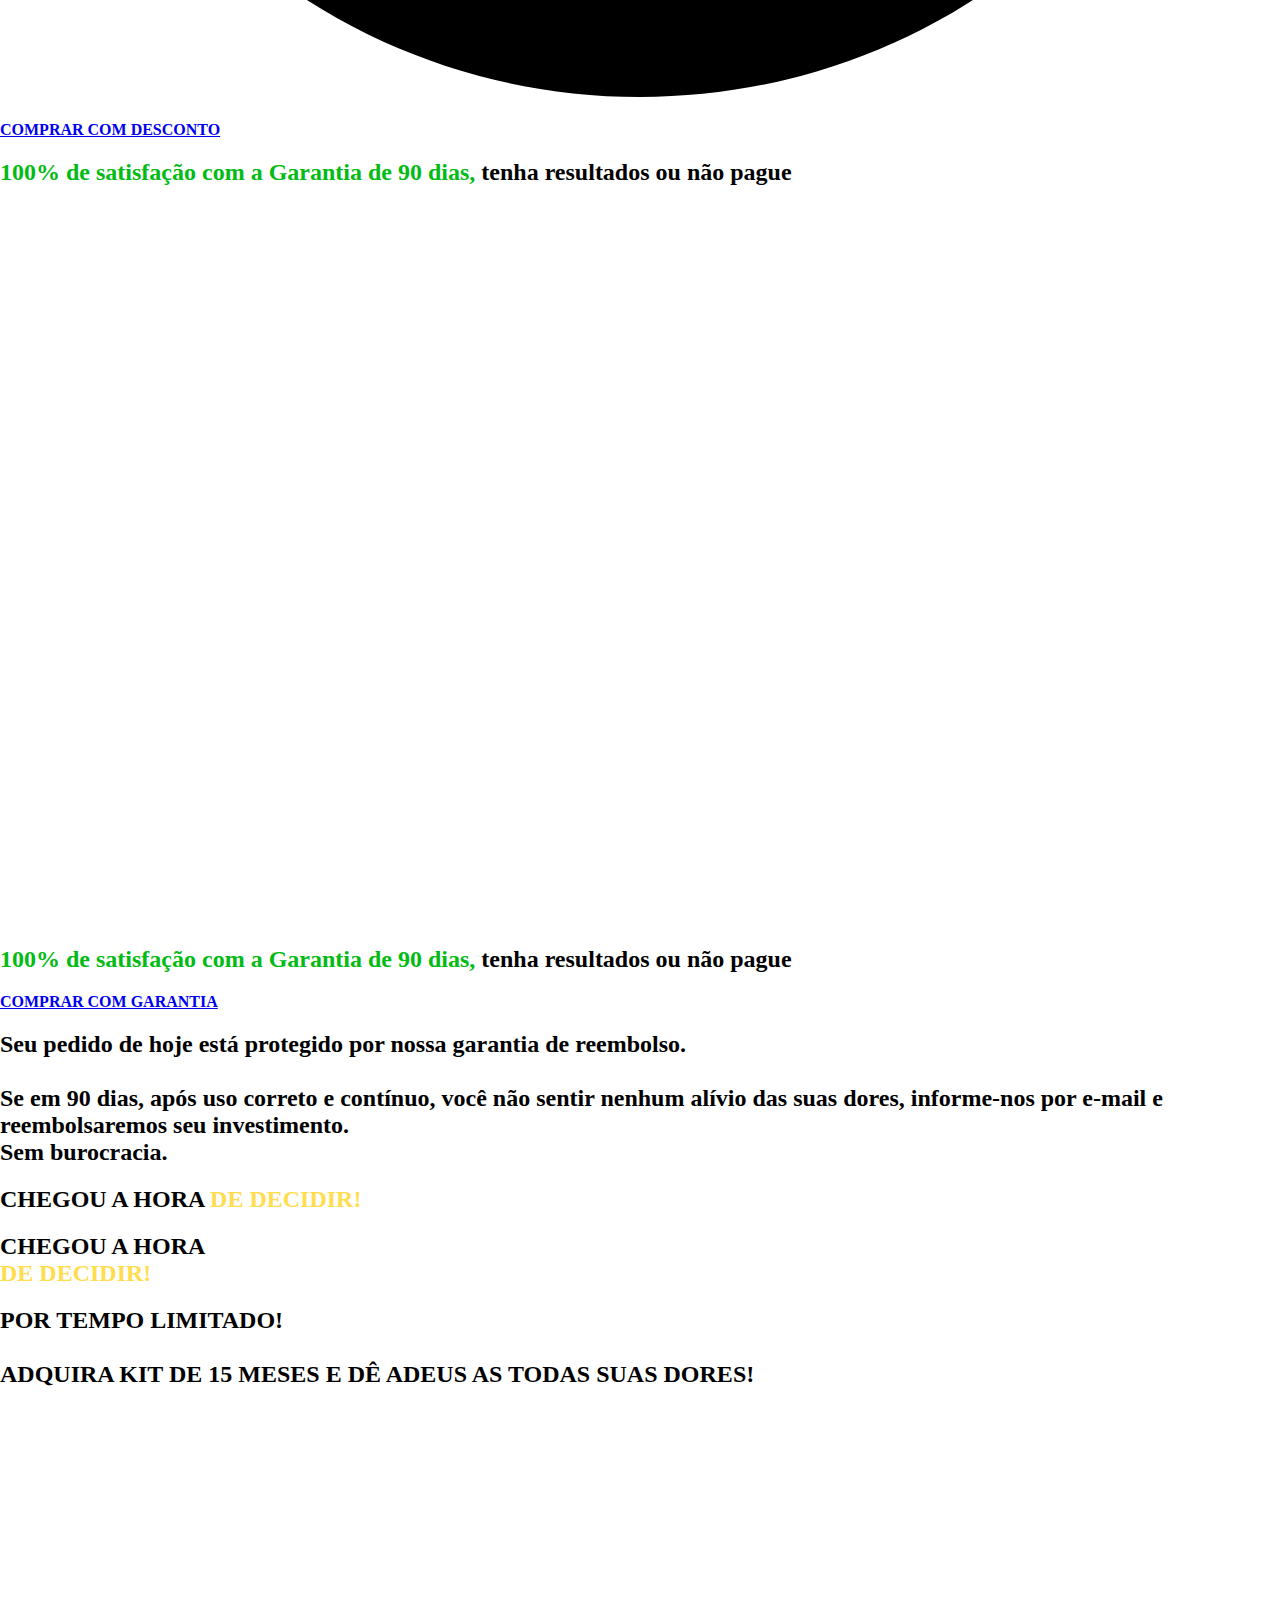
==== commit a122aa10: "Nova versão com preços atualizados" ====
--- a/index.html
+++ b/index.html
@@ -2,2756 +2,2791 @@
 <html lang="pt-BR">
 
 <head>
-    <link rel="stylesheet" href="https://cdn.jsdelivr.net/npm/swiper@11/swiper-bundle.min.css">
-    <script async="" src="https://cdn.jsdelivr.net/npm/swiper@11/swiper-bundle.min.js"></script>
     <meta charset="UTF-8">
-    <script 1142906930145375=""></script>
-    <meta name="viewport" content="width=device-width, initial-scale=1.0, viewport-fit=cover">
-    <title>100 DORES</title>
-    <meta name="description" content="100 DORES">
-    <meta property="og:type" content="website">
-    <meta property="og:title" content="100 DORES">
-    <meta property="og:site_name" content="100 DORES">
-    <meta property="og:image" content="https://utfs.io/f/733ca1bc-6b4c-4482-a0c8-2d63fd5f6bce-b230kk.47.10.jpeg">
-    <meta property="og:url" content="https://vivo100dores.shop/">
-    <meta name="robots" content="index, follow">
-
-    <link rel="icon" type="image/png" href="favicon-96x96.png" sizes="96x96" />
-    <link rel="icon" type="image/svg+xml" href="favicon.svg" />
-    <link rel="shortcut icon" href="favicon.ico" />
-    <link rel="apple-touch-icon" sizes="180x180" href="apple-touch-icon.png" />
-    <meta name="apple-mobile-web-app-title" content="100Dores" />
-    <link rel="manifest" href="site.webmanifest" />
-
-    <!-- Preconnect para o Google Fonts -->
-    <link rel="preconnect" href="https://fonts.googleapis.com">
-    <link rel="preconnect" href="https://fonts.gstatic.com" crossorigin="">
-    <!-- Preload para a família de fontes usada -->
-    <link rel="preload" href="https://fonts.googleapis.com/css2?family=Roboto:wght@400;700&amp;display=swap" as="style"
-        onload="this.onload=null;this.rel='stylesheet'">
-    <!-- Fallback caso o JavaScript esteja desabilitado --><noscript>
-        <link rel="stylesheet" href="https://fonts.googleapis.com/css2?family=Roboto:wght@400;700&display=swap">
+    <title>100DORES Oficial® &#8211; Alívio das dores nas articulações de forma natural</title>
+    <meta name='robots' content='max-image-preview:large' />
+    <style>
+        img:is([sizes="auto" i], [sizes^="auto," i]) {
+            contain-intrinsic-size: 3000px 1500px
+        }
+    </style>
+    <link rel="alternate" type="application/rss+xml" title="Feed para 100DORES Oficial® &raquo;" href="https://adeusdormaldita.online/feed/" />
+    <link rel="alternate" type="application/rss+xml" title="Feed de comentários para 100DORES Oficial® &raquo;" href="https://adeusdormaldita.online/comments/feed/" />
+    <script>
+        window._wpemojiSettings = {
+            "baseUrl": "https:\/\/s.w.org\/images\/core\/emoji\/15.0.3\/72x72\/",
+            "ext": ".png",
+            "svgUrl": "https:\/\/s.w.org\/images\/core\/emoji\/15.0.3\/svg\/",
+            "svgExt": ".svg",
+            "source": {
+                "concatemoji": "https:\/\/adeusdormaldita.online\/wp-includes\/js\/wp-emoji-release.min.js?ver=6.7.2"
+            }
+        };
+        /*! This file is auto-generated */
+        ! function(i, n) {
+            var o, s, e;
+
+            function c(e) {
+                try {
+                    var t = {
+                        supportTests: e,
+                        timestamp: (new Date).valueOf()
+                    };
+                    sessionStorage.setItem(o, JSON.stringify(t))
+                } catch (e) {}
+            }
+
+            function p(e, t, n) {
+                e.clearRect(0, 0, e.canvas.width, e.canvas.height), e.fillText(t, 0, 0);
+                var t = new Uint32Array(e.getImageData(0, 0, e.canvas.width, e.canvas.height).data),
+                    r = (e.clearRect(0, 0, e.canvas.width, e.canvas.height), e.fillText(n, 0, 0), new Uint32Array(e.getImageData(0, 0, e.canvas.width, e.canvas.height).data));
+                return t.every(function(e, t) {
+                    return e === r[t]
+                })
+            }
+
+            function u(e, t, n) {
+                switch (t) {
+                    case "flag":
+                        return n(e, "\ud83c\udff3\ufe0f\u200d\u26a7\ufe0f", "\ud83c\udff3\ufe0f\u200b\u26a7\ufe0f") ? !1 : !n(e, "\ud83c\uddfa\ud83c\uddf3", "\ud83c\uddfa\u200b\ud83c\uddf3") && !n(e, "\ud83c\udff4\udb40\udc67\udb40\udc62\udb40\udc65\udb40\udc6e\udb40\udc67\udb40\udc7f", "\ud83c\udff4\u200b\udb40\udc67\u200b\udb40\udc62\u200b\udb40\udc65\u200b\udb40\udc6e\u200b\udb40\udc67\u200b\udb40\udc7f");
+                    case "emoji":
+                        return !n(e, "\ud83d\udc26\u200d\u2b1b", "\ud83d\udc26\u200b\u2b1b")
+                }
+                return !1
+            }
+
+            function f(e, t, n) {
+                var r = "undefined" != typeof WorkerGlobalScope && self instanceof WorkerGlobalScope ? new OffscreenCanvas(300, 150) : i.createElement("canvas"),
+                    a = r.getContext("2d", {
+                        willReadFrequently: !0
+                    }),
+                    o = (a.textBaseline = "top", a.font = "600 32px Arial", {});
+                return e.forEach(function(e) {
+                    o[e] = t(a, e, n)
+                }), o
+            }
+
+            function t(e) {
+                var t = i.createElement("script");
+                t.src = e, t.defer = !0, i.head.appendChild(t)
+            }
+            "undefined" != typeof Promise && (o = "wpEmojiSettingsSupports", s = ["flag", "emoji"], n.supports = {
+                everything: !0,
+                everythingExceptFlag: !0
+            }, e = new Promise(function(e) {
+                i.addEventListener("DOMContentLoaded", e, {
+                    once: !0
+                })
+            }), new Promise(function(t) {
+                var n = function() {
+                    try {
+                        var e = JSON.parse(sessionStorage.getItem(o));
+                        if ("object" == typeof e && "number" == typeof e.timestamp && (new Date).valueOf() < e.timestamp + 604800 && "object" == typeof e.supportTests) return e.supportTests
+                    } catch (e) {}
+                    return null
+                }();
+                if (!n) {
+                    if ("undefined" != typeof Worker && "undefined" != typeof OffscreenCanvas && "undefined" != typeof URL && URL.createObjectURL && "undefined" != typeof Blob) try {
+                        var e = "postMessage(" + f.toString() + "(" + [JSON.stringify(s), u.toString(), p.toString()].join(",") + "));",
+                            r = new Blob([e], {
+                                type: "text/javascript"
+                            }),
+                            a = new Worker(URL.createObjectURL(r), {
+                                name: "wpTestEmojiSupports"
+                            });
+                        return void(a.onmessage = function(e) {
+                            c(n = e.data), a.terminate(), t(n)
+                        })
+                    } catch (e) {}
+                    c(n = f(s, u, p))
+                }
+                t(n)
+            }).then(function(e) {
+                for (var t in e) n.supports[t] = e[t], n.supports.everything = n.supports.everything && n.supports[t], "flag" !== t && (n.supports.everythingExceptFlag = n.supports.everythingExceptFlag && n.supports[t]);
+                n.supports.everythingExceptFlag = n.supports.everythingExceptFlag && !n.supports.flag, n.DOMReady = !1, n.readyCallback = function() {
+                    n.DOMReady = !0
+                }
+            }).then(function() {
+                return e
+            }).then(function() {
+                var e;
+                n.supports.everything || (n.readyCallback(), (e = n.source || {}).concatemoji ? t(e.concatemoji) : e.wpemoji && e.twemoji && (t(e.twemoji), t(e.wpemoji)))
+            }))
+        }((window, document), window._wpemojiSettings);
+    </script>
+    <style id='wp-emoji-styles-inline-css'>
+        img.wp-smiley,
+        img.emoji {
+            display: inline !important;
+            border: none !important;
+            box-shadow: none !important;
+            height: 1em !important;
+            width: 1em !important;
+            margin: 0 0.07em !important;
+            vertical-align: -0.1em !important;
+            background: none !important;
+            padding: 0 !important;
+        }
+    </style>
+    <style id='global-styles-inline-css'>
+        :root {
+            --wp--preset--aspect-ratio--square: 1;
+            --wp--preset--aspect-ratio--4-3: 4/3;
+            --wp--preset--aspect-ratio--3-4: 3/4;
+            --wp--preset--aspect-ratio--3-2: 3/2;
+            --wp--preset--aspect-ratio--2-3: 2/3;
+            --wp--preset--aspect-ratio--16-9: 16/9;
+            --wp--preset--aspect-ratio--9-16: 9/16;
+            --wp--preset--color--black: #000000;
+            --wp--preset--color--cyan-bluish-gray: #abb8c3;
+            --wp--preset--color--white: #ffffff;
+            --wp--preset--color--pale-pink: #f78da7;
+            --wp--preset--color--vivid-red: #cf2e2e;
+            --wp--preset--color--luminous-vivid-orange: #ff6900;
+            --wp--preset--color--luminous-vivid-amber: #fcb900;
+            --wp--preset--color--light-green-cyan: #7bdcb5;
+            --wp--preset--color--vivid-green-cyan: #00d084;
+            --wp--preset--color--pale-cyan-blue: #8ed1fc;
+            --wp--preset--color--vivid-cyan-blue: #0693e3;
+            --wp--preset--color--vivid-purple: #9b51e0;
+            --wp--preset--gradient--vivid-cyan-blue-to-vivid-purple: linear-gradient(135deg, rgba(6, 147, 227, 1) 0%, rgb(155, 81, 224) 100%);
+            --wp--preset--gradient--light-green-cyan-to-vivid-green-cyan: linear-gradient(135deg, rgb(122, 220, 180) 0%, rgb(0, 208, 130) 100%);
+            --wp--preset--gradient--luminous-vivid-amber-to-luminous-vivid-orange: linear-gradient(135deg, rgba(252, 185, 0, 1) 0%, rgba(255, 105, 0, 1) 100%);
+            --wp--preset--gradient--luminous-vivid-orange-to-vivid-red: linear-gradient(135deg, rgba(255, 105, 0, 1) 0%, rgb(207, 46, 46) 100%);
+            --wp--preset--gradient--very-light-gray-to-cyan-bluish-gray: linear-gradient(135deg, rgb(238, 238, 238) 0%, rgb(169, 184, 195) 100%);
+            --wp--preset--gradient--cool-to-warm-spectrum: linear-gradient(135deg, rgb(74, 234, 220) 0%, rgb(151, 120, 209) 20%, rgb(207, 42, 186) 40%, rgb(238, 44, 130) 60%, rgb(251, 105, 98) 80%, rgb(254, 248, 76) 100%);
+            --wp--preset--gradient--blush-light-purple: linear-gradient(135deg, rgb(255, 206, 236) 0%, rgb(152, 150, 240) 100%);
+            --wp--preset--gradient--blush-bordeaux: linear-gradient(135deg, rgb(254, 205, 165) 0%, rgb(254, 45, 45) 50%, rgb(107, 0, 62) 100%);
+            --wp--preset--gradient--luminous-dusk: linear-gradient(135deg, rgb(255, 203, 112) 0%, rgb(199, 81, 192) 50%, rgb(65, 88, 208) 100%);
+            --wp--preset--gradient--pale-ocean: linear-gradient(135deg, rgb(255, 245, 203) 0%, rgb(182, 227, 212) 50%, rgb(51, 167, 181) 100%);
+            --wp--preset--gradient--electric-grass: linear-gradient(135deg, rgb(202, 248, 128) 0%, rgb(113, 206, 126) 100%);
+            --wp--preset--gradient--midnight: linear-gradient(135deg, rgb(2, 3, 129) 0%, rgb(40, 116, 252) 100%);
+            --wp--preset--font-size--small: 13px;
+            --wp--preset--font-size--medium: 20px;
+            --wp--preset--font-size--large: 36px;
+            --wp--preset--font-size--x-large: 42px;
+            --wp--preset--spacing--20: 0.44rem;
+            --wp--preset--spacing--30: 0.67rem;
+            --wp--preset--spacing--40: 1rem;
+            --wp--preset--spacing--50: 1.5rem;
+            --wp--preset--spacing--60: 2.25rem;
+            --wp--preset--spacing--70: 3.38rem;
+            --wp--preset--spacing--80: 5.06rem;
+            --wp--preset--shadow--natural: 6px 6px 9px rgba(0, 0, 0, 0.2);
+            --wp--preset--shadow--deep: 12px 12px 50px rgba(0, 0, 0, 0.4);
+            --wp--preset--shadow--sharp: 6px 6px 0px rgba(0, 0, 0, 0.2);
+            --wp--preset--shadow--outlined: 6px 6px 0px -3px rgba(255, 255, 255, 1), 6px 6px rgba(0, 0, 0, 1);
+            --wp--preset--shadow--crisp: 6px 6px 0px rgba(0, 0, 0, 1);
+        }
+
+        :root {
+            --wp--style--global--content-size: 800px;
+            --wp--style--global--wide-size: 1200px;
+        }
+
+        :where(body) {
+            margin: 0;
+        }
+
+        .wp-site-blocks>.alignleft {
+            float: left;
+            margin-right: 2em;
+        }
+
+        .wp-site-blocks>.alignright {
+            float: right;
+            margin-left: 2em;
+        }
+
+        .wp-site-blocks>.aligncenter {
+            justify-content: center;
+            margin-left: auto;
+            margin-right: auto;
+        }
+
+        :where(.wp-site-blocks)>* {
+            margin-block-start: 24px;
+            margin-block-end: 0;
+        }
+
+        :where(.wp-site-blocks)> :first-child {
+            margin-block-start: 0;
+        }
+
+        :where(.wp-site-blocks)> :last-child {
+            margin-block-end: 0;
+        }
+
+        :root {
+            --wp--style--block-gap: 24px;
+        }
+
+        :root :where(.is-layout-flow)> :first-child {
+            margin-block-start: 0;
+        }
+
+        :root :where(.is-layout-flow)> :last-child {
+            margin-block-end: 0;
+        }
+
+        :root :where(.is-layout-flow)>* {
+            margin-block-start: 24px;
+            margin-block-end: 0;
+        }
+
+        :root :where(.is-layout-constrained)> :first-child {
+            margin-block-start: 0;
+        }
+
+        :root :where(.is-layout-constrained)> :last-child {
+            margin-block-end: 0;
+        }
+
+        :root :where(.is-layout-constrained)>* {
+            margin-block-start: 24px;
+            margin-block-end: 0;
+        }
+
+        :root :where(.is-layout-flex) {
+            gap: 24px;
+        }
+
+        :root :where(.is-layout-grid) {
+            gap: 24px;
+        }
+
+        .is-layout-flow>.alignleft {
+            float: left;
+            margin-inline-start: 0;
+            margin-inline-end: 2em;
+        }
+
+        .is-layout-flow>.alignright {
+            float: right;
+            margin-inline-start: 2em;
+            margin-inline-end: 0;
+        }
+
+        .is-layout-flow>.aligncenter {
+            margin-left: auto !important;
+            margin-right: auto !important;
+        }
+
+        .is-layout-constrained>.alignleft {
+            float: left;
+            margin-inline-start: 0;
+            margin-inline-end: 2em;
+        }
+
+        .is-layout-constrained>.alignright {
+            float: right;
+            margin-inline-start: 2em;
+            margin-inline-end: 0;
+        }
+
+        .is-layout-constrained>.aligncenter {
+            margin-left: auto !important;
+            margin-right: auto !important;
+        }
+
+        .is-layout-constrained> :where(:not(.alignleft):not(.alignright):not(.alignfull)) {
+            max-width: var(--wp--style--global--content-size);
+            margin-left: auto !important;
+            margin-right: auto !important;
+        }
+
+        .is-layout-constrained>.alignwide {
+            max-width: var(--wp--style--global--wide-size);
+        }
+
+        body .is-layout-flex {
+            display: flex;
+        }
+
+        .is-layout-flex {
+            flex-wrap: wrap;
+            align-items: center;
+        }
+
+        .is-layout-flex> :is(*, div) {
+            margin: 0;
+        }
+
+        body .is-layout-grid {
+            display: grid;
+        }
+
+        .is-layout-grid> :is(*, div) {
+            margin: 0;
+        }
+
+        body {
+            padding-top: 0px;
+            padding-right: 0px;
+            padding-bottom: 0px;
+            padding-left: 0px;
+        }
+
+        a:where(:not(.wp-element-button)) {
+            text-decoration: underline;
+        }
+
+        :root :where(.wp-element-button, .wp-block-button__link) {
+            background-color: #32373c;
+            border-width: 0;
+            color: #fff;
+            font-family: inherit;
+            font-size: inherit;
+            line-height: inherit;
+            padding: calc(0.667em + 2px) calc(1.333em + 2px);
+            text-decoration: none;
+        }
+
+        .has-black-color {
+            color: var(--wp--preset--color--black) !important;
+        }
+
+        .has-cyan-bluish-gray-color {
+            color: var(--wp--preset--color--cyan-bluish-gray) !important;
+        }
+
+        .has-white-color {
+            color: var(--wp--preset--color--white) !important;
+        }
+
+        .has-pale-pink-color {
+            color: var(--wp--preset--color--pale-pink) !important;
+        }
+
+        .has-vivid-red-color {
+            color: var(--wp--preset--color--vivid-red) !important;
+        }
+
+        .has-luminous-vivid-orange-color {
+            color: var(--wp--preset--color--luminous-vivid-orange) !important;
+        }
+
+        .has-luminous-vivid-amber-color {
+            color: var(--wp--preset--color--luminous-vivid-amber) !important;
+        }
+
+        .has-light-green-cyan-color {
+            color: var(--wp--preset--color--light-green-cyan) !important;
+        }
+
+        .has-vivid-green-cyan-color {
+            color: var(--wp--preset--color--vivid-green-cyan) !important;
+        }
+
+        .has-pale-cyan-blue-color {
+            color: var(--wp--preset--color--pale-cyan-blue) !important;
+        }
+
+        .has-vivid-cyan-blue-color {
+            color: var(--wp--preset--color--vivid-cyan-blue) !important;
+        }
+
+        .has-vivid-purple-color {
+            color: var(--wp--preset--color--vivid-purple) !important;
+        }
+
+        .has-black-background-color {
+            background-color: var(--wp--preset--color--black) !important;
+        }
+
+        .has-cyan-bluish-gray-background-color {
+            background-color: var(--wp--preset--color--cyan-bluish-gray) !important;
+        }
+
+        .has-white-background-color {
+            background-color: var(--wp--preset--color--white) !important;
+        }
+
+        .has-pale-pink-background-color {
+            background-color: var(--wp--preset--color--pale-pink) !important;
+        }
+
+        .has-vivid-red-background-color {
+            background-color: var(--wp--preset--color--vivid-red) !important;
+        }
+
+        .has-luminous-vivid-orange-background-color {
+            background-color: var(--wp--preset--color--luminous-vivid-orange) !important;
+        }
+
+        .has-luminous-vivid-amber-background-color {
+            background-color: var(--wp--preset--color--luminous-vivid-amber) !important;
+        }
+
+        .has-light-green-cyan-background-color {
+            background-color: var(--wp--preset--color--light-green-cyan) !important;
+        }
+
+        .has-vivid-green-cyan-background-color {
+            background-color: var(--wp--preset--color--vivid-green-cyan) !important;
+        }
+
+        .has-pale-cyan-blue-background-color {
+            background-color: var(--wp--preset--color--pale-cyan-blue) !important;
+        }
+
+        .has-vivid-cyan-blue-background-color {
+            background-color: var(--wp--preset--color--vivid-cyan-blue) !important;
+        }
+
+        .has-vivid-purple-background-color {
+            background-color: var(--wp--preset--color--vivid-purple) !important;
+        }
+
+        .has-black-border-color {
+            border-color: var(--wp--preset--color--black) !important;
+        }
+
+        .has-cyan-bluish-gray-border-color {
+            border-color: var(--wp--preset--color--cyan-bluish-gray) !important;
+        }
+
+        .has-white-border-color {
+            border-color: var(--wp--preset--color--white) !important;
+        }
+
+        .has-pale-pink-border-color {
+            border-color: var(--wp--preset--color--pale-pink) !important;
+        }
+
+        .has-vivid-red-border-color {
+            border-color: var(--wp--preset--color--vivid-red) !important;
+        }
+
+        .has-luminous-vivid-orange-border-color {
+            border-color: var(--wp--preset--color--luminous-vivid-orange) !important;
+        }
+
+        .has-luminous-vivid-amber-border-color {
+            border-color: var(--wp--preset--color--luminous-vivid-amber) !important;
+        }
+
+        .has-light-green-cyan-border-color {
+            border-color: var(--wp--preset--color--light-green-cyan) !important;
+        }
+
+        .has-vivid-green-cyan-border-color {
+            border-color: var(--wp--preset--color--vivid-green-cyan) !important;
+        }
+
+        .has-pale-cyan-blue-border-color {
+            border-color: var(--wp--preset--color--pale-cyan-blue) !important;
+        }
+
+        .has-vivid-cyan-blue-border-color {
+            border-color: var(--wp--preset--color--vivid-cyan-blue) !important;
+        }
+
+        .has-vivid-purple-border-color {
+            border-color: var(--wp--preset--color--vivid-purple) !important;
+        }
+
+        .has-vivid-cyan-blue-to-vivid-purple-gradient-background {
+            background: var(--wp--preset--gradient--vivid-cyan-blue-to-vivid-purple) !important;
+        }
+
+        .has-light-green-cyan-to-vivid-green-cyan-gradient-background {
+            background: var(--wp--preset--gradient--light-green-cyan-to-vivid-green-cyan) !important;
+        }
+
+        .has-luminous-vivid-amber-to-luminous-vivid-orange-gradient-background {
+            background: var(--wp--preset--gradient--luminous-vivid-amber-to-luminous-vivid-orange) !important;
+        }
+
+        .has-luminous-vivid-orange-to-vivid-red-gradient-background {
+            background: var(--wp--preset--gradient--luminous-vivid-orange-to-vivid-red) !important;
+        }
+
+        .has-very-light-gray-to-cyan-bluish-gray-gradient-background {
+            background: var(--wp--preset--gradient--very-light-gray-to-cyan-bluish-gray) !important;
+        }
+
+        .has-cool-to-warm-spectrum-gradient-background {
+            background: var(--wp--preset--gradient--cool-to-warm-spectrum) !important;
+        }
+
+        .has-blush-light-purple-gradient-background {
+            background: var(--wp--preset--gradient--blush-light-purple) !important;
+        }
+
+        .has-blush-bordeaux-gradient-background {
+            background: var(--wp--preset--gradient--blush-bordeaux) !important;
+        }
+
+        .has-luminous-dusk-gradient-background {
+            background: var(--wp--preset--gradient--luminous-dusk) !important;
+        }
+
+        .has-pale-ocean-gradient-background {
+            background: var(--wp--preset--gradient--pale-ocean) !important;
+        }
+
+        .has-electric-grass-gradient-background {
+            background: var(--wp--preset--gradient--electric-grass) !important;
+        }
+
+        .has-midnight-gradient-background {
+            background: var(--wp--preset--gradient--midnight) !important;
+        }
+
+        .has-small-font-size {
+            font-size: var(--wp--preset--font-size--small) !important;
+        }
+
+        .has-medium-font-size {
+            font-size: var(--wp--preset--font-size--medium) !important;
+        }
+
+        .has-large-font-size {
+            font-size: var(--wp--preset--font-size--large) !important;
+        }
+
+        .has-x-large-font-size {
+            font-size: var(--wp--preset--font-size--x-large) !important;
+        }
+
+        :root :where(.wp-block-pullquote) {
+            font-size: 1.5em;
+            line-height: 1.6;
+        }
+    </style>
+    <link rel='stylesheet' id='hello-elementor-css' href='https://adeusdormaldita.online/wp-content/themes/hello-elementor/style.min.css?ver=3.3.0' media='all' />
+    <link rel='stylesheet' id='hello-elementor-theme-style-css' href='https://adeusdormaldita.online/wp-content/themes/hello-elementor/theme.min.css?ver=3.3.0' media='all' />
+    <link rel='stylesheet' id='hello-elementor-header-footer-css' href='https://adeusdormaldita.online/wp-content/themes/hello-elementor/header-footer.min.css?ver=3.3.0' media='all' />
+    <link rel='stylesheet' id='elementor-frontend-css' href='https://adeusdormaldita.online/wp-content/plugins/elementor/assets/css/frontend.min.css?ver=3.27.6' media='all' />
+    <style id='elementor-frontend-inline-css'>
+        @-webkit-keyframes ha_fadeIn {
+            0% {
+                opacity: 0
+            }
+            to {
+                opacity: 1
+            }
+        }
+
+        @keyframes ha_fadeIn {
+            0% {
+                opacity: 0
+            }
+            to {
+                opacity: 1
+            }
+        }
+
+        @-webkit-keyframes ha_zoomIn {
+            0% {
+                opacity: 0;
+                -webkit-transform: scale3d(.3, .3, .3);
+                transform: scale3d(.3, .3, .3)
+            }
+            50% {
+                opacity: 1
+            }
+        }
+
+        @keyframes ha_zoomIn {
+            0% {
+                opacity: 0;
+                -webkit-transform: scale3d(.3, .3, .3);
+                transform: scale3d(.3, .3, .3)
+            }
+            50% {
+                opacity: 1
+            }
+        }
+
+        @-webkit-keyframes ha_rollIn {
+            0% {
+                opacity: 0;
+                -webkit-transform: translate3d(-100%, 0, 0) rotate3d(0, 0, 1, -120deg);
+                transform: translate3d(-100%, 0, 0) rotate3d(0, 0, 1, -120deg)
+            }
+            to {
+                opacity: 1
+            }
+        }
+
+        @keyframes ha_rollIn {
+            0% {
+                opacity: 0;
+                -webkit-transform: translate3d(-100%, 0, 0) rotate3d(0, 0, 1, -120deg);
+                transform: translate3d(-100%, 0, 0) rotate3d(0, 0, 1, -120deg)
+            }
+            to {
+                opacity: 1
+            }
+        }
+
+        @-webkit-keyframes ha_bounce {
+            0%,
+            20%,
+            53%,
+            to {
+                -webkit-animation-timing-function: cubic-bezier(.215, .61, .355, 1);
+                animation-timing-function: cubic-bezier(.215, .61, .355, 1)
+            }
+            40%,
+            43% {
+                -webkit-transform: translate3d(0, -30px, 0) scaleY(1.1);
+                transform: translate3d(0, -30px, 0) scaleY(1.1);
+                -webkit-animation-timing-function: cubic-bezier(.755, .05, .855, .06);
+                animation-timing-function: cubic-bezier(.755, .05, .855, .06)
+            }
+            70% {
+                -webkit-transform: translate3d(0, -15px, 0) scaleY(1.05);
+                transform: translate3d(0, -15px, 0) scaleY(1.05);
+                -webkit-animation-timing-function: cubic-bezier(.755, .05, .855, .06);
+                animation-timing-function: cubic-bezier(.755, .05, .855, .06)
+            }
+            80% {
+                -webkit-transition-timing-function: cubic-bezier(.215, .61, .355, 1);
+                transition-timing-function: cubic-bezier(.215, .61, .355, 1);
+                -webkit-transform: translate3d(0, 0, 0) scaleY(.95);
+                transform: translate3d(0, 0, 0) scaleY(.95)
+            }
+            90% {
+                -webkit-transform: translate3d(0, -4px, 0) scaleY(1.02);
+                transform: translate3d(0, -4px, 0) scaleY(1.02)
+            }
+        }
+
+        @keyframes ha_bounce {
+            0%,
+            20%,
+            53%,
+            to {
+                -webkit-animation-timing-function: cubic-bezier(.215, .61, .355, 1);
+                animation-timing-function: cubic-bezier(.215, .61, .355, 1)
+            }
+            40%,
+            43% {
+                -webkit-transform: translate3d(0, -30px, 0) scaleY(1.1);
+                transform: translate3d(0, -30px, 0) scaleY(1.1);
+                -webkit-animation-timing-function: cubic-bezier(.755, .05, .855, .06);
+                animation-timing-function: cubic-bezier(.755, .05, .855, .06)
+            }
+            70% {
+                -webkit-transform: translate3d(0, -15px, 0) scaleY(1.05);
+                transform: translate3d(0, -15px, 0) scaleY(1.05);
+                -webkit-animation-timing-function: cubic-bezier(.755, .05, .855, .06);
+                animation-timing-function: cubic-bezier(.755, .05, .855, .06)
+            }
+            80% {
+                -webkit-transition-timing-function: cubic-bezier(.215, .61, .355, 1);
+                transition-timing-function: cubic-bezier(.215, .61, .355, 1);
+                -webkit-transform: translate3d(0, 0, 0) scaleY(.95);
+                transform: translate3d(0, 0, 0) scaleY(.95)
+            }
+            90% {
+                -webkit-transform: translate3d(0, -4px, 0) scaleY(1.02);
+                transform: translate3d(0, -4px, 0) scaleY(1.02)
+            }
+        }
+
+        @-webkit-keyframes ha_bounceIn {
+            0%,
+            20%,
+            40%,
+            60%,
+            80%,
+            to {
+                -webkit-animation-timing-function: cubic-bezier(.215, .61, .355, 1);
+                animation-timing-function: cubic-bezier(.215, .61, .355, 1)
+            }
+            0% {
+                opacity: 0;
+                -webkit-transform: scale3d(.3, .3, .3);
+                transform: scale3d(.3, .3, .3)
+            }
+            20% {
+                -webkit-transform: scale3d(1.1, 1.1, 1.1);
+                transform: scale3d(1.1, 1.1, 1.1)
+            }
+            40% {
+                -webkit-transform: scale3d(.9, .9, .9);
+                transform: scale3d(.9, .9, .9)
+            }
+            60% {
+                opacity: 1;
+                -webkit-transform: scale3d(1.03, 1.03, 1.03);
+                transform: scale3d(1.03, 1.03, 1.03)
+            }
+            80% {
+                -webkit-transform: scale3d(.97, .97, .97);
+                transform: scale3d(.97, .97, .97)
+            }
+            to {
+                opacity: 1
+            }
+        }
+
+        @keyframes ha_bounceIn {
+            0%,
+            20%,
+            40%,
+            60%,
+            80%,
+            to {
+                -webkit-animation-timing-function: cubic-bezier(.215, .61, .355, 1);
+                animation-timing-function: cubic-bezier(.215, .61, .355, 1)
+            }
+            0% {
+                opacity: 0;
+                -webkit-transform: scale3d(.3, .3, .3);
+                transform: scale3d(.3, .3, .3)
+            }
+            20% {
+                -webkit-transform: scale3d(1.1, 1.1, 1.1);
+                transform: scale3d(1.1, 1.1, 1.1)
+            }
+            40% {
+                -webkit-transform: scale3d(.9, .9, .9);
+                transform: scale3d(.9, .9, .9)
+            }
+            60% {
+                opacity: 1;
+                -webkit-transform: scale3d(1.03, 1.03, 1.03);
+                transform: scale3d(1.03, 1.03, 1.03)
+            }
+            80% {
+                -webkit-transform: scale3d(.97, .97, .97);
+                transform: scale3d(.97, .97, .97)
+            }
+            to {
+                opacity: 1
+            }
+        }
+
+        @-webkit-keyframes ha_flipInX {
+            0% {
+                opacity: 0;
+                -webkit-transform: perspective(400px) rotate3d(1, 0, 0, 90deg);
+                transform: perspective(400px) rotate3d(1, 0, 0, 90deg);
+                -webkit-animation-timing-function: ease-in;
+                animation-timing-function: ease-in
+            }
+            40% {
+                -webkit-transform: perspective(400px) rotate3d(1, 0, 0, -20deg);
+                transform: perspective(400px) rotate3d(1, 0, 0, -20deg);
+                -webkit-animation-timing-function: ease-in;
+                animation-timing-function: ease-in
+            }
+            60% {
+                opacity: 1;
+                -webkit-transform: perspective(400px) rotate3d(1, 0, 0, 10deg);
+                transform: perspective(400px) rotate3d(1, 0, 0, 10deg)
+            }
+            80% {
+                -webkit-transform: perspective(400px) rotate3d(1, 0, 0, -5deg);
+                transform: perspective(400px) rotate3d(1, 0, 0, -5deg)
+            }
+        }
+
+        @keyframes ha_flipInX {
+            0% {
+                opacity: 0;
+                -webkit-transform: perspective(400px) rotate3d(1, 0, 0, 90deg);
+                transform: perspective(400px) rotate3d(1, 0, 0, 90deg);
+                -webkit-animation-timing-function: ease-in;
+                animation-timing-function: ease-in
+            }
+            40% {
+                -webkit-transform: perspective(400px) rotate3d(1, 0, 0, -20deg);
+                transform: perspective(400px) rotate3d(1, 0, 0, -20deg);
+                -webkit-animation-timing-function: ease-in;
+                animation-timing-function: ease-in
+            }
+            60% {
+                opacity: 1;
+                -webkit-transform: perspective(400px) rotate3d(1, 0, 0, 10deg);
+                transform: perspective(400px) rotate3d(1, 0, 0, 10deg)
+            }
+            80% {
+                -webkit-transform: perspective(400px) rotate3d(1, 0, 0, -5deg);
+                transform: perspective(400px) rotate3d(1, 0, 0, -5deg)
+            }
+        }
+
+        @-webkit-keyframes ha_flipInY {
+            0% {
+                opacity: 0;
+                -webkit-transform: perspective(400px) rotate3d(0, 1, 0, 90deg);
+                transform: perspective(400px) rotate3d(0, 1, 0, 90deg);
+                -webkit-animation-timing-function: ease-in;
+                animation-timing-function: ease-in
+            }
+            40% {
+                -webkit-transform: perspective(400px) rotate3d(0, 1, 0, -20deg);
+                transform: perspective(400px) rotate3d(0, 1, 0, -20deg);
+                -webkit-animation-timing-function: ease-in;
+                animation-timing-function: ease-in
+            }
+            60% {
+                opacity: 1;
+                -webkit-transform: perspective(400px) rotate3d(0, 1, 0, 10deg);
+                transform: perspective(400px) rotate3d(0, 1, 0, 10deg)
+            }
+            80% {
+                -webkit-transform: perspective(400px) rotate3d(0, 1, 0, -5deg);
+                transform: perspective(400px) rotate3d(0, 1, 0, -5deg)
+            }
+        }
+
+        @keyframes ha_flipInY {
+            0% {
+                opacity: 0;
+                -webkit-transform: perspective(400px) rotate3d(0, 1, 0, 90deg);
+                transform: perspective(400px) rotate3d(0, 1, 0, 90deg);
+                -webkit-animation-timing-function: ease-in;
+                animation-timing-function: ease-in
+            }
+            40% {
+                -webkit-transform: perspective(400px) rotate3d(0, 1, 0, -20deg);
+                transform: perspective(400px) rotate3d(0, 1, 0, -20deg);
+                -webkit-animation-timing-function: ease-in;
+                animation-timing-function: ease-in
+            }
+            60% {
+                opacity: 1;
+                -webkit-transform: perspective(400px) rotate3d(0, 1, 0, 10deg);
+                transform: perspective(400px) rotate3d(0, 1, 0, 10deg)
+            }
+            80% {
+                -webkit-transform: perspective(400px) rotate3d(0, 1, 0, -5deg);
+                transform: perspective(400px) rotate3d(0, 1, 0, -5deg)
+            }
+        }
+
+        @-webkit-keyframes ha_swing {
+            20% {
+                -webkit-transform: rotate3d(0, 0, 1, 15deg);
+                transform: rotate3d(0, 0, 1, 15deg)
+            }
+            40% {
+                -webkit-transform: rotate3d(0, 0, 1, -10deg);
+                transform: rotate3d(0, 0, 1, -10deg)
+            }
+            60% {
+                -webkit-transform: rotate3d(0, 0, 1, 5deg);
+                transform: rotate3d(0, 0, 1, 5deg)
+            }
+            80% {
+                -webkit-transform: rotate3d(0, 0, 1, -5deg);
+                transform: rotate3d(0, 0, 1, -5deg)
+            }
+        }
+
+        @keyframes ha_swing {
+            20% {
+                -webkit-transform: rotate3d(0, 0, 1, 15deg);
+                transform: rotate3d(0, 0, 1, 15deg)
+            }
+            40% {
+                -webkit-transform: rotate3d(0, 0, 1, -10deg);
+                transform: rotate3d(0, 0, 1, -10deg)
+            }
+            60% {
+                -webkit-transform: rotate3d(0, 0, 1, 5deg);
+                transform: rotate3d(0, 0, 1, 5deg)
+            }
+            80% {
+                -webkit-transform: rotate3d(0, 0, 1, -5deg);
+                transform: rotate3d(0, 0, 1, -5deg)
+            }
+        }
+
+        @-webkit-keyframes ha_slideInDown {
+            0% {
+                visibility: visible;
+                -webkit-transform: translate3d(0, -100%, 0);
+                transform: translate3d(0, -100%, 0)
+            }
+        }
+
+        @keyframes ha_slideInDown {
+            0% {
+                visibility: visible;
+                -webkit-transform: translate3d(0, -100%, 0);
+                transform: translate3d(0, -100%, 0)
+            }
+        }
+
+        @-webkit-keyframes ha_slideInUp {
+            0% {
+                visibility: visible;
+                -webkit-transform: translate3d(0, 100%, 0);
+                transform: translate3d(0, 100%, 0)
+            }
+        }
+
+        @keyframes ha_slideInUp {
+            0% {
+                visibility: visible;
+                -webkit-transform: translate3d(0, 100%, 0);
+                transform: translate3d(0, 100%, 0)
+            }
+        }
+
+        @-webkit-keyframes ha_slideInLeft {
+            0% {
+                visibility: visible;
+                -webkit-transform: translate3d(-100%, 0, 0);
+                transform: translate3d(-100%, 0, 0)
+            }
+        }
+
+        @keyframes ha_slideInLeft {
+            0% {
+                visibility: visible;
+                -webkit-transform: translate3d(-100%, 0, 0);
+                transform: translate3d(-100%, 0, 0)
+            }
+        }
+
+        @-webkit-keyframes ha_slideInRight {
+            0% {
+                visibility: visible;
+                -webkit-transform: translate3d(100%, 0, 0);
+                transform: translate3d(100%, 0, 0)
+            }
+        }
+
+        @keyframes ha_slideInRight {
+            0% {
+                visibility: visible;
+                -webkit-transform: translate3d(100%, 0, 0);
+                transform: translate3d(100%, 0, 0)
+            }
+        }
+
+        .ha_fadeIn {
+            -webkit-animation-name: ha_fadeIn;
+            animation-name: ha_fadeIn
+        }
+
+        .ha_zoomIn {
+            -webkit-animation-name: ha_zoomIn;
+            animation-name: ha_zoomIn
+        }
+
+        .ha_rollIn {
+            -webkit-animation-name: ha_rollIn;
+            animation-name: ha_rollIn
+        }
+
+        .ha_bounce {
+            -webkit-transform-origin: center bottom;
+            -ms-transform-origin: center bottom;
+            transform-origin: center bottom;
+            -webkit-animation-name: ha_bounce;
+            animation-name: ha_bounce
+        }
+
+        .ha_bounceIn {
+            -webkit-animation-name: ha_bounceIn;
+            animation-name: ha_bounceIn;
+            -webkit-animation-duration: .75s;
+            -webkit-animation-duration: calc(var(--animate-duration)*.75);
+            animation-duration: .75s;
+            animation-duration: calc(var(--animate-duration)*.75)
+        }
+
+        .ha_flipInX,
+        .ha_flipInY {
+            -webkit-animation-name: ha_flipInX;
+            animation-name: ha_flipInX;
+            -webkit-backface-visibility: visible !important;
+            backface-visibility: visible !important
+        }
+
+        .ha_flipInY {
+            -webkit-animation-name: ha_flipInY;
+            animation-name: ha_flipInY
+        }
+
+        .ha_swing {
+            -webkit-transform-origin: top center;
+            -ms-transform-origin: top center;
+            transform-origin: top center;
+            -webkit-animation-name: ha_swing;
+            animation-name: ha_swing
+        }
+
+        .ha_slideInDown {
+            -webkit-animation-name: ha_slideInDown;
+            animation-name: ha_slideInDown
+        }
+
+        .ha_slideInUp {
+            -webkit-animation-name: ha_slideInUp;
+            animation-name: ha_slideInUp
+        }
+
+        .ha_slideInLeft {
+            -webkit-animation-name: ha_slideInLeft;
+            animation-name: ha_slideInLeft
+        }
+
+        .ha_slideInRight {
+            -webkit-animation-name: ha_slideInRight;
+            animation-name: ha_slideInRight
+        }
+
+        .ha-css-transform-yes {
+            -webkit-transition-duration: var(--ha-tfx-transition-duration, .2s);
+            transition-duration: var(--ha-tfx-transition-duration, .2s);
+            -webkit-transition-property: -webkit-transform;
+            transition-property: transform;
+            transition-property: transform, -webkit-transform;
+            -webkit-transform: translate(var(--ha-tfx-translate-x, 0), var(--ha-tfx-translate-y, 0)) scale(var(--ha-tfx-scale-x, 1), var(--ha-tfx-scale-y, 1)) skew(var(--ha-tfx-skew-x, 0), var(--ha-tfx-skew-y, 0)) rotateX(var(--ha-tfx-rotate-x, 0)) rotateY(var(--ha-tfx-rotate-y, 0)) rotateZ(var(--ha-tfx-rotate-z, 0));
+            transform: translate(var(--ha-tfx-translate-x, 0), var(--ha-tfx-translate-y, 0)) scale(var(--ha-tfx-scale-x, 1), var(--ha-tfx-scale-y, 1)) skew(var(--ha-tfx-skew-x, 0), var(--ha-tfx-skew-y, 0)) rotateX(var(--ha-tfx-rotate-x, 0)) rotateY(var(--ha-tfx-rotate-y, 0)) rotateZ(var(--ha-tfx-rotate-z, 0))
+        }
+
+        .ha-css-transform-yes:hover {
+            -webkit-transform: translate(var(--ha-tfx-translate-x-hover, var(--ha-tfx-translate-x, 0)), var(--ha-tfx-translate-y-hover, var(--ha-tfx-translate-y, 0))) scale(var(--ha-tfx-scale-x-hover, var(--ha-tfx-scale-x, 1)), var(--ha-tfx-scale-y-hover, var(--ha-tfx-scale-y, 1))) skew(var(--ha-tfx-skew-x-hover, var(--ha-tfx-skew-x, 0)), var(--ha-tfx-skew-y-hover, var(--ha-tfx-skew-y, 0))) rotateX(var(--ha-tfx-rotate-x-hover, var(--ha-tfx-rotate-x, 0))) rotateY(var(--ha-tfx-rotate-y-hover, var(--ha-tfx-rotate-y, 0))) rotateZ(var(--ha-tfx-rotate-z-hover, var(--ha-tfx-rotate-z, 0)));
+            transform: translate(var(--ha-tfx-translate-x-hover, var(--ha-tfx-translate-x, 0)), var(--ha-tfx-translate-y-hover, var(--ha-tfx-translate-y, 0))) scale(var(--ha-tfx-scale-x-hover, var(--ha-tfx-scale-x, 1)), var(--ha-tfx-scale-y-hover, var(--ha-tfx-scale-y, 1))) skew(var(--ha-tfx-skew-x-hover, var(--ha-tfx-skew-x, 0)), var(--ha-tfx-skew-y-hover, var(--ha-tfx-skew-y, 0))) rotateX(var(--ha-tfx-rotate-x-hover, var(--ha-tfx-rotate-x, 0))) rotateY(var(--ha-tfx-rotate-y-hover, var(--ha-tfx-rotate-y, 0))) rotateZ(var(--ha-tfx-rotate-z-hover, var(--ha-tfx-rotate-z, 0)))
+        }
+
+        .happy-addon>.elementor-widget-container {
+            word-wrap: break-word;
+            overflow-wrap: break-word
+        }
+
+        .happy-addon>.elementor-widget-container,
+        .happy-addon>.elementor-widget-container * {
+            -webkit-box-sizing: border-box;
+            box-sizing: border-box
+        }
+
+        .happy-addon p:empty {
+            display: none
+        }
+
+        .happy-addon .elementor-inline-editing {
+            min-height: auto !important
+        }
+
+        .happy-addon-pro img {
+            max-width: 100%;
+            height: auto;
+            -o-object-fit: cover;
+            object-fit: cover
+        }
+
+        .ha-screen-reader-text {
+            position: absolute;
+            overflow: hidden;
+            clip: rect(1px, 1px, 1px, 1px);
+            margin: -1px;
+            padding: 0;
+            width: 1px;
+            height: 1px;
+            border: 0;
+            word-wrap: normal !important;
+            -webkit-clip-path: inset(50%);
+            clip-path: inset(50%)
+        }
+
+        .ha-has-bg-overlay>.elementor-widget-container {
+            position: relative;
+            z-index: 1
+        }
+
+        .ha-has-bg-overlay>.elementor-widget-container:before {
+            position: absolute;
+            top: 0;
+            left: 0;
+            z-index: -1;
+            width: 100%;
+            height: 100%;
+            content: ""
+        }
+
+        .ha-popup--is-enabled .ha-js-popup,
+        .ha-popup--is-enabled .ha-js-popup img {
+            cursor: -webkit-zoom-in !important;
+            cursor: zoom-in !important
+        }
+
+        .mfp-wrap .mfp-arrow,
+        .mfp-wrap .mfp-close {
+            background-color: transparent
+        }
+
+        .mfp-wrap .mfp-arrow:focus,
+        .mfp-wrap .mfp-close:focus {
+            outline-width: thin
+        }
+
+        .ha-advanced-tooltip-enable {
+            position: relative;
+            cursor: pointer;
+            --ha-tooltip-arrow-color: black;
+            --ha-tooltip-arrow-distance: 0
+        }
+
+        .ha-advanced-tooltip-enable .ha-advanced-tooltip-content {
+            position: absolute;
+            z-index: 999;
+            display: none;
+            padding: 5px 0;
+            width: 120px;
+            height: auto;
+            border-radius: 6px;
+            background-color: #000;
+            color: #fff;
+            text-align: center;
+            opacity: 0
+        }
+
+        .ha-advanced-tooltip-enable .ha-advanced-tooltip-content::after {
+            position: absolute;
+            border-width: 5px;
+            border-style: solid;
+            content: ""
+        }
+
+        .ha-advanced-tooltip-enable .ha-advanced-tooltip-content.no-arrow::after {
+            visibility: hidden
+        }
+
+        .ha-advanced-tooltip-enable .ha-advanced-tooltip-content.show {
+            display: inline-block;
+            opacity: 1
+        }
+
+        .ha-advanced-tooltip-enable.ha-advanced-tooltip-top .ha-advanced-tooltip-content,
+        body[data-elementor-device-mode=tablet] .ha-advanced-tooltip-enable.ha-advanced-tooltip-tablet-top .ha-advanced-tooltip-content {
+            top: unset;
+            right: 0;
+            bottom: calc(101% + var(--ha-tooltip-arrow-distance));
+            left: 0;
+            margin: 0 auto
+        }
+
+        .ha-advanced-tooltip-enable.ha-advanced-tooltip-top .ha-advanced-tooltip-content::after,
+        body[data-elementor-device-mode=tablet] .ha-advanced-tooltip-enable.ha-advanced-tooltip-tablet-top .ha-advanced-tooltip-content::after {
+            top: 100%;
+            right: unset;
+            bottom: unset;
+            left: 50%;
+            border-color: var(--ha-tooltip-arrow-color) transparent transparent transparent;
+            -webkit-transform: translateX(-50%);
+            -ms-transform: translateX(-50%);
+            transform: translateX(-50%)
+        }
+
+        .ha-advanced-tooltip-enable.ha-advanced-tooltip-bottom .ha-advanced-tooltip-content,
+        body[data-elementor-device-mode=tablet] .ha-advanced-tooltip-enable.ha-advanced-tooltip-tablet-bottom .ha-advanced-tooltip-content {
+            top: calc(101% + var(--ha-tooltip-arrow-distance));
+            right: 0;
+            bottom: unset;
+            left: 0;
+            margin: 0 auto
+        }
+
+        .ha-advanced-tooltip-enable.ha-advanced-tooltip-bottom .ha-advanced-tooltip-content::after,
+        body[data-elementor-device-mode=tablet] .ha-advanced-tooltip-enable.ha-advanced-tooltip-tablet-bottom .ha-advanced-tooltip-content::after {
+            top: unset;
+            right: unset;
+            bottom: 100%;
+            left: 50%;
+            border-color: transparent transparent var(--ha-tooltip-arrow-color) transparent;
+            -webkit-transform: translateX(-50%);
+            -ms-transform: translateX(-50%);
+            transform: translateX(-50%)
+        }
+
+        .ha-advanced-tooltip-enable.ha-advanced-tooltip-left .ha-advanced-tooltip-content,
+        body[data-elementor-device-mode=tablet] .ha-advanced-tooltip-enable.ha-advanced-tooltip-tablet-left .ha-advanced-tooltip-content {
+            top: 50%;
+            right: calc(101% + var(--ha-tooltip-arrow-distance));
+            bottom: unset;
+            left: unset;
+            -webkit-transform: translateY(-50%);
+            -ms-transform: translateY(-50%);
+            transform: translateY(-50%)
+        }
+
+        .ha-advanced-tooltip-enable.ha-advanced-tooltip-left .ha-advanced-tooltip-content::after,
+        body[data-elementor-device-mode=tablet] .ha-advanced-tooltip-enable.ha-advanced-tooltip-tablet-left .ha-advanced-tooltip-content::after {
+            top: 50%;
+            right: unset;
+            bottom: unset;
+            left: 100%;
+            border-color: transparent transparent transparent var(--ha-tooltip-arrow-color);
+            -webkit-transform: translateY(-50%);
+            -ms-transform: translateY(-50%);
+            transform: translateY(-50%)
+        }
+
+        .ha-advanced-tooltip-enable.ha-advanced-tooltip-right .ha-advanced-tooltip-content,
+        body[data-elementor-device-mode=tablet] .ha-advanced-tooltip-enable.ha-advanced-tooltip-tablet-right .ha-advanced-tooltip-content {
+            top: 50%;
+            right: unset;
+            bottom: unset;
+            left: calc(101% + var(--ha-tooltip-arrow-distance));
+            -webkit-transform: translateY(-50%);
+            -ms-transform: translateY(-50%);
+            transform: translateY(-50%)
+        }
+
+        .ha-advanced-tooltip-enable.ha-advanced-tooltip-right .ha-advanced-tooltip-content::after,
+        body[data-elementor-device-mode=tablet] .ha-advanced-tooltip-enable.ha-advanced-tooltip-tablet-right .ha-advanced-tooltip-content::after {
+            top: 50%;
+            right: 100%;
+            bottom: unset;
+            left: unset;
+            border-color: transparent var(--ha-tooltip-arrow-color) transparent transparent;
+            -webkit-transform: translateY(-50%);
+            -ms-transform: translateY(-50%);
+            transform: translateY(-50%)
+        }
+
+        body[data-elementor-device-mode=mobile] .ha-advanced-tooltip-enable.ha-advanced-tooltip-mobile-top .ha-advanced-tooltip-content {
+            top: unset;
+            right: 0;
+            bottom: calc(101% + var(--ha-tooltip-arrow-distance));
+            left: 0;
+            margin: 0 auto
+        }
+
+        body[data-elementor-device-mode=mobile] .ha-advanced-tooltip-enable.ha-advanced-tooltip-mobile-top .ha-advanced-tooltip-content::after {
+            top: 100%;
+            right: unset;
+            bottom: unset;
+            left: 50%;
+            border-color: var(--ha-tooltip-arrow-color) transparent transparent transparent;
+            -webkit-transform: translateX(-50%);
+            -ms-transform: translateX(-50%);
+            transform: translateX(-50%)
+        }
+
+        body[data-elementor-device-mode=mobile] .ha-advanced-tooltip-enable.ha-advanced-tooltip-mobile-bottom .ha-advanced-tooltip-content {
+            top: calc(101% + var(--ha-tooltip-arrow-distance));
+            right: 0;
+            bottom: unset;
+            left: 0;
+            margin: 0 auto
+        }
+
+        body[data-elementor-device-mode=mobile] .ha-advanced-tooltip-enable.ha-advanced-tooltip-mobile-bottom .ha-advanced-tooltip-content::after {
+            top: unset;
+            right: unset;
+            bottom: 100%;
+            left: 50%;
+            border-color: transparent transparent var(--ha-tooltip-arrow-color) transparent;
+            -webkit-transform: translateX(-50%);
+            -ms-transform: translateX(-50%);
+            transform: translateX(-50%)
+        }
+
+        body[data-elementor-device-mode=mobile] .ha-advanced-tooltip-enable.ha-advanced-tooltip-mobile-left .ha-advanced-tooltip-content {
+            top: 50%;
+            right: calc(101% + var(--ha-tooltip-arrow-distance));
+            bottom: unset;
+            left: unset;
+            -webkit-transform: translateY(-50%);
+            -ms-transform: translateY(-50%);
+            transform: translateY(-50%)
+        }
+
+        body[data-elementor-device-mode=mobile] .ha-advanced-tooltip-enable.ha-advanced-tooltip-mobile-left .ha-advanced-tooltip-content::after {
+            top: 50%;
+            right: unset;
+            bottom: unset;
+            left: 100%;
+            border-color: transparent transparent transparent var(--ha-tooltip-arrow-color);
+            -webkit-transform: translateY(-50%);
+            -ms-transform: translateY(-50%);
+            transform: translateY(-50%)
+        }
+
+        body[data-elementor-device-mode=mobile] .ha-advanced-tooltip-enable.ha-advanced-tooltip-mobile-right .ha-advanced-tooltip-content {
+            top: 50%;
+            right: unset;
+            bottom: unset;
+            left: calc(101% + var(--ha-tooltip-arrow-distance));
+            -webkit-transform: translateY(-50%);
+            -ms-transform: translateY(-50%);
+            transform: translateY(-50%)
+        }
+
+        body[data-elementor-device-mode=mobile] .ha-advanced-tooltip-enable.ha-advanced-tooltip-mobile-right .ha-advanced-tooltip-content::after {
+            top: 50%;
+            right: 100%;
+            bottom: unset;
+            left: unset;
+            border-color: transparent var(--ha-tooltip-arrow-color) transparent transparent;
+            -webkit-transform: translateY(-50%);
+            -ms-transform: translateY(-50%);
+            transform: translateY(-50%)
+        }
+
+        body.elementor-editor-active .happy-addon.ha-gravityforms .gform_wrapper {
+            display: block !important
+        }
+
+        .ha-scroll-to-top-wrap.ha-scroll-to-top-hide {
+            display: none
+        }
+
+        .ha-scroll-to-top-wrap.edit-mode,
+        .ha-scroll-to-top-wrap.single-page-off {
+            display: none !important
+        }
+
+        .ha-scroll-to-top-button {
+            position: fixed;
+            right: 15px;
+            bottom: 15px;
+            z-index: 9999;
+            display: -webkit-box;
+            display: -webkit-flex;
+            display: -ms-flexbox;
+            display: flex;
+            -webkit-box-align: center;
+            -webkit-align-items: center;
+            align-items: center;
+            -ms-flex-align: center;
+            -webkit-box-pack: center;
+            -ms-flex-pack: center;
+            -webkit-justify-content: center;
+            justify-content: center;
+            width: 50px;
+            height: 50px;
+            border-radius: 50px;
+            background-color: #5636d1;
+            color: #fff;
+            text-align: center;
+            opacity: 1;
+            cursor: pointer;
+            -webkit-transition: all .3s;
+            transition: all .3s
+        }
+
+        .ha-scroll-to-top-button i {
+            color: #fff;
+            font-size: 16px
+        }
+
+        .ha-scroll-to-top-button:hover {
+            background-color: #e2498a
+        }
+    </style>
+    <link rel='stylesheet' id='elementor-post-10-css' href='https://adeusdormaldita.online/wp-content/uploads/elementor/css/post-10.css?ver=1741288157' media='all' />
+    <link rel='stylesheet' id='font-awesome-5-all-css' href='https://adeusdormaldita.online/wp-content/plugins/elementor/assets/lib/font-awesome/css/all.min.css?ver=3.27.6' media='all' />
+    <link rel='stylesheet' id='font-awesome-4-shim-css' href='https://adeusdormaldita.online/wp-content/plugins/elementor/assets/lib/font-awesome/css/v4-shims.min.css?ver=3.27.6' media='all' />
+    <link rel='stylesheet' id='widget-image-css' href='https://adeusdormaldita.online/wp-content/plugins/elementor/assets/css/widget-image.min.css?ver=3.27.6' media='all' />
+    <link rel='stylesheet' id='widget-heading-css' href='https://adeusdormaldita.online/wp-content/plugins/elementor/assets/css/widget-heading.min.css?ver=3.27.6' media='all' />
+    <link rel='stylesheet' id='widget-icon-list-css' href='https://adeusdormaldita.online/wp-content/plugins/elementor/assets/css/widget-icon-list.min.css?ver=3.27.6' media='all' />
+    <link rel='stylesheet' id='e-animation-shrink-css' href='https://adeusdormaldita.online/wp-content/plugins/elementor/assets/lib/animations/styles/e-animation-shrink.min.css?ver=3.27.6' media='all' />
+    <link rel='stylesheet' id='e-animation-lightSpeedIn-css' href='https://adeusdormaldita.online/wp-content/plugins/elementor/assets/lib/animations/styles/lightSpeedIn.min.css?ver=3.27.6' media='all' />
+    <link rel='stylesheet' id='widget-image-box-css' href='https://adeusdormaldita.online/wp-content/plugins/elementor/assets/css/widget-image-box.min.css?ver=3.27.6' media='all' />
+    <link rel='stylesheet' id='widget-video-css' href='https://adeusdormaldita.online/wp-content/plugins/elementor/assets/css/widget-video.min.css?ver=3.27.6' media='all' />
+    <link rel='stylesheet' id='swiper-css' href='https://adeusdormaldita.online/wp-content/plugins/elementor/assets/lib/swiper/v8/css/swiper.min.css?ver=8.4.5' media='all' />
+    <link rel='stylesheet' id='e-swiper-css' href='https://adeusdormaldita.online/wp-content/plugins/elementor/assets/css/conditionals/e-swiper.min.css?ver=3.27.6' media='all' />
+    <link rel='stylesheet' id='widget-nested-carousel-css' href='https://adeusdormaldita.online/wp-content/plugins/elementor-pro/assets/css/widget-nested-carousel.min.css?ver=3.27.2' media='all' />
+    <link rel='stylesheet' id='widget-menu-anchor-css' href='https://adeusdormaldita.online/wp-content/plugins/elementor/assets/css/widget-menu-anchor.min.css?ver=3.27.6' media='all' />
+    <link rel='stylesheet' id='e-animation-pulse-css' href='https://adeusdormaldita.online/wp-content/plugins/elementor/assets/lib/animations/styles/e-animation-pulse.min.css?ver=3.27.6' media='all' />
+    <link rel='stylesheet' id='e-animation-bounceInDown-css' href='https://adeusdormaldita.online/wp-content/plugins/elementor/assets/lib/animations/styles/bounceInDown.min.css?ver=3.27.6' media='all' />
+    <link rel='stylesheet' id='widget-accordion-css' href='https://adeusdormaldita.online/wp-content/plugins/elementor/assets/css/widget-accordion.min.css?ver=3.27.6' media='all' />
+    <link rel='stylesheet' id='elementor-post-347-css' href='https://adeusdormaldita.online/wp-content/uploads/elementor/css/post-347.css?ver=1741290231' media='all' />
+    <link rel='stylesheet' id='happy-icons-css' href='https://adeusdormaldita.online/wp-content/plugins/happy-elementor-addons/assets/fonts/style.min.css?ver=3.16.2' media='all' />
+    <link rel='stylesheet' id='font-awesome-css' href='https://adeusdormaldita.online/wp-content/plugins/elementor/assets/lib/font-awesome/css/font-awesome.min.css?ver=4.7.0' media='all' />
+    <link rel='stylesheet' id='google-fonts-1-css' href='https://fonts.googleapis.com/css?family=Roboto%3A100%2C100italic%2C200%2C200italic%2C300%2C300italic%2C400%2C400italic%2C500%2C500italic%2C600%2C600italic%2C700%2C700italic%2C800%2C800italic%2C900%2C900italic%7CRoboto+Slab%3A100%2C100italic%2C200%2C200italic%2C300%2C300italic%2C400%2C400italic%2C500%2C500italic%2C600%2C600italic%2C700%2C700italic%2C800%2C800italic%2C900%2C900italic%7CAnton%3A100%2C100italic%2C200%2C200italic%2C300%2C300italic%2C400%2C400italic%2C500%2C500italic%2C600%2C600italic%2C700%2C700italic%2C800%2C800italic%2C900%2C900italic%7CMontserrat%3A100%2C100italic%2C200%2C200italic%2C300%2C300italic%2C400%2C400italic%2C500%2C500italic%2C600%2C600italic%2C700%2C700italic%2C800%2C800italic%2C900%2C900italic&#038;display=swap&#038;ver=6.7.2'
+        media='all' />
+    <link rel="preconnect" href="https://fonts.gstatic.com/" crossorigin>
+    <script src="https://adeusdormaldita.online/wp-content/plugins/elementor/assets/lib/font-awesome/js/v4-shims.min.js?ver=3.27.6" id="font-awesome-4-shim-js"></script>
+    <script src="https://adeusdormaldita.online/wp-content/plugins/happy-elementor-addons/assets/vendor/dom-purify/purify.min.js?ver=3.1.6" id="dom-purify-js"></script>
+    <script src="https://adeusdormaldita.online/wp-includes/js/jquery/jquery.min.js?ver=3.7.1" id="jquery-core-js"></script>
+    <script src="https://adeusdormaldita.online/wp-includes/js/jquery/jquery-migrate.min.js?ver=3.4.1" id="jquery-migrate-js"></script>
+    <link rel="https://api.w.org/" href="https://adeusdormaldita.online/wp-json/" />
+    <link rel="alternate" title="JSON" type="application/json" href="https://adeusdormaldita.online/wp-json/wp/v2/pages/347" />
+    <link rel="EditURI" type="application/rsd+xml" title="RSD" href="https://adeusdormaldita.online/xmlrpc.php?rsd" />
+    <meta name="generator" content="WordPress 6.7.2" />
+    <link rel="canonical" href="https://adeusdormaldita.online/" />
+    <link rel='shortlink' href='https://adeusdormaldita.online/' />
+    <link rel="alternate" title="oEmbed (JSON)" type="application/json+oembed" href="https://adeusdormaldita.online/wp-json/oembed/1.0/embed?url=https%3A%2F%2Fadeusdormaldita.online%2F" />
+    <link rel="alternate" title="oEmbed (XML)" type="text/xml+oembed" href="https://adeusdormaldita.online/wp-json/oembed/1.0/embed?url=https%3A%2F%2Fadeusdormaldita.online%2F&#038;format=xml" />
+    <meta name="generator" content="Elementor 3.27.6; features: e_font_icon_svg, additional_custom_breakpoints, e_element_cache; settings: css_print_method-external, google_font-enabled, font_display-swap">
+    <style>
+        .e-con.e-parent:nth-of-type(n+4):not(.e-lazyloaded):not(.e-no-lazyload),
+        .e-con.e-parent:nth-of-type(n+4):not(.e-lazyloaded):not(.e-no-lazyload) * {
+            background-image: none !important;
+        }
+
+        @media screen and (max-height: 1024px) {
+            .e-con.e-parent:nth-of-type(n+3):not(.e-lazyloaded):not(.e-no-lazyload),
+            .e-con.e-parent:nth-of-type(n+3):not(.e-lazyloaded):not(.e-no-lazyload) * {
+                background-image: none !important;
+            }
+        }
+
+        @media screen and (max-height: 640px) {
+            .e-con.e-parent:nth-of-type(n+2):not(.e-lazyloaded):not(.e-no-lazyload),
+            .e-con.e-parent:nth-of-type(n+2):not(.e-lazyloaded):not(.e-no-lazyload) * {
+                background-image: none !important;
+            }
+        }
+    </style>
+    <link rel="icon" href="https://adeusdormaldita.online/wp-content/uploads/2025/01/Frame-6-150x150.png" sizes="32x32" />
+    <link rel="icon" href="https://adeusdormaldita.online/wp-content/uploads/2025/01/Frame-6-300x300.png" sizes="192x192" />
+    <link rel="apple-touch-icon" href="https://adeusdormaldita.online/wp-content/uploads/2025/01/Frame-6-300x300.png" />
+    <meta name="msapplication-TileImage" content="https://adeusdormaldita.online/wp-content/uploads/2025/01/Frame-6-300x300.png" />
+    <style id="wp-custom-css">
+        body,
+        html {
+            overflow-x: hidden !important;
+        }
+
+        /* Corrigir escrollamento no Mobile*/
+        @media (max-width: 786px) {
+            body,
+            html {
+                overflow-x: hidden !important;
+            }
+        }
+    </style>
+    <meta name="viewport" content="width=device-width, initial-scale=1.0, viewport-fit=cover" />
+
+    <!-- Meta Pixel Code -->
+    <script>
+        !function(f,b,e,v,n,t,s)
+        {if(f.fbq)return;n=f.fbq=function(){n.callMethod?
+        n.callMethod.apply(n,arguments):n.queue.push(arguments)};
+        if(!f._fbq)f._fbq=n;n.push=n;n.loaded=!0;n.version='2.0';
+        n.queue=[];t=b.createElement(e);t.async=!0;
+        t.src=v;s=b.getElementsByTagName(e)[0];
+        s.parentNode.insertBefore(t,s)}(window, document,'script',
+        'https://connect.facebook.net/en_US/fbevents.js');
+        fbq('init', '1268484924195789');
+        fbq('track', 'PageView');
+    </script>
+    <noscript><img height="1" width="1" style="display:none"
+        src="https://www.facebook.com/tr?id=1268484924195789&ev=PageView&noscript=1"
+        />
     </noscript>
-    <!-- Preconnect para os domínios de fontes do CloudFlare -->
-    <link rel="preconnect" href="https://cdnjs.cloudflare.com">
-    <link rel="preconnect" href="https://fonts.gstatic.com" crossorigin="">
-    <!-- Preload para o CSS do Font Awesome -->
-    <link rel="preload" href="https://cdnjs.cloudflare.com/ajax/libs/font-awesome/6.5.1/css/all.min.css" as="style"
-        onload="this.onload=null;this.rel='stylesheet'">
-    <!-- Fallback caso o JavaScript esteja desabilitado --><noscript>
-        <link rel="stylesheet" href="https://cdnjs.cloudflare.com/ajax/libs/font-awesome/6.5.1/css/all.min.css">
-    </noscript>
-    <link href="https://fonts.googleapis.com/css2?family=Montserrat:ital,wght@0,100..900;1,100..900&amp;display=swap"
-        rel="stylesheet">
-    <script src="https://cdn.utmify.com.br/scripts/utms/latest.js" data-utmify-prevent-subids="" async="" defer="">
-    </script>
-    <!-- Preload para o CSS dinâmico -->
-    <link rel="preload" href="4c8de2de-a0be-4e1c-872f-f97ee5f3d234.css" as="style">
-    <link rel="stylesheet" href="4c8de2de-a0be-4e1c-872f-f97ee5f3d234.css">
+    <!-- End Meta Pixel Code -->
 </head>
 
-<body>
-    <div>
-        <div id="pageus-editor-4c8de2de-a0be-4e1c-872f-f97ee5f3d234 "
-            class=" pageus-editor-4c8de2de-a0be-4e1c-872f-f97ee5f3d234 pageus-editor-base relative">
-            <section data-role="section" data-slot="null-main" data-otimize-section="true" data-element-key="section"
-                data-element-id="pageus-section-6dd188ac" data-pageus-type="section" class="pageus-section-6dd188ac"
-                id="pageus-section-6dd188ac">
-                <div id="pageus-container-6dd188ac" class="pageus-container-6dd188ac" data-slot="null-container">
-                    <article data-role="column" data-slot="null-main" id="pageus-column-c45b7e66"
-                        class="pageus-column-c45b7e66">
-                        <div id="pageus-populated-c45b7e66" data-slot="null-populated"
-                            class="pageus-populated-c45b7e66 textAlign">
-                            <div data-role="widget" data-role-type="text" data-slot="text-main" data-animation="false"
-                                id="pageus-widget-text-01f0aa8b" class="pageus-widget-text-01f0aa8b     widget-text">
-                                <div data-slot="widget-container" id="pageus-widget-text-container-01f0aa8b"
-                                    class="pageus-widget-text-container-01f0aa8b">
-                                    <h2 data-slot="text-element" id="pageus-widget-text-element-01f0aa8b"
-                                        class="pageus-widget-text-heading-01f0aa8b heading-title elementor-heading-title">
-                                        <b>ATENÇÃO</b>: Tratamento com mais aprovação do Brasil, último dia com o preço
-                                        promocional
-                                    </h2>
-
-                                    <script>
-                                        // Função para formatar a data no padrão dd/MM/YYYY
-                                        function formatDate(date) {
-                                            const day = String(date.getDate()).padStart(2, '0');
-                                            const month = String(date.getMonth() + 1).padStart(2, '0'); // Janeiro é 0
-                                            const year = date.getFullYear();
-                                            return `${day}/${month}/${year}`;
-                                        }
-                                
-                                        // Obter o elemento pelo ID
-                                        const h2Element = document.getElementById('pageus-widget-text-element-01f0aa8b');
-                                
-                                        // Frase com a data atual formatada
-                                        const today = new Date();
-                                        const formattedDate = formatDate(today);
-                                        const newText = `<b>ATENÇÃO</b>: Tratamento com mais aprovação do Brasil, último dia com o preço promocional: ${formattedDate}`;
-                                
-                                        // Inserir o texto no elemento
-                                        h2Element.innerHTML = newText;
-                                    </script>
-                                </div>
-                            </div>
-                        </div>
-                    </article>
-                </div>
-            </section>
-            <section data-role="section" data-slot="null-main" data-otimize-section="false" data-element-key="section"
-                data-element-id="pageus-section-ed7fddc8" data-pageus-type="section" class="pageus-section-ed7fddc8"
-                id="pageus-section-ed7fddc8">
-                <div id="pageus-container-ed7fddc8" class="pageus-container-ed7fddc8" data-slot="null-container">
-                    <article data-role="column" data-slot="null-main" id="pageus-column-9b30c3af"
-                        class="pageus-column-9b30c3af">
-                        <div id="pageus-populated-9b30c3af" data-slot="null-populated"
-                            class="pageus-populated-9b30c3af textAlign">
-                            <div data-role="widget" data-role-type="image" data-slot="image-main" data-animation="false"
-                                id="pageus-widget-image-85cb52b9" class="pageus-widget-image-85cb52b9     widget-image">
-                                <div data-slot="widget-container" id="pageus-widget-image-container-85cb52b9"
-                                    class="pageus-widget-image-container-85cb52b9">
-                                    <a data-slot="image-link" href="#comprar">
-                                        <div data-slot="image-wrapper"
-                                            class="widget-image-figure-85cb52b9 widget-image-figure"><img
-                                                data-slot="image-img" loading="lazy" width="0" height="0"
-                                                class="widget-image-img-85cb52b9"
-                                                src="https://utfs.io/f/3f132b26-b422-4be5-bdc0-9a35dc140a1f-86gchn.png"
-                                                alt="Design_sem_nome__1_-removebg-preview-1024x213"
-                                                style="border: none; height: 100%; display: inline-block; max-width: 100%; overflow: clip; text-align: center; border-radius: 0px; vertical-align: middle; overflow-clip-margin: content-box; width: 334px; opacity: 1;">
-                                        </div>
-                                    </a>
-                                </div>
-                            </div>
-                        </div>
-                    </article>
-                </div>
-                <div id="shape-normal-7106013c" class="shape-normal-7106013c"><svg xmlns="http://www.w3.org/2000/svg"
-                        viewBox="0 0 1000 100" preserveAspectRatio="none">
-                        <path class="elementor-shape-fill"
-                            d="M421.9,6.5c22.6-2.5,51.5,0.4,75.5,5.3c23.6,4.9,70.9,23.5,100.5,35.7c75.8,32.2,133.7,44.5,192.6,49.7 c23.6,2.1,48.7,3.5,103.4-2.5c54.7-6,106.2-25.6,106.2-25.6V0H0v30.3c0,0,72,32.6,158.4,30.5c39.2-0.7,92.8-6.7,134-22.4 c21.2-8.1,52.2-18.2,79.7-24.2C399.3,7.9,411.6,7.5,421.9,6.5z">
-                        </path>
-                    </svg></div>
-            </section>
-            <section data-role="section" data-slot="null-main" data-otimize-section="false" data-element-key="section"
-                data-element-id="pageus-section-7b92afb0" data-pageus-type="section" class="pageus-section-7b92afb0"
-                id="pageus-section-7b92afb0">
-                <div id="pageus-container-7b92afb0" class="pageus-container-7b92afb0" data-slot="null-container">
-                    <article data-role="column" data-slot="null-main" id="pageus-column-2b484398"
-                        class="pageus-column-2b484398">
-                        <div id="pageus-populated-2b484398" data-slot="null-populated"
-                            class="pageus-populated-2b484398 textAlign">
-                            <div data-role="widget" data-role-type="text" data-slot="text-main" data-animation="false"
-                                id="pageus-widget-text-97daef7d" class="pageus-widget-text-97daef7d     widget-text">
-                                <div data-slot="widget-container" id="pageus-widget-text-container-97daef7d"
-                                    class="pageus-widget-text-container-97daef7d">
-                                    <h1 data-slot="text-element" id="pageus-widget-text-element-97daef7d"
-                                        class="pageus-widget-text-heading-97daef7d heading-title">TER DORES HOJE<br> É
-                                        OPCIONAL </h1>
-                                </div>
-                            </div>
-                            <div data-role="widget" data-role-type="editor" data-slot="editor-main"
-                                data-animation="false" id="pageus-widget-editor-f61a60e5"
-                                class="pageus-widget-editor-f61a60e5     widget-editor">
-                                <div data-slot="widget-container" id="pageus-widget-editor-container-f61a60e5"
-                                    class="pageus-widget-editor-container-f61a60e5">
-                                    <div data-slot="editor-element"
-                                        class="w-full pageus-widget-editor-f61a60e5 undefined">
-                                        <p><span style="font-size: 14pt;">Conheça o 100 Dores, tratamento que vem
-                                                impactando vidas, se você sofre por qualquer problema de articulação ele
-                                                pode solucionar.</span></p>
-                                    </div>
-                                </div>
-                            </div>
-                            <div data-role="widget" data-role-type="listIcon" data-slot="listIcon-main"
-                                data-animation="false" id="pageus-widget-listIcon-780ea30f"
-                                class="pageus-widget-listIcon-780ea30f     widget-listIcon">
-                                <div data-slot="widget-container" id="pageus-widget-listIcon-container-780ea30f"
-                                    class="pageus-widget-listIcon-container-780ea30f">
-                                    <ul data-slot="listIcon-list" id="list-icon-wrapper-780ea30f"
-                                        class=" list-icon-wrapper-780ea30f">
-                                        <li data-slot="listIcon-list-item" id="list-icon-item-780ea30f"
-                                            class="list-icon-item-780ea30f">
-                                            <span data-slot="listIcon-list-item-wrapper"
-                                                id="list-icon-wrapper-icon-780ea30f"
-                                                class="list-icon-wrapper-icon-780ea30f"><i
-                                                    data-slot="listIcon-list-item-icon" aria-hidden="true"
-                                                    id="list-icon-icon-780ea30f"
-                                                    class="list-icon-icon-780ea30f fa-solid fa-check-circle"></i></span>
-                                            <span data-slot="listIcon-list-item-text" id="list-icon-text-780ea30f"
-                                                class="list-icon-text-780ea30f">Alívio das dores</span>
-                                        </li>
-                                        <li data-slot="listIcon-list-item" id="list-icon-item-780ea30f"
-                                            class="list-icon-item-780ea30f">
-                                            <span data-slot="listIcon-list-item-wrapper"
-                                                id="list-icon-wrapper-icon-780ea30f"
-                                                class="list-icon-wrapper-icon-780ea30f"><i
-                                                    data-slot="listIcon-list-item-icon" aria-hidden="true"
-                                                    id="list-icon-icon-780ea30f"
-                                                    class="list-icon-icon-780ea30f fa-solid fa-check-circle"></i></span>
-                                            <span data-slot="listIcon-list-item-text" id="list-icon-text-780ea30f"
-                                                class="list-icon-text-780ea30f">Redução de inchaços</span>
-                                        </li>
-                                        <li data-slot="listIcon-list-item" id="list-icon-item-780ea30f"
-                                            class="list-icon-item-780ea30f">
-                                            <span data-slot="listIcon-list-item-wrapper"
-                                                id="list-icon-wrapper-icon-780ea30f"
-                                                class="list-icon-wrapper-icon-780ea30f"><i
-                                                    data-slot="listIcon-list-item-icon" aria-hidden="true"
-                                                    id="list-icon-icon-780ea30f"
-                                                    class="list-icon-icon-780ea30f fa-solid fa-check-circle"></i></span>
-                                            <span data-slot="listIcon-list-item-text" id="list-icon-text-780ea30f"
-                                                class="list-icon-text-780ea30f">Alívio de dores no ciático</span>
-                                        </li>
-                                        <li data-slot="listIcon-list-item" id="list-icon-item-780ea30f"
-                                            class="list-icon-item-780ea30f">
-                                            <span data-slot="listIcon-list-item-wrapper"
-                                                id="list-icon-wrapper-icon-780ea30f"
-                                                class="list-icon-wrapper-icon-780ea30f"><i
-                                                    data-slot="listIcon-list-item-icon" aria-hidden="true"
-                                                    id="list-icon-icon-780ea30f"
-                                                    class="list-icon-icon-780ea30f fa-solid fa-check-circle"></i></span>
-                                            <span data-slot="listIcon-list-item-text" id="list-icon-text-780ea30f"
-                                                class="list-icon-text-780ea30f">Dores no joelho e ombro</span>
-                                        </li>
-                                        <li data-slot="listIcon-list-item" id="list-icon-item-780ea30f"
-                                            class="list-icon-item-780ea30f">
-                                            <span data-slot="listIcon-list-item-wrapper"
-                                                id="list-icon-wrapper-icon-780ea30f"
-                                                class="list-icon-wrapper-icon-780ea30f"><i
-                                                    data-slot="listIcon-list-item-icon" aria-hidden="true"
-                                                    id="list-icon-icon-780ea30f"
-                                                    class="list-icon-icon-780ea30f fa-solid fa-check-circle"></i></span>
-                                            <span data-slot="listIcon-list-item-text" id="list-icon-text-780ea30f"
-                                                class="list-icon-text-780ea30f">Restaura a cartilagem</span>
-                                        </li>
-                                        <li data-slot="listIcon-list-item" id="list-icon-item-780ea30f"
-                                            class="list-icon-item-780ea30f">
-                                            <span data-slot="listIcon-list-item-wrapper"
-                                                id="list-icon-wrapper-icon-780ea30f"
-                                                class="list-icon-wrapper-icon-780ea30f"><i
-                                                    data-slot="listIcon-list-item-icon" aria-hidden="true"
-                                                    id="list-icon-icon-780ea30f"
-                                                    class="list-icon-icon-780ea30f fa-solid fa-check-circle"></i></span>
-                                            <span data-slot="listIcon-list-item-text" id="list-icon-text-780ea30f"
-                                                class="list-icon-text-780ea30f">Gel Refrescante de ação imediata</span>
-                                        </li>
-                                    </ul>
-                                </div>
-                            </div>
-                            <div data-role="widget" data-role-type="button" data-slot="button-main"
-                                data-animation="false" id="pageus-widget-button-2fc9d73f"
-                                class="pageus-widget-button-2fc9d73f     widget-button">
-                                <div data-slot="widget-container" id="pageus-widget-button-container-2fc9d73f"
-                                    class="pageus-widget-button-container-2fc9d73f">
-                                    <div data-slot="button-element" id="pageus-widget-button-button-wrapper-2fc9d73f"
-                                        class="pageus-widget-button-button-wrapper-2fc9d73f button-font-family">
-                                        <a target="_blank"
-                                            data-slot="button-anchor" aria-labelledby="QUERO FALAR COM ESPECIALISTA"
-                                            aria-label="QUERO FALAR COM ESPECIALISTA"
-                                            title="QUERO FALAR COM ESPECIALISTA" href="https://wa.link/bz39xt"
-                                            id="pageus-widget-button-button-anchor-2fc9d73f"
-                                            class="pageus-widget-button-button-anchor-2fc9d73f animated-pulse"><span
-                                                data-slot="button-wrapper"
-                                                id="pageus-widget-button-button-content-wrapper-2fc9d73f"
-                                                class="pageus-widget-button-button-content-wrapper-2fc9d73f"><span
-                                                    data-slot="button-text"
-                                                    id="pageus-widget-button-button-text-2fc9d73f"
-                                                    class="pageus-widget-button-button-text-2fc9d73f">QUERO FALAR COM
-                                                    ESPECIALISTA</span></span></a></div>
-                                </div>
-                            </div>
-                        </div>
-                    </article>
-                    <article data-role="column" data-slot="null-main" id="pageus-column-934305ec"
-                        class="pageus-column-934305ec">
-                        <div id="pageus-populated-934305ec" data-slot="null-populated"
-                            class="pageus-populated-934305ec textAlign">
-                            <div data-role="widget" data-role-type="image" data-slot="image-main" data-animation="false"
-                                id="pageus-widget-image-6b00f21c" class="pageus-widget-image-6b00f21c     widget-image">
-                                <div data-slot="widget-container" id="pageus-widget-image-container-6b00f21c"
-                                    class="pageus-widget-image-container-6b00f21c">
-                                    <div data-slot="image-wrapper"
-                                        class="widget-image-figure-6b00f21c widget-image-figure"><img
-                                            data-slot="image-img" loading="lazy" width="0" height="0"
-                                            class="widget-image-img-6b00f21c"
-                                            src="wp-content/uploads/2024/12/100dores-capa.png"
-                                            alt="novo100dores"
-                                            style="border: none; height: 100%; display: inline-block; max-width: 100%; overflow: clip; text-align: center; border-radius: 0px; vertical-align: middle; overflow-clip-margin: content-box; width: 580px; opacity: 1;">
-                                    </div>
-                                </div>
-                            </div>
-                        </div>
-                    </article>
-                </div>
-            </section>
-            <section data-role="section" data-slot="null-main" data-otimize-section="false" data-element-key="section"
-                data-element-id="pageus-section-010f5c42" data-pageus-type="section" class="pageus-section-010f5c42"
-                id="pageus-section-010f5c42">
-                <div id="pageus-container-010f5c42" class="pageus-container-010f5c42" data-slot="null-container">
-                    <article data-role="column" data-slot="null-main" id="pageus-column-a74a8a3e"
-                        class="pageus-column-a74a8a3e">
-                        <div id="pageus-populated-a74a8a3e" data-slot="null-populated"
-                            class="pageus-populated-a74a8a3e textAlign">
-                            <div data-role="widget" data-role-type="image" data-slot="image-main" data-animation="false"
-                                id="pageus-widget-image-65bd773e" class="pageus-widget-image-65bd773e     widget-image">
-                                <div data-slot="widget-container" id="pageus-widget-image-container-65bd773e"
-                                    class="pageus-widget-image-container-65bd773e">
-                                    <div data-slot="image-wrapper"
-                                        class="widget-image-figure-65bd773e widget-image-figure"><img
-                                            data-slot="image-img" loading="lazy" width="0" height="0"
-                                            class="widget-image-img-65bd773e"
-                                            src="https://utfs.io/f/8572eb1f-2fc0-4ae6-88a0-dda2cb111ed7-78nu8y.webp"
-                                            alt="https://utfs.io/f/8572eb1f-2fc0-4ae6-88a0-dda2cb111ed7-78nu8y.webp"
-                                            style="border: none; height: 100%; display: inline-block; max-width: 100%; overflow: clip; text-align: center; border-radius: 0px; vertical-align: middle; overflow-clip-margin: content-box; width: 100%; opacity: 1;">
-                                    </div>
-                                </div>
-                            </div>
-                        </div>
-                    </article>
-                    <article data-role="column" data-slot="null-main" id="pageus-column-e9480827"
-                        class="pageus-column-e9480827">
-                        <div id="pageus-populated-e9480827" data-slot="null-populated"
-                            class="pageus-populated-e9480827 textAlign">
-                            <div data-role="widget" data-role-type="text" data-slot="text-main" data-animation="false"
-                                id="pageus-widget-text-095ab14a" class="pageus-widget-text-095ab14a     widget-text">
-                                <div data-slot="widget-container" id="pageus-widget-text-container-095ab14a"
-                                    class="pageus-widget-text-container-095ab14a">
-                                    <h1 data-slot="text-element" id="pageus-widget-text-element-095ab14a"
-                                        class="pageus-widget-text-heading-095ab14a heading-title">TER DORES HOJE<br> É
-                                        OPCIONAL </h1>
-                                </div>
-                            </div>
-                            <div data-role="widget" data-role-type="editor" data-slot="editor-main"
-                                data-animation="false" id="pageus-widget-editor-77607a86"
-                                class="pageus-widget-editor-77607a86     widget-editor">
-                                <div data-slot="widget-container" id="pageus-widget-editor-container-77607a86"
-                                    class="pageus-widget-editor-container-77607a86">
-                                    <div data-slot="editor-element"
-                                        class="w-full pageus-widget-editor-77607a86 undefined">
-                                        <p style="text-align: center;"><span style="font-size: 14pt;">Conheça o 100
-                                                Dores, tratamento que vem impactando vidas, se você sofre por qualquer
-                                                problema de articulação ele pode solucionar.</span></p>
-                                    </div>
-                                </div>
-                            </div>
-                            <div data-role="widget" data-role-type="listIcon" data-slot="listIcon-main"
-                                data-animation="false" id="pageus-widget-listIcon-24e35287"
-                                class="pageus-widget-listIcon-24e35287     widget-listIcon">
-                                <div data-slot="widget-container" id="pageus-widget-listIcon-container-24e35287"
-                                    class="pageus-widget-listIcon-container-24e35287">
-                                    <ul data-slot="listIcon-list" id="list-icon-wrapper-24e35287"
-                                        class=" list-icon-wrapper-24e35287">
-                                        <li data-slot="listIcon-list-item" id="list-icon-item-24e35287"
-                                            class="list-icon-item-24e35287">
-                                            <span data-slot="listIcon-list-item-wrapper"
-                                                id="list-icon-wrapper-icon-24e35287"
-                                                class="list-icon-wrapper-icon-24e35287"><i
-                                                    data-slot="listIcon-list-item-icon" aria-hidden="true"
-                                                    id="list-icon-icon-24e35287"
-                                                    class="list-icon-icon-24e35287 fa-solid fa-check-circle"></i></span>
-                                            <span data-slot="listIcon-list-item-text" id="list-icon-text-24e35287"
-                                                class="list-icon-text-24e35287">Alívio das dores</span>
-                                        </li>
-                                        <li data-slot="listIcon-list-item" id="list-icon-item-24e35287"
-                                            class="list-icon-item-24e35287">
-                                            <span data-slot="listIcon-list-item-wrapper"
-                                                id="list-icon-wrapper-icon-24e35287"
-                                                class="list-icon-wrapper-icon-24e35287"><i
-                                                    data-slot="listIcon-list-item-icon" aria-hidden="true"
-                                                    id="list-icon-icon-24e35287"
-                                                    class="list-icon-icon-24e35287 fa-solid fa-check-circle"></i></span>
-                                            <span data-slot="listIcon-list-item-text" id="list-icon-text-24e35287"
-                                                class="list-icon-text-24e35287">Redução de inchaços</span>
-                                        </li>
-                                        <li data-slot="listIcon-list-item" id="list-icon-item-24e35287"
-                                            class="list-icon-item-24e35287">
-                                            <span data-slot="listIcon-list-item-wrapper"
-                                                id="list-icon-wrapper-icon-24e35287"
-                                                class="list-icon-wrapper-icon-24e35287"><i
-                                                    data-slot="listIcon-list-item-icon" aria-hidden="true"
-                                                    id="list-icon-icon-24e35287"
-                                                    class="list-icon-icon-24e35287 fa-solid fa-check-circle"></i></span>
-                                            <span data-slot="listIcon-list-item-text" id="list-icon-text-24e35287"
-                                                class="list-icon-text-24e35287">Alívio de dores no ciático</span>
-                                        </li>
-                                        <li data-slot="listIcon-list-item" id="list-icon-item-24e35287"
-                                            class="list-icon-item-24e35287">
-                                            <span data-slot="listIcon-list-item-wrapper"
-                                                id="list-icon-wrapper-icon-24e35287"
-                                                class="list-icon-wrapper-icon-24e35287"><i
-                                                    data-slot="listIcon-list-item-icon" aria-hidden="true"
-                                                    id="list-icon-icon-24e35287"
-                                                    class="list-icon-icon-24e35287 fa-solid fa-check-circle"></i></span>
-                                            <span data-slot="listIcon-list-item-text" id="list-icon-text-24e35287"
-                                                class="list-icon-text-24e35287">Dores no joelho e ombro</span>
-                                        </li>
-                                        <li data-slot="listIcon-list-item" id="list-icon-item-24e35287"
-                                            class="list-icon-item-24e35287">
-                                            <span data-slot="listIcon-list-item-wrapper"
-                                                id="list-icon-wrapper-icon-24e35287"
-                                                class="list-icon-wrapper-icon-24e35287"><i
-                                                    data-slot="listIcon-list-item-icon" aria-hidden="true"
-                                                    id="list-icon-icon-24e35287"
-                                                    class="list-icon-icon-24e35287 fa-solid fa-check-circle"></i></span>
-                                            <span data-slot="listIcon-list-item-text" id="list-icon-text-24e35287"
-                                                class="list-icon-text-24e35287">Restaura a cartilagem</span>
-                                        </li>
-                                        <li data-slot="listIcon-list-item" id="list-icon-item-24e35287"
-                                            class="list-icon-item-24e35287">
-                                            <span data-slot="listIcon-list-item-wrapper"
-                                                id="list-icon-wrapper-icon-24e35287"
-                                                class="list-icon-wrapper-icon-24e35287"><i
-                                                    data-slot="listIcon-list-item-icon" aria-hidden="true"
-                                                    id="list-icon-icon-24e35287"
-                                                    class="list-icon-icon-24e35287 fa-solid fa-check-circle"></i></span>
-                                            <span data-slot="listIcon-list-item-text" id="list-icon-text-24e35287"
-                                                class="list-icon-text-24e35287">Gel Refrescante de ação imediata</span>
-                                        </li>
-                                    </ul>
-                                </div>
-                            </div>
-                            <div data-role="widget" data-role-type="button" data-slot="button-main"
-                                data-animation="false" id="pageus-widget-button-cf432b2d"
-                                class="pageus-widget-button-cf432b2d     widget-button">
-                                <div data-slot="widget-container" id="pageus-widget-button-container-cf432b2d"
-                                    class="pageus-widget-button-container-cf432b2d">
-                                    <div data-slot="button-element" id="pageus-widget-button-button-wrapper-cf432b2d"
-                                        class="pageus-widget-button-button-wrapper-cf432b2d button-font-family"><a
-                                            data-slot="button-anchor" aria-labelledby="QUERO ALIVIAR AS DORES"
-                                            aria-label="QUERO ALIVIAR AS DORES" title="QUERO ALIVIAR AS DORES" href="#"
-                                            id="pageus-widget-button-button-anchor-cf432b2d"
-                                            class="pageus-widget-button-button-anchor-cf432b2d animated-pulse"><span
-                                                data-slot="button-wrapper"
-                                                id="pageus-widget-button-button-content-wrapper-cf432b2d"
-                                                class="pageus-widget-button-button-content-wrapper-cf432b2d"><span
-                                                    data-slot="button-text"
-                                                    id="pageus-widget-button-button-text-cf432b2d"
-                                                    class="pageus-widget-button-button-text-cf432b2d">QUERO ALIVIAR AS
-                                                    DORES</span></span></a>
-                                    </div>
-                                </div>
-                            </div>
-                        </div>
-                    </article>
-                </div>
-            </section>
-            <section data-role="section" data-slot="null-main" data-otimize-section="false" data-element-key="section"
-                data-element-id="pageus-section-9324c613" data-pageus-type="section" class="pageus-section-9324c613"
-                id="pageus-section-9324c613">
-                <div id="pageus-container-9324c613" class="pageus-container-9324c613" data-slot="null-container">
-                    <article data-role="column" data-slot="null-main" id="pageus-column-7c465eae"
-                        class="pageus-column-7c465eae">
-                        <div id="pageus-populated-7c465eae" data-slot="null-populated"
-                            class="pageus-populated-7c465eae textAlign">
-                            <div data-role="widget" data-role-type="text" data-slot="text-main" data-animation="false"
-                                id="pageus-widget-text-9e29e016" class="pageus-widget-text-9e29e016     widget-text">
-                                <div data-slot="widget-container" id="pageus-widget-text-container-9e29e016"
-                                    class="pageus-widget-text-container-9e29e016">
-                                    <h2 data-slot="text-element" id="pageus-widget-text-element-9e29e016"
-                                        class="pageus-widget-text-heading-9e29e016 heading-title">Recupere sua vida
-                                        novamente com os 100 Dores, realmente FIM DAS DORES</h2>
-                                </div>
-                            </div>
-                            <div data-role="widget" data-role-type="editor" data-slot="editor-main"
-                                data-animation="false" id="pageus-widget-editor-a51adbe3"
-                                class="pageus-widget-editor-a51adbe3     widget-editor">
-                                <div data-slot="widget-container" id="pageus-widget-editor-container-a51adbe3"
-                                    class="pageus-widget-editor-container-a51adbe3">
-                                    <div data-slot="editor-element"
-                                        class="w-full pageus-widget-editor-a51adbe3 undefined">
-                                        <div class="elementor-element elementor-element-7593f0c3 elementor-widget__width-initial elementor-widget elementor-widget-heading"
-                                            data-id="7593f0c3" data-element_type="widget"
-                                            data-widget_type="heading.default">
-                                            <div class="elementor-widget-container">
-                                                <h2 class="elementor-heading-title elementor-size-default">Imagine viver
-                                                    sem o incômodo constante, recuperando a qualidade de vida que você
-                                                    merece. A solução definitiva para alívio das dores!</h2>
-                                            </div>
-                                        </div>
-                                    </div>
-                                </div>
-                            </div>
-                        </div>
-                    </article>
-                </div>
-            </section>
-            <section data-role="section" data-slot="null-main" data-otimize-section="false" data-element-key="section"
-                data-element-id="pageus-section-f68c21fb" data-pageus-type="section" class="pageus-section-f68c21fb"
-                id="pageus-section-f68c21fb">
-                <div id="pageus-container-f68c21fb" class="pageus-container-f68c21fb" data-slot="null-container">
-                    <article data-role="column" data-slot="null-main" id="pageus-column-ab24e91b"
-                        class="pageus-column-ab24e91b">
-                        <div id="pageus-populated-ab24e91b" data-slot="null-populated"
-                            class="pageus-populated-ab24e91b textAlign">
-                            <div data-role="widget" data-role-type="image" data-slot="image-main" data-animation="false"
-                                id="pageus-widget-image-cd551ec4" class="pageus-widget-image-cd551ec4     widget-image">
-                                <div data-slot="widget-container" id="pageus-widget-image-container-cd551ec4"
-                                    class="pageus-widget-image-container-cd551ec4">
-                                    <div data-slot="image-wrapper"
-                                        class="widget-image-figure-cd551ec4 widget-image-figure"><img
-                                            data-slot="image-img" loading="lazy" width="0" height="0"
-                                            class="widget-image-img-cd551ec4"
-                                            src="https://utfs.io/f/c6a9b485-56d4-4880-9414-cff8000d0390-nefdxe.webp"
-                                            alt="alivio"
-                                            style="border: 0px solid rgb(241, 0, 0); height: 100%; display: inline-block; max-width: 100%; overflow: clip; text-align: center; border-radius: 80px; vertical-align: middle; overflow-clip-margin: content-box; width: 160px; opacity: 1;">
-                                    </div>
-                                </div>
-                            </div>
-                            <div data-role="widget" data-role-type="text" data-slot="text-main" data-animation="false"
-                                id="pageus-widget-text-231615a4" class="pageus-widget-text-231615a4     widget-text">
-                                <div data-slot="widget-container" id="pageus-widget-text-container-231615a4"
-                                    class="pageus-widget-text-container-231615a4">
-                                    <h2 data-slot="text-element" id="pageus-widget-text-element-231615a4"
-                                        class="pageus-widget-text-heading-231615a4 heading-title">Alívio Rápido e
-                                        Duradouro </h2>
-                                </div>
-                            </div>
-                            <div data-role="widget" data-role-type="editor" data-slot="editor-main"
-                                data-animation="false" id="pageus-widget-editor-dbb63391"
-                                class="pageus-widget-editor-dbb63391     widget-editor">
-                                <div data-slot="widget-container" id="pageus-widget-editor-container-dbb63391"
-                                    class="pageus-widget-editor-container-dbb63391">
-                                    <div data-slot="editor-element"
-                                        class="w-full pageus-widget-editor-dbb63391 undefined">
-                                        <p style="text-align: center;">O 100 Dores proporciona um alívio imediato e
-                                            duradouro das dores, permitindo que você retome suas atividades sem
-                                            limitações.</p>
-                                    </div>
-                                </div>
-                            </div>
-                        </div>
-                    </article>
-                    <article data-role="column" data-slot="null-main" id="pageus-column-12f4d803"
-                        class="pageus-column-12f4d803">
-                        <div id="pageus-populated-12f4d803" data-slot="null-populated"
-                            class="pageus-populated-12f4d803 textAlign">
-                            <div data-role="widget" data-role-type="image" data-slot="image-main" data-animation="false"
-                                id="pageus-widget-image-78cf0444" class="pageus-widget-image-78cf0444     widget-image">
-                                <div data-slot="widget-container" id="pageus-widget-image-container-78cf0444"
-                                    class="pageus-widget-image-container-78cf0444">
-                                    <div data-slot="image-wrapper"
-                                        class="widget-image-figure-78cf0444 widget-image-figure"><img
-                                            data-slot="image-img" loading="lazy" width="0" height="0"
-                                            class="widget-image-img-78cf0444"
-                                            src="https://utfs.io/f/c669b6e0-3a06-423c-ad44-03a92ffaa1ab-jzyd7r.webp"
-                                            alt="inflamacao"
-                                            style="border: 0px solid rgb(241, 0, 0); height: 100%; display: inline-block; max-width: 100%; overflow: clip; text-align: center; border-radius: 80px; vertical-align: middle; overflow-clip-margin: content-box; width: 160px; opacity: 1;">
-                                    </div>
-                                </div>
-                            </div>
-                            <div data-role="widget" data-role-type="text" data-slot="text-main" data-animation="false"
-                                id="pageus-widget-text-f743637b" class="pageus-widget-text-f743637b     widget-text">
-                                <div data-slot="widget-container" id="pageus-widget-text-container-f743637b"
-                                    class="pageus-widget-text-container-f743637b">
-                                    <h2 data-slot="text-element" id="pageus-widget-text-element-f743637b"
-                                        class="pageus-widget-text-heading-f743637b heading-title">Redução da Inflamação
-                                    </h2>
-                                </div>
-                            </div>
-                            <div data-role="widget" data-role-type="editor" data-slot="editor-main"
-                                data-animation="false" id="pageus-widget-editor-326fd7a4"
-                                class="pageus-widget-editor-326fd7a4     widget-editor">
-                                <div data-slot="widget-container" id="pageus-widget-editor-container-326fd7a4"
-                                    class="pageus-widget-editor-container-326fd7a4">
-                                    <div data-slot="editor-element"
-                                        class="w-full pageus-widget-editor-326fd7a4 undefined">
-                                        <p style="text-align: center;">Graças à cúrcuma e sua capacidade
-                                            anti-inflamatória, o 100 Dores combate a causa na raiz das dores, promovendo
-                                            uma recuperação verdadeira.</p>
-                                    </div>
-                                </div>
-                            </div>
-                        </div>
-                    </article>
-                    <article data-role="column" data-slot="null-main" id="pageus-column-c7495457"
-                        class="pageus-column-c7495457">
-                        <div id="pageus-populated-c7495457" data-slot="null-populated"
-                            class="pageus-populated-c7495457 textAlign">
-                            <div data-role="widget" data-role-type="image" data-slot="image-main" data-animation="false"
-                                id="pageus-widget-image-3a9a6736" class="pageus-widget-image-3a9a6736     widget-image">
-                                <div data-slot="widget-container" id="pageus-widget-image-container-3a9a6736"
-                                    class="pageus-widget-image-container-3a9a6736">
-                                    <div data-slot="image-wrapper"
-                                        class="widget-image-figure-3a9a6736 widget-image-figure"><img
-                                            data-slot="image-img" loading="lazy" width="0" height="0"
-                                            class="widget-image-img-3a9a6736"
-                                            src="https://utfs.io/f/f8a31db1-9c3b-4d86-bce1-376aaa3788fa-tqakro.webp"
-                                            alt="fortalecimento"
-                                            style="border: 0px solid rgb(241, 0, 0); height: 100%; display: inline-block; max-width: 100%; overflow: clip; text-align: center; border-radius: 80px; vertical-align: middle; overflow-clip-margin: content-box; width: 160px; opacity: 1;">
-                                    </div>
-                                </div>
-                            </div>
-                            <div data-role="widget" data-role-type="text" data-slot="text-main" data-animation="false"
-                                id="pageus-widget-text-db8a38fe" class="pageus-widget-text-db8a38fe     widget-text">
-                                <div data-slot="widget-container" id="pageus-widget-text-container-db8a38fe"
-                                    class="pageus-widget-text-container-db8a38fe">
-                                    <h2 data-slot="text-element" id="pageus-widget-text-element-db8a38fe"
-                                        class="pageus-widget-text-heading-db8a38fe heading-title">Fortalecimento Ósseo
-                                    </h2>
-                                </div>
-                            </div>
-                            <div data-role="widget" data-role-type="editor" data-slot="editor-main"
-                                data-animation="false" id="pageus-widget-editor-7478351b"
-                                class="pageus-widget-editor-7478351b     widget-editor">
-                                <div data-slot="widget-container" id="pageus-widget-editor-container-7478351b"
-                                    class="pageus-widget-editor-container-7478351b">
-                                    <div data-slot="editor-element"
-                                        class="w-full pageus-widget-editor-7478351b undefined">
-                                        <p style="text-align: center;">Com vitamina K2, nosso suplemento fortalece seus
-                                            ossos, proporcionando suporte adicional e reduzindo o risco de lesões
-                                            futuras.</p>
-                                    </div>
-                                </div>
-                            </div>
-                        </div>
-                    </article>
-                </div>
-            </section>
-            <section data-role="section" data-slot="null-main" data-otimize-section="false" data-element-key="section"
-                data-element-id="pageus-section-cd949521" data-pageus-type="section" class="pageus-section-cd949521"
-                id="pageus-section-cd949521">
-                <div id="pageus-container-cd949521" class="pageus-container-cd949521" data-slot="null-container">
-                    <article data-role="column" data-slot="null-main" id="pageus-column-6b32d648"
-                        class="pageus-column-6b32d648">
-                        <div id="pageus-populated-6b32d648" data-slot="null-populated"
-                            class="pageus-populated-6b32d648 textAlign">
-                            <div data-role="widget" data-role-type="image" data-slot="image-main" data-animation="false"
-                                id="pageus-widget-image-10e3688f" class="pageus-widget-image-10e3688f     widget-image">
-                                <div data-slot="widget-container" id="pageus-widget-image-container-10e3688f"
-                                    class="pageus-widget-image-container-10e3688f">
-                                    <div data-slot="image-wrapper"
-                                        class="widget-image-figure-10e3688f widget-image-figure"><img
-                                            data-slot="image-img" loading="lazy" width="0" height="0"
-                                            class="widget-image-img-10e3688f"
-                                            src="https://utfs.io/f/c78b297f-3482-4909-b35b-bdb96dbd06cb-6t7w8l.png"
-                                            alt="image-removebg-preview-1-e1708697344752"
-                                            style="border: 0px solid rgb(241, 0, 0); height: 100%; display: inline-block; max-width: 100%; overflow: clip; text-align: center; border-radius: 80px; vertical-align: middle; overflow-clip-margin: content-box; width: 160px; opacity: 1;">
-                                    </div>
-                                </div>
-                            </div>
-                            <div data-role="widget" data-role-type="text" data-slot="text-main" data-animation="false"
-                                id="pageus-widget-text-dfa9c42f" class="pageus-widget-text-dfa9c42f     widget-text">
-                                <div data-slot="widget-container" id="pageus-widget-text-container-dfa9c42f"
-                                    class="pageus-widget-text-container-dfa9c42f">
-                                    <h2 data-slot="text-element" id="pageus-widget-text-element-dfa9c42f"
-                                        class="pageus-widget-text-heading-dfa9c42f heading-title">Ação Termogênica </h2>
-                                </div>
-                            </div>
-                            <div data-role="widget" data-role-type="editor" data-slot="editor-main"
-                                data-animation="false" id="pageus-widget-editor-8b5e9f6b"
-                                class="pageus-widget-editor-8b5e9f6b     widget-editor">
-                                <div data-slot="widget-container" id="pageus-widget-editor-container-8b5e9f6b"
-                                    class="pageus-widget-editor-container-8b5e9f6b">
-                                    <div data-slot="editor-element"
-                                        class="w-full pageus-widget-editor-8b5e9f6b undefined">
-                                        <p style="text-align: center;">A pimenta cayena estimula a circulação,
-                                            acelerando o processo de cura e promovendo bem-estar.</p>
-                                    </div>
-                                </div>
-                            </div>
-                        </div>
-                    </article>
-                    <article data-role="column" data-slot="null-main" id="pageus-column-c02d11c9"
-                        class="pageus-column-c02d11c9">
-                        <div id="pageus-populated-c02d11c9" data-slot="null-populated"
-                            class="pageus-populated-c02d11c9 textAlign">
-                            <div data-role="widget" data-role-type="image" data-slot="image-main" data-animation="false"
-                                id="pageus-widget-image-27a6f34f" class="pageus-widget-image-27a6f34f     widget-image">
-                                <div data-slot="widget-container" id="pageus-widget-image-container-27a6f34f"
-                                    class="pageus-widget-image-container-27a6f34f">
-                                    <div data-slot="image-wrapper"
-                                        class="widget-image-figure-27a6f34f widget-image-figure"><img
-                                            data-slot="image-img" loading="lazy" width="0" height="0"
-                                            class="widget-image-img-27a6f34f"
-                                            src="https://utfs.io/f/054c1593-1126-442c-b3b6-cb3fe75887f7-vz363y.webp"
-                                            alt="flexibilidade"
-                                            style="border: 0px solid rgb(241, 0, 0); height: 100%; display: inline-block; max-width: 100%; overflow: clip; text-align: center; border-radius: 80px; vertical-align: middle; overflow-clip-margin: content-box; width: 160px; opacity: 1;">
-                                    </div>
-                                </div>
-                            </div>
-                            <div data-role="widget" data-role-type="text" data-slot="text-main" data-animation="false"
-                                id="pageus-widget-text-92340585" class="pageus-widget-text-92340585     widget-text">
-                                <div data-slot="widget-container" id="pageus-widget-text-container-92340585"
-                                    class="pageus-widget-text-container-92340585">
-                                    <h2 data-slot="text-element" id="pageus-widget-text-element-92340585"
-                                        class="pageus-widget-text-heading-92340585 heading-title">Reestabelece a
-                                        Flexibilidade nas Articulações </h2>
-                                </div>
-                            </div>
-                            <div data-role="widget" data-role-type="editor" data-slot="editor-main"
-                                data-animation="false" id="pageus-widget-editor-01c588e9"
-                                class="pageus-widget-editor-01c588e9     widget-editor">
-                                <div data-slot="widget-container" id="pageus-widget-editor-container-01c588e9"
-                                    class="pageus-widget-editor-container-01c588e9">
-                                    <div data-slot="editor-element"
-                                        class="w-full pageus-widget-editor-01c588e9 undefined">
-                                        <p style="text-align: center;">Recupere a flexibilidade e a mobilidade perdidas
-                                            devido às dores nas articulações.</p>
-                                    </div>
-                                </div>
-                            </div>
-                        </div>
-                    </article>
-                    <article data-role="column" data-slot="null-main" id="pageus-column-0bf5e091"
-                        class="pageus-column-0bf5e091">
-                        <div id="pageus-populated-0bf5e091" data-slot="null-populated"
-                            class="pageus-populated-0bf5e091 textAlign">
-                            <div data-role="widget" data-role-type="image" data-slot="image-main" data-animation="false"
-                                id="pageus-widget-image-f35812bf" class="pageus-widget-image-f35812bf     widget-image">
-                                <div data-slot="widget-container" id="pageus-widget-image-container-f35812bf"
-                                    class="pageus-widget-image-container-f35812bf">
-                                    <div data-slot="image-wrapper"
-                                        class="widget-image-figure-f35812bf widget-image-figure"><img
-                                            data-slot="image-img" loading="lazy" width="0" height="0"
-                                            class="widget-image-img-f35812bf"
-                                            src="https://utfs.io/f/d7ecb3ee-8572-4afd-a723-3ef898da2130-mo75pm.webp"
-                                            alt="cartilagem-300x300-1"
-                                            style="border: 0px solid rgb(241, 0, 0); height: 100%; display: inline-block; max-width: 100%; overflow: clip; text-align: center; border-radius: 80px; vertical-align: middle; overflow-clip-margin: content-box; width: 160px; opacity: 1;">
-                                    </div>
-                                </div>
-                            </div>
-                            <div data-role="widget" data-role-type="text" data-slot="text-main" data-animation="false"
-                                id="pageus-widget-text-4f364198" class="pageus-widget-text-4f364198     widget-text">
-                                <div data-slot="widget-container" id="pageus-widget-text-container-4f364198"
-                                    class="pageus-widget-text-container-4f364198">
-                                    <h2 data-slot="text-element" id="pageus-widget-text-element-4f364198"
-                                        class="pageus-widget-text-heading-4f364198 heading-title">Estimula a Regeneração
-                                        da Cartilagem </h2>
-                                </div>
-                            </div>
-                            <div data-role="widget" data-role-type="editor" data-slot="editor-main"
-                                data-animation="false" id="pageus-widget-editor-1686436c"
-                                class="pageus-widget-editor-1686436c     widget-editor">
-                                <div data-slot="widget-container" id="pageus-widget-editor-container-1686436c"
-                                    class="pageus-widget-editor-container-1686436c">
-                                    <div data-slot="editor-element"
-                                        class="w-full pageus-widget-editor-1686436c undefined">
-                                        <p style="text-align: center;">A fórmula exclusiva do 100 Dores ajuda a
-                                            regenerar a cartilagem danificada, melhorando a saúde das articulações.</p>
-                                    </div>
-                                </div>
-                            </div>
-                        </div>
-                    </article>
-                </div>
-            </section>
-            <section data-role="section" data-slot="null-main" data-otimize-section="false" data-element-key="section"
-                data-element-id="pageus-section-5f483b95" data-pageus-type="section" class="pageus-section-5f483b95"
-                id="pageus-section-5f483b95">
-                <div id="pageus-container-5f483b95" class="pageus-container-5f483b95" data-slot="null-container">
-                    <article data-role="column" data-slot="null-main" id="pageus-column-40363d8b"
-                        class="pageus-column-40363d8b animated-pulse">
-                        <div id="pageus-populated-40363d8b" data-slot="null-populated"
-                            class="pageus-populated-40363d8b textAlign">
-                            <div data-role="widget" data-role-type="button" data-slot="button-main"
-                                data-animation="false" id="pageus-widget-button-b697e2a5"
-                                class="pageus-widget-button-b697e2a5     widget-button">
-                                <div data-slot="widget-container" id="pageus-widget-button-container-b697e2a5"
-                                    class="pageus-widget-button-container-b697e2a5">
-                                    <div data-slot="button-element" id="pageus-widget-button-button-wrapper-b697e2a5"
-                                        class="pageus-widget-button-button-wrapper-b697e2a5 button-font-family"><a
-                                            data-slot="button-anchor" aria-labelledby="QUERO ALIVIAR AS DORES!"
-                                            aria-label="QUERO ALIVIAR AS DORES!" title="QUERO ALIVIAR AS DORES!"
-                                            href="#preco" id="pageus-widget-button-button-anchor-b697e2a5"
-                                            class="pageus-widget-button-button-anchor-b697e2a5 pulse"><span
-                                                data-slot="button-wrapper"
-                                                id="pageus-widget-button-button-content-wrapper-b697e2a5"
-                                                class="pageus-widget-button-button-content-wrapper-b697e2a5"><span
-                                                    data-slot="button-text"
-                                                    id="pageus-widget-button-button-text-b697e2a5"
-                                                    class="pageus-widget-button-button-text-b697e2a5">QUERO ALIVIAR AS
-                                                    DORES!</span></span></a>
-                                    </div>
-                                </div>
-                            </div>
-                        </div>
-                    </article>
-                </div>
-            </section>
-            <section data-role="section" data-slot="null-main" data-otimize-section="false" data-element-key="section"
-                data-element-id="pageus-section-d61c991c" data-pageus-type="section" class="pageus-section-d61c991c"
-                id="pageus-section-d61c991c">
-                <div id="pageus-container-d61c991c" class="pageus-container-d61c991c" data-slot="null-container">
-                    <article data-role="column" data-slot="null-main" id="pageus-column-2851a038"
-                        class="pageus-column-2851a038">
-                        <div id="pageus-populated-2851a038" data-slot="null-populated"
-                            class="pageus-populated-2851a038 textAlign">
-                            <div data-role="widget" data-role-type="divider" data-slot="divider-main"
-                                data-animation="false" id="pageus-widget-divider-1f45095f"
-                                class="pageus-widget-divider-1f45095f     widget-divider">
-                                <div data-slot="widget-container" id="pageus-widget-divider-container-1f45095f"
-                                    class="pageus-widget-divider-container-1f45095f">
-                                    <div data-slot="divider-element" id="widget-divider"
-                                        data-widget-type="widget-divider"
-                                        class="pageus-widget-divider-element-1f45095f"><span
-                                            data-slot="divider-separator-wrapper"
-                                            data-widget-type="widget-divider-separator" id="widget-separator-1f45095f"
-                                            class="widget-separator-1f45095f"></span></div>
-                                </div>
-                            </div>
-                            <div data-role="widget" data-role-type="text" data-slot="text-main" data-animation="false"
-                                id="pageus-widget-text-07777e2a" class="pageus-widget-text-07777e2a     widget-text">
-                                <div data-slot="widget-container" id="pageus-widget-text-container-07777e2a"
-                                    class="pageus-widget-text-container-07777e2a">
-                                    <h2 data-slot="text-element" id="pageus-widget-text-element-07777e2a"
-                                        class="pageus-widget-text-heading-07777e2a heading-title elementor-heading-title">
-                                        SOFRER COM DORES NO CORPO HOJE É UMA ESCOLHA SUA, VEJA ABAIXO:</h2>
-                                </div>
-                            </div>
-                            <div data-role="widget" data-role-type="divider" data-slot="divider-main"
-                                data-animation="false" id="pageus-widget-divider-d1810244"
-                                class="pageus-widget-divider-d1810244     widget-divider">
-                                <div data-slot="widget-container" id="pageus-widget-divider-container-d1810244"
-                                    class="pageus-widget-divider-container-d1810244">
-                                    <div data-slot="divider-element" id="widget-divider"
-                                        data-widget-type="widget-divider"
-                                        class="pageus-widget-divider-element-d1810244"><span
-                                            data-slot="divider-separator-wrapper"
-                                            data-widget-type="widget-divider-separator" id="widget-separator-d1810244"
-                                            class="widget-separator-d1810244"></span></div>
-                                </div>
-                            </div>
-                        </div>
-                    </article>
-                </div>
-            </section>
-            <section data-role="section" data-slot="null-main" data-otimize-section="false" data-element-key="section"
-                data-element-id="pageus-section-48608fed" data-pageus-type="section" class="pageus-section-48608fed"
-                id="pageus-section-48608fed">
-                <div id="pageus-container-48608fed" class="pageus-container-48608fed" data-slot="null-container">
-                    <article data-role="column" data-slot="null-main" id="pageus-column-53cc725e"
-                        class="pageus-column-53cc725e">
-                        <div id="pageus-populated-53cc725e" data-slot="null-populated"
-                            class="pageus-populated-53cc725e textAlign">
-                            <div data-role="widget" data-role-type="text" data-slot="text-main" data-animation="false"
-                                id="pageus-widget-text-aaa436c6" class="pageus-widget-text-aaa436c6     widget-text">
-                                <div data-slot="widget-container" id="pageus-widget-text-container-aaa436c6"
-                                    class="pageus-widget-text-container-aaa436c6">
-                                    <h2 data-slot="text-element" id="pageus-widget-text-element-aaa436c6"
-                                        class="pageus-widget-text-heading-aaa436c6 heading-title elementor-heading-title">
-                                        VEJA QUE JA USOU O 100 DORES</h2>
-                                </div>
-                            </div>
-                            <div data-role="widget" data-role-type="text" data-slot="text-main" data-animation="false"
-                                id="pageus-widget-text-8996a829" class="pageus-widget-text-8996a829     widget-text">
-                                <div data-slot="widget-container" id="pageus-widget-text-container-8996a829"
-                                    class="pageus-widget-text-container-8996a829">
-                                    <h2 data-slot="text-element" id="pageus-widget-text-element-8996a829"
-                                        class="pageus-widget-text-heading-8996a829 heading-title elementor-heading-title">
-                                        Sofriam com dores e hoje estão livres para viver SEM DORES.</h2>
-                                </div>
-                            </div>
-                        </div>
-                    </article>
-                </div>
-            </section>
-            <section data-role="section" data-slot="null-main" data-otimize-section="false" data-element-key="section"
-                data-element-id="pageus-section-b78af851" data-pageus-type="section" class="pageus-section-b78af851"
-                id="pageus-section-b78af851">
-                <div id="pageus-container-b78af851" class="pageus-container-b78af851" data-slot="null-container">
-                    <article data-role="column" data-slot="null-main" id="pageus-column-c8da80ca"
-                        class="pageus-column-c8da80ca">
-                        <div id="pageus-populated-c8da80ca" data-slot="null-populated"
-                            class="pageus-populated-c8da80ca textAlign">
-                            <div data-role="widget" data-role-type="html" data-slot="html-main" data-animation="false"
-                                id="pageus-widget-html-30f87544" class="pageus-widget-html-30f87544     widget-html">
-                                <div data-slot="widget-container" id="pageus-widget-html-container-30f87544"
-                                    class="pageus-widget-html-container-30f87544">
-                                    <div data-slot="html-element" class="">
-                                        <!-- <video width="222" height="300" controls=""
-                                            preload="none">
-                                            <source
-                                                src="wp-content/uploads/2024/03/WhatsApp-Video-2024-02-24-at-13.19.19.mp4"
-                                                type="video/mp4"> Seu navegador não suporta a tag de vídeo.
-                                        </video> -->
-                                        <video width="222" height="300" class="elementor-video"
-                                            src="wp-content/uploads/2024/03/WhatsApp-Video-2024-02-24-at-13.19.19.mp4"
-                                            controls="" preload="metadata" controlsList="nodownload"></video>
-                                    </div>
-                                </div>
-                            </div>
-                        </div>
-                    </article>
-                    <article data-role="column" data-slot="null-main" id="pageus-column-9b3a5a19"
-                        class="pageus-column-9b3a5a19">
-                        <div id="pageus-populated-9b3a5a19" data-slot="null-populated"
-                            class="pageus-populated-9b3a5a19 textAlign">
-                            <div data-role="widget" data-role-type="html" data-slot="html-main" data-animation="false"
-                                id="pageus-widget-html-b94acceb" class="pageus-widget-html-b94acceb     widget-html">
-                                <div data-slot="widget-container" id="pageus-widget-html-container-b94acceb"
-                                    class="pageus-widget-html-container-b94acceb">
-                                    <div data-slot="html-element" class="">
-                                        <!-- <video width="222" height="300" controls=""
-                                            preload="none">
-                                            <source
-                                                src="https://100dores.orgwp-content/uploads/2024/03/WhatsApp-Video-2024-02-24-at-13.17.42.mp4"
-                                                type="video/mp4"> Seu navegador não suporta a tag de vídeo.
-                                        </video> -->
-                                        <video width="222" height="300" class="elementor-video"
-                                            src="wp-content/uploads/2024/08/WhatsApp-Video-2024-06-25-at-11.19.35.mp4"
-                                            controls="" preload="metadata" controlsList="nodownload"></video>
-                                    </div>
-                                </div>
-                            </div>
-                        </div>
-                    </article>
-                    <article data-role="column" data-slot="null-main" id="pageus-column-ae0025d1"
-                        class="pageus-column-ae0025d1">
-                        <div id="pageus-populated-ae0025d1" data-slot="null-populated"
-                            class="pageus-populated-ae0025d1 textAlign">
-                            <div data-role="widget" data-role-type="html" data-slot="html-main" data-animation="false"
-                                id="pageus-widget-html-516fa9eb" class="pageus-widget-html-516fa9eb     widget-html">
-                                <div data-slot="widget-container" id="pageus-widget-html-container-516fa9eb"
-                                    class="pageus-widget-html-container-516fa9eb">
-                                    <div data-slot="html-element" class="">
-                                        <!-- <video width="222" height="300" controls=""
-                                            preload="none">
-                                            <source
-                                                src="https://100dores.orgwp-content/uploads/2024/03/WhatsApp-Video-2024-06-12-at-14.00.41.mp4"
-                                                type="video/mp4"> Seu navegador não suporta a tag de vídeo.
-                                        </video> -->
-                                        <video width="222" height="300" class="elementor-video"
-                                            src="wp-content/uploads/2024/08/WhatsApp-Video-2024-06-12-at-14.00.41.mp4"
-                                            controls="" preload="metadata" controlsList="nodownload"></video>
-                                    </div>
-                                </div>
-                            </div>
-                        </div>
-                    </article>
-                    <article data-role="column" data-slot="null-main" id="pageus-column-cdfed97f"
-                        class="pageus-column-cdfed97f">
-                        <div id="pageus-populated-cdfed97f" data-slot="null-populated"
-                            class="pageus-populated-cdfed97f textAlign">
-                            <div data-role="widget" data-role-type="html" data-slot="html-main" data-animation="false"
-                                id="pageus-widget-html-0ec50dec" class="pageus-widget-html-0ec50dec     widget-html">
-                                <div data-slot="widget-container" id="pageus-widget-html-container-0ec50dec"
-                                    class="pageus-widget-html-container-0ec50dec">
-                                    <div data-slot="html-element" class="">
-                                        <!-- <video width="222" height="300" controls=""
-                                            preload="none">
-                                            <source
-                                                src="https://100dores.orgwp-content/uploads/2024/03/WhatsApp-Video-2024-07-16-at-13.45.06.mp4"
-                                                type="video/mp4"> Seu navegador não suporta a tag de vídeo.
-                                        </video> -->
-                                        <video width="222" height="300" class="elementor-video"
-                                            src="wp-content/uploads/2024/08/WhatsApp-Video-2024-07-16-at-13.45.06.mp4"
-                                            controls="" preload="metadata" controlsList="nodownload"></video>
-                                    </div>
-                                </div>
-                            </div>
-                        </div>
-                    </article>
-                </div>
-            </section>
-            <section data-role="section" data-slot="null-main" data-otimize-section="false" data-element-key="section"
-                data-element-id="pageus-section-84600176" data-pageus-type="section" class="pageus-section-84600176"
-                id="pageus-section-84600176">
-                <div id="pageus-container-84600176" class="pageus-container-84600176" data-slot="null-container">
-                    <article data-role="column" data-slot="null-main" id="pageus-column-f759f699"
-                        class="pageus-column-f759f699">
-                        <div id="pageus-populated-f759f699" data-slot="null-populated"
-                            class="pageus-populated-f759f699 textAlign">
-                            <div data-role="widget" data-role-type="button" data-slot="button-main"
-                                data-animation="false" id="pageus-widget-button-ccb404d4"
-                                class="pageus-widget-button-ccb404d4     widget-button">
-                                <div data-slot="widget-container" id="pageus-widget-button-container-ccb404d4"
-                                    class="pageus-widget-button-container-ccb404d4">
-                                    <div data-slot="button-element" id="pageus-widget-button-button-wrapper-ccb404d4"
-                                        class="pageus-widget-button-button-wrapper-ccb404d4 button-font-family"><a
-                                            data-slot="button-anchor"
-                                            aria-labelledby="EU QUERO VIVER SEM DORES COMO ELES"
-                                            aria-label="EU QUERO VIVER SEM DORES COMO ELES"
-                                            title="EU QUERO VIVER SEM DORES COMO ELES" href="#preco"
-                                            id="pageus-widget-button-button-anchor-ccb404d4"
-                                            class="pageus-widget-button-button-anchor-ccb404d4 animated-pulse"><span
-                                                data-slot="button-wrapper"
-                                                id="pageus-widget-button-button-content-wrapper-ccb404d4"
-                                                class="pageus-widget-button-button-content-wrapper-ccb404d4"><span
-                                                    data-slot="button-icon"
-                                                    id="pageus-widget-button-button-wrapper-icon-ccb404d4"
-                                                    class="pageus-widget-button-button-wrapper-icon-ccb404d4"><i
-                                                        aria-hidden="true" class="undefined undefined"></i></span><span
-                                                    data-slot="button-text"
-                                                    id="pageus-widget-button-button-text-ccb404d4"
-                                                    class="pageus-widget-button-button-text-ccb404d4">EU QUERO VIVER SEM
-                                                    DORES COMO ELES</span></span></a></div>
-                                </div>
-                            </div>
-                        </div>
-                    </article>
-                </div>
-            </section>
-            <section data-role="section" data-slot="null-main" data-otimize-section="false" data-element-key="section"
-                data-element-id="pageus-section-c6b94ca0" data-pageus-type="section" class="pageus-section-c6b94ca0"
-                id="pageus-section-c6b94ca0">
-                <div id="pageus-container-c6b94ca0" class="pageus-container-c6b94ca0" data-slot="null-container">
-                    <article data-role="column" data-slot="null-main" id="pageus-column-2c799f7e"
-                        class="pageus-column-2c799f7e">
-                        <div id="pageus-populated-2c799f7e" data-slot="null-populated"
-                            class="pageus-populated-2c799f7e textAlign">
-                            <div data-role="widget" data-role-type="image" data-slot="image-main" data-animation="false"
-                                id="pageus-widget-image-417ef48a" class="pageus-widget-image-417ef48a     widget-image">
-                                <div data-slot="widget-container" id="pageus-widget-image-container-417ef48a"
-                                    class="pageus-widget-image-container-417ef48a">
-                                    <div data-slot="image-wrapper"
-                                        class="widget-image-figure-417ef48a widget-image-figure"><img
-                                            data-slot="image-img" loading="lazy" width="0" height="0"
-                                            class="widget-image-img-417ef48a"
-                                            src="wp-content/uploads/2024/12/Design sem nome.png"
-                                            alt="doctor"
-                                            style="border: none; height: 100%; display: inline-block; max-width: 100%; overflow: clip; text-align: center; border-radius: 0px; vertical-align: middle; overflow-clip-margin: content-box; width: 348px; opacity: 1;">
-                                    </div>
-                                </div>
-                            </div>
-                        </div>
-                    </article>
-                    <article data-role="column" data-slot="null-main" id="pageus-column-13601a36"
-                        class="pageus-column-13601a36">
-                        <div id="pageus-populated-13601a36" data-slot="null-populated"
-                            class="pageus-populated-13601a36 textAlign">
-                            <div data-role="widget" data-role-type="text" data-slot="text-main" data-animation="false"
-                                id="pageus-widget-text-f8b4fd75" class="pageus-widget-text-f8b4fd75     widget-text">
-                                <div data-slot="widget-container" id="pageus-widget-text-container-f8b4fd75"
-                                    class="pageus-widget-text-container-f8b4fd75">
-                                    <h2 data-slot="text-element" id="pageus-widget-text-element-f8b4fd75"
-                                        class="pageus-widget-text-heading-f8b4fd75 heading-title">O que os especialistas
-                                        afirmam sobre o 100 Dores?</h2>
-                                </div>
-                            </div>
-                            <div data-role="widget" data-role-type="editor" data-slot="editor-main"
-                                data-animation="false" id="pageus-widget-editor-b944e0d0"
-                                class="pageus-widget-editor-b944e0d0     widget-editor">
-                                <div data-slot="widget-container" id="pageus-widget-editor-container-b944e0d0"
-                                    class="pageus-widget-editor-container-b944e0d0">
-                                    <div data-slot="editor-element"
-                                        class="w-full pageus-widget-editor-b944e0d0 undefined">
-                                        <p style="text-align: center;"><span style="color: #ffffff;">Como especialista,
-                                                após uma extensa pesquisa com colaboração de médicos ortopedistas,
-                                                confio plenamente na fórmula do 100 Dores. A combinação de cúrcuma,
-                                                vitamina K2 e pimenta cayena é uma verdadeira revolução no alívio da dor
-                                                e na recuperação da mobilidade. Esses ingredientes naturais são
-                                                cuidadosamente selecionados para garantir que você experimente
-                                                resultados surpreendentes.</span></p>
-                                    </div>
-                                </div>
-                            </div>
-                            <div data-role="widget" data-role-type="button" data-slot="button-main"
-                                data-animation="false" id="pageus-widget-button-30a942ed"
-                                class="pageus-widget-button-30a942ed     widget-button">
-                                <div data-slot="widget-container" id="pageus-widget-button-container-30a942ed"
-                                    class="pageus-widget-button-container-30a942ed">
-                                    <div data-slot="button-element" id="pageus-widget-button-button-wrapper-30a942ed"
-                                        class="pageus-widget-button-button-wrapper-30a942ed button-font-family"><a
-                                            data-slot="button-anchor" aria-labelledby="EU QUERO O 100 DORES!"
-                                            aria-label="EU QUERO O 100 DORES!" title="EU QUERO O 100 DORES!"
-                                            href="#preco" id="pageus-widget-button-button-anchor-30a942ed"
-                                            class="pageus-widget-button-button-anchor-30a942ed animated-pulse"><span
-                                                data-slot="button-wrapper"
-                                                id="pageus-widget-button-button-content-wrapper-30a942ed"
-                                                class="pageus-widget-button-button-content-wrapper-30a942ed"><span
-                                                    data-slot="button-icon"
-                                                    id="pageus-widget-button-button-wrapper-icon-30a942ed"
-                                                    class="pageus-widget-button-button-wrapper-icon-30a942ed"><i
-                                                        aria-hidden="true" class="undefined undefined"></i></span><span
-                                                    data-slot="button-text"
-                                                    id="pageus-widget-button-button-text-30a942ed"
-                                                    class="pageus-widget-button-button-text-30a942ed">EU QUERO O 100
-                                                    DORES!</span></span></a>
-                                    </div>
-                                </div>
-                            </div>
-                        </div>
-                    </article>
-                </div>
-            </section>
-            <section data-role="section" data-slot="null-main" data-otimize-section="false" data-element-key="section"
-                data-element-id="pageus-section-49a241b3" data-pageus-type="section" class="pageus-section-49a241b3"
-                id="pageus-section-49a241b3">
-                <div id="pageus-container-49a241b3" class="pageus-container-49a241b3" data-slot="null-container">
-                    <article data-role="column" data-slot="null-main" id="pageus-column-9ee7ba8c"
-                        class="pageus-column-9ee7ba8c">
-                        <div id="pageus-populated-9ee7ba8c" data-slot="null-populated"
-                            class="pageus-populated-9ee7ba8c textAlign">
-                            <div data-role="widget" data-role-type="text" data-slot="text-main" data-animation="false"
-                                id="pageus-widget-text-b61232a1" class="pageus-widget-text-b61232a1     widget-text">
-                                <div data-slot="widget-container" id="pageus-widget-text-container-b61232a1"
-                                    class="pageus-widget-text-container-b61232a1">
-                                    <h2 data-slot="text-element" id="pageus-widget-text-element-b61232a1"
-                                        class="pageus-widget-text-heading-b61232a1 heading-title elementor-heading-title">
-                                        Avaliação dos nossos clientes!</h2>
-                                </div>
-                            </div>
-                            <div data-role="widget" data-role-type="text" data-slot="text-main" data-animation="false"
-                                id="pageus-widget-text-53e72eda" class="pageus-widget-text-53e72eda     widget-text">
-                                <div data-slot="widget-container" id="pageus-widget-text-container-53e72eda"
-                                    class="pageus-widget-text-container-53e72eda">
-                                    <h3 data-slot="text-element" id="pageus-widget-text-element-53e72eda"
-                                        class="pageus-widget-text-heading-53e72eda heading-title elementor-heading-title">
-                                        Nossos clientes são a maior prova da eficácia do 100 Dores! </h3>
-                                </div>
-                            </div>
-                        </div>
-                    </article>
-                </div>
-            </section>
-            <section data-role="section" data-slot="null-main" data-otimize-section="false" data-element-key="section"
-                data-element-id="pageus-section-ebf66ea4" data-pageus-type="section" class="pageus-section-ebf66ea4"
-                id="pageus-section-ebf66ea4">
-                <div id="pageus-container-ebf66ea4" class="pageus-container-ebf66ea4" data-slot="null-container">
-                    <article data-role="column" data-slot="null-main" id="pageus-column-4b6476dc"
-                        class="pageus-column-4b6476dc">
-                        <div id="pageus-populated-4b6476dc" data-slot="null-populated"
-                            class="pageus-populated-4b6476dc textAlign">
-                            <div data-role="widget" data-role-type="image" data-slot="image-main" data-animation="false"
-                                id="pageus-widget-image-8434508d" class="pageus-widget-image-8434508d     widget-image">
-                                <div data-slot="widget-container" id="pageus-widget-image-container-8434508d"
-                                    class="pageus-widget-image-container-8434508d">
-                                    <div data-slot="image-wrapper"
-                                        class="widget-image-figure-8434508d widget-image-figure"><img
-                                            data-slot="image-img" loading="lazy" width="0" height="0"
-                                            class="widget-image-img-8434508d depoimentos"
-                                            src="https://utfs.io/f/05e86ea5-6a85-4e23-982a-9816706ce6d8-memjxw.webp"
-                                            alt="comen6"
-                                            style="border: none; height: 100%; display: inline-block; max-width: 100%; overflow: clip; text-align: center; border-radius: 70px; vertical-align: middle; overflow-clip-margin: content-box; width: 140px; opacity: 1;">
-                                        <figcaption data-slot="image-figcaption"
-                                            style="color: rgb(153, 153, 153); font-size: 16px; font-style: italic; text-align: center; font-weight: 400; line-height: 1.4;">
-                                            Maria Silva</figcaption>
-                                    </div>
-                                </div>
-                            </div>
-                            <div data-role="widget" data-role-type="editor" data-slot="editor-main"
-                                data-animation="false" id="pageus-widget-editor-cde23034"
-                                class="pageus-widget-editor-cde23034     widget-editor">
-                                <div data-slot="widget-container" id="pageus-widget-editor-container-cde23034"
-                                    class="pageus-widget-editor-container-cde23034">
-                                    <div data-slot="editor-element"
-                                        class="w-full pageus-widget-editor-cde23034 undefined">
-                                        <p><span style="color: #ffffff;">"O 100 Dores me devolveu a alegria de viver!
-                                                Agora, eu posso desfrutar dos meus dias sem dores constantes."</span>
-                                        </p>
-                                    </div>
-                                </div>
-                            </div>
-                        </div>
-                    </article>
-                    <article data-role="column" data-slot="null-main" id="pageus-column-cb2f5051"
-                        class="pageus-column-cb2f5051">
-                        <div id="pageus-populated-cb2f5051" data-slot="null-populated"
-                            class="pageus-populated-cb2f5051 textAlign">
-                            <div data-role="widget" data-role-type="image" data-slot="image-main" data-animation="false"
-                                id="pageus-widget-image-648240ac" class="pageus-widget-image-648240ac     widget-image">
-                                <div data-slot="widget-container" id="pageus-widget-image-container-648240ac"
-                                    class="pageus-widget-image-container-648240ac">
-                                    <div data-slot="image-wrapper"
-                                        class="widget-image-figure-648240ac widget-image-figure"><img
-                                            data-slot="image-img" loading="lazy" width="0" height="0"
-                                            class="widget-image-img-648240ac depoimentos"
-                                            src="https://utfs.io/f/7a10abae-3d92-4b02-8e39-ff9291378288-memjy0.webp"
-                                            alt="comen2"
-                                            style="border: none; height: 100%; display: inline-block; max-width: 100%; overflow: clip; text-align: center; border-radius: 70px; vertical-align: middle; overflow-clip-margin: content-box; width: 140px; opacity: 1;">
-                                        <figcaption data-slot="image-figcaption"
-                                            style="color: rgb(153, 153, 153); font-size: 16px; font-style: italic; text-align: center; font-weight: 400; line-height: 1.4;">
-                                            João Santos</figcaption>
-                                    </div>
-                                </div>
-                            </div>
-                            <div data-role="widget" data-role-type="editor" data-slot="editor-main"
-                                data-animation="false" id="pageus-widget-editor-8cd5798e"
-                                class="pageus-widget-editor-8cd5798e     widget-editor">
-                                <div data-slot="widget-container" id="pageus-widget-editor-container-8cd5798e"
-                                    class="pageus-widget-editor-container-8cd5798e">
-                                    <div data-slot="editor-element"
-                                        class="w-full pageus-widget-editor-8cd5798e undefined">
-                                        <p>"Nada funcionou para minhas dores nas costas até eu experimentar o 100 Dores.
-                                            É incrível!"</p>
-                                    </div>
-                                </div>
-                            </div>
-                        </div>
-                    </article>
-                </div>
-            </section>
-            <section data-role="section" data-slot="null-main" data-otimize-section="false" data-element-key="section"
-                data-element-id="pageus-section-e05fdeb8" data-pageus-type="section" class="pageus-section-e05fdeb8"
-                id="pageus-section-e05fdeb8">
-                <div id="pageus-container-e05fdeb8" class="pageus-container-e05fdeb8" data-slot="null-container">
-                    <article data-role="column" data-slot="null-main" id="pageus-column-5dacfbe1"
-                        class="pageus-column-5dacfbe1">
-                        <div id="pageus-populated-5dacfbe1" data-slot="null-populated"
-                            class="pageus-populated-5dacfbe1 textAlign">
-                            <div data-role="widget" data-role-type="image" data-slot="image-main" data-animation="false"
-                                id="pageus-widget-image-6ff41147" class="pageus-widget-image-6ff41147     widget-image">
-                                <div data-slot="widget-container" id="pageus-widget-image-container-6ff41147"
-                                    class="pageus-widget-image-container-6ff41147">
-                                    <div data-slot="image-wrapper"
-                                        class="widget-image-figure-6ff41147 widget-image-figure"><img
-                                            data-slot="image-img" loading="lazy" width="0" height="0"
-                                            class="widget-image-img-6ff41147 depoimentos"
-                                            src="https://utfs.io/f/74682815-2ef8-4865-a4d8-19410bc68776-memjxy.webp"
-                                            alt="comen4"
-                                            style="border: none; height: 100%; display: inline-block; max-width: 100%; overflow: clip; text-align: center; border-radius: 70px; vertical-align: middle; overflow-clip-margin: content-box; width: 140px; opacity: 1;">
-                                        <figcaption data-slot="image-figcaption"
-                                            style="color: rgb(153, 153, 153); font-size: 16px; font-style: italic; text-align: center; font-weight: 400; line-height: 1.4;">
-                                            Lucia Pereira</figcaption>
-                                    </div>
-                                </div>
-                            </div>
-                            <div data-role="widget" data-role-type="editor" data-slot="editor-main"
-                                data-animation="false" id="pageus-widget-editor-2b24fca3"
-                                class="pageus-widget-editor-2b24fca3     widget-editor">
-                                <div data-slot="widget-container" id="pageus-widget-editor-container-2b24fca3"
-                                    class="pageus-widget-editor-container-2b24fca3">
-                                    <div data-slot="editor-element"
-                                        class="w-full pageus-widget-editor-2b24fca3 undefined">
-                                        <p>"O 100 Dores é uma verdadeira bênção. Sinto-me rejuvenescida e livre de
-                                            dores."</p>
-                                    </div>
-                                </div>
-                            </div>
-                        </div>
-                    </article>
-                    <article data-role="column" data-slot="null-main" id="pageus-column-a91b99a9"
-                        class="pageus-column-a91b99a9">
-                        <div id="pageus-populated-a91b99a9" data-slot="null-populated"
-                            class="pageus-populated-a91b99a9 textAlign">
-                            <div data-role="widget" data-role-type="image" data-slot="image-main" data-animation="false"
-                                id="pageus-widget-image-b3e08512" class="pageus-widget-image-b3e08512     widget-image">
-                                <div data-slot="widget-container" id="pageus-widget-image-container-b3e08512"
-                                    class="pageus-widget-image-container-b3e08512">
-                                    <div data-slot="image-wrapper"
-                                        class="widget-image-figure-b3e08512 widget-image-figure"><img
-                                            data-slot="image-img" loading="lazy" width="0" height="0"
-                                            class="widget-image-img-b3e08512 depoimentos"
-                                            src="https://utfs.io/f/4a174028-b2d4-4f9d-899b-d3a9475306cd-memjxx.webp"
-                                            alt="comen5"
-                                            style="border: none; height: 100%; display: inline-block; max-width: 100%; overflow: clip; text-align: center; border-radius: 70px; vertical-align: middle; overflow-clip-margin: content-box; width: 140px; opacity: 1;">
-                                        <figcaption data-slot="image-figcaption"
-                                            style="color: rgb(153, 153, 153); font-size: 16px; font-style: italic; text-align: center; font-weight: 400; line-height: 1.4;">
-                                            Fernanda A.</figcaption>
-                                    </div>
-                                </div>
-                            </div>
-                            <div data-role="widget" data-role-type="editor" data-slot="editor-main"
-                                data-animation="false" id="pageus-widget-editor-50e88bdf"
-                                class="pageus-widget-editor-50e88bdf     widget-editor">
-                                <div data-slot="widget-container" id="pageus-widget-editor-container-50e88bdf"
-                                    class="pageus-widget-editor-container-50e88bdf">
-                                    <div data-slot="editor-element"
-                                        class="w-full pageus-widget-editor-50e88bdf undefined">
-                                        <p>"Meus problemas de articulação desapareceram com o 100 Dores. Eu não poderia
-                                            estar mais grata." </p>
-                                    </div>
-                                </div>
-                            </div>
-                        </div>
-                    </article>
-                </div>
-            </section>
-            <section data-role="section" data-slot="null-main" data-otimize-section="false" data-element-key="section"
-                data-element-id="pageus-section-9692e918" data-pageus-type="section" class="pageus-section-9692e918"
-                id="pageus-section-9692e918">
-                <div id="pageus-container-9692e918" class="pageus-container-9692e918" data-slot="null-container">
-                    <article data-role="column" data-slot="null-main" id="pageus-column-9be82dad"
-                        class="pageus-column-9be82dad">
-                        <div id="pageus-populated-9be82dad" data-slot="null-populated"
-                            class="pageus-populated-9be82dad textAlign">
-                            <div data-role="widget" data-role-type="image" data-slot="image-main" data-animation="false"
-                                id="pageus-widget-image-f6baeab9" class="pageus-widget-image-f6baeab9     widget-image">
-                                <div data-slot="widget-container" id="pageus-widget-image-container-f6baeab9"
-                                    class="pageus-widget-image-container-f6baeab9">
-                                    <div data-slot="image-wrapper"
-                                        class="widget-image-figure-f6baeab9 widget-image-figure"><img
-                                            data-slot="image-img" loading="lazy" width="0" height="0"
-                                            class="widget-image-img-f6baeab9 depoimentos"
-                                            src="https://utfs.io/f/c54d294f-a200-4582-962f-5c65636cc120-memjy1.webp"
-                                            alt="comen1"
-                                            style="border: none; height: 100%; display: inline-block; max-width: 100%; overflow: clip; text-align: center; border-radius: 70px; vertical-align: middle; overflow-clip-margin: content-box; width: 140px; opacity: 1;">
-                                        <figcaption data-slot="image-figcaption"
-                                            style="color: rgb(153, 153, 153); font-size: 16px; font-style: italic; text-align: center; font-weight: 400; line-height: 1.4;">
-                                            Carlos Lima</figcaption>
-                                    </div>
-                                </div>
-                            </div>
-                            <div data-role="widget" data-role-type="editor" data-slot="editor-main"
-                                data-animation="false" id="pageus-widget-editor-148702e1"
-                                class="pageus-widget-editor-148702e1     widget-editor">
-                                <div data-slot="widget-container" id="pageus-widget-editor-container-148702e1"
-                                    class="pageus-widget-editor-container-148702e1">
-                                    <div data-slot="editor-element"
-                                        class="w-full pageus-widget-editor-148702e1 undefined">
-                                        <p>"Eu não acreditava, mas o 100 Dores mudou minha vida. Recomendo a todos que
-                                            sofrem com dores." </p>
-                                    </div>
-                                </div>
-                            </div>
-                        </div>
-                    </article>
-                    <article data-role="column" data-slot="null-main" id="pageus-column-20f6d2af"
-                        class="pageus-column-20f6d2af">
-                        <div id="pageus-populated-20f6d2af" data-slot="null-populated"
-                            class="pageus-populated-20f6d2af textAlign">
-                            <div data-role="widget" data-role-type="image" data-slot="image-main" data-animation="false"
-                                id="pageus-widget-image-68db1f37" class="pageus-widget-image-68db1f37     widget-image">
-                                <div data-slot="widget-container" id="pageus-widget-image-container-68db1f37"
-                                    class="pageus-widget-image-container-68db1f37">
-                                    <div data-slot="image-wrapper"
-                                        class="widget-image-figure-68db1f37 widget-image-figure"><img
-                                            data-slot="image-img" loading="lazy" width="0" height="0"
-                                            class="widget-image-img-68db1f37 depoimentos"
-                                            src="https://utfs.io/f/6b158613-660f-4fbf-beab-e186ba241bbd-nm33wo.jpeg"
-                                            alt="Julio O."
-                                            style="border: none; height: 100%; display: inline-block; max-width: 100%; overflow: clip; text-align: center; border-radius: 70px; vertical-align: middle; overflow-clip-margin: content-box; width: 100px; opacity: 1;">
-                                        <figcaption data-slot="image-figcaption"
-                                            style="color: rgb(153, 153, 153); font-size: 16px; font-style: italic; text-align: center; font-weight: 400; line-height: 1.4;">
-                                            Julio O.</figcaption>
-                                    </div>
-                                </div>
-                            </div>
-                            <div data-role="widget" data-role-type="editor" data-slot="editor-main"
-                                data-animation="false" id="pageus-widget-editor-43849abb"
-                                class="pageus-widget-editor-43849abb     widget-editor">
-                                <div data-slot="widget-container" id="pageus-widget-editor-container-43849abb"
-                                    class="pageus-widget-editor-container-43849abb">
-                                    <div data-slot="editor-element"
-                                        class="w-full pageus-widget-editor-43849abb undefined">
-                                        <p>"O 100 Dores é a solução para dores crônicas. Não troco por nada!"</p>
-                                    </div>
-                                </div>
-                            </div>
-                        </div>
-                    </article>
-                </div>
-            </section>
-            <section data-role="section" data-slot="null-main" data-otimize-section="false" data-element-key="section"
-                data-element-id="pageus-section-674e7e62" data-pageus-type="section" class="pageus-section-674e7e62"
-                id="pageus-section-674e7e62">
-                <div id="pageus-container-674e7e62" class="pageus-container-674e7e62" data-slot="null-container">
-                    <article data-role="column" data-slot="null-main" id="pageus-column-e52afb01"
-                        class="pageus-column-e52afb01">
-                        <div id="pageus-populated-e52afb01" data-slot="null-populated"
-                            class="pageus-populated-e52afb01 textAlign">
-                            <div data-role="widget" data-role-type="button" data-slot="button-main"
-                                data-animation="false" id="pageus-widget-button-3f124a03"
-                                class="pageus-widget-button-3f124a03     widget-button">
-                                <div data-slot="widget-container" id="pageus-widget-button-container-3f124a03"
-                                    class="pageus-widget-button-container-3f124a03">
-                                    <div data-slot="button-element" id="pageus-widget-button-button-wrapper-3f124a03"
-                                        class="pageus-widget-button-button-wrapper-3f124a03 button-font-family">
-                                        <a
-                                            data-slot="button-anchor" aria-labelledby="QUERO ALCANÇAR ESSES RESULTADOS!"
-                                            aria-label="QUERO ALCANÇAR ESSES RESULTADOS!"
-                                            title="QUERO ALCANÇAR ESSES RESULTADOS!" href="#preco"
-                                            id="pageus-widget-button-button-anchor-3f124a03"
-                                            class="pageus-widget-button-button-anchor-3f124a03"><span
-                                                data-slot="button-wrapper"
-                                                id="pageus-widget-button-button-content-wrapper-3f124a03"
-                                                class="pageus-widget-button-button-content-wrapper-3f124a03"><span
-                                                    data-slot="button-icon"
-                                                    id="pageus-widget-button-button-wrapper-icon-3f124a03"
-                                                    class="pageus-widget-button-button-wrapper-icon-3f124a03"><i
-                                                        aria-hidden="true" class="undefined undefined"></i></span><span
-                                                    data-slot="button-text"
-                                                    id="pageus-widget-button-button-text-3f124a03"
-                                                    class="pageus-widget-button-button-text-3f124a03">QUERO ALCANÇAR
-                                                    ESSES RESULTADOS!</span></span></a></div>
-                                </div>
-                            </div>
-                        </div>
-                    </article>
-                </div>
-            </section>
-            <section data-role="section" data-slot="null-main" data-otimize-section="false" data-element-key="section"
-                data-element-id="pageus-section-8ffbe328" data-pageus-type="section" class="pageus-section-8ffbe328"
-                id="pageus-section-8ffbe328">
-                <div id="pageus-container-8ffbe328" class="pageus-container-8ffbe328" data-slot="null-container">
-                    <article data-role="column" data-slot="null-main" id="pageus-column-ac51c286"
-                        class="pageus-column-ac51c286">
-                        <div id="pageus-populated-ac51c286" data-slot="null-populated"
-                            class="pageus-populated-ac51c286 textAlign">
-                            <div data-role="widget" data-role-type="text" data-slot="text-main" data-animation="false"
-                                id="pageus-widget-text-c070b9b6" class="pageus-widget-text-c070b9b6     widget-text">
-                                <div data-slot="widget-container" id="pageus-widget-text-container-c070b9b6"
-                                    class="pageus-widget-text-container-c070b9b6">
-                                    <h2 data-slot="text-element" id="pageus-widget-text-element-c070b9b6"
-                                        class="pageus-widget-text-heading-c070b9b6 heading-title">Como devo tomar o 100
-                                        Dores? único tratamento do mercado com a combinação cápsulas e gel.</h2>
-                                </div>
-                            </div>
-                            <div data-role="widget" data-role-type="editor" data-slot="editor-main"
-                                data-animation="false" id="pageus-widget-editor-70f619ca"
-                                class="pageus-widget-editor-70f619ca     widget-editor">
-                                <div data-slot="widget-container" id="pageus-widget-editor-container-70f619ca"
-                                    class="pageus-widget-editor-container-70f619ca">
-                                    <div data-slot="editor-element"
-                                        class="w-full pageus-widget-editor-70f619ca undefined">
-                                        <p style="text-align: center;">Para obter o máximo benefício do 100 Dores, é
-                                            extremamente importante seguir o passo a passo:</p>
-                                    </div>
-                                </div>
-                            </div>
-                        </div>
-                    </article>
-                </div>
-            </section>
-            <section data-role="section" data-slot="null-main" data-otimize-section="false" data-element-key="section"
-                data-element-id="pageus-section-4b9e7bde" data-pageus-type="section" class="pageus-section-4b9e7bde"
-                id="pageus-section-4b9e7bde">
-                <div id="pageus-container-4b9e7bde" class="pageus-container-4b9e7bde" data-slot="null-container">
-                    <article data-role="column" data-slot="null-main" id="pageus-column-8122616e"
-                        class="pageus-column-8122616e">
-                        <div id="pageus-populated-8122616e" data-slot="null-populated"
-                            class="pageus-populated-8122616e textAlign">
-                            <div data-role="widget" data-role-type="image" data-slot="image-main" data-animation="false"
-                                id="pageus-widget-image-3cb6f7e7" class="pageus-widget-image-3cb6f7e7     widget-image">
-                                <div data-slot="widget-container" id="pageus-widget-image-container-3cb6f7e7"
-                                    class="pageus-widget-image-container-3cb6f7e7">
-                                    <div data-slot="image-wrapper"
-                                        class="widget-image-figure-3cb6f7e7 widget-image-figure"><img
-                                            data-slot="image-img" loading="lazy" width="0" height="0"
-                                            class="widget-image-img-3cb6f7e7"
-                                            src="https://utfs.io/f/7af8971a-1d2a-4588-9bdd-95a40b5232e0-1nmlu3.png"
-                                            alt="Design_sem_nome__7_-removebg-preview"
-                                            style="border: 0px solid rgb(241, 0, 0); height: 100%; display: inline-block; max-width: 100%; overflow: clip; text-align: center; border-radius: 120px; vertical-align: middle; overflow-clip-margin: content-box; width: 160px; opacity: 1;">
-                                    </div>
-                                </div>
-                            </div>
-                            <div data-role="widget" data-role-type="text" data-slot="text-main" data-animation="false"
-                                id="pageus-widget-text-daf4f724" class="pageus-widget-text-daf4f724     widget-text">
-                                <div data-slot="widget-container" id="pageus-widget-text-container-daf4f724"
-                                    class="pageus-widget-text-container-daf4f724">
-                                    <h2 data-slot="text-element" id="pageus-widget-text-element-daf4f724"
-                                        class="pageus-widget-text-heading-daf4f724 heading-title">Passo 1 </h2>
-                                </div>
-                            </div>
-                            <div data-role="widget" data-role-type="editor" data-slot="editor-main"
-                                data-animation="false" id="pageus-widget-editor-0e921434"
-                                class="pageus-widget-editor-0e921434     widget-editor">
-                                <div data-slot="widget-container" id="pageus-widget-editor-container-0e921434"
-                                    class="pageus-widget-editor-container-0e921434">
-                                    <div data-slot="editor-element"
-                                        class="w-full pageus-widget-editor-0e921434 undefined">
-                                        <div class="elementor-element elementor-element-64a503f e-flex e-con-boxed e-con e-child"
-                                            data-id="64a503f" data-element_type="container"
-                                            data-settings="{&quot;background_background&quot;:&quot;classic&quot;,&quot;content_width&quot;:&quot;boxed&quot;}">
-                                            <div class="e-con-inner">
-                                                <div class="elementor-element elementor-element-796bef78 elementor-position-top elementor-widget elementor-widget-image-box"
-                                                    data-id="796bef78" data-element_type="widget"
-                                                    data-widget_type="image-box.default">
-                                                    <div class="elementor-widget-container">
-                                                        <div class="elementor-image-box-wrapper">
-                                                            <div class="elementor-image-box-content">
-                                                                <p style="text-align: center;">Utilizar 2 cápsulas por
-                                                                    dia do produto diretamente na sua boca, copo com
-                                                                    água ou bebida de sua preferência.</p>
-                                                            </div>
-                                                        </div>
-                                                    </div>
-                                                </div>
-                                            </div>
-                                        </div>
-                                    </div>
-                                </div>
-                            </div>
-                        </div>
-                    </article>
-                    <article data-role="column" data-slot="null-main" id="pageus-column-c143614b"
-                        class="pageus-column-c143614b">
-                        <div id="pageus-populated-c143614b" data-slot="null-populated"
-                            class="pageus-populated-c143614b textAlign">
-                            <div data-role="widget" data-role-type="image" data-slot="image-main" data-animation="false"
-                                id="pageus-widget-image-0ebdd093" class="pageus-widget-image-0ebdd093     widget-image">
-                                <div data-slot="widget-container" id="pageus-widget-image-container-0ebdd093"
-                                    class="pageus-widget-image-container-0ebdd093">
-                                    <div data-slot="image-wrapper"
-                                        class="widget-image-figure-0ebdd093 widget-image-figure"><img
-                                            data-slot="image-img" loading="lazy" width="0" height="0"
-                                            class="widget-image-img-0ebdd093"
-                                            src="https://utfs.io/f/7674b3b3-a537-4681-94d2-a9b9f5bcd83c-cb5ctw.png"
-                                            alt="Design_sem_nome__8_-removebg-preview"
-                                            style="border: 0px solid rgb(241, 0, 0); height: 100%; display: inline-block; max-width: 100%; overflow: clip; text-align: center; border-radius: 120px; vertical-align: middle; overflow-clip-margin: content-box; width: 160px; opacity: 1;">
-                                    </div>
-                                </div>
-                            </div>
-                            <div data-role="widget" data-role-type="text" data-slot="text-main" data-animation="false"
-                                id="pageus-widget-text-e7529b9e" class="pageus-widget-text-e7529b9e     widget-text">
-                                <div data-slot="widget-container" id="pageus-widget-text-container-e7529b9e"
-                                    class="pageus-widget-text-container-e7529b9e">
-                                    <h2 data-slot="text-element" id="pageus-widget-text-element-e7529b9e"
-                                        class="pageus-widget-text-heading-e7529b9e heading-title">Passo 2</h2>
-                                </div>
-                            </div>
-                            <div data-role="widget" data-role-type="editor" data-slot="editor-main"
-                                data-animation="false" id="pageus-widget-editor-9ae35c22"
-                                class="pageus-widget-editor-9ae35c22     widget-editor">
-                                <div data-slot="widget-container" id="pageus-widget-editor-container-9ae35c22"
-                                    class="pageus-widget-editor-container-9ae35c22">
-                                    <div data-slot="editor-element"
-                                        class="w-full pageus-widget-editor-9ae35c22 undefined">
-                                        <div class="elementor-element elementor-element-64a503f e-flex e-con-boxed e-con e-child"
-                                            data-id="64a503f" data-element_type="container"
-                                            data-settings="{&quot;background_background&quot;:&quot;classic&quot;,&quot;content_width&quot;:&quot;boxed&quot;}">
-                                            <div class="e-con-inner">
-                                                <div class="elementor-element elementor-element-796bef78 elementor-position-top elementor-widget elementor-widget-image-box"
-                                                    data-id="796bef78" data-element_type="widget"
-                                                    data-widget_type="image-box.default">
-                                                    <div class="elementor-widget-container">
-                                                        <div class="elementor-image-box-wrapper">
-                                                            <div class="elementor-image-box-content">
-                                                                <p style="text-align: center;">Passar o Gel massageador
-                                                                    todos os dias na parte do corpo com mais dor, para
-                                                                    maior eficácia e alívio imediato das dores.</p>
-                                                                <p style="text-align: center;">&nbsp;</p>
-                                                            </div>
-                                                        </div>
-                                                    </div>
-                                                </div>
-                                            </div>
-                                        </div>
-                                    </div>
-                                </div>
-                            </div>
-                        </div>
-                    </article>
-                    <article data-role="column" data-slot="null-main" id="pageus-column-2bff5b03"
-                        class="pageus-column-2bff5b03">
-                        <div id="pageus-populated-2bff5b03" data-slot="null-populated"
-                            class="pageus-populated-2bff5b03 textAlign">
-                            <div data-role="widget" data-role-type="image" data-slot="image-main" data-animation="false"
-                                id="pageus-widget-image-7b9bdd07" class="pageus-widget-image-7b9bdd07     widget-image">
-                                <div data-slot="widget-container" id="pageus-widget-image-container-7b9bdd07"
-                                    class="pageus-widget-image-container-7b9bdd07">
-                                    <div data-slot="image-wrapper"
-                                        class="widget-image-figure-7b9bdd07 widget-image-figure"><img
-                                            data-slot="image-img" loading="lazy" width="0" height="0"
-                                            class="widget-image-img-7b9bdd07"
-                                            src="https://utfs.io/f/89628716-b7ae-4d3c-a44f-7da2f5d80d42-gfsnkt.webp"
-                                            alt="Mask-group-2"
-                                            style="border: 0px solid rgb(241, 0, 0); height: 100%; display: inline-block; max-width: 100%; overflow: clip; text-align: center; border-radius: 120px; vertical-align: middle; overflow-clip-margin: content-box; width: 160px; opacity: 1;">
-                                    </div>
-                                </div>
-                            </div>
-                            <div data-role="widget" data-role-type="text" data-slot="text-main" data-animation="false"
-                                id="pageus-widget-text-2a06f020" class="pageus-widget-text-2a06f020     widget-text">
-                                <div data-slot="widget-container" id="pageus-widget-text-container-2a06f020"
-                                    class="pageus-widget-text-container-2a06f020">
-                                    <h2 data-slot="text-element" id="pageus-widget-text-element-2a06f020"
-                                        class="pageus-widget-text-heading-2a06f020 heading-title">Passo 3 </h2>
-                                </div>
-                            </div>
-                            <div data-role="widget" data-role-type="editor" data-slot="editor-main"
-                                data-animation="false" id="pageus-widget-editor-d53a84fc"
-                                class="pageus-widget-editor-d53a84fc     widget-editor">
-                                <div data-slot="widget-container" id="pageus-widget-editor-container-d53a84fc"
-                                    class="pageus-widget-editor-container-d53a84fc">
-                                    <div data-slot="editor-element"
-                                        class="w-full pageus-widget-editor-d53a84fc undefined">
-                                        <div class="elementor-element elementor-element-64a503f e-flex e-con-boxed e-con e-child"
-                                            data-id="64a503f" data-element_type="container"
-                                            data-settings="{&quot;background_background&quot;:&quot;classic&quot;,&quot;content_width&quot;:&quot;boxed&quot;}">
-                                            <div class="e-con-inner">
-                                                <div class="elementor-element elementor-element-796bef78 elementor-position-top elementor-widget elementor-widget-image-box"
-                                                    data-id="796bef78" data-element_type="widget"
-                                                    data-widget_type="image-box.default">
-                                                    <div class="elementor-widget-container">
-                                                        <div class="elementor-image-box-wrapper">
-                                                            <div class="elementor-image-box-content">
-                                                                <div class="elementor-element elementor-element-6e0e2126 e-flex e-con-boxed e-con e-child"
-                                                                    data-id="6e0e2126" data-element_type="container"
-                                                                    data-settings="{&quot;content_width&quot;:&quot;boxed&quot;}">
-                                                                    <div class="e-con-inner">
-                                                                        <div class="elementor-element elementor-element-5cccbd60 e-flex e-con-boxed e-con e-child"
-                                                                            data-id="5cccbd60"
-                                                                            data-element_type="container"
-                                                                            data-settings="{&quot;background_background&quot;:&quot;classic&quot;,&quot;content_width&quot;:&quot;boxed&quot;}">
-                                                                            <div class="e-con-inner">
-                                                                                <div class="elementor-element elementor-element-69040283 elementor-position-top elementor-widget elementor-widget-image-box"
-                                                                                    data-id="69040283"
-                                                                                    data-element_type="widget"
-                                                                                    data-widget_type="image-box.default">
-                                                                                    <div
-                                                                                        class="elementor-widget-container">
-                                                                                        <div
-                                                                                            class="elementor-image-box-wrapper">
-                                                                                            <div
-                                                                                                class="elementor-image-box-content">
-                                                                                                <p class="elementor-image-box-description"
-                                                                                                    style="text-align: center;">
-                                                                                                    Usando regularmente,
-                                                                                                    você verá os
-                                                                                                    resultados nos
-                                                                                                    primeiros dias de
-                                                                                                    uso.</p>
-                                                                                            </div>
-                                                                                        </div>
-                                                                                    </div>
-                                                                                </div>
-                                                                            </div>
-                                                                        </div>
-                                                                    </div>
-                                                                </div>
-                                                                <div class="elementor-element elementor-element-512bc7a0 elementor-align-center elementor-mobile-align-justify elementor-widget elementor-widget-button"
-                                                                    data-id="512bc7a0" data-element_type="widget"
-                                                                    data-widget_type="button.default">
-                                                                    <div class="elementor-widget-container">
-                                                                        <div class="elementor-button-wrapper"
-                                                                            style="text-align: center;">&nbsp;</div>
-                                                                    </div>
-                                                                </div>
-                                                            </div>
-                                                        </div>
-                                                    </div>
-                                                </div>
-                                            </div>
-                                        </div>
-                                    </div>
-                                </div>
-                            </div>
-                        </div>
-                    </article>
-                </div>
-            </section>
-            <section data-role="section" data-slot="null-main" data-otimize-section="false" data-element-key="section"
-                data-element-id="pageus-section-92540737" data-pageus-type="section" class="pageus-section-92540737"
-                id="pageus-section-92540737">
-                <div id="pageus-container-92540737" class="pageus-container-92540737" data-slot="null-container">
-                    <article data-role="column" data-slot="null-main" id="pageus-column-9ed9f04e"
-                        class="pageus-column-9ed9f04e">
-                        <div id="pageus-populated-9ed9f04e" data-slot="null-populated"
-                            class="pageus-populated-9ed9f04e textAlign">
-                            <div data-role="widget" data-role-type="button" data-slot="button-main"
-                                data-animation="false" id="pageus-widget-button-52254cb1"
-                                class="pageus-widget-button-52254cb1     widget-button">
-                                <div data-slot="widget-container" id="pageus-widget-button-container-52254cb1"
-                                    class="pageus-widget-button-container-52254cb1">
-                                    <div data-slot="button-element" id="pageus-widget-button-button-wrapper-52254cb1"
-                                        class="pageus-widget-button-button-wrapper-52254cb1 button-font-family"><a
-                                            data-slot="button-anchor" aria-labelledby="QUERO ALIVIAR AS DORES!"
-                                            aria-label="QUERO ALIVIAR AS DORES!" title="QUERO ALIVIAR AS DORES!"
-                                            href="#preco" id="pageus-widget-button-button-anchor-52254cb1"
-                                            class="pageus-widget-button-button-anchor-52254cb1 animated-pulse"><span
-                                                data-slot="button-wrapper"
-                                                id="pageus-widget-button-button-content-wrapper-52254cb1"
-                                                class="pageus-widget-button-button-content-wrapper-52254cb1"><span
-                                                    data-slot="button-icon"
-                                                    id="pageus-widget-button-button-wrapper-icon-52254cb1"
-                                                    class="pageus-widget-button-button-wrapper-icon-52254cb1"><i
-                                                        aria-hidden="true" class="undefined undefined"></i></span><span
-                                                    data-slot="button-text"
-                                                    id="pageus-widget-button-button-text-52254cb1"
-                                                    class="pageus-widget-button-button-text-52254cb1">QUERO ALIVIAR AS
-                                                    DORES!</span></span></a>
-                                    </div>
-                                </div>
-                            </div>
-                        </div>
-                    </article>
-                </div>
-            </section>
-            <section data-role="section" data-slot="null-main" data-otimize-section="false" data-element-key="section"
-                data-element-id="pageus-section-13d77f7c" data-pageus-type="section" class="pageus-section-13d77f7c"
-                id="pageus-section-13d77f7c">
-                <div id="pageus-container-13d77f7c" class="pageus-container-13d77f7c" data-slot="null-container">
-                    <article data-role="column" data-slot="null-main" id="pageus-column-113fc073"
-                        class="pageus-column-113fc073">
-                        <div id="pageus-populated-113fc073" data-slot="null-populated"
-                            class="pageus-populated-113fc073 textAlign">
-                            <div data-role="widget" data-role-type="text" data-slot="text-main" data-animation="false"
-                                id="pageus-widget-text-a089614e" class="pageus-widget-text-a089614e     widget-text">
-                                <div data-slot="widget-container" id="pageus-widget-text-container-a089614e"
-                                    class="pageus-widget-text-container-a089614e">
-                                    <h2 data-slot="text-element" id="pageus-widget-text-element-a089614e"
-                                        class="pageus-widget-text-heading-a089614e heading-title elementor-heading-title">
-                                        veja algumas emissoras de TV que elogiaram o 100 DORES </h2>
-                                </div>
-                            </div>
-                            <div data-role="widget" data-role-type="text" data-slot="text-main" data-animation="false"
-                                id="pageus-widget-text-e0b27850" class="pageus-widget-text-e0b27850     widget-text">
-                                <div data-slot="widget-container" id="pageus-widget-text-container-e0b27850"
-                                    class="pageus-widget-text-container-e0b27850">
-                                    <h3 data-slot="text-element" id="pageus-widget-text-element-e0b27850"
-                                        class="pageus-widget-text-heading-e0b27850 heading-title elementor-heading-title">
-                                        Veja abaixo algumas matérias e reportagens que fomos citados! </h3>
-                                </div>
-                            </div>
-                        </div>
-                    </article>
-                </div>
-            </section>
-            <section data-role="section" data-slot="null-main" data-otimize-section="false" data-element-key="section"
-                data-element-id="pageus-section-ed9b9272" data-pageus-type="section" class="pageus-section-ed9b9272"
-                id="pageus-section-ed9b9272">
-                <div id="pageus-container-ed9b9272" class="pageus-container-ed9b9272" data-slot="null-container">
-                    <article data-role="column" data-slot="null-main" id="pageus-column-b207b8ac"
-                        class="pageus-column-b207b8ac">
-                        <div id="pageus-populated-b207b8ac" data-slot="null-populated"
-                            class="pageus-populated-b207b8ac textAlign">
-                            <div data-role="widget" data-role-type="image" data-slot="image-main" data-animation="false"
-                                id="pageus-widget-image-c3395794" class="pageus-widget-image-c3395794     widget-image">
-                                <div data-slot="widget-container" id="pageus-widget-image-container-c3395794"
-                                    class="pageus-widget-image-container-c3395794">
-                                    <div data-slot="image-wrapper"
-                                        class="widget-image-figure-c3395794 widget-image-figure"><img
-                                            data-slot="image-img" loading="lazy" width="0" height="0"
-                                            class="widget-image-img-c3395794"
-                                            src="https://utfs.io/f/1b3c363b-7b7a-4cd2-b323-423b399c5157-ivtn7a.webp"
-                                            alt="telorola-1"
-                                            style="border: none; height: 100%; display: inline-block; max-width: 100%; overflow: clip; text-align: center; border-radius: 0px; vertical-align: middle; overflow-clip-margin: content-box; width: 312px; opacity: 1;">
-                                    </div>
-                                </div>
-                            </div>
-                            <div data-role="widget" data-role-type="editor" data-slot="editor-main"
-                                data-animation="false" id="pageus-widget-editor-b310c3ad"
-                                class="pageus-widget-editor-b310c3ad     widget-editor">
-                                <div data-slot="widget-container" id="pageus-widget-editor-container-b310c3ad"
-                                    class="pageus-widget-editor-container-b310c3ad">
-                                    <div data-slot="editor-element"
-                                        class="w-full pageus-widget-editor-b310c3ad undefined">
-                                        <p style="text-align: center;">"Com resultados impressionantes, esse avanço
-                                            redefine o tratamento para problemas articulares, conforme destacado por
-                                            nossa equipe. Sem complicações ou efeitos colaterais. Recupere sua qualidade
-                                            de vida com a tecnologia
-                                            avançada do 100 Dores."</p>
-                                        <p>&nbsp;</p>
-                                    </div>
-                                </div>
-                            </div>
-                        </div>
-                    </article>
-                    <article data-role="column" data-slot="null-main" id="pageus-column-5d3c2887"
-                        class="pageus-column-5d3c2887">
-                        <div id="pageus-populated-5d3c2887" data-slot="null-populated"
-                            class="pageus-populated-5d3c2887 textAlign">
-                            <div data-role="widget" data-role-type="image" data-slot="image-main" data-animation="false"
-                                id="pageus-widget-image-793130a6" class="pageus-widget-image-793130a6     widget-image">
-                                <div data-slot="widget-container" id="pageus-widget-image-container-793130a6"
-                                    class="pageus-widget-image-container-793130a6">
-                                    <div data-slot="image-wrapper"
-                                        class="widget-image-figure-793130a6 widget-image-figure"><img
-                                            data-slot="image-img" loading="lazy" width="0" height="0"
-                                            class="widget-image-img-793130a6"
-                                            src="https://utfs.io/f/17391f38-e870-48a5-92f8-815d8342c484-hos5a9.webp"
-                                            alt="g1-logo-7-1800x2048-1-1-1350x1536-1"
-                                            style="border: none; height: 100%; display: inline-block; max-width: 100%; overflow: clip; text-align: center; border-radius: 0px; vertical-align: middle; overflow-clip-margin: content-box; width: 75px; opacity: 1;">
-                                    </div>
-                                </div>
-                            </div>
-                            <div data-role="widget" data-role-type="editor" data-slot="editor-main"
-                                data-animation="false" id="pageus-widget-editor-03626c88"
-                                class="pageus-widget-editor-03626c88     widget-editor">
-                                <div data-slot="widget-container" id="pageus-widget-editor-container-03626c88"
-                                    class="pageus-widget-editor-container-03626c88">
-                                    <div data-slot="editor-element"
-                                        class="w-full pageus-widget-editor-03626c88 undefined">
-                                        <p style="text-align: center;">"A fórmula exclusiva e importada do 100 Dores foi
-                                            cuidadosamente desenvolvida para aliviar e tratar dores articulares,
-                                            oferecendo um alívio imediato. Este tratamento inovador e importado está
-                                            pronto para fazer a
-                                            diferença em suas questões relacionadas às articulações de uma vez por
-                                            todas."</p>
-                                        <p>&nbsp;</p>
-                                    </div>
-                                </div>
-                            </div>
-                        </div>
-                    </article>
-                    <article data-role="column" data-slot="null-main" id="pageus-column-b00cd8b7"
-                        class="pageus-column-b00cd8b7">
-                        <div id="pageus-populated-b00cd8b7" data-slot="null-populated"
-                            class="pageus-populated-b00cd8b7 textAlign">
-                            <div data-role="widget" data-role-type="image" data-slot="image-main" data-animation="false"
-                                id="pageus-widget-image-11f7dc0e" class="pageus-widget-image-11f7dc0e     widget-image">
-                                <div data-slot="widget-container" id="pageus-widget-image-container-11f7dc0e"
-                                    class="pageus-widget-image-container-11f7dc0e">
-                                    <div data-slot="image-wrapper"
-                                        class="widget-image-figure-11f7dc0e widget-image-figure"><img
-                                            data-slot="image-img" loading="lazy" width="0" height="0"
-                                            class="widget-image-img-11f7dc0e"
-                                            src="https://utfs.io/f/7cd1283c-03ef-40ec-89f7-bfab9f44d85d-pkbbdk.webp"
-                                            alt="logoooo-1"
-                                            style="border: none; height: 100%; display: inline-block; max-width: 100%; overflow: clip; text-align: center; border-radius: 0px; vertical-align: middle; overflow-clip-margin: content-box; width: 84px; opacity: 1;">
-                                    </div>
-                                </div>
-                            </div>
-                            <div data-role="widget" data-role-type="editor" data-slot="editor-main"
-                                data-animation="false" id="pageus-widget-editor-2ff70945"
-                                class="pageus-widget-editor-2ff70945     widget-editor">
-                                <div data-slot="widget-container" id="pageus-widget-editor-container-2ff70945"
-                                    class="pageus-widget-editor-container-2ff70945">
-                                    <div data-slot="editor-element"
-                                        class="w-full pageus-widget-editor-2ff70945 undefined">
-                                        <p style="text-align: center;">"A poderosa fórmula a base de cúrcuma trouxe
-                                            resultados rápidos em nossos testes, o 100 Dores é a solução ideal para
-                                            dores articulares. Proporciona alívio duradouro e elimina de vez o
-                                            desconforto nas articulações.
-                                            Experimente o 100 Dores e recupere sua qualidade de vida."</p>
-                                        <p>&nbsp;</p>
-                                        <p>&nbsp;</p>
-                                    </div>
-                                </div>
-                            </div>
-                        </div>
-                    </article>
-                </div>
-            </section>
-            <section data-role="section" data-slot="null-main" data-otimize-section="false" data-element-key="section"
-                data-element-id="pageus-section-2096c6c6" data-pageus-type="section" class="pageus-section-2096c6c6"
-                id="pageus-section-2096c6c6">
-                <div id="pageus-container-2096c6c6" class="pageus-container-2096c6c6" data-slot="null-container">
-                    <article data-role="column" data-slot="null-main" id="pageus-column-8312c53c"
-                        class="pageus-column-8312c53c">
-                        <div id="pageus-populated-8312c53c" data-slot="null-populated"
-                            class="pageus-populated-8312c53c textAlign">
-                            <div data-role="widget" data-role-type="button" data-slot="button-main"
-                                data-animation="false" id="pageus-widget-button-d218e14a"
-                                class="pageus-widget-button-d218e14a     widget-button">
-                                <div data-slot="widget-container" id="pageus-widget-button-container-d218e14a"
-                                    class="pageus-widget-button-container-d218e14a">
-                                    <div data-slot="button-element" id="pageus-widget-button-button-wrapper-d218e14a"
-                                        class="pageus-widget-button-button-wrapper-d218e14a button-font-family"><a
-                                            data-slot="button-anchor" aria-labelledby="QUERO VIVER BEM!"
-                                            aria-label="QUERO VIVER BEM!" title="QUERO VIVER BEM!" href="#preco"
-                                            id="pageus-widget-button-button-anchor-d218e14a"
-                                            class="pageus-widget-button-button-anchor-d218e14a animated-pulse"><span
-                                                data-slot="button-wrapper"
-                                                id="pageus-widget-button-button-content-wrapper-d218e14a"
-                                                class="pageus-widget-button-button-content-wrapper-d218e14a"><span
-                                                    data-slot="button-icon"
-                                                    id="pageus-widget-button-button-wrapper-icon-d218e14a"
-                                                    class="pageus-widget-button-button-wrapper-icon-d218e14a"><i
-                                                        aria-hidden="true" class="undefined undefined"></i></span><span
-                                                    data-slot="button-text"
-                                                    id="pageus-widget-button-button-text-d218e14a"
-                                                    class="pageus-widget-button-button-text-d218e14a">QUERO VIVER
-                                                    BEM!</span></span></a></div>
-                                </div>
-                            </div>
-                        </div>
-                    </article>
-                </div>
-            </section>
-            <section data-role="section" data-slot="null-main" data-otimize-section="false" data-element-key="section"
-                data-element-id="pageus-section-bbef3668" data-pageus-type="section" class="pageus-section-bbef3668"
-                id="pageus-section-bbef3668">
-                <div id="pageus-container-bbef3668" class="pageus-container-bbef3668" data-slot="null-container">
-                    <article data-role="column" data-slot="null-main" id="pageus-column-3719c15e"
-                        class="pageus-column-3719c15e">
-                        <div id="pageus-populated-3719c15e" data-slot="null-populated"
-                            class="pageus-populated-3719c15e textAlign">
-                            <div data-role="widget" data-role-type="image" data-slot="image-main" data-animation="false"
-                                id="pageus-widget-image-f32230cd" class="pageus-widget-image-f32230cd     widget-image">
-                                <div data-slot="widget-container" id="pageus-widget-image-container-f32230cd"
-                                    class="pageus-widget-image-container-f32230cd">
-                                    <div data-slot="image-wrapper"
-                                        class="widget-image-figure-f32230cd widget-image-figure"><img
-                                            data-slot="image-img" loading="lazy" width="0" height="0"
-                                            class="widget-image-img-f32230cd"
-                                            src="https://utfs.io/f/80087ca7-7f7f-4085-a7ed-2c504842f13f-7z1m0.webp"
-                                            alt="urgente-1"
-                                            style="border: none; height: 100%; display: inline-block; max-width: 100%; overflow: clip; text-align: center; border-radius: 0px; vertical-align: middle; overflow-clip-margin: content-box; width: 403px; opacity: 1;">
-                                    </div>
-                                </div>
-                            </div>
-                            <div data-role="widget" data-role-type="text" data-slot="text-main" data-animation="false"
-                                id="pageus-widget-text-661a0d3c" class="pageus-widget-text-661a0d3c     widget-text">
-                                <div data-slot="widget-container" id="pageus-widget-text-container-661a0d3c"
-                                    class="pageus-widget-text-container-661a0d3c">
-                                    <h2 data-slot="text-element" id="pageus-widget-text-element-661a0d3c"
-                                        class="pageus-widget-text-heading-661a0d3c heading-title elementor-heading-title">
-                                        Devido à alta demanda gerada pelas recentes reportagens na TV, temos uma
-                                        quantidade limitada de potes e gel para serem despachados hoje dia: <span
-                                            id="data"></span></h2>
-                                </div>
-                            </div>
-                        </div>
-                    </article>
-                    <article data-role="column" data-slot="null-main" id="pageus-column-3af20e33"
-                        class="pageus-column-3af20e33">
-                        <div id="pageus-populated-3af20e33" data-slot="null-populated"
-                            class="pageus-populated-3af20e33 textAlign">
-                            <div data-role="widget" data-role-type="image" data-slot="image-main" data-animation="false"
-                                id="pageus-widget-image-da21088b" class="pageus-widget-image-da21088b     widget-image">
-                                <div data-slot="widget-container" id="pageus-widget-image-container-da21088b"
-                                    class="pageus-widget-image-container-da21088b">
-                                    <div data-slot="image-wrapper"
-                                        class="widget-image-figure-da21088b widget-image-figure"><img
-                                            data-slot="image-img" loading="lazy" width="0" height="0"
-                                            class="widget-image-img-da21088b"
-                                            src="https://utfs.io/f/cc9c96d8-63b7-4bdd-b9ef-84d9a4576a82-5u2at6.webp"
-                                            alt="zap-1-2-1-1"
-                                            style="border: none; height: 100%; display: inline-block; max-width: 100%; overflow: clip; text-align: center; border-radius: 0px; vertical-align: middle; overflow-clip-margin: content-box; width: 43%; opacity: 1;">
-                                    </div>
-                                </div>
-                            </div>
-                            <div data-role="widget" data-role-type="text" data-slot="text-main" data-animation="false"
-                                id="pageus-widget-text-b37be662" class="pageus-widget-text-b37be662     widget-text">
-                                <div data-slot="widget-container" id="pageus-widget-text-container-b37be662"
-                                    class="pageus-widget-text-container-b37be662">
-                                    <h2 data-slot="text-element" id="pageus-widget-text-element-b37be662"
-                                        class="pageus-widget-text-heading-b37be662 heading-title elementor-heading-title">
-                                        EU QUERO FALAR COM ESPECILISTA SOBRE OS 100 DORES, PARA TRATAR MEU PROBLEMA.
-                                    </h2>
-                                </div>
-                            </div>
-                            <div data-role="widget" data-role-type="button" data-slot="button-main"
-                                data-animation="true" data-animation-name="animated-pulse"
-                                id="pageus-widget-button-6b18d9e4"
-                                class="pageus-widget-button-6b18d9e4     widget-button">
-                                <div data-slot="widget-container" id="pageus-widget-button-container-6b18d9e4"
-                                    class="pageus-widget-button-container-6b18d9e4">
-                                    <div data-slot="button-element" id="pageus-widget-button-button-wrapper-6b18d9e4"
-                                        class="pageus-widget-button-button-wrapper-6b18d9e4 button-font-family"><a
-                                            data-slot="button-anchor" aria-labelledby="QUERO VIVER BEM!"
-                                            aria-label="QUERO VIVER BEM!" title="QUERO VIVER BEM!"
-                                            target="_blank"
-                                            href="https://wa.link/bz39xt" id="pageus-widget-button-button-anchor-6b18d9e4"
-                                            class="pageus-widget-button-button-anchor-6b18d9e4"><span
-                                                data-slot="button-wrapper"
-                                                id="pageus-widget-button-button-content-wrapper-6b18d9e4"
-                                                class="pageus-widget-button-button-content-wrapper-6b18d9e4"><span
-                                                    data-slot="button-icon"
-                                                    id="pageus-widget-button-button-wrapper-icon-6b18d9e4"
-                                                    class="pageus-widget-button-button-wrapper-icon-6b18d9e4"><i
-                                                        aria-hidden="true" class="undefined undefined"></i></span><span
-                                                    data-slot="button-text"
-                                                    id="pageus-widget-button-button-text-6b18d9e4"
-                                                    class="pageus-widget-button-button-text-6b18d9e4">QUERO VIVER
-                                                    BEM!</span></span></a></div>
-                                </div>
-                            </div>
-                        </div>
-                    </article>
-                </div>
-            </section>
-            <section data-role="section" data-slot="null-main" data-otimize-section="false" data-element-key="section"
-                data-element-id="pageus-section-524bf870" data-pageus-type="section" class="pageus-section-524bf870"
-                id="pageus-section-524bf870">
-                <div id="pageus-container-524bf870" class="pageus-container-524bf870" data-slot="null-container">
-                    <article data-role="column" data-slot="null-main" id="pageus-column-dfaa1c08"
-                        class="pageus-column-dfaa1c08">
-                        <div id="pageus-populated-dfaa1c08" data-slot="null-populated"
-                            class="pageus-populated-dfaa1c08 textAlign">
-                            <div data-role="widget" data-role-type="text" data-slot="text-main" data-animation="false"
-                                id="pageus-widget-text-aeb49104" class="pageus-widget-text-aeb49104     widget-text">
-                                <div data-slot="widget-container" id="pageus-widget-text-container-aeb49104"
-                                    class="pageus-widget-text-container-aeb49104">
-                                    <h2 data-slot="text-element" id="pageus-widget-text-element-aeb49104"
-                                        class="pageus-widget-text-heading-aeb49104 heading-title elementor-heading-title">
-                                        Dúvidas de como comprar pela internet?</h2>
-                                </div>
-                            </div>
-                            <div data-role="widget" data-role-type="text" data-slot="text-main" data-animation="false"
-                                id="pageus-widget-text-0e75de28" class="pageus-widget-text-0e75de28     widget-text">
-                                <div data-slot="widget-container" id="pageus-widget-text-container-0e75de28"
-                                    class="pageus-widget-text-container-0e75de28">
-                                    <h2 data-slot="text-element" id="pageus-widget-text-element-0e75de28"
-                                        class="pageus-widget-text-heading-0e75de28 heading-title elementor-heading-title">
-                                        VEJA O CAMINHO MAIS FÁCIL E MAIS RÁPIDO PARA ADQUIRIR OS 100 DORES</h2>
-                                </div>
-                            </div>
-                            <div data-role="widget" data-role-type="image" data-slot="image-main" data-animation="false"
-                                id="pageus-widget-image-6873fc6b" class="pageus-widget-image-6873fc6b     widget-image">
-                                <div data-slot="widget-container" id="pageus-widget-image-container-6873fc6b"
-                                    class="pageus-widget-image-container-6873fc6b">
-                                    <div data-slot="image-wrapper"
-                                        class="widget-image-figure-6873fc6b widget-image-figure"><img
-                                            data-slot="image-img" loading="lazy" width="0" height="0"
-                                            class="widget-image-img-6873fc6b"
-                                            src="https://utfs.io/f/b3913b13-9afe-44a7-997b-7381c18ff4d7-mxd4cg.gif"
-                                            alt="ezgif-4-6a0d81b8b9-1"
-                                            style="border: none; height: 100%; display: inline-block; max-width: 100%; overflow: clip; text-align: center; border-radius: 0px; vertical-align: middle; overflow-clip-margin: content-box; width: 100%; opacity: 1;">
-                                    </div>
-                                </div>
-                            </div>
-                            <div data-role="widget" data-role-type="button" data-slot="button-main"
-                                data-animation="false" id="pageus-widget-button-541d22b1"
-                                class="pageus-widget-button-541d22b1     widget-button">
-                                <div data-slot="widget-container" id="pageus-widget-button-container-541d22b1"
-                                    class="pageus-widget-button-container-541d22b1">
-                                    <div data-slot="button-element" id="pageus-widget-button-button-wrapper-541d22b1"
-                                        class="pageus-widget-button-button-wrapper-541d22b1 button-font-family"><a
-                                            data-slot="button-anchor" aria-labelledby="EU QUERO AGORA!"
-                                            aria-label="EU QUERO AGORA!" title="EU QUERO AGORA!" href="#preco"
-                                            id="pageus-widget-button-button-anchor-541d22b1"
-                                            class="pageus-widget-button-button-anchor-541d22b1"><span
-                                                data-slot="button-wrapper"
-                                                id="pageus-widget-button-button-content-wrapper-541d22b1"
-                                                class="pageus-widget-button-button-content-wrapper-541d22b1"><span
-                                                    data-slot="button-icon"
-                                                    id="pageus-widget-button-button-wrapper-icon-541d22b1"
-                                                    class="pageus-widget-button-button-wrapper-icon-541d22b1"><i
-                                                        aria-hidden="true" class="undefined undefined"></i></span><span
-                                                    data-slot="button-text"
-                                                    id="pageus-widget-button-button-text-541d22b1"
-                                                    class="pageus-widget-button-button-text-541d22b1">EU QUERO
-                                                    AGORA!</span></span></a></div>
-                                </div>
-                            </div>
-                        </div>
-                    </article>
-                </div>
-            </section>
-            <section data-role="section" data-slot="null-main" data-otimize-section="false" data-element-key="section"
-                data-element-id="pageus-section-ee471c47" data-pageus-type="section" class="pageus-section-ee471c47"
-                id="pageus-section-ee471c47">
-                <div id="pageus-container-ee471c47" class="pageus-container-ee471c47" data-slot="null-container">
-                    <article data-role="column" data-slot="null-main" id="pageus-column-9419c603"
-                        class="pageus-column-9419c603">
-                        <div id="pageus-populated-9419c603" data-slot="null-populated"
-                            class="pageus-populated-9419c603 textAlign">
-                            <div data-role="widget" data-role-type="text" data-slot="text-main" data-animation="false"
-                                id="pageus-widget-text-273ac64b" class="pageus-widget-text-273ac64b     widget-text">
-                                <div data-slot="widget-container" id="pageus-widget-text-container-273ac64b"
-                                    class="pageus-widget-text-container-273ac64b">
-                                    <h2 data-slot="text-element" id="pageus-widget-text-element-273ac64b"
-                                        class="pageus-widget-text-heading-273ac64b heading-title elementor-heading-title">
-                                        SOMENTE PARA QUEM TOMAR A DECISÃO HOJE</h2>
-                                </div>
-                            </div>
-                            <div data-role="widget" data-role-type="text" data-slot="text-main" data-animation="false"
-                                id="pageus-widget-text-2998328a" class="pageus-widget-text-2998328a     widget-text">
-                                <div data-slot="widget-container" id="pageus-widget-text-container-2998328a"
-                                    class="pageus-widget-text-container-2998328a">
-                                    <h2 data-slot="text-element" id="pageus-widget-text-element-2998328a"
-                                        class="pageus-widget-text-heading-2998328a heading-title elementor-heading-title">
-                                        DEVIDO A ALTA PRODURA SOMENTE PERMITIDO 1 PEDIDO POR PESSOA, RESTAM APENAS 7
-                                        PEDIDOS <br> Recomendamos o kit de 12 meses para resultados PERMANENTES!</h2>
-                                </div>
-                            </div>
-                            <div data-role="widget" data-role-type="anchor" data-slot="anchor-main"
-                                data-animation="false" id="pageus-widget-anchor-db02fdd1"
-                                class="pageus-widget-anchor-db02fdd1     widget-anchor">
-                                <div data-slot="widget-container" id="pageus-widget-anchor-container-db02fdd1"
-                                    class="pageus-widget-anchor-container-db02fdd1">
-                                    <div id="preco" class=""></div>
-                                </div>
-                            </div>
-                        </div>
-                    </article>
-                </div>
-            </section>
-            <section data-role="section" data-slot="null-main" data-otimize-section="false" data-element-key="section"
-                data-element-id="pageus-section-e126061f" data-pageus-type="section" class="pageus-section-e126061f"
-                id="pageus-section-e126061f">
-                <div data-slot="null-about" id="pageus-section-about-position-e126061f"
-                    class="pageus-section-about-position-e126061f"></div>
-                <div id="pageus-container-e126061f" class="pageus-container-e126061f" data-slot="null-container">
-                    <article data-role="column" data-slot="null-main" id="pageus-column-18df21e2"
-                        class="pageus-column-18df21e2">
-                        <div id="pageus-populated-18df21e2" data-slot="null-populated"
-                            class="pageus-populated-18df21e2 textAlign">
-                            <div data-role="widget" data-role-type="image" data-slot="image-main" data-animation="false"
-                                id="pageus-widget-image-340be3eb" class="pageus-widget-image-340be3eb     widget-image">
-                                <div data-slot="widget-container" id="pageus-widget-image-container-340be3eb"
-                                    class="pageus-widget-image-container-340be3eb">
-                                    <a data-slot="image-link" href="https://seguro.payt.com.br/a/5E0eMYJjhKw5e7Ka">
-                                        <div data-slot="image-wrapper"
-                                            class="widget-image-figure-340be3eb widget-image-figure"><img
-                                                data-slot="image-img" loading="lazy" width="0" height="0"
-                                                class="widget-image-img-340be3eb"
-                                                src="https://utfs.io/f/ecd1c78d-93db-49ee-aaeb-ef17283fedab-w5a6mi.png"
-                                                alt="12 meses"
-                                                style="border: none; height: 100%; display: inline-block; overflow: clip; text-align: center; border-radius: 0px; vertical-align: middle; overflow-clip-margin: content-box; width: 100%; max-width: 100%; opacity: 1;">
-                                        </div>
-                                    </a>
-                                </div>
-                            </div>
-                            <div data-role="widget" data-role-type="image" data-slot="image-main" data-animation="false"
-                                id="pageus-widget-image-1b490969" class="pageus-widget-image-1b490969     widget-image">
-                                <div data-slot="widget-container" id="pageus-widget-image-container-1b490969"
-                                    class="pageus-widget-image-container-1b490969">
-                                    <a data-slot="image-link" href="https://seguro.payt.com.br/a/8xQW390PUA0loGg3">
-                                        <div data-slot="image-wrapper"
-                                            class="widget-image-figure-1b490969 widget-image-figure"><img
-                                                data-slot="image-img" loading="lazy" width="0" height="0"
-                                                class="widget-image-img-1b490969"
-                                                src="https://utfs.io/f/8d5713c3-b29c-4dfb-a9a1-4a39ee1843c9-dg0uu6.png"
-                                                alt="5 meses"
-                                                style="border: none; height: 100%; display: inline-block; overflow: clip; text-align: center; border-radius: 0px; vertical-align: middle; overflow-clip-margin: content-box; width: 100%; max-width: 100%; opacity: 1;">
-                                        </div>
-                                    </a>
-                                </div>
-                            </div>
-                            <div data-role="widget" data-role-type="image" data-slot="image-main" data-animation="false"
-                                id="pageus-widget-image-824853ee" class="pageus-widget-image-824853ee     widget-image">
-                                <div data-slot="widget-container" id="pageus-widget-image-container-824853ee"
-                                    class="pageus-widget-image-container-824853ee">
-                                    <a data-slot="image-link" href="https://seguro.payt.com.br/a/KM3WL2OLFQD0oAQr">
-                                        <div data-slot="image-wrapper"
-                                            class="widget-image-figure-824853ee widget-image-figure"><img
-                                                data-slot="image-img" loading="lazy" width="0" height="0"
-                                                class="widget-image-img-824853ee"
-                                                src="https://utfs.io/f/2e1c1d52-d40a-44aa-8412-43d6a3fa1f39-gey8p0.png"
-                                                alt="3 MESES"
-                                                style="border: none; height: 100%; display: inline-block; overflow: clip; text-align: center; border-radius: 0px; vertical-align: middle; overflow-clip-margin: content-box; width: 100%; max-width: 100%; opacity: 1;">
-                                        </div>
-                                    </a>
-                                </div>
-                            </div>
-                        </div>
-                    </article>
-                </div>
-            </section>
-            <section data-role="section" data-slot="null-main" data-otimize-section="false" data-element-key="section"
-                data-element-id="pageus-section-5a9be37e" data-pageus-type="section" class="pageus-section-5a9be37e"
-                id="pageus-section-5a9be37e">
-                <div data-slot="null-about" id="pageus-section-about-position-5a9be37e"
-                    class="pageus-section-about-position-5a9be37e"></div>
-                <div id="pageus-container-5a9be37e" class="pageus-container-5a9be37e" data-slot="null-container">
-                    <article data-role="column" data-slot="null-main" id="pageus-column-cffeae65"
-                        class="pageus-column-cffeae65">
-                        <div id="pageus-populated-cffeae65" data-slot="null-populated"
-                            class="pageus-populated-cffeae65 textAlign">
-                            <div data-role="widget" data-role-type="image" data-slot="image-main" data-animation="false"
-                                id="pageus-widget-image-1569a8ad" class="pageus-widget-image-1569a8ad     widget-image">
-                                <div data-slot="widget-container" id="pageus-widget-image-container-1569a8ad"
-                                    class="pageus-widget-image-container-1569a8ad">
-                                    <div data-slot="image-wrapper"
-                                        class="widget-image-figure-1569a8ad widget-image-figure"><img
-                                            data-slot="image-img" loading="lazy" width="0" height="0"
-                                            class="widget-image-img-1569a8ad"
-                                            src="https://utfs.io/f/00f2355c-03eb-472a-8e7f-bb58764d4516-6y8ow3.webp"
-                                            alt="formas_de_pagamento_1"
-                                            style="border: none; height: 100%; display: inline-block; overflow: clip; text-align: center; border-radius: 0px; vertical-align: middle; overflow-clip-margin: content-box; width: 280px; max-width: 100%; opacity: 1;">
-                                    </div>
-                                </div>
-                            </div>
-                        </div>
-                    </article>
-                </div>
-            </section>
-            <section data-role="section" data-slot="null-main" data-otimize-section="false" data-element-key="section"
-                data-element-id="pageus-section-60cf4ecc" data-pageus-type="section" class="pageus-section-60cf4ecc"
-                id="pageus-section-60cf4ecc">
-                <div id="pageus-container-60cf4ecc" class="pageus-container-60cf4ecc" data-slot="null-container">
-                    <article data-role="column" data-slot="null-main" id="pageus-column-8d80fdda"
-                        class="pageus-column-8d80fdda">
-                        <div id="pageus-populated-8d80fdda" data-slot="null-populated"
-                            class="pageus-populated-8d80fdda textAlign">
-                            <div data-role="widget" data-role-type="image" data-slot="image-main" data-animation="false"
-                                id="pageus-widget-image-ab92fb14" class="pageus-widget-image-ab92fb14     widget-image">
-                                <div data-slot="widget-container" id="pageus-widget-image-container-ab92fb14"
-                                    class="pageus-widget-image-container-ab92fb14">
-                                    <div data-slot="image-wrapper"
-                                        class="widget-image-figure-ab92fb14 widget-image-figure"><img
-                                            data-slot="image-img" loading="lazy" width="0" height="0"
-                                            class="widget-image-img-ab92fb14"
-                                            src="https://utfs.io/f/bd7f779b-2963-4f6b-8eb7-84cbdfceeadc-e4ibzr.webp"
-                                            alt="100dores_90dias"
-                                            style="border: none; height: 100%; display: inline-block; max-width: 100%; overflow: clip; text-align: center; border-radius: 0px; vertical-align: middle; overflow-clip-margin: content-box; width: 303px; opacity: 1;">
-                                    </div>
-                                </div>
-                            </div>
-                        </div>
-                    </article>
-                    <article data-role="column" data-slot="null-main" id="pageus-column-5efd3eea"
-                        class="pageus-column-5efd3eea">
-                        <div id="pageus-populated-5efd3eea" data-slot="null-populated"
-                            class="pageus-populated-5efd3eea textAlign">
-                            <div data-role="widget" data-role-type="text" data-slot="text-main" data-animation="false"
-                                id="pageus-widget-text-3f264065" class="pageus-widget-text-3f264065     widget-text">
-                                <div data-slot="widget-container" id="pageus-widget-text-container-3f264065"
-                                    class="pageus-widget-text-container-3f264065">
-                                    <h2 data-slot="text-element" id="pageus-widget-text-element-3f264065"
-                                        class="pageus-widget-text-heading-3f264065 heading-title">SE VOCÊ MELHORAR DAS
-                                        SUAS DORES DEVOLVEMOS O SEU DINHEIRO E AINDA TE OFERECEMOS MAIS 500 REAIS NO PIX
-                                    </h2>
-                                </div>
-                            </div>
-                            <div data-role="widget" data-role-type="editor" data-slot="editor-main"
-                                data-animation="false" id="pageus-widget-editor-f3538177"
-                                class="pageus-widget-editor-f3538177     widget-editor">
-                                <div data-slot="widget-container" id="pageus-widget-editor-container-f3538177"
-                                    class="pageus-widget-editor-container-f3538177">
-                                    <div data-slot="editor-element"
-                                        class="w-full pageus-widget-editor-f3538177 undefined">
-                                        <p style="text-align: center;">Se em 90 dias após o início do tratamento você
-                                            não perceber melhora nas suas dores, devolveremos todo o seu dinheiro e
-                                            ainda enviamos um recompensa pelo tempo perdido, isso é devido a confiança
-                                            que temos em nosso
-                                            tratamento.</p>
-                                    </div>
-                                </div>
-                            </div>
-                            <div data-role="widget" data-role-type="button" data-slot="button-main"
-                                data-animation="true" data-animation-name="animated-pulse"
-                                id="pageus-widget-button-7448cda1"
-                                class="pageus-widget-button-7448cda1     widget-button">
-                                <div data-slot="widget-container" id="pageus-widget-button-container-7448cda1"
-                                    class="pageus-widget-button-container-7448cda1">
-                                    <div data-slot="button-element" id="pageus-widget-button-button-wrapper-7448cda1"
-                                        class="pageus-widget-button-button-wrapper-7448cda1 button-font-family"><a
-                                            data-slot="button-anchor" aria-labelledby="QUERO O 100 DORES!"
-                                            aria-label="QUERO O 100 DORES!" title="QUERO O 100 DORES!" href="#preco"
-                                            id="pageus-widget-button-button-anchor-7448cda1"
-                                            class="pageus-widget-button-button-anchor-7448cda1"><span
-                                                data-slot="button-wrapper"
-                                                id="pageus-widget-button-button-content-wrapper-7448cda1"
-                                                class="pageus-widget-button-button-content-wrapper-7448cda1"><span
-                                                    data-slot="button-icon"
-                                                    id="pageus-widget-button-button-wrapper-icon-7448cda1"
-                                                    class="pageus-widget-button-button-wrapper-icon-7448cda1"><i
-                                                        aria-hidden="true" class="undefined undefined"></i></span><span
-                                                    data-slot="button-text"
-                                                    id="pageus-widget-button-button-text-7448cda1"
-                                                    class="pageus-widget-button-button-text-7448cda1">QUERO O 100
-                                                    DORES!</span></span></a></div>
-                                </div>
-                            </div>
-                        </div>
-                    </article>
-                </div>
-            </section>
-            <section data-role="section" data-slot="null-main" data-otimize-section="false" data-element-key="section"
-                data-element-id="pageus-section-1b279e4a" data-pageus-type="section" class="pageus-section-1b279e4a"
-                id="pageus-section-1b279e4a">
-                <div id="pageus-container-1b279e4a" class="pageus-container-1b279e4a" data-slot="null-container">
-                    <article data-role="column" data-slot="null-main" id="pageus-column-09c32ed6"
-                        class="pageus-column-09c32ed6">
-                        <div id="pageus-populated-09c32ed6" data-slot="null-populated"
-                            class="pageus-populated-09c32ed6 textAlign">
-                            <div data-role="widget" data-role-type="text" data-slot="text-main" data-animation="false"
-                                id="pageus-widget-text-8eaad906" class="pageus-widget-text-8eaad906     widget-text">
-                                <div data-slot="widget-container" id="pageus-widget-text-container-8eaad906"
-                                    class="pageus-widget-text-container-8eaad906">
-                                    <h2 data-slot="text-element" id="pageus-widget-text-element-8eaad906"
-                                        class="pageus-widget-text-heading-8eaad906 heading-title elementor-heading-title">
-                                        Quer falar com nossa central de atendimento?</h2>
-                                </div>
-                            </div>
-                            <div data-role="widget" data-role-type="text" data-slot="text-main" data-animation="false"
-                                id="pageus-widget-text-725fdfd6" class="pageus-widget-text-725fdfd6     widget-text">
-                                <div data-slot="widget-container" id="pageus-widget-text-container-725fdfd6"
-                                    class="pageus-widget-text-container-725fdfd6">
-                                    <h2 data-slot="text-element" id="pageus-widget-text-element-725fdfd6"
-                                        class="pageus-widget-text-heading-725fdfd6 heading-title elementor-heading-title">
-                                        Tire todas as suas dúvidas sobre o 100 Dores diretamente com uma de nossas
-                                        consultoras, disponibilizamos um WhatsApp Exclusivo. <br><br> Para acessar
-                                        clique no botão abaixo.</h2>
-                                </div>
-                            </div>
-                            <div data-role="widget" data-role-type="button" data-slot="button-main"
-                                data-animation="false" id="pageus-widget-button-85ec6e61"
-                                class="pageus-widget-button-85ec6e61     widget-button">
-                                <div data-slot="widget-container" id="pageus-widget-button-container-85ec6e61"
-                                    class="pageus-widget-button-container-85ec6e61">
-                                    <div data-slot="button-element" id="pageus-widget-button-button-wrapper-85ec6e61"
-                                        class="pageus-widget-button-button-wrapper-85ec6e61 button-font-family">
-                                        <a
-                                            data-slot="button-anchor" aria-labelledby="quero atendimento exclusivo!"
-                                            aria-label="quero atendimento exclusivo!"
-                                            title="quero atendimento exclusivo!" target="_blank" href="https://wa.link/bz39xt"
-                                            id="pageus-widget-button-button-anchor-85ec6e61"
-                                            class="pageus-widget-button-button-anchor-85ec6e61"><span
-                                                data-slot="button-wrapper"
-                                                id="pageus-widget-button-button-content-wrapper-85ec6e61"
-                                                class="pageus-widget-button-button-content-wrapper-85ec6e61"><span
-                                                    data-slot="button-icon"
-                                                    id="pageus-widget-button-button-wrapper-icon-85ec6e61"
-                                                    class="pageus-widget-button-button-wrapper-icon-85ec6e61"><i
-                                                        aria-hidden="true" class="undefined undefined"></i></span><span
-                                                    data-slot="button-text"
-                                                    id="pageus-widget-button-button-text-85ec6e61"
-                                                    class="pageus-widget-button-button-text-85ec6e61">quero atendimento
-                                                    exclusivo!</span></span></a></div>
-                                </div>
-                            </div>
-                        </div>
-                    </article>
-                    <article data-role="column" data-slot="null-main" id="pageus-column-3d8d5f4f"
-                        class="pageus-column-3d8d5f4f">
-                        <div id="pageus-populated-3d8d5f4f" data-slot="null-populated"
-                            class="pageus-populated-3d8d5f4f textAlign">
-                            <div data-role="widget" data-role-type="image" data-slot="image-main" data-animation="false"
-                                id="pageus-widget-image-c216ded9" class="pageus-widget-image-c216ded9     widget-image">
-                                <div data-slot="widget-container" id="pageus-widget-image-container-c216ded9"
-                                    class="pageus-widget-image-container-c216ded9">
-                                    <div data-slot="image-wrapper"
-                                        class="widget-image-figure-c216ded9 widget-image-figure"><img
-                                            data-slot="image-img" loading="lazy" width="0" height="0"
-                                            class="widget-image-img-c216ded9"
-                                            src="https://utfs.io/f/8f08650e-d4cb-4efd-acd4-9cf49b74d90f-2j07.webp"
-                                            alt="wpp"
-                                            style="border: none; height: 100%; display: inline-block; max-width: 100%; overflow: clip; text-align: center; border-radius: 0px; vertical-align: middle; overflow-clip-margin: content-box; width: 80%; opacity: 1;">
-                                    </div>
-                                </div>
-                            </div>
-                        </div>
-                    </article>
-                </div>
-            </section>
-            <section data-role="section" data-slot="null-main" data-otimize-section="false" data-element-key="section"
-                data-element-id="pageus-section-4ec29c2b" data-pageus-type="section" class="pageus-section-4ec29c2b"
-                id="pageus-section-4ec29c2b">
-                <div id="pageus-container-4ec29c2b" class="pageus-container-4ec29c2b" data-slot="null-container">
-                    <article data-role="column" data-slot="null-main" id="pageus-column-5e034aa6"
-                        class="pageus-column-5e034aa6">
-                        <div id="pageus-populated-5e034aa6" data-slot="null-populated"
-                            class="pageus-populated-5e034aa6 textAlign">
-                            <div data-role="widget" data-role-type="text" data-slot="text-main" data-animation="false"
-                                id="pageus-widget-text-4a1a6fdb" class="pageus-widget-text-4a1a6fdb     widget-text">
-                                <div data-slot="widget-container" id="pageus-widget-text-container-4a1a6fdb"
-                                    class="pageus-widget-text-container-4a1a6fdb">
-                                    <h2 data-slot="text-element" id="pageus-widget-text-element-4a1a6fdb"
-                                        class="pageus-widget-text-heading-4a1a6fdb heading-title elementor-heading-title">
-                                        Perguntas Frequentes</h2>
-                                </div>
-                            </div>
-                        </div>
-                    </article>
-                    <article data-role="column" data-slot="null-main" id="pageus-column-c1575b32"
-                        class="pageus-column-c1575b32">
-                        <div id="pageus-populated-c1575b32" data-slot="null-populated"
-                            class="pageus-populated-c1575b32 textAlign">
-                            <div data-role="widget" data-role-type="accordion" data-slot="accordion-main"
-                                data-animation="false" id="pageus-widget-accordion-37540cf6"
-                                class="pageus-widget-accordion-37540cf6     widget-accordion">
-                                <div data-slot="widget-container" id="pageus-widget-accordion-container-37540cf6"
-                                    class="pageus-widget-accordion-container-37540cf6">
-                                    <div data-type="single" data-default-expanded="0"
-                                        id="pageus-accordion-root-37540cf6"
-                                        class="pageus-accordion pageus-accordion-37540cf6">
-                                        <div id="pageus-accordion-item-072dbb1c"
-                                            class="pageus-accordion-item-072dbb1c pageus-accordion-item"
-                                            data-expanded="false">
-                                            <div id="pageus-tab-title-072dbb1c"
-                                                class="pageus-tab-title-072dbb1c pageus-tab-title" data-tab="1"
-                                                role="button" aria-controls="pageus-tab-content-072dbb1c "
-                                                aria-expanded="false" tabindex="0" aria-selected="true"
-                                                data-expanded="false"><span id="pageus-accordion-icon-072dbb1c"
-                                                    class="pageus-accordion-icon-072dbb1c  pageus-accordion-icon"
-                                                    aria-hidden="true" data-expanded="false"><i
-                                                        data-icon-open="fa-solid fa-plus"
-                                                        data-icon-close="fa-solid fa-minus"
-                                                        class="fa-solid fa-plus"></i></span>
-                                                <p id="pageus-accordion-title-072dbb1c"
-                                                    class="pageus-accordion-title-072dbb1c pageus-accordion-title"
-                                                    tabindex="1">O 100 Dores tem efeitos colaterais?</p>
-                                            </div>
-                                            <div id="pageus-tab-content-072dbb1c"
-                                                class="pageus-tab-content-072dbb1c pageus-clearfix pageus-tab-content"
-                                                data-tab="1" role="region" aria-labelledby="pageus-tab-title-072dbb1c"
-                                                data-expanded="false">
-                                                <div class="accordion-content">
-                                                    <p>Não, o 100 Dores é formulado com ingredientes naturais e não tem
-                                                        efeitos colaterais prejudiciais.</p>
-                                                </div>
-                                            </div>
-                                        </div>
-                                        <div id="pageus-accordion-item-93827b60"
-                                            class="pageus-accordion-item-93827b60 pageus-accordion-item"
-                                            data-expanded="false">
-                                            <div id="pageus-tab-title-93827b60"
-                                                class="pageus-tab-title-93827b60 pageus-tab-title" data-tab="1"
-                                                role="button" aria-controls="pageus-tab-content-93827b60 "
-                                                aria-expanded="false" tabindex="0" aria-selected="true"
-                                                data-expanded="false"><span id="pageus-accordion-icon-93827b60"
-                                                    class="pageus-accordion-icon-93827b60  pageus-accordion-icon"
-                                                    aria-hidden="true" data-expanded="false"><i
-                                                        data-icon-open="fa-solid fa-plus"
-                                                        data-icon-close="fa-solid fa-minus"
-                                                        class="fa-solid fa-plus"></i></span>
-                                                <p id="pageus-accordion-title-93827b60"
-                                                    class="pageus-accordion-title-93827b60 pageus-accordion-title"
-                                                    tabindex="1">Quanto tempo leva para ver resultados?</p>
-                                            </div>
-                                            <div id="pageus-tab-content-93827b60"
-                                                class="pageus-tab-content-93827b60 pageus-clearfix pageus-tab-content"
-                                                data-tab="1" role="region" aria-labelledby="pageus-tab-title-93827b60"
-                                                data-expanded="false">
-                                                <div class="accordion-content">
-                                                    <p>A maioria das pessoas experimenta alívio das dores em questão de
-                                                        semanas, mas os resultados podem variar.</p>
-                                                </div>
-                                            </div>
-                                        </div>
-                                        <div id="pageus-accordion-item-dfe25d9b"
-                                            class="pageus-accordion-item-dfe25d9b pageus-accordion-item"
-                                            data-expanded="false">
-                                            <div id="pageus-tab-title-dfe25d9b"
-                                                class="pageus-tab-title-dfe25d9b pageus-tab-title" data-tab="1"
-                                                role="button" aria-controls="pageus-tab-content-dfe25d9b "
-                                                aria-expanded="false" tabindex="0" aria-selected="true"
-                                                data-expanded="false"><span id="pageus-accordion-icon-dfe25d9b"
-                                                    class="pageus-accordion-icon-dfe25d9b  pageus-accordion-icon"
-                                                    aria-hidden="true" data-expanded="false"><i
-                                                        data-icon-open="fa-solid fa-plus"
-                                                        data-icon-close="fa-solid fa-minus"
-                                                        class="fa-solid fa-plus"></i></span>
-                                                <p id="pageus-accordion-title-dfe25d9b"
-                                                    class="pageus-accordion-title-dfe25d9b pageus-accordion-title"
-                                                    tabindex="1">Posso tomar o 100 Dores com outros medicamentos?</p>
-                                            </div>
-                                            <div id="pageus-tab-content-dfe25d9b"
-                                                class="pageus-tab-content-dfe25d9b pageus-clearfix pageus-tab-content"
-                                                data-tab="1" role="region" aria-labelledby="pageus-tab-title-dfe25d9b"
-                                                data-expanded="false">
-                                                <div class="accordion-content">
-                                                    <p>Pode realizar o uso sim, pois o tratamento é 100% natural</p>
-                                                </div>
-                                            </div>
-                                        </div>
-                                        <div id="pageus-accordion-item-fc911b26"
-                                            class="pageus-accordion-item-fc911b26 pageus-accordion-item"
-                                            data-expanded="false">
-                                            <div id="pageus-tab-title-fc911b26"
-                                                class="pageus-tab-title-fc911b26 pageus-tab-title" data-tab="1"
-                                                role="button" aria-controls="pageus-tab-content-fc911b26 "
-                                                aria-expanded="false" tabindex="0" aria-selected="true"
-                                                data-expanded="false"><span id="pageus-accordion-icon-fc911b26"
-                                                    class="pageus-accordion-icon-fc911b26  pageus-accordion-icon"
-                                                    aria-hidden="true" data-expanded="false"><i
-                                                        data-icon-open="fa-solid fa-plus"
-                                                        data-icon-close="fa-solid fa-minus"
-                                                        class="fa-solid fa-plus"></i></span>
-                                                <p id="pageus-accordion-title-fc911b26"
-                                                    class="pageus-accordion-title-fc911b26 pageus-accordion-title"
-                                                    tabindex="1">O 100 Dores é seguro para todos?</p>
-                                            </div>
-                                            <div id="pageus-tab-content-fc911b26"
-                                                class="pageus-tab-content-fc911b26 pageus-clearfix pageus-tab-content"
-                                                data-tab="1" role="region" aria-labelledby="pageus-tab-title-fc911b26"
-                                                data-expanded="false">
-                                                <div class="accordion-content">
-                                                    <p>Embora seja seguro para a maioria, gestantes, lactantes e pessoas
-                                                        com condições médicas pré-existentes devem consultar um
-                                                        profissional de saúde antes de usar.</p>
-                                                </div>
-                                            </div>
-                                        </div>
-                                        <div id="pageus-accordion-item-43de2390"
-                                            class="pageus-accordion-item-43de2390 pageus-accordion-item"
-                                            data-expanded="false">
-                                            <div id="pageus-tab-title-43de2390"
-                                                class="pageus-tab-title-43de2390 pageus-tab-title" data-tab="1"
-                                                role="button" aria-controls="pageus-tab-content-43de2390 "
-                                                aria-expanded="false" tabindex="0" aria-selected="true"
-                                                data-expanded="false"><span id="pageus-accordion-icon-43de2390"
-                                                    class="pageus-accordion-icon-43de2390  pageus-accordion-icon"
-                                                    aria-hidden="true" data-expanded="false"><i
-                                                        data-icon-open="fa-solid fa-plus"
-                                                        data-icon-close="fa-solid fa-minus"
-                                                        class="fa-solid fa-plus"></i></span>
-                                                <p id="pageus-accordion-title-43de2390"
-                                                    class="pageus-accordion-title-43de2390 pageus-accordion-title"
-                                                    tabindex="1">Qual é a dosagem recomendada?</p>
-                                            </div>
-                                            <div id="pageus-tab-content-43de2390"
-                                                class="pageus-tab-content-43de2390 pageus-clearfix pageus-tab-content"
-                                                data-tab="1" role="region" aria-labelledby="pageus-tab-title-43de2390"
-                                                data-expanded="false">
-                                                <div class="accordion-content">
-                                                    <p>A dose recomendada é de duas cápsulas por dia, preferencialmente
-                                                        com as refeições.</p>
-                                                </div>
-                                            </div>
-                                        </div>
-                                        <div id="pageus-accordion-item-034d0910"
-                                            class="pageus-accordion-item-034d0910 pageus-accordion-item"
-                                            data-expanded="false">
-                                            <div id="pageus-tab-title-034d0910"
-                                                class="pageus-tab-title-034d0910 pageus-tab-title" data-tab="1"
-                                                role="button" aria-controls="pageus-tab-content-034d0910 "
-                                                aria-expanded="false" tabindex="0" aria-selected="true"
-                                                data-expanded="false"><span id="pageus-accordion-icon-034d0910"
-                                                    class="pageus-accordion-icon-034d0910  pageus-accordion-icon"
-                                                    aria-hidden="true" data-expanded="false"><i
-                                                        data-icon-open="fa-solid fa-plus"
-                                                        data-icon-close="fa-solid fa-minus"
-                                                        class="fa-solid fa-plus"></i></span>
-                                                <p id="pageus-accordion-title-034d0910"
-                                                    class="pageus-accordion-title-034d0910 pageus-accordion-title"
-                                                    tabindex="1">O 100 Dores é aprovado pela Anvisa?</p>
-                                            </div>
-                                            <div id="pageus-tab-content-034d0910"
-                                                class="pageus-tab-content-034d0910 pageus-clearfix pageus-tab-content"
-                                                data-tab="1" role="region" aria-labelledby="pageus-tab-title-034d0910"
-                                                data-expanded="false">
-                                                <div class="accordion-content">
-                                                    <p>Sim, o 100 Dores é produzido em instalações que seguem as
-                                                        regulamentações da Anvisa.</p>
-                                                </div>
-                                            </div>
-                                        </div>
-                                    </div>
-                                </div>
-                            </div>
-                        </div>
-                    </article>
-                </div>
-            </section>
-            <section data-role="section" data-slot="null-main" data-otimize-section="false" data-element-key="section"
-                data-element-id="pageus-section-d0b1dca7" data-pageus-type="section" class="pageus-section-d0b1dca7"
-                id="pageus-section-d0b1dca7">
-                <div id="pageus-container-d0b1dca7" class="pageus-container-d0b1dca7" data-slot="null-container">
-                    <article data-role="column" data-slot="null-main" id="pageus-column-3d9e2ac8"
-                        class="pageus-column-3d9e2ac8">
-                        <div id="pageus-populated-3d9e2ac8" data-slot="null-populated"
-                            class="pageus-populated-3d9e2ac8 textAlign">
-                            <div data-role="widget" data-role-type="text" data-slot="text-main" data-animation="false"
-                                id="pageus-widget-text-d856ccea" class="pageus-widget-text-d856ccea     widget-text">
-                                <div data-slot="widget-container" id="pageus-widget-text-container-d856ccea"
-                                    class="pageus-widget-text-container-d856ccea">
-                                    <h2 data-slot="text-element" id="pageus-widget-text-element-d856ccea"
-                                        class="pageus-widget-text-heading-d856ccea heading-title">Atendimento</h2>
-                                </div>
-                            </div>
-                            <div data-role="widget" data-role-type="button" data-slot="button-main"
-                                data-animation="false" id="pageus-widget-button-99ad0201"
-                                class="pageus-widget-button-99ad0201     widget-button">
-                                <div data-slot="widget-container" id="pageus-widget-button-container-99ad0201"
-                                    class="pageus-widget-button-container-99ad0201">
-                                    <div data-slot="button-element" id="pageus-widget-button-button-wrapper-99ad0201"
-                                        class="pageus-widget-button-button-wrapper-99ad0201 button-font-family">
-                                        <a target="_blank"
-                                            data-slot="button-anchor" aria-labelledby="WHATSAPP" aria-label="WHATSAPP"
-                                            title="WHATSAPP" href="https://wa.link/bz39xt"
-                                            id="pageus-widget-button-button-anchor-99ad0201"
-                                            class="pageus-widget-button-button-anchor-99ad0201">
-                                            <span
-                                                data-slot="button-wrapper"
-                                                id="pageus-widget-button-button-content-wrapper-99ad0201"
-                                                class="pageus-widget-button-button-content-wrapper-99ad0201"><span
-                                                    data-slot="button-icon"
-                                                    id="pageus-widget-button-button-wrapper-icon-99ad0201"
-                                                    class="pageus-widget-button-button-wrapper-icon-99ad0201"><i
-                                                        aria-hidden="true"
-                                                        class="fa-brands fa-whatsapp"></i></span><span
-                                                    data-slot="button-text"
-                                                    id="pageus-widget-button-button-text-99ad0201"
-                                                    class="pageus-widget-button-button-text-99ad0201">WHATSAPP</span></span></a>
-                                    </div>
-                                </div>
-                            </div>
-                        </div>
-                    </article>
-                    <article data-role="column" data-slot="null-main" id="pageus-column-ff66b391"
-                        class="pageus-column-ff66b391">
-                        <div id="pageus-populated-ff66b391" data-slot="null-populated"
-                            class="pageus-populated-ff66b391 textAlign">
-                            <div data-role="widget" data-role-type="text" data-slot="text-main" data-animation="false"
-                                id="pageus-widget-text-92e47261" class="pageus-widget-text-92e47261     widget-text">
-                                <div data-slot="widget-container" id="pageus-widget-text-container-92e47261"
-                                    class="pageus-widget-text-container-92e47261">
-                                    <h2 data-slot="text-element" id="pageus-widget-text-element-92e47261"
-                                        class="pageus-widget-text-heading-92e47261 heading-title">Rastreio</h2>
-                                </div>
-                            </div>
-                            <div data-role="widget" data-role-type="button" data-slot="button-main"
-                                data-animation="false" id="pageus-widget-button-05e8ec02"
-                                class="pageus-widget-button-05e8ec02     widget-button">
-                                <div data-slot="widget-container" id="pageus-widget-button-container-05e8ec02"
-                                    class="pageus-widget-button-container-05e8ec02">
-                                    <div data-slot="button-element" id="pageus-widget-button-button-wrapper-05e8ec02"
-                                        class="pageus-widget-button-button-wrapper-05e8ec02 button-font-family">
-                                        <a target="_blank" data-slot="button-anchor" aria-labelledby="RASTREIE AQUI"
-                                            aria-label="RASTREIE AQUI" title="RASTREIE AQUI"
-                                            href="https://correios.com.br/"
-                                            id="pageus-widget-button-button-anchor-05e8ec02"
-                                            class="pageus-widget-button-button-anchor-05e8ec02">
-                                            <span
-                                                data-slot="button-wrapper"
-                                                id="pageus-widget-button-button-content-wrapper-05e8ec02"
-                                                class="pageus-widget-button-button-content-wrapper-05e8ec02"><span
-                                                    data-slot="button-icon"
-                                                    id="pageus-widget-button-button-wrapper-icon-05e8ec02"
-                                                    class="pageus-widget-button-button-wrapper-icon-05e8ec02"><i
-                                                        aria-hidden="true"
-                                                        class="fa-solid fa-shipping-fast"></i></span><span
-                                                    data-slot="button-text"
-                                                    id="pageus-widget-button-button-text-05e8ec02"
-                                                    class="pageus-widget-button-button-text-05e8ec02">RASTREIE
-                                                    AQUI</span></span></a></div>
-                                </div>
-                            </div>
-                        </div>
-                    </article>
-                    <article data-role="column" data-slot="null-main" id="pageus-column-92e78866"
-                        class="pageus-column-92e78866">
-                        <div id="pageus-populated-92e78866" data-slot="null-populated"
-                            class="pageus-populated-92e78866 textAlign">
-                            <div data-role="widget" data-role-type="text" data-slot="text-main" data-animation="false"
-                                id="pageus-widget-text-b9fdeabf" class="pageus-widget-text-b9fdeabf     widget-text">
-                                <div data-slot="widget-container" id="pageus-widget-text-container-b9fdeabf"
-                                    class="pageus-widget-text-container-b9fdeabf">
-                                    <h2 data-slot="text-element" id="pageus-widget-text-element-b9fdeabf"
-                                        class="pageus-widget-text-heading-b9fdeabf heading-title">Atendimento</h2>
-                                </div>
-                            </div>
-                            <div data-role="widget" data-role-type="editor" data-slot="editor-main"
-                                data-animation="false" id="pageus-widget-editor-3aa7f2e3"
-                                class="pageus-widget-editor-3aa7f2e3     widget-editor">
-                                <div data-slot="widget-container" id="pageus-widget-editor-container-3aa7f2e3"
-                                    class="pageus-widget-editor-container-3aa7f2e3">
-                                    <div data-slot="editor-element"
-                                        class="w-full pageus-widget-editor-3aa7f2e3 undefined">
-                                        <p>Política de Privacidade<br>Termos de Uso<br>Aviso Legal</p>
-                                    </div>
-                                </div>
-                            </div>
-                        </div>
-                    </article>
-                    <article data-role="column" data-slot="null-main" id="pageus-column-dd65ed16"
-                        class="pageus-column-dd65ed16">
-                        <div id="pageus-populated-dd65ed16" data-slot="null-populated"
-                            class="pageus-populated-dd65ed16 textAlign">
-                            <div data-role="widget" data-role-type="text" data-slot="text-main" data-animation="false"
-                                id="pageus-widget-text-ab9a62fe" class="pageus-widget-text-ab9a62fe     widget-text">
-                                <div data-slot="widget-container" id="pageus-widget-text-container-ab9a62fe"
-                                    class="pageus-widget-text-container-ab9a62fe">
-                                    <h2 data-slot="text-element" id="pageus-widget-text-element-ab9a62fe"
-                                        class="pageus-widget-text-heading-ab9a62fe heading-title">Formas de pagamento
-                                    </h2>
-                                </div>
-                            </div>
-                            <div data-role="widget" data-role-type="image" data-slot="image-main" data-animation="false"
-                                id="pageus-widget-image-4e123109" class="pageus-widget-image-4e123109     widget-image">
-                                <div data-slot="widget-container" id="pageus-widget-image-container-4e123109"
-                                    class="pageus-widget-image-container-4e123109">
-                                    <div data-slot="image-wrapper"
-                                        class="widget-image-figure-4e123109 widget-image-figure"><img
-                                            data-slot="image-img" loading="lazy" width="0" height="0"
-                                            class="widget-image-img-4e123109"
-                                            src="https://utfs.io/f/545803f5-6082-4c0f-bf7d-b1176c7ed9d8-36vt11.webp"
-                                            alt="formas-de-pagamento-1"
-                                            style="border: none; height: 100%; display: inline-block; max-width: 100%; overflow: clip; text-align: center; border-radius: 0px; vertical-align: middle; overflow-clip-margin: content-box; width: 220px; opacity: 1;">
-                                    </div>
-                                </div>
-                            </div>
-                        </div>
-                    </article>
-                </div>
-            </section>
-            <section data-role="section" data-slot="null-main" data-otimize-section="false" data-element-key="section"
-                data-element-id="pageus-section-f56a96ee" data-pageus-type="section" class="pageus-section-f56a96ee"
-                id="pageus-section-f56a96ee">
-                <div id="pageus-container-f56a96ee" class="pageus-container-f56a96ee" data-slot="null-container">
-                    <article data-role="column" data-slot="null-main" id="pageus-column-02699c8f"
-                        class="pageus-column-02699c8f">
-                        <div id="pageus-populated-02699c8f" data-slot="null-populated"
-                            class="pageus-populated-02699c8f textAlign">
-                            <div data-role="widget" data-role-type="text" data-slot="text-main" data-animation="false"
-                                id="pageus-widget-text-738d35d0" class="pageus-widget-text-738d35d0     widget-text">
-                                <div data-slot="widget-container" id="pageus-widget-text-container-738d35d0"
-                                    class="pageus-widget-text-container-738d35d0">
-                                    <h2 data-slot="text-element" id="pageus-widget-text-element-738d35d0"
-                                        class="pageus-widget-text-heading-738d35d0 heading-title">
-                                        100 DORES © Todos os direitos reservados <br><span style="color: black;">- Xavier Informatica LTDA - 45.214.931/0001-20</span></h2>
-                                </div>
-                            </div>
-                        </div>
-                    </article>
-                </div>
-            </section>
+<body class="home page-template page-template-elementor_canvas page page-id-347 wp-embed-responsive theme-default elementor-default elementor-template-canvas elementor-kit-10 elementor-page elementor-page-347">
+    <div data-elementor-type="wp-page" data-elementor-id="347" class="elementor elementor-347" data-elementor-post-type="page">
+        <div class="elementor-element elementor-element-53ad950f e-flex e-con-boxed e-con e-parent" data-id="53ad950f" data-element_type="container">
+            <div class="e-con-inner">
+                <div class="elementor-element elementor-element-302ae963 e-con-full e-flex e-con e-child" data-id="302ae963" data-element_type="container">
+                    <div class="elementor-element elementor-element-2165c14b elementor-widget elementor-widget-html" data-id="2165c14b" data-element_type="widget" data-widget_type="html.default">
+                        <div class="elementor-widget-container">
+                            <!-- Script SRC -->
+                            <script>
+                                (function() {
+                                    const utmParamQueryString = new URLSearchParams(window.location.search);
+                                    if (utmParamQueryString.toString()) {
+                                        var navLinks = document.querySelectorAll('a');
+                                        navLinks.forEach(function(item) {
+                                            if (item.href.indexOf('b4you.com.br') !== -1) {
+                                                if (item.href.indexOf('?') === -1) {
+                                                    item.href += '?' + utmParamQueryString.toString();
+                                                } else {
+                                                    item.href += '&' + utmParamQueryString.toString();
+                                                }
+                                            }
+                                        });
+                                    }
+                                })();
+                            </script>
+                            <!-- Script SRC -->
+                        </div>
+                    </div>
+                    <div class="elementor-element elementor-element-1230cacc elementor-widget__width-initial elementor-absolute e-transform elementor-widget elementor-widget-image" data-id="1230cacc" data-element_type="widget" data-settings="{&quot;_position&quot;:&quot;absolute&quot;,&quot;_transform_rotateZ_effect&quot;:{&quot;unit&quot;:&quot;px&quot;,&quot;size&quot;:-40,&quot;sizes&quot;:[]},&quot;_transform_rotateZ_effect_tablet&quot;:{&quot;unit&quot;:&quot;deg&quot;,&quot;size&quot;:&quot;&quot;,&quot;sizes&quot;:[]},&quot;_transform_rotateZ_effect_mobile&quot;:{&quot;unit&quot;:&quot;deg&quot;,&quot;size&quot;:&quot;&quot;,&quot;sizes&quot;:[]}}"
+                        data-widget_type="image.default">
+                        <div class="elementor-widget-container">
+                            <img fetchpriority="high" decoding="async" width="590" height="493" src="https://adeusdormaldita.online/wp-content/uploads/2025/03/folha_5.webp" class="attachment-large size-large wp-image-284" alt="" srcset="https://adeusdormaldita.online/wp-content/uploads/2025/03/folha_5.webp 590w, https://adeusdormaldita.online/wp-content/uploads/2025/03/folha_5-300x251.webp 300w"
+                                sizes="(max-width: 590px) 100vw, 590px" /> </div>
+                    </div>
+                    <div class="elementor-element elementor-element-4f7ef3d elementor-widget-mobile__width-initial elementor-widget elementor-widget-heading" data-id="4f7ef3d" data-element_type="widget" data-widget_type="heading.default">
+                        <div class="elementor-widget-container">
+                            <h2 class="elementor-heading-title elementor-size-default"><span style="color:#02BB14">QUER VIVER 100DORES®?</span><br>ALÍVIO EM POUCOS DIAS!</h2>
+                        </div>
+                    </div>
+                    <div class="elementor-element elementor-element-755a6c66 elementor-widget-mobile__width-initial elementor-widget__width-initial elementor-widget elementor-widget-heading" data-id="755a6c66" data-element_type="widget" data-widget_type="heading.default">
+                        <div class="elementor-widget-container">
+                            <h2 class="elementor-heading-title elementor-size-default">Se você sofre com dores que não passam por nada... <br><br><span style="color:#F46116;font-weight:700">
+100DORES® É SUA SALVAÇÃO</span></h2>
+                        </div>
+                    </div>
+                    <div class="elementor-element elementor-element-6b717dd0 elementor-align-left elementor-mobile-align-left elementor-widget__width-initial elementor-widget-mobile__width-inherit elementor-icon-list--layout-traditional elementor-list-item-link-full_width elementor-widget elementor-widget-icon-list"
+                        data-id="6b717dd0" data-element_type="widget" data-widget_type="icon-list.default">
+                        <div class="elementor-widget-container">
+                            <ul class="elementor-icon-list-items">
+                                <li class="elementor-icon-list-item">
+                                    <span class="elementor-icon-list-icon">
+							<svg xmlns="http://www.w3.org/2000/svg" width="256px" height="256px" viewBox="0 0 20.00 20.00" fill="none" stroke="#02BB14" stroke-width="0.86"><g id="SVGRepo_bgCarrier" stroke-width="0"></g><g id="SVGRepo_tracerCarrier" stroke-linecap="round" stroke-linejoin="round"></g><g id="SVGRepo_iconCarrier"><path fill="#02BB14" fill-rule="evenodd" d="M3 10a7 7 0 019.307-6.611 1 1 0 00.658-1.889 9 9 0 105.98 7.501 1 1 0 00-1.988.22A7 7 0 113 10zm14.75-5.338a1 1 0 00-1.5-1.324l-6.435 7.28-3.183-2.593a1 1 0 00-1.264 1.55l3.929 3.2a1 1 0 001.38-.113l7.072-8z"></path></g></svg>						</span>
+                                    <span class="elementor-icon-list-text">ARTRITE</span>
+                                </li>
+                                <li class="elementor-icon-list-item">
+                                    <span class="elementor-icon-list-icon">
+							<svg xmlns="http://www.w3.org/2000/svg" width="256px" height="256px" viewBox="0 0 20.00 20.00" fill="none" stroke="#02BB14" stroke-width="0.86"><g id="SVGRepo_bgCarrier" stroke-width="0"></g><g id="SVGRepo_tracerCarrier" stroke-linecap="round" stroke-linejoin="round"></g><g id="SVGRepo_iconCarrier"><path fill="#02BB14" fill-rule="evenodd" d="M3 10a7 7 0 019.307-6.611 1 1 0 00.658-1.889 9 9 0 105.98 7.501 1 1 0 00-1.988.22A7 7 0 113 10zm14.75-5.338a1 1 0 00-1.5-1.324l-6.435 7.28-3.183-2.593a1 1 0 00-1.264 1.55l3.929 3.2a1 1 0 001.38-.113l7.072-8z"></path></g></svg>						</span>
+                                    <span class="elementor-icon-list-text">ARTROSE</span>
+                                </li>
+                                <li class="elementor-icon-list-item">
+                                    <span class="elementor-icon-list-icon">
+							<svg xmlns="http://www.w3.org/2000/svg" width="256px" height="256px" viewBox="0 0 20.00 20.00" fill="none" stroke="#02BB14" stroke-width="0.86"><g id="SVGRepo_bgCarrier" stroke-width="0"></g><g id="SVGRepo_tracerCarrier" stroke-linecap="round" stroke-linejoin="round"></g><g id="SVGRepo_iconCarrier"><path fill="#02BB14" fill-rule="evenodd" d="M3 10a7 7 0 019.307-6.611 1 1 0 00.658-1.889 9 9 0 105.98 7.501 1 1 0 00-1.988.22A7 7 0 113 10zm14.75-5.338a1 1 0 00-1.5-1.324l-6.435 7.28-3.183-2.593a1 1 0 00-1.264 1.55l3.929 3.2a1 1 0 001.38-.113l7.072-8z"></path></g></svg>						</span>
+                                    <span class="elementor-icon-list-text">FIBROMIALGIA</span>
+                                </li>
+                                <li class="elementor-icon-list-item">
+                                    <span class="elementor-icon-list-icon">
+							<svg xmlns="http://www.w3.org/2000/svg" width="256px" height="256px" viewBox="0 0 20.00 20.00" fill="none" stroke="#02BB14" stroke-width="0.86"><g id="SVGRepo_bgCarrier" stroke-width="0"></g><g id="SVGRepo_tracerCarrier" stroke-linecap="round" stroke-linejoin="round"></g><g id="SVGRepo_iconCarrier"><path fill="#02BB14" fill-rule="evenodd" d="M3 10a7 7 0 019.307-6.611 1 1 0 00.658-1.889 9 9 0 105.98 7.501 1 1 0 00-1.988.22A7 7 0 113 10zm14.75-5.338a1 1 0 00-1.5-1.324l-6.435 7.28-3.183-2.593a1 1 0 00-1.264 1.55l3.929 3.2a1 1 0 001.38-.113l7.072-8z"></path></g></svg>						</span>
+                                    <span class="elementor-icon-list-text">HÉRNIA DE DISCO</span>
+                                </li>
+                                <li class="elementor-icon-list-item">
+                                    <span class="elementor-icon-list-icon">
+							<svg xmlns="http://www.w3.org/2000/svg" width="256px" height="256px" viewBox="0 0 20.00 20.00" fill="none" stroke="#02BB14" stroke-width="0.86"><g id="SVGRepo_bgCarrier" stroke-width="0"></g><g id="SVGRepo_tracerCarrier" stroke-linecap="round" stroke-linejoin="round"></g><g id="SVGRepo_iconCarrier"><path fi